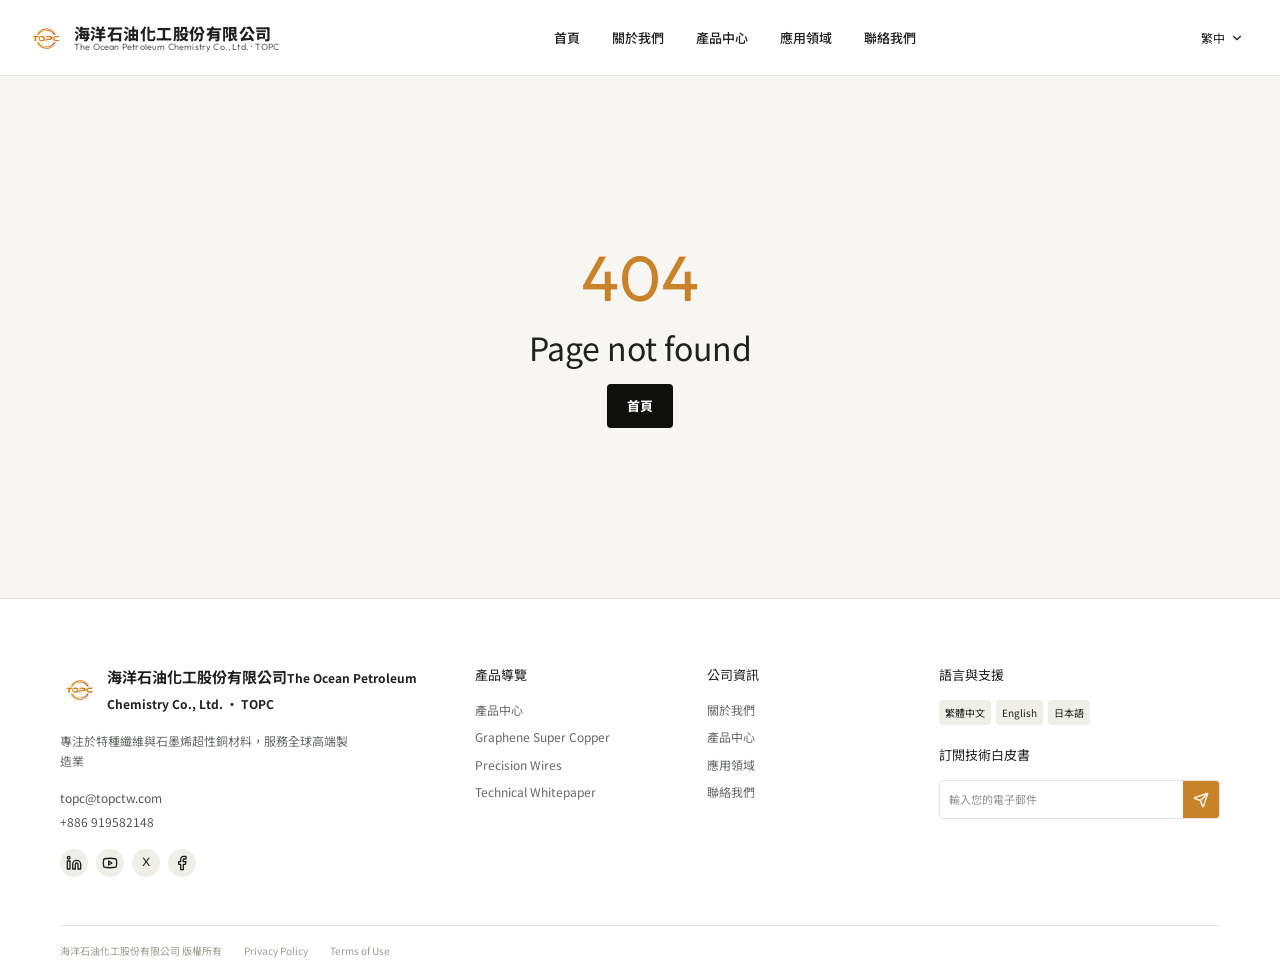
==== about/index.html @ 03a8043c "Add static entry points for all TOPC pages" ====
<!doctype html>
<html lang="zh-Hant">
  <head>
    <meta charset="UTF-8" />
    <meta name="viewport" content="width=device-width, initial-scale=1.0, maximum-scale=1" />
    <meta name="description" content="海洋石油化工股份有限公司（TOPC）提供特種纖維、石墨烯超性銅、銅材線材與精密導體材料解決方案，服務全球高端製造業。" />
    <meta name="theme-color" content="#141310" />
    <link rel="icon" href="/manus-storage/topc-logo-symbol_345e946b.png" />
    <title>海洋石油化工股份有限公司｜TOPC 高性能材料</title>
    <script type="module" crossorigin src="/assets/index-CPzBdi2b.js"></script>
    <link rel="stylesheet" crossorigin href="/assets/index-C7gMkGV2.css">
    <script src="/__manus__/debug-collector.js" defer></script>
  </head>
  <body>
    <script id="manus-runtime">window.__MANUS_HOST_DEV__ = false;
(function(){"use strict";var Mr={exports:{}},Kn={};/**
 * @license React
 * react-jsx-runtime.production.js
 *
 * Copyright (c) Meta Platforms, Inc. and affiliates.
 *
 * This source code is licensed under the MIT license found in the
 * LICENSE file in the root directory of this source tree.
 */var $c;function um(){if($c)return Kn;$c=1;var r=Symbol.for("react.transitional.element"),i=Symbol.for("react.fragment");function c(s,d,m){var x=null;if(m!==void 0&&(x=""+m),d.key!==void 0&&(x=""+d.key),"key"in d){m={};for(var R in d)R!=="key"&&(m[R]=d[R])}else m=d;return d=m.ref,{$$typeof:r,type:s,key:x,ref:d!==void 0?d:null,props:m}}return Kn.Fragment=i,Kn.jsx=c,Kn.jsxs=c,Kn}var Fc;function dm(){return Fc||(Fc=1,Mr.exports=um()),Mr.exports}var h=dm(),Ar={exports:{}},Pn={},Rr={exports:{}},Nr={};/**
 * @license React
 * scheduler.production.js
 *
 * Copyright (c) Meta Platforms, Inc. and affiliates.
 *
 * This source code is licensed under the MIT license found in the
 * LICENSE file in the root directory of this source tree.
 */var Ic;function fm(){return Ic||(Ic=1,function(r){function i(A,q){var B=A.length;A.push(q);t:for(;0<B;){var bt=B-1>>>1,p=A[bt];if(0<d(p,q))A[bt]=q,A[B]=p,B=bt;else break t}}function c(A){return A.length===0?null:A[0]}function s(A){if(A.length===0)return null;var q=A[0],B=A.pop();if(B!==q){A[0]=B;t:for(var bt=0,p=A.length,O=p>>>1;bt<O;){var X=2*(bt+1)-1,G=A[X],Z=X+1,st=A[Z];if(0>d(G,B))Z<p&&0>d(st,G)?(A[bt]=st,A[Z]=B,bt=Z):(A[bt]=G,A[X]=B,bt=X);else if(Z<p&&0>d(st,B))A[bt]=st,A[Z]=B,bt=Z;else break t}}return q}function d(A,q){var B=A.sortIndex-q.sortIndex;return B!==0?B:A.id-q.id}if(r.unstable_now=void 0,typeof performance=="object"&&typeof performance.now=="function"){var m=performance;r.unstable_now=function(){return m.now()}}else{var x=Date,R=x.now();r.unstable_now=function(){return x.now()-R}}var C=[],v=[],D=1,j=null,J=3,at=!1,$=!1,nt=!1,ct=!1,ht=typeof setTimeout=="function"?setTimeout:null,St=typeof clearTimeout=="function"?clearTimeout:null,_=typeof setImmediate<"u"?setImmediate:null;function Y(A){for(var q=c(v);q!==null;){if(q.callback===null)s(v);else if(q.startTime<=A)s(v),q.sortIndex=q.expirationTime,i(C,q);else break;q=c(v)}}function H(A){if(nt=!1,Y(A),!$)if(c(C)!==null)$=!0,it||(it=!0,Bt());else{var q=c(v);q!==null&&Mt(H,q.startTime-A)}}var it=!1,rt=-1,V=5,xt=-1;function Be(){return ct?!0:!(r.unstable_now()-xt<V)}function te(){if(ct=!1,it){var A=r.unstable_now();xt=A;var q=!0;try{t:{$=!1,nt&&(nt=!1,St(rt),rt=-1),at=!0;var B=J;try{e:{for(Y(A),j=c(C);j!==null&&!(j.expirationTime>A&&Be());){var bt=j.callback;if(typeof bt=="function"){j.callback=null,J=j.priorityLevel;var p=bt(j.expirationTime<=A);if(A=r.unstable_now(),typeof p=="function"){j.callback=p,Y(A),q=!0;break e}j===c(C)&&s(C),Y(A)}else s(C);j=c(C)}if(j!==null)q=!0;else{var O=c(v);O!==null&&Mt(H,O.startTime-A),q=!1}}break t}finally{j=null,J=B,at=!1}q=void 0}}finally{q?Bt():it=!1}}}var Bt;if(typeof _=="function")Bt=function(){_(te)};else if(typeof MessageChannel<"u"){var me=new MessageChannel,Se=me.port2;me.port1.onmessage=te,Bt=function(){Se.postMessage(null)}}else Bt=function(){ht(te,0)};function Mt(A,q){rt=ht(function(){A(r.unstable_now())},q)}r.unstable_IdlePriority=5,r.unstable_ImmediatePriority=1,r.unstable_LowPriority=4,r.unstable_NormalPriority=3,r.unstable_Profiling=null,r.unstable_UserBlockingPriority=2,r.unstable_cancelCallback=function(A){A.callback=null},r.unstable_forceFrameRate=function(A){0>A||125<A?console.error("forceFrameRate takes a positive int between 0 and 125, forcing frame rates higher than 125 fps is not supported"):V=0<A?Math.floor(1e3/A):5},r.unstable_getCurrentPriorityLevel=function(){return J},r.unstable_next=function(A){switch(J){case 1:case 2:case 3:var q=3;break;default:q=J}var B=J;J=q;try{return A()}finally{J=B}},r.unstable_requestPaint=function(){ct=!0},r.unstable_runWithPriority=function(A,q){switch(A){case 1:case 2:case 3:case 4:case 5:break;default:A=3}var B=J;J=A;try{return q()}finally{J=B}},r.unstable_scheduleCallback=function(A,q,B){var bt=r.unstable_now();switch(typeof B=="object"&&B!==null?(B=B.delay,B=typeof B=="number"&&0<B?bt+B:bt):B=bt,A){case 1:var p=-1;break;case 2:p=250;break;case 5:p=1073741823;break;case 4:p=1e4;break;default:p=5e3}return p=B+p,A={id:D++,callback:q,priorityLevel:A,startTime:B,expirationTime:p,sortIndex:-1},B>bt?(A.sortIndex=B,i(v,A),c(C)===null&&A===c(v)&&(nt?(St(rt),rt=-1):nt=!0,Mt(H,B-bt))):(A.sortIndex=p,i(C,A),$||at||($=!0,it||(it=!0,Bt()))),A},r.unstable_shouldYield=Be,r.unstable_wrapCallback=function(A){var q=J;return function(){var B=J;J=q;try{return A.apply(this,arguments)}finally{J=B}}}}(Nr)),Nr}var tu;function hm(){return tu||(tu=1,Rr.exports=fm()),Rr.exports}var zr={exports:{}},ut={};/**
 * @license React
 * react.production.js
 *
 * Copyright (c) Meta Platforms, Inc. and affiliates.
 *
 * This source code is licensed under the MIT license found in the
 * LICENSE file in the root directory of this source tree.
 */var eu;function mm(){if(eu)return ut;eu=1;var r=Symbol.for("react.transitional.element"),i=Symbol.for("react.portal"),c=Symbol.for("react.fragment"),s=Symbol.for("react.strict_mode"),d=Symbol.for("react.profiler"),m=Symbol.for("react.consumer"),x=Symbol.for("react.context"),R=Symbol.for("react.forward_ref"),C=Symbol.for("react.suspense"),v=Symbol.for("react.memo"),D=Symbol.for("react.lazy"),j=Symbol.iterator;function J(p){return p===null||typeof p!="object"?null:(p=j&&p[j]||p["@@iterator"],typeof p=="function"?p:null)}var at={isMounted:function(){return!1},enqueueForceUpdate:function(){},enqueueReplaceState:function(){},enqueueSetState:function(){}},$=Object.assign,nt={};function ct(p,O,X){this.props=p,this.context=O,this.refs=nt,this.updater=X||at}ct.prototype.isReactComponent={},ct.prototype.setState=function(p,O){if(typeof p!="object"&&typeof p!="function"&&p!=null)throw Error("takes an object of state variables to update or a function which returns an object of state variables.");this.updater.enqueueSetState(this,p,O,"setState")},ct.prototype.forceUpdate=function(p){this.updater.enqueueForceUpdate(this,p,"forceUpdate")};function ht(){}ht.prototype=ct.prototype;function St(p,O,X){this.props=p,this.context=O,this.refs=nt,this.updater=X||at}var _=St.prototype=new ht;_.constructor=St,$(_,ct.prototype),_.isPureReactComponent=!0;var Y=Array.isArray,H={H:null,A:null,T:null,S:null,V:null},it=Object.prototype.hasOwnProperty;function rt(p,O,X,G,Z,st){return X=st.ref,{$$typeof:r,type:p,key:O,ref:X!==void 0?X:null,props:st}}function V(p,O){return rt(p.type,O,void 0,void 0,void 0,p.props)}function xt(p){return typeof p=="object"&&p!==null&&p.$$typeof===r}function Be(p){var O={"=":"=0",":":"=2"};return"$"+p.replace(/[=:]/g,function(X){return O[X]})}var te=/\/+/g;function Bt(p,O){return typeof p=="object"&&p!==null&&p.key!=null?Be(""+p.key):O.toString(36)}function me(){}function Se(p){switch(p.status){case"fulfilled":return p.value;case"rejected":throw p.reason;default:switch(typeof p.status=="string"?p.then(me,me):(p.status="pending",p.then(function(O){p.status==="pending"&&(p.status="fulfilled",p.value=O)},function(O){p.status==="pending"&&(p.status="rejected",p.reason=O)})),p.status){case"fulfilled":return p.value;case"rejected":throw p.reason}}throw p}function Mt(p,O,X,G,Z){var st=typeof p;(st==="undefined"||st==="boolean")&&(p=null);var I=!1;if(p===null)I=!0;else switch(st){case"bigint":case"string":case"number":I=!0;break;case"object":switch(p.$$typeof){case r:case i:I=!0;break;case D:return I=p._init,Mt(I(p._payload),O,X,G,Z)}}if(I)return Z=Z(p),I=G===""?"."+Bt(p,0):G,Y(Z)?(X="",I!=null&&(X=I.replace(te,"$&/")+"/"),Mt(Z,O,X,"",function(Jt){return Jt})):Z!=null&&(xt(Z)&&(Z=V(Z,X+(Z.key==null||p&&p.key===Z.key?"":(""+Z.key).replace(te,"$&/")+"/")+I)),O.push(Z)),1;I=0;var gt=G===""?".":G+":";if(Y(p))for(var Tt=0;Tt<p.length;Tt++)G=p[Tt],st=gt+Bt(G,Tt),I+=Mt(G,O,X,st,Z);else if(Tt=J(p),typeof Tt=="function")for(p=Tt.call(p),Tt=0;!(G=p.next()).done;)G=G.value,st=gt+Bt(G,Tt++),I+=Mt(G,O,X,st,Z);else if(st==="object"){if(typeof p.then=="function")return Mt(Se(p),O,X,G,Z);throw O=String(p),Error("Objects are not valid as a React child (found: "+(O==="[object Object]"?"object with keys {"+Object.keys(p).join(", ")+"}":O)+"). If you meant to render a collection of children, use an array instead.")}return I}function A(p,O,X){if(p==null)return p;var G=[],Z=0;return Mt(p,G,"","",function(st){return O.call(X,st,Z++)}),G}function q(p){if(p._status===-1){var O=p._result;O=O(),O.then(function(X){(p._status===0||p._status===-1)&&(p._status=1,p._result=X)},function(X){(p._status===0||p._status===-1)&&(p._status=2,p._result=X)}),p._status===-1&&(p._status=0,p._result=O)}if(p._status===1)return p._result.default;throw p._result}var B=typeof reportError=="function"?reportError:function(p){if(typeof window=="object"&&typeof window.ErrorEvent=="function"){var O=new window.ErrorEvent("error",{bubbles:!0,cancelable:!0,message:typeof p=="object"&&p!==null&&typeof p.message=="string"?String(p.message):String(p),error:p});if(!window.dispatchEvent(O))return}else if(typeof process=="object"&&typeof process.emit=="function"){process.emit("uncaughtException",p);return}console.error(p)};function bt(){}return ut.Children={map:A,forEach:function(p,O,X){A(p,function(){O.apply(this,arguments)},X)},count:function(p){var O=0;return A(p,function(){O++}),O},toArray:function(p){return A(p,function(O){return O})||[]},only:function(p){if(!xt(p))throw Error("React.Children.only expected to receive a single React element child.");return p}},ut.Component=ct,ut.Fragment=c,ut.Profiler=d,ut.PureComponent=St,ut.StrictMode=s,ut.Suspense=C,ut.__CLIENT_INTERNALS_DO_NOT_USE_OR_WARN_USERS_THEY_CANNOT_UPGRADE=H,ut.__COMPILER_RUNTIME={__proto__:null,c:function(p){return H.H.useMemoCache(p)}},ut.cache=function(p){return function(){return p.apply(null,arguments)}},ut.cloneElement=function(p,O,X){if(p==null)throw Error("The argument must be a React element, but you passed "+p+".");var G=$({},p.props),Z=p.key,st=void 0;if(O!=null)for(I in O.ref!==void 0&&(st=void 0),O.key!==void 0&&(Z=""+O.key),O)!it.call(O,I)||I==="key"||I==="__self"||I==="__source"||I==="ref"&&O.ref===void 0||(G[I]=O[I]);var I=arguments.length-2;if(I===1)G.children=X;else if(1<I){for(var gt=Array(I),Tt=0;Tt<I;Tt++)gt[Tt]=arguments[Tt+2];G.children=gt}return rt(p.type,Z,void 0,void 0,st,G)},ut.createContext=function(p){return p={$$typeof:x,_currentValue:p,_currentValue2:p,_threadCount:0,Provider:null,Consumer:null},p.Provider=p,p.Consumer={$$typeof:m,_context:p},p},ut.createElement=function(p,O,X){var G,Z={},st=null;if(O!=null)for(G in O.key!==void 0&&(st=""+O.key),O)it.call(O,G)&&G!=="key"&&G!=="__self"&&G!=="__source"&&(Z[G]=O[G]);var I=arguments.length-2;if(I===1)Z.children=X;else if(1<I){for(var gt=Array(I),Tt=0;Tt<I;Tt++)gt[Tt]=arguments[Tt+2];Z.children=gt}if(p&&p.defaultProps)for(G in I=p.defaultProps,I)Z[G]===void 0&&(Z[G]=I[G]);return rt(p,st,void 0,void 0,null,Z)},ut.createRef=function(){return{current:null}},ut.forwardRef=function(p){return{$$typeof:R,render:p}},ut.isValidElement=xt,ut.lazy=function(p){return{$$typeof:D,_payload:{_status:-1,_result:p},_init:q}},ut.memo=function(p,O){return{$$typeof:v,type:p,compare:O===void 0?null:O}},ut.startTransition=function(p){var O=H.T,X={};H.T=X;try{var G=p(),Z=H.S;Z!==null&&Z(X,G),typeof G=="object"&&G!==null&&typeof G.then=="function"&&G.then(bt,B)}catch(st){B(st)}finally{H.T=O}},ut.unstable_useCacheRefresh=function(){return H.H.useCacheRefresh()},ut.use=function(p){return H.H.use(p)},ut.useActionState=function(p,O,X){return H.H.useActionState(p,O,X)},ut.useCallback=function(p,O){return H.H.useCallback(p,O)},ut.useContext=function(p){return H.H.useContext(p)},ut.useDebugValue=function(){},ut.useDeferredValue=function(p,O){return H.H.useDeferredValue(p,O)},ut.useEffect=function(p,O,X){var G=H.H;if(typeof X=="function")throw Error("useEffect CRUD overload is not enabled in this build of React.");return G.useEffect(p,O)},ut.useId=function(){return H.H.useId()},ut.useImperativeHandle=function(p,O,X){return H.H.useImperativeHandle(p,O,X)},ut.useInsertionEffect=function(p,O){return H.H.useInsertionEffect(p,O)},ut.useLayoutEffect=function(p,O){return H.H.useLayoutEffect(p,O)},ut.useMemo=function(p,O){return H.H.useMemo(p,O)},ut.useOptimistic=function(p,O){return H.H.useOptimistic(p,O)},ut.useReducer=function(p,O,X){return H.H.useReducer(p,O,X)},ut.useRef=function(p){return H.H.useRef(p)},ut.useState=function(p){return H.H.useState(p)},ut.useSyncExternalStore=function(p,O,X){return H.H.useSyncExternalStore(p,O,X)},ut.useTransition=function(){return H.H.useTransition()},ut.version="19.1.1",ut}var lu;function _r(){return lu||(lu=1,zr.exports=mm()),zr.exports}var kr={exports:{}},he={};/**
 * @license React
 * react-dom.production.js
 *
 * Copyright (c) Meta Platforms, Inc. and affiliates.
 *
 * This source code is licensed under the MIT license found in the
 * LICENSE file in the root directory of this source tree.
 */var au;function gm(){if(au)return he;au=1;var r=_r();function i(C){var v="https://react.dev/errors/"+C;if(1<arguments.length){v+="?args[]="+encodeURIComponent(arguments[1]);for(var D=2;D<arguments.length;D++)v+="&args[]="+encodeURIComponent(arguments[D])}return"Minified React error #"+C+"; visit "+v+" for the full message or use the non-minified dev environment for full errors and additional helpful warnings."}function c(){}var s={d:{f:c,r:function(){throw Error(i(522))},D:c,C:c,L:c,m:c,X:c,S:c,M:c},p:0,findDOMNode:null},d=Symbol.for("react.portal");function m(C,v,D){var j=3<arguments.length&&arguments[3]!==void 0?arguments[3]:null;return{$$typeof:d,key:j==null?null:""+j,children:C,containerInfo:v,implementation:D}}var x=r.__CLIENT_INTERNALS_DO_NOT_USE_OR_WARN_USERS_THEY_CANNOT_UPGRADE;function R(C,v){if(C==="font")return"";if(typeof v=="string")return v==="use-credentials"?v:""}return he.__DOM_INTERNALS_DO_NOT_USE_OR_WARN_USERS_THEY_CANNOT_UPGRADE=s,he.createPortal=function(C,v){var D=2<arguments.length&&arguments[2]!==void 0?arguments[2]:null;if(!v||v.nodeType!==1&&v.nodeType!==9&&v.nodeType!==11)throw Error(i(299));return m(C,v,null,D)},he.flushSync=function(C){var v=x.T,D=s.p;try{if(x.T=null,s.p=2,C)return C()}finally{x.T=v,s.p=D,s.d.f()}},he.preconnect=function(C,v){typeof C=="string"&&(v?(v=v.crossOrigin,v=typeof v=="string"?v==="use-credentials"?v:"":void 0):v=null,s.d.C(C,v))},he.prefetchDNS=function(C){typeof C=="string"&&s.d.D(C)},he.preinit=function(C,v){if(typeof C=="string"&&v&&typeof v.as=="string"){var D=v.as,j=R(D,v.crossOrigin),J=typeof v.integrity=="string"?v.integrity:void 0,at=typeof v.fetchPriority=="string"?v.fetchPriority:void 0;D==="style"?s.d.S(C,typeof v.precedence=="string"?v.precedence:void 0,{crossOrigin:j,integrity:J,fetchPriority:at}):D==="script"&&s.d.X(C,{crossOrigin:j,integrity:J,fetchPriority:at,nonce:typeof v.nonce=="string"?v.nonce:void 0})}},he.preinitModule=function(C,v){if(typeof C=="string")if(typeof v=="object"&&v!==null){if(v.as==null||v.as==="script"){var D=R(v.as,v.crossOrigin);s.d.M(C,{crossOrigin:D,integrity:typeof v.integrity=="string"?v.integrity:void 0,nonce:typeof v.nonce=="string"?v.nonce:void 0})}}else v==null&&s.d.M(C)},he.preload=function(C,v){if(typeof C=="string"&&typeof v=="object"&&v!==null&&typeof v.as=="string"){var D=v.as,j=R(D,v.crossOrigin);s.d.L(C,D,{crossOrigin:j,integrity:typeof v.integrity=="string"?v.integrity:void 0,nonce:typeof v.nonce=="string"?v.nonce:void 0,type:typeof v.type=="string"?v.type:void 0,fetchPriority:typeof v.fetchPriority=="string"?v.fetchPriority:void 0,referrerPolicy:typeof v.referrerPolicy=="string"?v.referrerPolicy:void 0,imageSrcSet:typeof v.imageSrcSet=="string"?v.imageSrcSet:void 0,imageSizes:typeof v.imageSizes=="string"?v.imageSizes:void 0,media:typeof v.media=="string"?v.media:void 0})}},he.preloadModule=function(C,v){if(typeof C=="string")if(v){var D=R(v.as,v.crossOrigin);s.d.m(C,{as:typeof v.as=="string"&&v.as!=="script"?v.as:void 0,crossOrigin:D,integrity:typeof v.integrity=="string"?v.integrity:void 0})}else s.d.m(C)},he.requestFormReset=function(C){s.d.r(C)},he.unstable_batchedUpdates=function(C,v){return C(v)},he.useFormState=function(C,v,D){return x.H.useFormState(C,v,D)},he.useFormStatus=function(){return x.H.useHostTransitionStatus()},he.version="19.1.1",he}var nu;function pm(){if(nu)return kr.exports;nu=1;function r(){if(!(typeof __REACT_DEVTOOLS_GLOBAL_HOOK__>"u"||typeof __REACT_DEVTOOLS_GLOBAL_HOOK__.checkDCE!="function"))try{__REACT_DEVTOOLS_GLOBAL_HOOK__.checkDCE(r)}catch(i){console.error(i)}}return r(),kr.exports=gm(),kr.exports}/**
 * @license React
 * react-dom-client.production.js
 *
 * Copyright (c) Meta Platforms, Inc. and affiliates.
 *
 * This source code is licensed under the MIT license found in the
 * LICENSE file in the root directory of this source tree.
 */var ou;function ym(){if(ou)return Pn;ou=1;var r=hm(),i=_r(),c=pm();function s(t){var e="https://react.dev/errors/"+t;if(1<arguments.length){e+="?args[]="+encodeURIComponent(arguments[1]);for(var l=2;l<arguments.length;l++)e+="&args[]="+encodeURIComponent(arguments[l])}return"Minified React error #"+t+"; visit "+e+" for the full message or use the non-minified dev environment for full errors and additional helpful warnings."}function d(t){return!(!t||t.nodeType!==1&&t.nodeType!==9&&t.nodeType!==11)}function m(t){var e=t,l=t;if(t.alternate)for(;e.return;)e=e.return;else{t=e;do e=t,(e.flags&4098)!==0&&(l=e.return),t=e.return;while(t)}return e.tag===3?l:null}function x(t){if(t.tag===13){var e=t.memoizedState;if(e===null&&(t=t.alternate,t!==null&&(e=t.memoizedState)),e!==null)return e.dehydrated}return null}function R(t){if(m(t)!==t)throw Error(s(188))}function C(t){var e=t.alternate;if(!e){if(e=m(t),e===null)throw Error(s(188));return e!==t?null:t}for(var l=t,a=e;;){var n=l.return;if(n===null)break;var o=n.alternate;if(o===null){if(a=n.return,a!==null){l=a;continue}break}if(n.child===o.child){for(o=n.child;o;){if(o===l)return R(n),t;if(o===a)return R(n),e;o=o.sibling}throw Error(s(188))}if(l.return!==a.return)l=n,a=o;else{for(var u=!1,f=n.child;f;){if(f===l){u=!0,l=n,a=o;break}if(f===a){u=!0,a=n,l=o;break}f=f.sibling}if(!u){for(f=o.child;f;){if(f===l){u=!0,l=o,a=n;break}if(f===a){u=!0,a=o,l=n;break}f=f.sibling}if(!u)throw Error(s(189))}}if(l.alternate!==a)throw Error(s(190))}if(l.tag!==3)throw Error(s(188));return l.stateNode.current===l?t:e}function v(t){var e=t.tag;if(e===5||e===26||e===27||e===6)return t;for(t=t.child;t!==null;){if(e=v(t),e!==null)return e;t=t.sibling}return null}var D=Object.assign,j=Symbol.for("react.element"),J=Symbol.for("react.transitional.element"),at=Symbol.for("react.portal"),$=Symbol.for("react.fragment"),nt=Symbol.for("react.strict_mode"),ct=Symbol.for("react.profiler"),ht=Symbol.for("react.provider"),St=Symbol.for("react.consumer"),_=Symbol.for("react.context"),Y=Symbol.for("react.forward_ref"),H=Symbol.for("react.suspense"),it=Symbol.for("react.suspense_list"),rt=Symbol.for("react.memo"),V=Symbol.for("react.lazy"),xt=Symbol.for("react.activity"),Be=Symbol.for("react.memo_cache_sentinel"),te=Symbol.iterator;function Bt(t){return t===null||typeof t!="object"?null:(t=te&&t[te]||t["@@iterator"],typeof t=="function"?t:null)}var me=Symbol.for("react.client.reference");function Se(t){if(t==null)return null;if(typeof t=="function")return t.$$typeof===me?null:t.displayName||t.name||null;if(typeof t=="string")return t;switch(t){case $:return"Fragment";case ct:return"Profiler";case nt:return"StrictMode";case H:return"Suspense";case it:return"SuspenseList";case xt:return"Activity"}if(typeof t=="object")switch(t.$$typeof){case at:return"Portal";case _:return(t.displayName||"Context")+".Provider";case St:return(t._context.displayName||"Context")+".Consumer";case Y:var e=t.render;return t=t.displayName,t||(t=e.displayName||e.name||"",t=t!==""?"ForwardRef("+t+")":"ForwardRef"),t;case rt:return e=t.displayName||null,e!==null?e:Se(t.type)||"Memo";case V:e=t._payload,t=t._init;try{return Se(t(e))}catch{}}return null}var Mt=Array.isArray,A=i.__CLIENT_INTERNALS_DO_NOT_USE_OR_WARN_USERS_THEY_CANNOT_UPGRADE,q=c.__DOM_INTERNALS_DO_NOT_USE_OR_WARN_USERS_THEY_CANNOT_UPGRADE,B={pending:!1,data:null,method:null,action:null},bt=[],p=-1;function O(t){return{current:t}}function X(t){0>p||(t.current=bt[p],bt[p]=null,p--)}function G(t,e){p++,bt[p]=t.current,t.current=e}var Z=O(null),st=O(null),I=O(null),gt=O(null);function Tt(t,e){switch(G(I,e),G(st,t),G(Z,null),e.nodeType){case 9:case 11:t=(t=e.documentElement)&&(t=t.namespaceURI)?Hh(t):0;break;default:if(t=e.tagName,e=e.namespaceURI)e=Hh(e),t=Uh(e,t);else switch(t){case"svg":t=1;break;case"math":t=2;break;default:t=0}}X(Z),G(Z,t)}function Jt(){X(Z),X(st),X(I)}function Ke(t){t.memoizedState!==null&&G(gt,t);var e=Z.current,l=Uh(e,t.type);e!==l&&(G(st,t),G(Z,l))}function Ce(t){st.current===t&&(X(Z),X(st)),gt.current===t&&(X(gt),Wo._currentValue=B)}var Pe=Object.prototype.hasOwnProperty,yl=r.unstable_scheduleCallback,sn=r.unstable_cancelCallback,Ca=r.unstable_shouldYield,ri=r.unstable_requestPaint,ge=r.unstable_now,si=r.unstable_getCurrentPriorityLevel,Ul=r.unstable_ImmediatePriority,Fn=r.unstable_UserBlockingPriority,nl=r.unstable_NormalPriority,ci=r.unstable_LowPriority,Gl=r.unstable_IdlePriority,ui=r.log,Ea=r.unstable_setDisableYieldValue,ql=null,Wt=null;function Je(t){if(typeof ui=="function"&&Ea(t),Wt&&typeof Wt.setStrictMode=="function")try{Wt.setStrictMode(ql,t)}catch{}}var $t=Math.clz32?Math.clz32:fi,di=Math.log,Ta=Math.LN2;function fi(t){return t>>>=0,t===0?32:31-(di(t)/Ta|0)|0}var L=256,cn=4194304;function vl(t){var e=t&42;if(e!==0)return e;switch(t&-t){case 1:return 1;case 2:return 2;case 4:return 4;case 8:return 8;case 16:return 16;case 32:return 32;case 64:return 64;case 128:return 128;case 256:case 512:case 1024:case 2048:case 4096:case 8192:case 16384:case 32768:case 65536:case 131072:case 262144:case 524288:case 1048576:case 2097152:return t&4194048;case 4194304:case 8388608:case 16777216:case 33554432:return t&62914560;case 67108864:return 67108864;case 134217728:return 134217728;case 268435456:return 268435456;case 536870912:return 536870912;case 1073741824:return 0;default:return t}}function un(t,e,l){var a=t.pendingLanes;if(a===0)return 0;var n=0,o=t.suspendedLanes,u=t.pingedLanes;t=t.warmLanes;var f=a&134217727;return f!==0?(a=f&~o,a!==0?n=vl(a):(u&=f,u!==0?n=vl(u):l||(l=f&~t,l!==0&&(n=vl(l))))):(f=a&~o,f!==0?n=vl(f):u!==0?n=vl(u):l||(l=a&~t,l!==0&&(n=vl(l)))),n===0?0:e!==0&&e!==n&&(e&o)===0&&(o=n&-n,l=e&-e,o>=l||o===32&&(l&4194048)!==0)?e:n}function Dt(t,e){return(t.pendingLanes&~(t.suspendedLanes&~t.pingedLanes)&e)===0}function In(t,e){switch(t){case 1:case 2:case 4:case 8:case 64:return e+250;case 16:case 32:case 128:case 256:case 512:case 1024:case 2048:case 4096:case 8192:case 16384:case 32768:case 65536:case 131072:case 262144:case 524288:case 1048576:case 2097152:return e+5e3;case 4194304:case 8388608:case 16777216:case 33554432:return-1;case 67108864:case 134217728:case 268435456:case 536870912:case 1073741824:return-1;default:return-1}}function to(){var t=L;return L<<=1,(L&4194048)===0&&(L=256),t}function hi(){var t=cn;return cn<<=1,(cn&62914560)===0&&(cn=4194304),t}function eo(t){for(var e=[],l=0;31>l;l++)e.push(t);return e}function Da(t,e){t.pendingLanes|=e,e!==268435456&&(t.suspendedLanes=0,t.pingedLanes=0,t.warmLanes=0)}function Ir(t,e,l,a,n,o){var u=t.pendingLanes;t.pendingLanes=l,t.suspendedLanes=0,t.pingedLanes=0,t.warmLanes=0,t.expiredLanes&=l,t.entangledLanes&=l,t.errorRecoveryDisabledLanes&=l,t.shellSuspendCounter=0;var f=t.entanglements,g=t.expirationTimes,S=t.hiddenUpdates;for(l=u&~l;0<l;){var N=31-$t(l),k=1<<N;f[N]=0,g[N]=-1;var E=S[N];if(E!==null)for(S[N]=null,N=0;N<E.length;N++){var T=E[N];T!==null&&(T.lane&=-536870913)}l&=~k}a!==0&&mi(t,a,0),o!==0&&n===0&&t.tag!==0&&(t.suspendedLanes|=o&~(u&~e))}function mi(t,e,l){t.pendingLanes|=e,t.suspendedLanes&=~e;var a=31-$t(e);t.entangledLanes|=e,t.entanglements[a]=t.entanglements[a]|1073741824|l&4194090}function gi(t,e){var l=t.entangledLanes|=e;for(t=t.entanglements;l;){var a=31-$t(l),n=1<<a;n&e|t[a]&e&&(t[a]|=e),l&=~n}}function lo(t){switch(t){case 2:t=1;break;case 8:t=4;break;case 32:t=16;break;case 256:case 512:case 1024:case 2048:case 4096:case 8192:case 16384:case 32768:case 65536:case 131072:case 262144:case 524288:case 1048576:case 2097152:case 4194304:case 8388608:case 16777216:case 33554432:t=128;break;case 268435456:t=134217728;break;default:t=0}return t}function ao(t){return t&=-t,2<t?8<t?(t&134217727)!==0?32:268435456:8:2}function pi(){var t=q.p;return t!==0?t:(t=window.event,t===void 0?32:nm(t.type))}function ts(t,e){var l=q.p;try{return q.p=t,e()}finally{q.p=l}}var ol=Math.random().toString(36).slice(2),ee="__reactFiber$"+ol,pe="__reactProps$"+ol,Yl="__reactContainer$"+ol,no="__reactEvents$"+ol,es="__reactListeners$"+ol,ls="__reactHandles$"+ol,yi="__reactResources$"+ol,Ma="__reactMarker$"+ol;function oo(t){delete t[ee],delete t[pe],delete t[no],delete t[es],delete t[ls]}function Vl(t){var e=t[ee];if(e)return e;for(var l=t.parentNode;l;){if(e=l[Yl]||l[ee]){if(l=e.alternate,e.child!==null||l!==null&&l.child!==null)for(t=Vh(t);t!==null;){if(l=t[ee])return l;t=Vh(t)}return e}t=l,l=t.parentNode}return null}function Xl(t){if(t=t[ee]||t[Yl]){var e=t.tag;if(e===5||e===6||e===13||e===26||e===27||e===3)return t}return null}function Aa(t){var e=t.tag;if(e===5||e===26||e===27||e===6)return t.stateNode;throw Error(s(33))}function Zl(t){var e=t[yi];return e||(e=t[yi]={hoistableStyles:new Map,hoistableScripts:new Map}),e}function Vt(t){t[Ma]=!0}var vi=new Set,bi={};function bl(t,e){We(t,e),We(t+"Capture",e)}function We(t,e){for(bi[t]=e,t=0;t<e.length;t++)vi.add(e[t])}var as=RegExp("^[:A-Z_a-z\\u00C0-\\u00D6\\u00D8-\\u00F6\\u00F8-\\u02FF\\u0370-\\u037D\\u037F-\\u1FFF\\u200C-\\u200D\\u2070-\\u218F\\u2C00-\\u2FEF\\u3001-\\uD7FF\\uF900-\\uFDCF\\uFDF0-\\uFFFD][:A-Z_a-z\\u00C0-\\u00D6\\u00D8-\\u00F6\\u00F8-\\u02FF\\u0370-\\u037D\\u037F-\\u1FFF\\u200C-\\u200D\\u2070-\\u218F\\u2C00-\\u2FEF\\u3001-\\uD7FF\\uF900-\\uFDCF\\uFDF0-\\uFFFD\\-.0-9\\u00B7\\u0300-\\u036F\\u203F-\\u2040]*$"),xi={},wi={};function Ra(t){return Pe.call(wi,t)?!0:Pe.call(xi,t)?!1:as.test(t)?wi[t]=!0:(xi[t]=!0,!1)}function M(t,e,l){if(Ra(e))if(l===null)t.removeAttribute(e);else{switch(typeof l){case"undefined":case"function":case"symbol":t.removeAttribute(e);return;case"boolean":var a=e.toLowerCase().slice(0,5);if(a!=="data-"&&a!=="aria-"){t.removeAttribute(e);return}}t.setAttribute(e,""+l)}}function tt(t,e,l){if(l===null)t.removeAttribute(e);else{switch(typeof l){case"undefined":case"function":case"symbol":case"boolean":t.removeAttribute(e);return}t.setAttribute(e,""+l)}}function Ot(t,e,l,a){if(a===null)t.removeAttribute(l);else{switch(typeof a){case"undefined":case"function":case"symbol":case"boolean":t.removeAttribute(l);return}t.setAttributeNS(e,l,""+a)}}var le,Ee;function ae(t){if(le===void 0)try{throw Error()}catch(l){var e=l.stack.trim().match(/\n( *(at )?)/);le=e&&e[1]||"",Ee=-1<l.stack.indexOf(`
    at`)?" (<anonymous>)":-1<l.stack.indexOf("@")?"@unknown:0:0":""}return`
`+le+t+Ee}var Le=!1;function He(t,e){if(!t||Le)return"";Le=!0;var l=Error.prepareStackTrace;Error.prepareStackTrace=void 0;try{var a={DetermineComponentFrameRoot:function(){try{if(e){var k=function(){throw Error()};if(Object.defineProperty(k.prototype,"props",{set:function(){throw Error()}}),typeof Reflect=="object"&&Reflect.construct){try{Reflect.construct(k,[])}catch(T){var E=T}Reflect.construct(t,[],k)}else{try{k.call()}catch(T){E=T}t.call(k.prototype)}}else{try{throw Error()}catch(T){E=T}(k=t())&&typeof k.catch=="function"&&k.catch(function(){})}}catch(T){if(T&&E&&typeof T.stack=="string")return[T.stack,E.stack]}return[null,null]}};a.DetermineComponentFrameRoot.displayName="DetermineComponentFrameRoot";var n=Object.getOwnPropertyDescriptor(a.DetermineComponentFrameRoot,"name");n&&n.configurable&&Object.defineProperty(a.DetermineComponentFrameRoot,"name",{value:"DetermineComponentFrameRoot"});var o=a.DetermineComponentFrameRoot(),u=o[0],f=o[1];if(u&&f){var g=u.split(`
`),S=f.split(`
`);for(n=a=0;a<g.length&&!g[a].includes("DetermineComponentFrameRoot");)a++;for(;n<S.length&&!S[n].includes("DetermineComponentFrameRoot");)n++;if(a===g.length||n===S.length)for(a=g.length-1,n=S.length-1;1<=a&&0<=n&&g[a]!==S[n];)n--;for(;1<=a&&0<=n;a--,n--)if(g[a]!==S[n]){if(a!==1||n!==1)do if(a--,n--,0>n||g[a]!==S[n]){var N=`
`+g[a].replace(" at new "," at ");return t.displayName&&N.includes("<anonymous>")&&(N=N.replace("<anonymous>",t.displayName)),N}while(1<=a&&0<=n);break}}}finally{Le=!1,Error.prepareStackTrace=l}return(l=t?t.displayName||t.name:"")?ae(l):""}function Ql(t){switch(t.tag){case 26:case 27:case 5:return ae(t.type);case 16:return ae("Lazy");case 13:return ae("Suspense");case 19:return ae("SuspenseList");case 0:case 15:return He(t.type,!1);case 11:return He(t.type.render,!1);case 1:return He(t.type,!0);case 31:return ae("Activity");default:return""}}function xl(t){try{var e="";do e+=Ql(t),t=t.return;while(t);return e}catch(l){return`
Error generating stack: `+l.message+`
`+l.stack}}function Xt(t){switch(typeof t){case"bigint":case"boolean":case"number":case"string":case"undefined":return t;case"object":return t;default:return""}}function il(t){var e=t.type;return(t=t.nodeName)&&t.toLowerCase()==="input"&&(e==="checkbox"||e==="radio")}function ve(t){var e=il(t)?"checked":"value",l=Object.getOwnPropertyDescriptor(t.constructor.prototype,e),a=""+t[e];if(!t.hasOwnProperty(e)&&typeof l<"u"&&typeof l.get=="function"&&typeof l.set=="function"){var n=l.get,o=l.set;return Object.defineProperty(t,e,{configurable:!0,get:function(){return n.call(this)},set:function(u){a=""+u,o.call(this,u)}}),Object.defineProperty(t,e,{enumerable:l.enumerable}),{getValue:function(){return a},setValue:function(u){a=""+u},stopTracking:function(){t._valueTracker=null,delete t[e]}}}}function re(t){t._valueTracker||(t._valueTracker=ve(t))}function rl(t){if(!t)return!1;var e=t._valueTracker;if(!e)return!0;var l=e.getValue(),a="";return t&&(a=il(t)?t.checked?"true":"false":t.value),t=a,t!==l?(e.setValue(t),!0):!1}function wl(t){if(t=t||(typeof document<"u"?document:void 0),typeof t>"u")return null;try{return t.activeElement||t.body}catch{return t.body}}var dn=/[\n"\\]/g;function se(t){return t.replace(dn,function(e){return"\\"+e.charCodeAt(0).toString(16)+" "})}function Kl(t,e,l,a,n,o,u,f){t.name="",u!=null&&typeof u!="function"&&typeof u!="symbol"&&typeof u!="boolean"?t.type=u:t.removeAttribute("type"),e!=null?u==="number"?(e===0&&t.value===""||t.value!=e)&&(t.value=""+Xt(e)):t.value!==""+Xt(e)&&(t.value=""+Xt(e)):u!=="submit"&&u!=="reset"||t.removeAttribute("value"),e!=null?Pl(t,u,Xt(e)):l!=null?Pl(t,u,Xt(l)):a!=null&&t.removeAttribute("value"),n==null&&o!=null&&(t.defaultChecked=!!o),n!=null&&(t.checked=n&&typeof n!="function"&&typeof n!="symbol"),f!=null&&typeof f!="function"&&typeof f!="symbol"&&typeof f!="boolean"?t.name=""+Xt(f):t.removeAttribute("name")}function Na(t,e,l,a,n,o,u,f){if(o!=null&&typeof o!="function"&&typeof o!="symbol"&&typeof o!="boolean"&&(t.type=o),e!=null||l!=null){if(!(o!=="submit"&&o!=="reset"||e!=null))return;l=l!=null?""+Xt(l):"",e=e!=null?""+Xt(e):l,f||e===t.value||(t.value=e),t.defaultValue=e}a=a??n,a=typeof a!="function"&&typeof a!="symbol"&&!!a,t.checked=f?t.checked:!!a,t.defaultChecked=!!a,u!=null&&typeof u!="function"&&typeof u!="symbol"&&typeof u!="boolean"&&(t.name=u)}function Pl(t,e,l){e==="number"&&wl(t.ownerDocument)===t||t.defaultValue===""+l||(t.defaultValue=""+l)}function $e(t,e,l,a){if(t=t.options,e){e={};for(var n=0;n<l.length;n++)e["$"+l[n]]=!0;for(l=0;l<t.length;l++)n=e.hasOwnProperty("$"+t[l].value),t[l].selected!==n&&(t[l].selected=n),n&&a&&(t[l].defaultSelected=!0)}else{for(l=""+Xt(l),e=null,n=0;n<t.length;n++){if(t[n].value===l){t[n].selected=!0,a&&(t[n].defaultSelected=!0);return}e!==null||t[n].disabled||(e=t[n])}e!==null&&(e.selected=!0)}}function za(t,e,l){if(e!=null&&(e=""+Xt(e),e!==t.value&&(t.value=e),l==null)){t.defaultValue!==e&&(t.defaultValue=e);return}t.defaultValue=l!=null?""+Xt(l):""}function _a(t,e,l,a){if(e==null){if(a!=null){if(l!=null)throw Error(s(92));if(Mt(a)){if(1<a.length)throw Error(s(93));a=a[0]}l=a}l==null&&(l=""),e=l}l=Xt(e),t.defaultValue=l,a=t.textContent,a===l&&a!==""&&a!==null&&(t.value=a)}function Fe(t,e){if(e){var l=t.firstChild;if(l&&l===t.lastChild&&l.nodeType===3){l.nodeValue=e;return}}t.textContent=e}var fn=new Set("animationIterationCount aspectRatio borderImageOutset borderImageSlice borderImageWidth boxFlex boxFlexGroup boxOrdinalGroup columnCount columns flex flexGrow flexPositive flexShrink flexNegative flexOrder gridArea gridRow gridRowEnd gridRowSpan gridRowStart gridColumn gridColumnEnd gridColumnSpan gridColumnStart fontWeight lineClamp lineHeight opacity order orphans scale tabSize widows zIndex zoom fillOpacity floodOpacity stopOpacity strokeDasharray strokeDashoffset strokeMiterlimit strokeOpacity strokeWidth MozAnimationIterationCount MozBoxFlex MozBoxFlexGroup MozLineClamp msAnimationIterationCount msFlex msZoom msFlexGrow msFlexNegative msFlexOrder msFlexPositive msFlexShrink msGridColumn msGridColumnSpan msGridRow msGridRowSpan WebkitAnimationIterationCount WebkitBoxFlex WebKitBoxFlexGroup WebkitBoxOrdinalGroup WebkitColumnCount WebkitColumns WebkitFlex WebkitFlexGrow WebkitFlexPositive WebkitFlexShrink WebkitLineClamp".split(" "));function ka(t,e,l){var a=e.indexOf("--")===0;l==null||typeof l=="boolean"||l===""?a?t.setProperty(e,""):e==="float"?t.cssFloat="":t[e]="":a?t.setProperty(e,l):typeof l!="number"||l===0||fn.has(e)?e==="float"?t.cssFloat=l:t[e]=(""+l).trim():t[e]=l+"px"}function Oa(t,e,l){if(e!=null&&typeof e!="object")throw Error(s(62));if(t=t.style,l!=null){for(var a in l)!l.hasOwnProperty(a)||e!=null&&e.hasOwnProperty(a)||(a.indexOf("--")===0?t.setProperty(a,""):a==="float"?t.cssFloat="":t[a]="");for(var n in e)a=e[n],e.hasOwnProperty(n)&&l[n]!==a&&ka(t,n,a)}else for(var o in e)e.hasOwnProperty(o)&&ka(t,o,e[o])}function ja(t){if(t.indexOf("-")===-1)return!1;switch(t){case"annotation-xml":case"color-profile":case"font-face":case"font-face-src":case"font-face-uri":case"font-face-format":case"font-face-name":case"missing-glyph":return!1;default:return!0}}var Si=new Map([["acceptCharset","accept-charset"],["htmlFor","for"],["httpEquiv","http-equiv"],["crossOrigin","crossorigin"],["accentHeight","accent-height"],["alignmentBaseline","alignment-baseline"],["arabicForm","arabic-form"],["baselineShift","baseline-shift"],["capHeight","cap-height"],["clipPath","clip-path"],["clipRule","clip-rule"],["colorInterpolation","color-interpolation"],["colorInterpolationFilters","color-interpolation-filters"],["colorProfile","color-profile"],["colorRendering","color-rendering"],["dominantBaseline","dominant-baseline"],["enableBackground","enable-background"],["fillOpacity","fill-opacity"],["fillRule","fill-rule"],["floodColor","flood-color"],["floodOpacity","flood-opacity"],["fontFamily","font-family"],["fontSize","font-size"],["fontSizeAdjust","font-size-adjust"],["fontStretch","font-stretch"],["fontStyle","font-style"],["fontVariant","font-variant"],["fontWeight","font-weight"],["glyphName","glyph-name"],["glyphOrientationHorizontal","glyph-orientation-horizontal"],["glyphOrientationVertical","glyph-orientation-vertical"],["horizAdvX","horiz-adv-x"],["horizOriginX","horiz-origin-x"],["imageRendering","image-rendering"],["letterSpacing","letter-spacing"],["lightingColor","lighting-color"],["markerEnd","marker-end"],["markerMid","marker-mid"],["markerStart","marker-start"],["overlinePosition","overline-position"],["overlineThickness","overline-thickness"],["paintOrder","paint-order"],["panose-1","panose-1"],["pointerEvents","pointer-events"],["renderingIntent","rendering-intent"],["shapeRendering","shape-rendering"],["stopColor","stop-color"],["stopOpacity","stop-opacity"],["strikethroughPosition","strikethrough-position"],["strikethroughThickness","strikethrough-thickness"],["strokeDasharray","stroke-dasharray"],["strokeDashoffset","stroke-dashoffset"],["strokeLinecap","stroke-linecap"],["strokeLinejoin","stroke-linejoin"],["strokeMiterlimit","stroke-miterlimit"],["strokeOpacity","stroke-opacity"],["strokeWidth","stroke-width"],["textAnchor","text-anchor"],["textDecoration","text-decoration"],["textRendering","text-rendering"],["transformOrigin","transform-origin"],["underlinePosition","underline-position"],["underlineThickness","underline-thickness"],["unicodeBidi","unicode-bidi"],["unicodeRange","unicode-range"],["unitsPerEm","units-per-em"],["vAlphabetic","v-alphabetic"],["vHanging","v-hanging"],["vIdeographic","v-ideographic"],["vMathematical","v-mathematical"],["vectorEffect","vector-effect"],["vertAdvY","vert-adv-y"],["vertOriginX","vert-origin-x"],["vertOriginY","vert-origin-y"],["wordSpacing","word-spacing"],["writingMode","writing-mode"],["xmlnsXlink","xmlns:xlink"],["xHeight","x-height"]]),Ci=/^[\u0000-\u001F ]*j[\r\n\t]*a[\r\n\t]*v[\r\n\t]*a[\r\n\t]*s[\r\n\t]*c[\r\n\t]*r[\r\n\t]*i[\r\n\t]*p[\r\n\t]*t[\r\n\t]*:/i;function Ba(t){return Ci.test(""+t)?"javascript:throw new Error('React has blocked a javascript: URL as a security precaution.')":t}var hn=null;function mn(t){return t=t.target||t.srcElement||window,t.correspondingUseElement&&(t=t.correspondingUseElement),t.nodeType===3?t.parentNode:t}var Sl=null,Cl=null;function io(t){var e=Xl(t);if(e&&(t=e.stateNode)){var l=t[pe]||null;t:switch(t=e.stateNode,e.type){case"input":if(Kl(t,l.value,l.defaultValue,l.defaultValue,l.checked,l.defaultChecked,l.type,l.name),e=l.name,l.type==="radio"&&e!=null){for(l=t;l.parentNode;)l=l.parentNode;for(l=l.querySelectorAll('input[name="'+se(""+e)+'"][type="radio"]'),e=0;e<l.length;e++){var a=l[e];if(a!==t&&a.form===t.form){var n=a[pe]||null;if(!n)throw Error(s(90));Kl(a,n.value,n.defaultValue,n.defaultValue,n.checked,n.defaultChecked,n.type,n.name)}}for(e=0;e<l.length;e++)a=l[e],a.form===t.form&&rl(a)}break t;case"textarea":za(t,l.value,l.defaultValue);break t;case"select":e=l.value,e!=null&&$e(t,!!l.multiple,e,!1)}}}var gn=!1;function ro(t,e,l){if(gn)return t(e,l);gn=!0;try{var a=t(e);return a}finally{if(gn=!1,(Sl!==null||Cl!==null)&&(ir(),Sl&&(e=Sl,t=Cl,Cl=Sl=null,io(e),t)))for(e=0;e<t.length;e++)io(t[e])}}function Jl(t,e){var l=t.stateNode;if(l===null)return null;var a=l[pe]||null;if(a===null)return null;l=a[e];t:switch(e){case"onClick":case"onClickCapture":case"onDoubleClick":case"onDoubleClickCapture":case"onMouseDown":case"onMouseDownCapture":case"onMouseMove":case"onMouseMoveCapture":case"onMouseUp":case"onMouseUpCapture":case"onMouseEnter":(a=!a.disabled)||(t=t.type,a=!(t==="button"||t==="input"||t==="select"||t==="textarea")),t=!a;break t;default:t=!1}if(t)return null;if(l&&typeof l!="function")throw Error(s(231,e,typeof l));return l}var Ue=!(typeof window>"u"||typeof window.document>"u"||typeof window.document.createElement>"u"),pn=!1;if(Ue)try{var Wl={};Object.defineProperty(Wl,"passive",{get:function(){pn=!0}}),window.addEventListener("test",Wl,Wl),window.removeEventListener("test",Wl,Wl)}catch{pn=!1}var Ie=null,yn=null,La=null;function so(){if(La)return La;var t,e=yn,l=e.length,a,n="value"in Ie?Ie.value:Ie.textContent,o=n.length;for(t=0;t<l&&e[t]===n[t];t++);var u=l-t;for(a=1;a<=u&&e[l-a]===n[o-a];a++);return La=n.slice(t,1<a?1-a:void 0)}function Ha(t){var e=t.keyCode;return"charCode"in t?(t=t.charCode,t===0&&e===13&&(t=13)):t=e,t===10&&(t=13),32<=t||t===13?t:0}function Ua(){return!0}function co(){return!1}function ce(t){function e(l,a,n,o,u){this._reactName=l,this._targetInst=n,this.type=a,this.nativeEvent=o,this.target=u,this.currentTarget=null;for(var f in t)t.hasOwnProperty(f)&&(l=t[f],this[f]=l?l(o):o[f]);return this.isDefaultPrevented=(o.defaultPrevented!=null?o.defaultPrevented:o.returnValue===!1)?Ua:co,this.isPropagationStopped=co,this}return D(e.prototype,{preventDefault:function(){this.defaultPrevented=!0;var l=this.nativeEvent;l&&(l.preventDefault?l.preventDefault():typeof l.returnValue!="unknown"&&(l.returnValue=!1),this.isDefaultPrevented=Ua)},stopPropagation:function(){var l=this.nativeEvent;l&&(l.stopPropagation?l.stopPropagation():typeof l.cancelBubble!="unknown"&&(l.cancelBubble=!0),this.isPropagationStopped=Ua)},persist:function(){},isPersistent:Ua}),e}var sl={eventPhase:0,bubbles:0,cancelable:0,timeStamp:function(t){return t.timeStamp||Date.now()},defaultPrevented:0,isTrusted:0},Ga=ce(sl),$l=D({},sl,{view:0,detail:0}),Ei=ce($l),Ti,uo,fo,Di=D({},$l,{screenX:0,screenY:0,clientX:0,clientY:0,pageX:0,pageY:0,ctrlKey:0,shiftKey:0,altKey:0,metaKey:0,getModifierState:os,button:0,buttons:0,relatedTarget:function(t){return t.relatedTarget===void 0?t.fromElement===t.srcElement?t.toElement:t.fromElement:t.relatedTarget},movementX:function(t){return"movementX"in t?t.movementX:(t!==fo&&(fo&&t.type==="mousemove"?(Ti=t.screenX-fo.screenX,uo=t.screenY-fo.screenY):uo=Ti=0,fo=t),Ti)},movementY:function(t){return"movementY"in t?t.movementY:uo}}),Vu=ce(Di),D0=D({},Di,{dataTransfer:0}),M0=ce(D0),A0=D({},$l,{relatedTarget:0}),ns=ce(A0),R0=D({},sl,{animationName:0,elapsedTime:0,pseudoElement:0}),N0=ce(R0),z0=D({},sl,{clipboardData:function(t){return"clipboardData"in t?t.clipboardData:window.clipboardData}}),_0=ce(z0),k0=D({},sl,{data:0}),Xu=ce(k0),O0={Esc:"Escape",Spacebar:" ",Left:"ArrowLeft",Up:"ArrowUp",Right:"ArrowRight",Down:"ArrowDown",Del:"Delete",Win:"OS",Menu:"ContextMenu",Apps:"ContextMenu",Scroll:"ScrollLock",MozPrintableKey:"Unidentified"},j0={8:"Backspace",9:"Tab",12:"Clear",13:"Enter",16:"Shift",17:"Control",18:"Alt",19:"Pause",20:"CapsLock",27:"Escape",32:" ",33:"PageUp",34:"PageDown",35:"End",36:"Home",37:"ArrowLeft",38:"ArrowUp",39:"ArrowRight",40:"ArrowDown",45:"Insert",46:"Delete",112:"F1",113:"F2",114:"F3",115:"F4",116:"F5",117:"F6",118:"F7",119:"F8",120:"F9",121:"F10",122:"F11",123:"F12",144:"NumLock",145:"ScrollLock",224:"Meta"},B0={Alt:"altKey",Control:"ctrlKey",Meta:"metaKey",Shift:"shiftKey"};function L0(t){var e=this.nativeEvent;return e.getModifierState?e.getModifierState(t):(t=B0[t])?!!e[t]:!1}function os(){return L0}var H0=D({},$l,{key:function(t){if(t.key){var e=O0[t.key]||t.key;if(e!=="Unidentified")return e}return t.type==="keypress"?(t=Ha(t),t===13?"Enter":String.fromCharCode(t)):t.type==="keydown"||t.type==="keyup"?j0[t.keyCode]||"Unidentified":""},code:0,location:0,ctrlKey:0,shiftKey:0,altKey:0,metaKey:0,repeat:0,locale:0,getModifierState:os,charCode:function(t){return t.type==="keypress"?Ha(t):0},keyCode:function(t){return t.type==="keydown"||t.type==="keyup"?t.keyCode:0},which:function(t){return t.type==="keypress"?Ha(t):t.type==="keydown"||t.type==="keyup"?t.keyCode:0}}),U0=ce(H0),G0=D({},Di,{pointerId:0,width:0,height:0,pressure:0,tangentialPressure:0,tiltX:0,tiltY:0,twist:0,pointerType:0,isPrimary:0}),Zu=ce(G0),q0=D({},$l,{touches:0,targetTouches:0,changedTouches:0,altKey:0,metaKey:0,ctrlKey:0,shiftKey:0,getModifierState:os}),Y0=ce(q0),V0=D({},sl,{propertyName:0,elapsedTime:0,pseudoElement:0}),X0=ce(V0),Z0=D({},Di,{deltaX:function(t){return"deltaX"in t?t.deltaX:"wheelDeltaX"in t?-t.wheelDeltaX:0},deltaY:function(t){return"deltaY"in t?t.deltaY:"wheelDeltaY"in t?-t.wheelDeltaY:"wheelDelta"in t?-t.wheelDelta:0},deltaZ:0,deltaMode:0}),Q0=ce(Z0),K0=D({},sl,{newState:0,oldState:0}),P0=ce(K0),J0=[9,13,27,32],is=Ue&&"CompositionEvent"in window,ho=null;Ue&&"documentMode"in document&&(ho=document.documentMode);var W0=Ue&&"TextEvent"in window&&!ho,Qu=Ue&&(!is||ho&&8<ho&&11>=ho),Ku=" ",Pu=!1;function Ju(t,e){switch(t){case"keyup":return J0.indexOf(e.keyCode)!==-1;case"keydown":return e.keyCode!==229;case"keypress":case"mousedown":case"focusout":return!0;default:return!1}}function Wu(t){return t=t.detail,typeof t=="object"&&"data"in t?t.data:null}var vn=!1;function $0(t,e){switch(t){case"compositionend":return Wu(e);case"keypress":return e.which!==32?null:(Pu=!0,Ku);case"textInput":return t=e.data,t===Ku&&Pu?null:t;default:return null}}function F0(t,e){if(vn)return t==="compositionend"||!is&&Ju(t,e)?(t=so(),La=yn=Ie=null,vn=!1,t):null;switch(t){case"paste":return null;case"keypress":if(!(e.ctrlKey||e.altKey||e.metaKey)||e.ctrlKey&&e.altKey){if(e.char&&1<e.char.length)return e.char;if(e.which)return String.fromCharCode(e.which)}return null;case"compositionend":return Qu&&e.locale!=="ko"?null:e.data;default:return null}}var I0={color:!0,date:!0,datetime:!0,"datetime-local":!0,email:!0,month:!0,number:!0,password:!0,range:!0,search:!0,tel:!0,text:!0,time:!0,url:!0,week:!0};function $u(t){var e=t&&t.nodeName&&t.nodeName.toLowerCase();return e==="input"?!!I0[t.type]:e==="textarea"}function Fu(t,e,l,a){Sl?Cl?Cl.push(a):Cl=[a]:Sl=a,e=fr(e,"onChange"),0<e.length&&(l=new Ga("onChange","change",null,l,a),t.push({event:l,listeners:e}))}var mo=null,go=null;function t1(t){kh(t,0)}function Mi(t){var e=Aa(t);if(rl(e))return t}function Iu(t,e){if(t==="change")return e}var td=!1;if(Ue){var rs;if(Ue){var ss="oninput"in document;if(!ss){var ed=document.createElement("div");ed.setAttribute("oninput","return;"),ss=typeof ed.oninput=="function"}rs=ss}else rs=!1;td=rs&&(!document.documentMode||9<document.documentMode)}function ld(){mo&&(mo.detachEvent("onpropertychange",ad),go=mo=null)}function ad(t){if(t.propertyName==="value"&&Mi(go)){var e=[];Fu(e,go,t,mn(t)),ro(t1,e)}}function e1(t,e,l){t==="focusin"?(ld(),mo=e,go=l,mo.attachEvent("onpropertychange",ad)):t==="focusout"&&ld()}function l1(t){if(t==="selectionchange"||t==="keyup"||t==="keydown")return Mi(go)}function a1(t,e){if(t==="click")return Mi(e)}function n1(t,e){if(t==="input"||t==="change")return Mi(e)}function o1(t,e){return t===e&&(t!==0||1/t===1/e)||t!==t&&e!==e}var Re=typeof Object.is=="function"?Object.is:o1;function po(t,e){if(Re(t,e))return!0;if(typeof t!="object"||t===null||typeof e!="object"||e===null)return!1;var l=Object.keys(t),a=Object.keys(e);if(l.length!==a.length)return!1;for(a=0;a<l.length;a++){var n=l[a];if(!Pe.call(e,n)||!Re(t[n],e[n]))return!1}return!0}function nd(t){for(;t&&t.firstChild;)t=t.firstChild;return t}function od(t,e){var l=nd(t);t=0;for(var a;l;){if(l.nodeType===3){if(a=t+l.textContent.length,t<=e&&a>=e)return{node:l,offset:e-t};t=a}t:{for(;l;){if(l.nextSibling){l=l.nextSibling;break t}l=l.parentNode}l=void 0}l=nd(l)}}function id(t,e){return t&&e?t===e?!0:t&&t.nodeType===3?!1:e&&e.nodeType===3?id(t,e.parentNode):"contains"in t?t.contains(e):t.compareDocumentPosition?!!(t.compareDocumentPosition(e)&16):!1:!1}function rd(t){t=t!=null&&t.ownerDocument!=null&&t.ownerDocument.defaultView!=null?t.ownerDocument.defaultView:window;for(var e=wl(t.document);e instanceof t.HTMLIFrameElement;){try{var l=typeof e.contentWindow.location.href=="string"}catch{l=!1}if(l)t=e.contentWindow;else break;e=wl(t.document)}return e}function cs(t){var e=t&&t.nodeName&&t.nodeName.toLowerCase();return e&&(e==="input"&&(t.type==="text"||t.type==="search"||t.type==="tel"||t.type==="url"||t.type==="password")||e==="textarea"||t.contentEditable==="true")}var i1=Ue&&"documentMode"in document&&11>=document.documentMode,bn=null,us=null,yo=null,ds=!1;function sd(t,e,l){var a=l.window===l?l.document:l.nodeType===9?l:l.ownerDocument;ds||bn==null||bn!==wl(a)||(a=bn,"selectionStart"in a&&cs(a)?a={start:a.selectionStart,end:a.selectionEnd}:(a=(a.ownerDocument&&a.ownerDocument.defaultView||window).getSelection(),a={anchorNode:a.anchorNode,anchorOffset:a.anchorOffset,focusNode:a.focusNode,focusOffset:a.focusOffset}),yo&&po(yo,a)||(yo=a,a=fr(us,"onSelect"),0<a.length&&(e=new Ga("onSelect","select",null,e,l),t.push({event:e,listeners:a}),e.target=bn)))}function qa(t,e){var l={};return l[t.toLowerCase()]=e.toLowerCase(),l["Webkit"+t]="webkit"+e,l["Moz"+t]="moz"+e,l}var xn={animationend:qa("Animation","AnimationEnd"),animationiteration:qa("Animation","AnimationIteration"),animationstart:qa("Animation","AnimationStart"),transitionrun:qa("Transition","TransitionRun"),transitionstart:qa("Transition","TransitionStart"),transitioncancel:qa("Transition","TransitionCancel"),transitionend:qa("Transition","TransitionEnd")},fs={},cd={};Ue&&(cd=document.createElement("div").style,"AnimationEvent"in window||(delete xn.animationend.animation,delete xn.animationiteration.animation,delete xn.animationstart.animation),"TransitionEvent"in window||delete xn.transitionend.transition);function Ya(t){if(fs[t])return fs[t];if(!xn[t])return t;var e=xn[t],l;for(l in e)if(e.hasOwnProperty(l)&&l in cd)return fs[t]=e[l];return t}var ud=Ya("animationend"),dd=Ya("animationiteration"),fd=Ya("animationstart"),r1=Ya("transitionrun"),s1=Ya("transitionstart"),c1=Ya("transitioncancel"),hd=Ya("transitionend"),md=new Map,hs="abort auxClick beforeToggle cancel canPlay canPlayThrough click close contextMenu copy cut drag dragEnd dragEnter dragExit dragLeave dragOver dragStart drop durationChange emptied encrypted ended error gotPointerCapture input invalid keyDown keyPress keyUp load loadedData loadedMetadata loadStart lostPointerCapture mouseDown mouseMove mouseOut mouseOver mouseUp paste pause play playing pointerCancel pointerDown pointerMove pointerOut pointerOver pointerUp progress rateChange reset resize seeked seeking stalled submit suspend timeUpdate touchCancel touchEnd touchStart volumeChange scroll toggle touchMove waiting wheel".split(" ");hs.push("scrollEnd");function tl(t,e){md.set(t,e),bl(e,[t])}var gd=new WeakMap;function Ge(t,e){if(typeof t=="object"&&t!==null){var l=gd.get(t);return l!==void 0?l:(e={value:t,source:e,stack:xl(e)},gd.set(t,e),e)}return{value:t,source:e,stack:xl(e)}}var qe=[],wn=0,ms=0;function Ai(){for(var t=wn,e=ms=wn=0;e<t;){var l=qe[e];qe[e++]=null;var a=qe[e];qe[e++]=null;var n=qe[e];qe[e++]=null;var o=qe[e];if(qe[e++]=null,a!==null&&n!==null){var u=a.pending;u===null?n.next=n:(n.next=u.next,u.next=n),a.pending=n}o!==0&&pd(l,n,o)}}function Ri(t,e,l,a){qe[wn++]=t,qe[wn++]=e,qe[wn++]=l,qe[wn++]=a,ms|=a,t.lanes|=a,t=t.alternate,t!==null&&(t.lanes|=a)}function gs(t,e,l,a){return Ri(t,e,l,a),Ni(t)}function Sn(t,e){return Ri(t,null,null,e),Ni(t)}function pd(t,e,l){t.lanes|=l;var a=t.alternate;a!==null&&(a.lanes|=l);for(var n=!1,o=t.return;o!==null;)o.childLanes|=l,a=o.alternate,a!==null&&(a.childLanes|=l),o.tag===22&&(t=o.stateNode,t===null||t._visibility&1||(n=!0)),t=o,o=o.return;return t.tag===3?(o=t.stateNode,n&&e!==null&&(n=31-$t(l),t=o.hiddenUpdates,a=t[n],a===null?t[n]=[e]:a.push(e),e.lane=l|536870912),o):null}function Ni(t){if(50<Yo)throw Yo=0,wc=null,Error(s(185));for(var e=t.return;e!==null;)t=e,e=t.return;return t.tag===3?t.stateNode:null}var Cn={};function u1(t,e,l,a){this.tag=t,this.key=l,this.sibling=this.child=this.return=this.stateNode=this.type=this.elementType=null,this.index=0,this.refCleanup=this.ref=null,this.pendingProps=e,this.dependencies=this.memoizedState=this.updateQueue=this.memoizedProps=null,this.mode=a,this.subtreeFlags=this.flags=0,this.deletions=null,this.childLanes=this.lanes=0,this.alternate=null}function Ne(t,e,l,a){return new u1(t,e,l,a)}function ps(t){return t=t.prototype,!(!t||!t.isReactComponent)}function El(t,e){var l=t.alternate;return l===null?(l=Ne(t.tag,e,t.key,t.mode),l.elementType=t.elementType,l.type=t.type,l.stateNode=t.stateNode,l.alternate=t,t.alternate=l):(l.pendingProps=e,l.type=t.type,l.flags=0,l.subtreeFlags=0,l.deletions=null),l.flags=t.flags&65011712,l.childLanes=t.childLanes,l.lanes=t.lanes,l.child=t.child,l.memoizedProps=t.memoizedProps,l.memoizedState=t.memoizedState,l.updateQueue=t.updateQueue,e=t.dependencies,l.dependencies=e===null?null:{lanes:e.lanes,firstContext:e.firstContext},l.sibling=t.sibling,l.index=t.index,l.ref=t.ref,l.refCleanup=t.refCleanup,l}function yd(t,e){t.flags&=65011714;var l=t.alternate;return l===null?(t.childLanes=0,t.lanes=e,t.child=null,t.subtreeFlags=0,t.memoizedProps=null,t.memoizedState=null,t.updateQueue=null,t.dependencies=null,t.stateNode=null):(t.childLanes=l.childLanes,t.lanes=l.lanes,t.child=l.child,t.subtreeFlags=0,t.deletions=null,t.memoizedProps=l.memoizedProps,t.memoizedState=l.memoizedState,t.updateQueue=l.updateQueue,t.type=l.type,e=l.dependencies,t.dependencies=e===null?null:{lanes:e.lanes,firstContext:e.firstContext}),t}function zi(t,e,l,a,n,o){var u=0;if(a=t,typeof t=="function")ps(t)&&(u=1);else if(typeof t=="string")u=fp(t,l,Z.current)?26:t==="html"||t==="head"||t==="body"?27:5;else t:switch(t){case xt:return t=Ne(31,l,e,n),t.elementType=xt,t.lanes=o,t;case $:return Va(l.children,n,o,e);case nt:u=8,n|=24;break;case ct:return t=Ne(12,l,e,n|2),t.elementType=ct,t.lanes=o,t;case H:return t=Ne(13,l,e,n),t.elementType=H,t.lanes=o,t;case it:return t=Ne(19,l,e,n),t.elementType=it,t.lanes=o,t;default:if(typeof t=="object"&&t!==null)switch(t.$$typeof){case ht:case _:u=10;break t;case St:u=9;break t;case Y:u=11;break t;case rt:u=14;break t;case V:u=16,a=null;break t}u=29,l=Error(s(130,t===null?"null":typeof t,"")),a=null}return e=Ne(u,l,e,n),e.elementType=t,e.type=a,e.lanes=o,e}function Va(t,e,l,a){return t=Ne(7,t,a,e),t.lanes=l,t}function ys(t,e,l){return t=Ne(6,t,null,e),t.lanes=l,t}function vs(t,e,l){return e=Ne(4,t.children!==null?t.children:[],t.key,e),e.lanes=l,e.stateNode={containerInfo:t.containerInfo,pendingChildren:null,implementation:t.implementation},e}var En=[],Tn=0,_i=null,ki=0,Ye=[],Ve=0,Xa=null,Tl=1,Dl="";function Za(t,e){En[Tn++]=ki,En[Tn++]=_i,_i=t,ki=e}function vd(t,e,l){Ye[Ve++]=Tl,Ye[Ve++]=Dl,Ye[Ve++]=Xa,Xa=t;var a=Tl;t=Dl;var n=32-$t(a)-1;a&=~(1<<n),l+=1;var o=32-$t(e)+n;if(30<o){var u=n-n%5;o=(a&(1<<u)-1).toString(32),a>>=u,n-=u,Tl=1<<32-$t(e)+n|l<<n|a,Dl=o+t}else Tl=1<<o|l<<n|a,Dl=t}function bs(t){t.return!==null&&(Za(t,1),vd(t,1,0))}function xs(t){for(;t===_i;)_i=En[--Tn],En[Tn]=null,ki=En[--Tn],En[Tn]=null;for(;t===Xa;)Xa=Ye[--Ve],Ye[Ve]=null,Dl=Ye[--Ve],Ye[Ve]=null,Tl=Ye[--Ve],Ye[Ve]=null}var be=null,Ut=null,Et=!1,Qa=null,cl=!1,ws=Error(s(519));function Ka(t){var e=Error(s(418,""));throw xo(Ge(e,t)),ws}function bd(t){var e=t.stateNode,l=t.type,a=t.memoizedProps;switch(e[ee]=t,e[pe]=a,l){case"dialog":vt("cancel",e),vt("close",e);break;case"iframe":case"object":case"embed":vt("load",e);break;case"video":case"audio":for(l=0;l<Xo.length;l++)vt(Xo[l],e);break;case"source":vt("error",e);break;case"img":case"image":case"link":vt("error",e),vt("load",e);break;case"details":vt("toggle",e);break;case"input":vt("invalid",e),Na(e,a.value,a.defaultValue,a.checked,a.defaultChecked,a.type,a.name,!0),re(e);break;case"select":vt("invalid",e);break;case"textarea":vt("invalid",e),_a(e,a.value,a.defaultValue,a.children),re(e)}l=a.children,typeof l!="string"&&typeof l!="number"&&typeof l!="bigint"||e.textContent===""+l||a.suppressHydrationWarning===!0||Lh(e.textContent,l)?(a.popover!=null&&(vt("beforetoggle",e),vt("toggle",e)),a.onScroll!=null&&vt("scroll",e),a.onScrollEnd!=null&&vt("scrollend",e),a.onClick!=null&&(e.onclick=hr),e=!0):e=!1,e||Ka(t)}function xd(t){for(be=t.return;be;)switch(be.tag){case 5:case 13:cl=!1;return;case 27:case 3:cl=!0;return;default:be=be.return}}function vo(t){if(t!==be)return!1;if(!Et)return xd(t),Et=!0,!1;var e=t.tag,l;if((l=e!==3&&e!==27)&&((l=e===5)&&(l=t.type,l=!(l!=="form"&&l!=="button")||Lc(t.type,t.memoizedProps)),l=!l),l&&Ut&&Ka(t),xd(t),e===13){if(t=t.memoizedState,t=t!==null?t.dehydrated:null,!t)throw Error(s(317));t:{for(t=t.nextSibling,e=0;t;){if(t.nodeType===8)if(l=t.data,l==="/$"){if(e===0){Ut=ll(t.nextSibling);break t}e--}else l!=="$"&&l!=="$!"&&l!=="$?"||e++;t=t.nextSibling}Ut=null}}else e===27?(e=Ut,ha(t.type)?(t=qc,qc=null,Ut=t):Ut=e):Ut=be?ll(t.stateNode.nextSibling):null;return!0}function bo(){Ut=be=null,Et=!1}function wd(){var t=Qa;return t!==null&&(Me===null?Me=t:Me.push.apply(Me,t),Qa=null),t}function xo(t){Qa===null?Qa=[t]:Qa.push(t)}var Ss=O(null),Pa=null,Ml=null;function Fl(t,e,l){G(Ss,e._currentValue),e._currentValue=l}function Al(t){t._currentValue=Ss.current,X(Ss)}function Cs(t,e,l){for(;t!==null;){var a=t.alternate;if((t.childLanes&e)!==e?(t.childLanes|=e,a!==null&&(a.childLanes|=e)):a!==null&&(a.childLanes&e)!==e&&(a.childLanes|=e),t===l)break;t=t.return}}function Es(t,e,l,a){var n=t.child;for(n!==null&&(n.return=t);n!==null;){var o=n.dependencies;if(o!==null){var u=n.child;o=o.firstContext;t:for(;o!==null;){var f=o;o=n;for(var g=0;g<e.length;g++)if(f.context===e[g]){o.lanes|=l,f=o.alternate,f!==null&&(f.lanes|=l),Cs(o.return,l,t),a||(u=null);break t}o=f.next}}else if(n.tag===18){if(u=n.return,u===null)throw Error(s(341));u.lanes|=l,o=u.alternate,o!==null&&(o.lanes|=l),Cs(u,l,t),u=null}else u=n.child;if(u!==null)u.return=n;else for(u=n;u!==null;){if(u===t){u=null;break}if(n=u.sibling,n!==null){n.return=u.return,u=n;break}u=u.return}n=u}}function wo(t,e,l,a){t=null;for(var n=e,o=!1;n!==null;){if(!o){if((n.flags&524288)!==0)o=!0;else if((n.flags&262144)!==0)break}if(n.tag===10){var u=n.alternate;if(u===null)throw Error(s(387));if(u=u.memoizedProps,u!==null){var f=n.type;Re(n.pendingProps.value,u.value)||(t!==null?t.push(f):t=[f])}}else if(n===gt.current){if(u=n.alternate,u===null)throw Error(s(387));u.memoizedState.memoizedState!==n.memoizedState.memoizedState&&(t!==null?t.push(Wo):t=[Wo])}n=n.return}t!==null&&Es(e,t,l,a),e.flags|=262144}function Oi(t){for(t=t.firstContext;t!==null;){if(!Re(t.context._currentValue,t.memoizedValue))return!0;t=t.next}return!1}function Ja(t){Pa=t,Ml=null,t=t.dependencies,t!==null&&(t.firstContext=null)}function ye(t){return Sd(Pa,t)}function ji(t,e){return Pa===null&&Ja(t),Sd(t,e)}function Sd(t,e){var l=e._currentValue;if(e={context:e,memoizedValue:l,next:null},Ml===null){if(t===null)throw Error(s(308));Ml=e,t.dependencies={lanes:0,firstContext:e},t.flags|=524288}else Ml=Ml.next=e;return l}var d1=typeof AbortController<"u"?AbortController:function(){var t=[],e=this.signal={aborted:!1,addEventListener:function(l,a){t.push(a)}};this.abort=function(){e.aborted=!0,t.forEach(function(l){return l()})}},f1=r.unstable_scheduleCallback,h1=r.unstable_NormalPriority,Ft={$$typeof:_,Consumer:null,Provider:null,_currentValue:null,_currentValue2:null,_threadCount:0};function Ts(){return{controller:new d1,data:new Map,refCount:0}}function So(t){t.refCount--,t.refCount===0&&f1(h1,function(){t.controller.abort()})}var Co=null,Ds=0,Dn=0,Mn=null;function m1(t,e){if(Co===null){var l=Co=[];Ds=0,Dn=Ac(),Mn={status:"pending",value:void 0,then:function(a){l.push(a)}}}return Ds++,e.then(Cd,Cd),e}function Cd(){if(--Ds===0&&Co!==null){Mn!==null&&(Mn.status="fulfilled");var t=Co;Co=null,Dn=0,Mn=null;for(var e=0;e<t.length;e++)(0,t[e])()}}function g1(t,e){var l=[],a={status:"pending",value:null,reason:null,then:function(n){l.push(n)}};return t.then(function(){a.status="fulfilled",a.value=e;for(var n=0;n<l.length;n++)(0,l[n])(e)},function(n){for(a.status="rejected",a.reason=n,n=0;n<l.length;n++)(0,l[n])(void 0)}),a}var Ed=A.S;A.S=function(t,e){typeof e=="object"&&e!==null&&typeof e.then=="function"&&m1(t,e),Ed!==null&&Ed(t,e)};var Wa=O(null);function Ms(){var t=Wa.current;return t!==null?t:jt.pooledCache}function Bi(t,e){e===null?G(Wa,Wa.current):G(Wa,e.pool)}function Td(){var t=Ms();return t===null?null:{parent:Ft._currentValue,pool:t}}var Eo=Error(s(460)),Dd=Error(s(474)),Li=Error(s(542)),As={then:function(){}};function Md(t){return t=t.status,t==="fulfilled"||t==="rejected"}function Hi(){}function Ad(t,e,l){switch(l=t[l],l===void 0?t.push(e):l!==e&&(e.then(Hi,Hi),e=l),e.status){case"fulfilled":return e.value;case"rejected":throw t=e.reason,Nd(t),t;default:if(typeof e.status=="string")e.then(Hi,Hi);else{if(t=jt,t!==null&&100<t.shellSuspendCounter)throw Error(s(482));t=e,t.status="pending",t.then(function(a){if(e.status==="pending"){var n=e;n.status="fulfilled",n.value=a}},function(a){if(e.status==="pending"){var n=e;n.status="rejected",n.reason=a}})}switch(e.status){case"fulfilled":return e.value;case"rejected":throw t=e.reason,Nd(t),t}throw To=e,Eo}}var To=null;function Rd(){if(To===null)throw Error(s(459));var t=To;return To=null,t}function Nd(t){if(t===Eo||t===Li)throw Error(s(483))}var Il=!1;function Rs(t){t.updateQueue={baseState:t.memoizedState,firstBaseUpdate:null,lastBaseUpdate:null,shared:{pending:null,lanes:0,hiddenCallbacks:null},callbacks:null}}function Ns(t,e){t=t.updateQueue,e.updateQueue===t&&(e.updateQueue={baseState:t.baseState,firstBaseUpdate:t.firstBaseUpdate,lastBaseUpdate:t.lastBaseUpdate,shared:t.shared,callbacks:null})}function ta(t){return{lane:t,tag:0,payload:null,callback:null,next:null}}function ea(t,e,l){var a=t.updateQueue;if(a===null)return null;if(a=a.shared,(At&2)!==0){var n=a.pending;return n===null?e.next=e:(e.next=n.next,n.next=e),a.pending=e,e=Ni(t),pd(t,null,l),e}return Ri(t,a,e,l),Ni(t)}function Do(t,e,l){if(e=e.updateQueue,e!==null&&(e=e.shared,(l&4194048)!==0)){var a=e.lanes;a&=t.pendingLanes,l|=a,e.lanes=l,gi(t,l)}}function zs(t,e){var l=t.updateQueue,a=t.alternate;if(a!==null&&(a=a.updateQueue,l===a)){var n=null,o=null;if(l=l.firstBaseUpdate,l!==null){do{var u={lane:l.lane,tag:l.tag,payload:l.payload,callback:null,next:null};o===null?n=o=u:o=o.next=u,l=l.next}while(l!==null);o===null?n=o=e:o=o.next=e}else n=o=e;l={baseState:a.baseState,firstBaseUpdate:n,lastBaseUpdate:o,shared:a.shared,callbacks:a.callbacks},t.updateQueue=l;return}t=l.lastBaseUpdate,t===null?l.firstBaseUpdate=e:t.next=e,l.lastBaseUpdate=e}var _s=!1;function Mo(){if(_s){var t=Mn;if(t!==null)throw t}}function Ao(t,e,l,a){_s=!1;var n=t.updateQueue;Il=!1;var o=n.firstBaseUpdate,u=n.lastBaseUpdate,f=n.shared.pending;if(f!==null){n.shared.pending=null;var g=f,S=g.next;g.next=null,u===null?o=S:u.next=S,u=g;var N=t.alternate;N!==null&&(N=N.updateQueue,f=N.lastBaseUpdate,f!==u&&(f===null?N.firstBaseUpdate=S:f.next=S,N.lastBaseUpdate=g))}if(o!==null){var k=n.baseState;u=0,N=S=g=null,f=o;do{var E=f.lane&-536870913,T=E!==f.lane;if(T?(wt&E)===E:(a&E)===E){E!==0&&E===Dn&&(_s=!0),N!==null&&(N=N.next={lane:0,tag:f.tag,payload:f.payload,callback:null,next:null});t:{var lt=t,F=f;E=e;var _t=l;switch(F.tag){case 1:if(lt=F.payload,typeof lt=="function"){k=lt.call(_t,k,E);break t}k=lt;break t;case 3:lt.flags=lt.flags&-65537|128;case 0:if(lt=F.payload,E=typeof lt=="function"?lt.call(_t,k,E):lt,E==null)break t;k=D({},k,E);break t;case 2:Il=!0}}E=f.callback,E!==null&&(t.flags|=64,T&&(t.flags|=8192),T=n.callbacks,T===null?n.callbacks=[E]:T.push(E))}else T={lane:E,tag:f.tag,payload:f.payload,callback:f.callback,next:null},N===null?(S=N=T,g=k):N=N.next=T,u|=E;if(f=f.next,f===null){if(f=n.shared.pending,f===null)break;T=f,f=T.next,T.next=null,n.lastBaseUpdate=T,n.shared.pending=null}}while(!0);N===null&&(g=k),n.baseState=g,n.firstBaseUpdate=S,n.lastBaseUpdate=N,o===null&&(n.shared.lanes=0),ca|=u,t.lanes=u,t.memoizedState=k}}function zd(t,e){if(typeof t!="function")throw Error(s(191,t));t.call(e)}function _d(t,e){var l=t.callbacks;if(l!==null)for(t.callbacks=null,t=0;t<l.length;t++)zd(l[t],e)}var An=O(null),Ui=O(0);function kd(t,e){t=jl,G(Ui,t),G(An,e),jl=t|e.baseLanes}function ks(){G(Ui,jl),G(An,An.current)}function Os(){jl=Ui.current,X(An),X(Ui)}var la=0,mt=null,Nt=null,Zt=null,Gi=!1,Rn=!1,$a=!1,qi=0,Ro=0,Nn=null,p1=0;function qt(){throw Error(s(321))}function js(t,e){if(e===null)return!1;for(var l=0;l<e.length&&l<t.length;l++)if(!Re(t[l],e[l]))return!1;return!0}function Bs(t,e,l,a,n,o){return la=o,mt=e,e.memoizedState=null,e.updateQueue=null,e.lanes=0,A.H=t===null||t.memoizedState===null?yf:vf,$a=!1,o=l(a,n),$a=!1,Rn&&(o=jd(e,l,a,n)),Od(t),o}function Od(t){A.H=Ki;var e=Nt!==null&&Nt.next!==null;if(la=0,Zt=Nt=mt=null,Gi=!1,Ro=0,Nn=null,e)throw Error(s(300));t===null||ne||(t=t.dependencies,t!==null&&Oi(t)&&(ne=!0))}function jd(t,e,l,a){mt=t;var n=0;do{if(Rn&&(Nn=null),Ro=0,Rn=!1,25<=n)throw Error(s(301));if(n+=1,Zt=Nt=null,t.updateQueue!=null){var o=t.updateQueue;o.lastEffect=null,o.events=null,o.stores=null,o.memoCache!=null&&(o.memoCache.index=0)}A.H=C1,o=e(l,a)}while(Rn);return o}function y1(){var t=A.H,e=t.useState()[0];return e=typeof e.then=="function"?No(e):e,t=t.useState()[0],(Nt!==null?Nt.memoizedState:null)!==t&&(mt.flags|=1024),e}function Ls(){var t=qi!==0;return qi=0,t}function Hs(t,e,l){e.updateQueue=t.updateQueue,e.flags&=-2053,t.lanes&=~l}function Us(t){if(Gi){for(t=t.memoizedState;t!==null;){var e=t.queue;e!==null&&(e.pending=null),t=t.next}Gi=!1}la=0,Zt=Nt=mt=null,Rn=!1,Ro=qi=0,Nn=null}function Te(){var t={memoizedState:null,baseState:null,baseQueue:null,queue:null,next:null};return Zt===null?mt.memoizedState=Zt=t:Zt=Zt.next=t,Zt}function Qt(){if(Nt===null){var t=mt.alternate;t=t!==null?t.memoizedState:null}else t=Nt.next;var e=Zt===null?mt.memoizedState:Zt.next;if(e!==null)Zt=e,Nt=t;else{if(t===null)throw mt.alternate===null?Error(s(467)):Error(s(310));Nt=t,t={memoizedState:Nt.memoizedState,baseState:Nt.baseState,baseQueue:Nt.baseQueue,queue:Nt.queue,next:null},Zt===null?mt.memoizedState=Zt=t:Zt=Zt.next=t}return Zt}function Gs(){return{lastEffect:null,events:null,stores:null,memoCache:null}}function No(t){var e=Ro;return Ro+=1,Nn===null&&(Nn=[]),t=Ad(Nn,t,e),e=mt,(Zt===null?e.memoizedState:Zt.next)===null&&(e=e.alternate,A.H=e===null||e.memoizedState===null?yf:vf),t}function Yi(t){if(t!==null&&typeof t=="object"){if(typeof t.then=="function")return No(t);if(t.$$typeof===_)return ye(t)}throw Error(s(438,String(t)))}function qs(t){var e=null,l=mt.updateQueue;if(l!==null&&(e=l.memoCache),e==null){var a=mt.alternate;a!==null&&(a=a.updateQueue,a!==null&&(a=a.memoCache,a!=null&&(e={data:a.data.map(function(n){return n.slice()}),index:0})))}if(e==null&&(e={data:[],index:0}),l===null&&(l=Gs(),mt.updateQueue=l),l.memoCache=e,l=e.data[e.index],l===void 0)for(l=e.data[e.index]=Array(t),a=0;a<t;a++)l[a]=Be;return e.index++,l}function Rl(t,e){return typeof e=="function"?e(t):e}function Vi(t){var e=Qt();return Ys(e,Nt,t)}function Ys(t,e,l){var a=t.queue;if(a===null)throw Error(s(311));a.lastRenderedReducer=l;var n=t.baseQueue,o=a.pending;if(o!==null){if(n!==null){var u=n.next;n.next=o.next,o.next=u}e.baseQueue=n=o,a.pending=null}if(o=t.baseState,n===null)t.memoizedState=o;else{e=n.next;var f=u=null,g=null,S=e,N=!1;do{var k=S.lane&-536870913;if(k!==S.lane?(wt&k)===k:(la&k)===k){var E=S.revertLane;if(E===0)g!==null&&(g=g.next={lane:0,revertLane:0,action:S.action,hasEagerState:S.hasEagerState,eagerState:S.eagerState,next:null}),k===Dn&&(N=!0);else if((la&E)===E){S=S.next,E===Dn&&(N=!0);continue}else k={lane:0,revertLane:S.revertLane,action:S.action,hasEagerState:S.hasEagerState,eagerState:S.eagerState,next:null},g===null?(f=g=k,u=o):g=g.next=k,mt.lanes|=E,ca|=E;k=S.action,$a&&l(o,k),o=S.hasEagerState?S.eagerState:l(o,k)}else E={lane:k,revertLane:S.revertLane,action:S.action,hasEagerState:S.hasEagerState,eagerState:S.eagerState,next:null},g===null?(f=g=E,u=o):g=g.next=E,mt.lanes|=k,ca|=k;S=S.next}while(S!==null&&S!==e);if(g===null?u=o:g.next=f,!Re(o,t.memoizedState)&&(ne=!0,N&&(l=Mn,l!==null)))throw l;t.memoizedState=o,t.baseState=u,t.baseQueue=g,a.lastRenderedState=o}return n===null&&(a.lanes=0),[t.memoizedState,a.dispatch]}function Vs(t){var e=Qt(),l=e.queue;if(l===null)throw Error(s(311));l.lastRenderedReducer=t;var a=l.dispatch,n=l.pending,o=e.memoizedState;if(n!==null){l.pending=null;var u=n=n.next;do o=t(o,u.action),u=u.next;while(u!==n);Re(o,e.memoizedState)||(ne=!0),e.memoizedState=o,e.baseQueue===null&&(e.baseState=o),l.lastRenderedState=o}return[o,a]}function Bd(t,e,l){var a=mt,n=Qt(),o=Et;if(o){if(l===void 0)throw Error(s(407));l=l()}else l=e();var u=!Re((Nt||n).memoizedState,l);u&&(n.memoizedState=l,ne=!0),n=n.queue;var f=Ud.bind(null,a,n,t);if(zo(2048,8,f,[t]),n.getSnapshot!==e||u||Zt!==null&&Zt.memoizedState.tag&1){if(a.flags|=2048,zn(9,Xi(),Hd.bind(null,a,n,l,e),null),jt===null)throw Error(s(349));o||(la&124)!==0||Ld(a,e,l)}return l}function Ld(t,e,l){t.flags|=16384,t={getSnapshot:e,value:l},e=mt.updateQueue,e===null?(e=Gs(),mt.updateQueue=e,e.stores=[t]):(l=e.stores,l===null?e.stores=[t]:l.push(t))}function Hd(t,e,l,a){e.value=l,e.getSnapshot=a,Gd(e)&&qd(t)}function Ud(t,e,l){return l(function(){Gd(e)&&qd(t)})}function Gd(t){var e=t.getSnapshot;t=t.value;try{var l=e();return!Re(t,l)}catch{return!0}}function qd(t){var e=Sn(t,2);e!==null&&je(e,t,2)}function Xs(t){var e=Te();if(typeof t=="function"){var l=t;if(t=l(),$a){Je(!0);try{l()}finally{Je(!1)}}}return e.memoizedState=e.baseState=t,e.queue={pending:null,lanes:0,dispatch:null,lastRenderedReducer:Rl,lastRenderedState:t},e}function Yd(t,e,l,a){return t.baseState=l,Ys(t,Nt,typeof a=="function"?a:Rl)}function v1(t,e,l,a,n){if(Qi(t))throw Error(s(485));if(t=e.action,t!==null){var o={payload:n,action:t,next:null,isTransition:!0,status:"pending",value:null,reason:null,listeners:[],then:function(u){o.listeners.push(u)}};A.T!==null?l(!0):o.isTransition=!1,a(o),l=e.pending,l===null?(o.next=e.pending=o,Vd(e,o)):(o.next=l.next,e.pending=l.next=o)}}function Vd(t,e){var l=e.action,a=e.payload,n=t.state;if(e.isTransition){var o=A.T,u={};A.T=u;try{var f=l(n,a),g=A.S;g!==null&&g(u,f),Xd(t,e,f)}catch(S){Zs(t,e,S)}finally{A.T=o}}else try{o=l(n,a),Xd(t,e,o)}catch(S){Zs(t,e,S)}}function Xd(t,e,l){l!==null&&typeof l=="object"&&typeof l.then=="function"?l.then(function(a){Zd(t,e,a)},function(a){return Zs(t,e,a)}):Zd(t,e,l)}function Zd(t,e,l){e.status="fulfilled",e.value=l,Qd(e),t.state=l,e=t.pending,e!==null&&(l=e.next,l===e?t.pending=null:(l=l.next,e.next=l,Vd(t,l)))}function Zs(t,e,l){var a=t.pending;if(t.pending=null,a!==null){a=a.next;do e.status="rejected",e.reason=l,Qd(e),e=e.next;while(e!==a)}t.action=null}function Qd(t){t=t.listeners;for(var e=0;e<t.length;e++)(0,t[e])()}function Kd(t,e){return e}function Pd(t,e){if(Et){var l=jt.formState;if(l!==null){t:{var a=mt;if(Et){if(Ut){e:{for(var n=Ut,o=cl;n.nodeType!==8;){if(!o){n=null;break e}if(n=ll(n.nextSibling),n===null){n=null;break e}}o=n.data,n=o==="F!"||o==="F"?n:null}if(n){Ut=ll(n.nextSibling),a=n.data==="F!";break t}}Ka(a)}a=!1}a&&(e=l[0])}}return l=Te(),l.memoizedState=l.baseState=e,a={pending:null,lanes:0,dispatch:null,lastRenderedReducer:Kd,lastRenderedState:e},l.queue=a,l=mf.bind(null,mt,a),a.dispatch=l,a=Xs(!1),o=Ws.bind(null,mt,!1,a.queue),a=Te(),n={state:e,dispatch:null,action:t,pending:null},a.queue=n,l=v1.bind(null,mt,n,o,l),n.dispatch=l,a.memoizedState=t,[e,l,!1]}function Jd(t){var e=Qt();return Wd(e,Nt,t)}function Wd(t,e,l){if(e=Ys(t,e,Kd)[0],t=Vi(Rl)[0],typeof e=="object"&&e!==null&&typeof e.then=="function")try{var a=No(e)}catch(u){throw u===Eo?Li:u}else a=e;e=Qt();var n=e.queue,o=n.dispatch;return l!==e.memoizedState&&(mt.flags|=2048,zn(9,Xi(),b1.bind(null,n,l),null)),[a,o,t]}function b1(t,e){t.action=e}function $d(t){var e=Qt(),l=Nt;if(l!==null)return Wd(e,l,t);Qt(),e=e.memoizedState,l=Qt();var a=l.queue.dispatch;return l.memoizedState=t,[e,a,!1]}function zn(t,e,l,a){return t={tag:t,create:l,deps:a,inst:e,next:null},e=mt.updateQueue,e===null&&(e=Gs(),mt.updateQueue=e),l=e.lastEffect,l===null?e.lastEffect=t.next=t:(a=l.next,l.next=t,t.next=a,e.lastEffect=t),t}function Xi(){return{destroy:void 0,resource:void 0}}function Fd(){return Qt().memoizedState}function Zi(t,e,l,a){var n=Te();a=a===void 0?null:a,mt.flags|=t,n.memoizedState=zn(1|e,Xi(),l,a)}function zo(t,e,l,a){var n=Qt();a=a===void 0?null:a;var o=n.memoizedState.inst;Nt!==null&&a!==null&&js(a,Nt.memoizedState.deps)?n.memoizedState=zn(e,o,l,a):(mt.flags|=t,n.memoizedState=zn(1|e,o,l,a))}function Id(t,e){Zi(8390656,8,t,e)}function tf(t,e){zo(2048,8,t,e)}function ef(t,e){return zo(4,2,t,e)}function lf(t,e){return zo(4,4,t,e)}function af(t,e){if(typeof e=="function"){t=t();var l=e(t);return function(){typeof l=="function"?l():e(null)}}if(e!=null)return t=t(),e.current=t,function(){e.current=null}}function nf(t,e,l){l=l!=null?l.concat([t]):null,zo(4,4,af.bind(null,e,t),l)}function Qs(){}function of(t,e){var l=Qt();e=e===void 0?null:e;var a=l.memoizedState;return e!==null&&js(e,a[1])?a[0]:(l.memoizedState=[t,e],t)}function rf(t,e){var l=Qt();e=e===void 0?null:e;var a=l.memoizedState;if(e!==null&&js(e,a[1]))return a[0];if(a=t(),$a){Je(!0);try{t()}finally{Je(!1)}}return l.memoizedState=[a,e],a}function Ks(t,e,l){return l===void 0||(la&1073741824)!==0?t.memoizedState=e:(t.memoizedState=l,t=uh(),mt.lanes|=t,ca|=t,l)}function sf(t,e,l,a){return Re(l,e)?l:An.current!==null?(t=Ks(t,l,a),Re(t,e)||(ne=!0),t):(la&42)===0?(ne=!0,t.memoizedState=l):(t=uh(),mt.lanes|=t,ca|=t,e)}function cf(t,e,l,a,n){var o=q.p;q.p=o!==0&&8>o?o:8;var u=A.T,f={};A.T=f,Ws(t,!1,e,l);try{var g=n(),S=A.S;if(S!==null&&S(f,g),g!==null&&typeof g=="object"&&typeof g.then=="function"){var N=g1(g,a);_o(t,e,N,Oe(t))}else _o(t,e,a,Oe(t))}catch(k){_o(t,e,{then:function(){},status:"rejected",reason:k},Oe())}finally{q.p=o,A.T=u}}function x1(){}function Ps(t,e,l,a){if(t.tag!==5)throw Error(s(476));var n=uf(t).queue;cf(t,n,e,B,l===null?x1:function(){return df(t),l(a)})}function uf(t){var e=t.memoizedState;if(e!==null)return e;e={memoizedState:B,baseState:B,baseQueue:null,queue:{pending:null,lanes:0,dispatch:null,lastRenderedReducer:Rl,lastRenderedState:B},next:null};var l={};return e.next={memoizedState:l,baseState:l,baseQueue:null,queue:{pending:null,lanes:0,dispatch:null,lastRenderedReducer:Rl,lastRenderedState:l},next:null},t.memoizedState=e,t=t.alternate,t!==null&&(t.memoizedState=e),e}function df(t){var e=uf(t).next.queue;_o(t,e,{},Oe())}function Js(){return ye(Wo)}function ff(){return Qt().memoizedState}function hf(){return Qt().memoizedState}function w1(t){for(var e=t.return;e!==null;){switch(e.tag){case 24:case 3:var l=Oe();t=ta(l);var a=ea(e,t,l);a!==null&&(je(a,e,l),Do(a,e,l)),e={cache:Ts()},t.payload=e;return}e=e.return}}function S1(t,e,l){var a=Oe();l={lane:a,revertLane:0,action:l,hasEagerState:!1,eagerState:null,next:null},Qi(t)?gf(e,l):(l=gs(t,e,l,a),l!==null&&(je(l,t,a),pf(l,e,a)))}function mf(t,e,l){var a=Oe();_o(t,e,l,a)}function _o(t,e,l,a){var n={lane:a,revertLane:0,action:l,hasEagerState:!1,eagerState:null,next:null};if(Qi(t))gf(e,n);else{var o=t.alternate;if(t.lanes===0&&(o===null||o.lanes===0)&&(o=e.lastRenderedReducer,o!==null))try{var u=e.lastRenderedState,f=o(u,l);if(n.hasEagerState=!0,n.eagerState=f,Re(f,u))return Ri(t,e,n,0),jt===null&&Ai(),!1}catch{}finally{}if(l=gs(t,e,n,a),l!==null)return je(l,t,a),pf(l,e,a),!0}return!1}function Ws(t,e,l,a){if(a={lane:2,revertLane:Ac(),action:a,hasEagerState:!1,eagerState:null,next:null},Qi(t)){if(e)throw Error(s(479))}else e=gs(t,l,a,2),e!==null&&je(e,t,2)}function Qi(t){var e=t.alternate;return t===mt||e!==null&&e===mt}function gf(t,e){Rn=Gi=!0;var l=t.pending;l===null?e.next=e:(e.next=l.next,l.next=e),t.pending=e}function pf(t,e,l){if((l&4194048)!==0){var a=e.lanes;a&=t.pendingLanes,l|=a,e.lanes=l,gi(t,l)}}var Ki={readContext:ye,use:Yi,useCallback:qt,useContext:qt,useEffect:qt,useImperativeHandle:qt,useLayoutEffect:qt,useInsertionEffect:qt,useMemo:qt,useReducer:qt,useRef:qt,useState:qt,useDebugValue:qt,useDeferredValue:qt,useTransition:qt,useSyncExternalStore:qt,useId:qt,useHostTransitionStatus:qt,useFormState:qt,useActionState:qt,useOptimistic:qt,useMemoCache:qt,useCacheRefresh:qt},yf={readContext:ye,use:Yi,useCallback:function(t,e){return Te().memoizedState=[t,e===void 0?null:e],t},useContext:ye,useEffect:Id,useImperativeHandle:function(t,e,l){l=l!=null?l.concat([t]):null,Zi(4194308,4,af.bind(null,e,t),l)},useLayoutEffect:function(t,e){return Zi(4194308,4,t,e)},useInsertionEffect:function(t,e){Zi(4,2,t,e)},useMemo:function(t,e){var l=Te();e=e===void 0?null:e;var a=t();if($a){Je(!0);try{t()}finally{Je(!1)}}return l.memoizedState=[a,e],a},useReducer:function(t,e,l){var a=Te();if(l!==void 0){var n=l(e);if($a){Je(!0);try{l(e)}finally{Je(!1)}}}else n=e;return a.memoizedState=a.baseState=n,t={pending:null,lanes:0,dispatch:null,lastRenderedReducer:t,lastRenderedState:n},a.queue=t,t=t.dispatch=S1.bind(null,mt,t),[a.memoizedState,t]},useRef:function(t){var e=Te();return t={current:t},e.memoizedState=t},useState:function(t){t=Xs(t);var e=t.queue,l=mf.bind(null,mt,e);return e.dispatch=l,[t.memoizedState,l]},useDebugValue:Qs,useDeferredValue:function(t,e){var l=Te();return Ks(l,t,e)},useTransition:function(){var t=Xs(!1);return t=cf.bind(null,mt,t.queue,!0,!1),Te().memoizedState=t,[!1,t]},useSyncExternalStore:function(t,e,l){var a=mt,n=Te();if(Et){if(l===void 0)throw Error(s(407));l=l()}else{if(l=e(),jt===null)throw Error(s(349));(wt&124)!==0||Ld(a,e,l)}n.memoizedState=l;var o={value:l,getSnapshot:e};return n.queue=o,Id(Ud.bind(null,a,o,t),[t]),a.flags|=2048,zn(9,Xi(),Hd.bind(null,a,o,l,e),null),l},useId:function(){var t=Te(),e=jt.identifierPrefix;if(Et){var l=Dl,a=Tl;l=(a&~(1<<32-$t(a)-1)).toString(32)+l,e="«"+e+"R"+l,l=qi++,0<l&&(e+="H"+l.toString(32)),e+="»"}else l=p1++,e="«"+e+"r"+l.toString(32)+"»";return t.memoizedState=e},useHostTransitionStatus:Js,useFormState:Pd,useActionState:Pd,useOptimistic:function(t){var e=Te();e.memoizedState=e.baseState=t;var l={pending:null,lanes:0,dispatch:null,lastRenderedReducer:null,lastRenderedState:null};return e.queue=l,e=Ws.bind(null,mt,!0,l),l.dispatch=e,[t,e]},useMemoCache:qs,useCacheRefresh:function(){return Te().memoizedState=w1.bind(null,mt)}},vf={readContext:ye,use:Yi,useCallback:of,useContext:ye,useEffect:tf,useImperativeHandle:nf,useInsertionEffect:ef,useLayoutEffect:lf,useMemo:rf,useReducer:Vi,useRef:Fd,useState:function(){return Vi(Rl)},useDebugValue:Qs,useDeferredValue:function(t,e){var l=Qt();return sf(l,Nt.memoizedState,t,e)},useTransition:function(){var t=Vi(Rl)[0],e=Qt().memoizedState;return[typeof t=="boolean"?t:No(t),e]},useSyncExternalStore:Bd,useId:ff,useHostTransitionStatus:Js,useFormState:Jd,useActionState:Jd,useOptimistic:function(t,e){var l=Qt();return Yd(l,Nt,t,e)},useMemoCache:qs,useCacheRefresh:hf},C1={readContext:ye,use:Yi,useCallback:of,useContext:ye,useEffect:tf,useImperativeHandle:nf,useInsertionEffect:ef,useLayoutEffect:lf,useMemo:rf,useReducer:Vs,useRef:Fd,useState:function(){return Vs(Rl)},useDebugValue:Qs,useDeferredValue:function(t,e){var l=Qt();return Nt===null?Ks(l,t,e):sf(l,Nt.memoizedState,t,e)},useTransition:function(){var t=Vs(Rl)[0],e=Qt().memoizedState;return[typeof t=="boolean"?t:No(t),e]},useSyncExternalStore:Bd,useId:ff,useHostTransitionStatus:Js,useFormState:$d,useActionState:$d,useOptimistic:function(t,e){var l=Qt();return Nt!==null?Yd(l,Nt,t,e):(l.baseState=t,[t,l.queue.dispatch])},useMemoCache:qs,useCacheRefresh:hf},_n=null,ko=0;function Pi(t){var e=ko;return ko+=1,_n===null&&(_n=[]),Ad(_n,t,e)}function Oo(t,e){e=e.props.ref,t.ref=e!==void 0?e:null}function Ji(t,e){throw e.$$typeof===j?Error(s(525)):(t=Object.prototype.toString.call(e),Error(s(31,t==="[object Object]"?"object with keys {"+Object.keys(e).join(", ")+"}":t)))}function bf(t){var e=t._init;return e(t._payload)}function xf(t){function e(b,y){if(t){var w=b.deletions;w===null?(b.deletions=[y],b.flags|=16):w.push(y)}}function l(b,y){if(!t)return null;for(;y!==null;)e(b,y),y=y.sibling;return null}function a(b){for(var y=new Map;b!==null;)b.key!==null?y.set(b.key,b):y.set(b.index,b),b=b.sibling;return y}function n(b,y){return b=El(b,y),b.index=0,b.sibling=null,b}function o(b,y,w){return b.index=w,t?(w=b.alternate,w!==null?(w=w.index,w<y?(b.flags|=67108866,y):w):(b.flags|=67108866,y)):(b.flags|=1048576,y)}function u(b){return t&&b.alternate===null&&(b.flags|=67108866),b}function f(b,y,w,z){return y===null||y.tag!==6?(y=ys(w,b.mode,z),y.return=b,y):(y=n(y,w),y.return=b,y)}function g(b,y,w,z){var P=w.type;return P===$?N(b,y,w.props.children,z,w.key):y!==null&&(y.elementType===P||typeof P=="object"&&P!==null&&P.$$typeof===V&&bf(P)===y.type)?(y=n(y,w.props),Oo(y,w),y.return=b,y):(y=zi(w.type,w.key,w.props,null,b.mode,z),Oo(y,w),y.return=b,y)}function S(b,y,w,z){return y===null||y.tag!==4||y.stateNode.containerInfo!==w.containerInfo||y.stateNode.implementation!==w.implementation?(y=vs(w,b.mode,z),y.return=b,y):(y=n(y,w.children||[]),y.return=b,y)}function N(b,y,w,z,P){return y===null||y.tag!==7?(y=Va(w,b.mode,z,P),y.return=b,y):(y=n(y,w),y.return=b,y)}function k(b,y,w){if(typeof y=="string"&&y!==""||typeof y=="number"||typeof y=="bigint")return y=ys(""+y,b.mode,w),y.return=b,y;if(typeof y=="object"&&y!==null){switch(y.$$typeof){case J:return w=zi(y.type,y.key,y.props,null,b.mode,w),Oo(w,y),w.return=b,w;case at:return y=vs(y,b.mode,w),y.return=b,y;case V:var z=y._init;return y=z(y._payload),k(b,y,w)}if(Mt(y)||Bt(y))return y=Va(y,b.mode,w,null),y.return=b,y;if(typeof y.then=="function")return k(b,Pi(y),w);if(y.$$typeof===_)return k(b,ji(b,y),w);Ji(b,y)}return null}function E(b,y,w,z){var P=y!==null?y.key:null;if(typeof w=="string"&&w!==""||typeof w=="number"||typeof w=="bigint")return P!==null?null:f(b,y,""+w,z);if(typeof w=="object"&&w!==null){switch(w.$$typeof){case J:return w.key===P?g(b,y,w,z):null;case at:return w.key===P?S(b,y,w,z):null;case V:return P=w._init,w=P(w._payload),E(b,y,w,z)}if(Mt(w)||Bt(w))return P!==null?null:N(b,y,w,z,null);if(typeof w.then=="function")return E(b,y,Pi(w),z);if(w.$$typeof===_)return E(b,y,ji(b,w),z);Ji(b,w)}return null}function T(b,y,w,z,P){if(typeof z=="string"&&z!==""||typeof z=="number"||typeof z=="bigint")return b=b.get(w)||null,f(y,b,""+z,P);if(typeof z=="object"&&z!==null){switch(z.$$typeof){case J:return b=b.get(z.key===null?w:z.key)||null,g(y,b,z,P);case at:return b=b.get(z.key===null?w:z.key)||null,S(y,b,z,P);case V:var pt=z._init;return z=pt(z._payload),T(b,y,w,z,P)}if(Mt(z)||Bt(z))return b=b.get(w)||null,N(y,b,z,P,null);if(typeof z.then=="function")return T(b,y,w,Pi(z),P);if(z.$$typeof===_)return T(b,y,w,ji(y,z),P);Ji(y,z)}return null}function lt(b,y,w,z){for(var P=null,pt=null,W=y,et=y=0,ie=null;W!==null&&et<w.length;et++){W.index>et?(ie=W,W=null):ie=W.sibling;var Ct=E(b,W,w[et],z);if(Ct===null){W===null&&(W=ie);break}t&&W&&Ct.alternate===null&&e(b,W),y=o(Ct,y,et),pt===null?P=Ct:pt.sibling=Ct,pt=Ct,W=ie}if(et===w.length)return l(b,W),Et&&Za(b,et),P;if(W===null){for(;et<w.length;et++)W=k(b,w[et],z),W!==null&&(y=o(W,y,et),pt===null?P=W:pt.sibling=W,pt=W);return Et&&Za(b,et),P}for(W=a(W);et<w.length;et++)ie=T(W,b,et,w[et],z),ie!==null&&(t&&ie.alternate!==null&&W.delete(ie.key===null?et:ie.key),y=o(ie,y,et),pt===null?P=ie:pt.sibling=ie,pt=ie);return t&&W.forEach(function(va){return e(b,va)}),Et&&Za(b,et),P}function F(b,y,w,z){if(w==null)throw Error(s(151));for(var P=null,pt=null,W=y,et=y=0,ie=null,Ct=w.next();W!==null&&!Ct.done;et++,Ct=w.next()){W.index>et?(ie=W,W=null):ie=W.sibling;var va=E(b,W,Ct.value,z);if(va===null){W===null&&(W=ie);break}t&&W&&va.alternate===null&&e(b,W),y=o(va,y,et),pt===null?P=va:pt.sibling=va,pt=va,W=ie}if(Ct.done)return l(b,W),Et&&Za(b,et),P;if(W===null){for(;!Ct.done;et++,Ct=w.next())Ct=k(b,Ct.value,z),Ct!==null&&(y=o(Ct,y,et),pt===null?P=Ct:pt.sibling=Ct,pt=Ct);return Et&&Za(b,et),P}for(W=a(W);!Ct.done;et++,Ct=w.next())Ct=T(W,b,et,Ct.value,z),Ct!==null&&(t&&Ct.alternate!==null&&W.delete(Ct.key===null?et:Ct.key),y=o(Ct,y,et),pt===null?P=Ct:pt.sibling=Ct,pt=Ct);return t&&W.forEach(function(Ep){return e(b,Ep)}),Et&&Za(b,et),P}function _t(b,y,w,z){if(typeof w=="object"&&w!==null&&w.type===$&&w.key===null&&(w=w.props.children),typeof w=="object"&&w!==null){switch(w.$$typeof){case J:t:{for(var P=w.key;y!==null;){if(y.key===P){if(P=w.type,P===$){if(y.tag===7){l(b,y.sibling),z=n(y,w.props.children),z.return=b,b=z;break t}}else if(y.elementType===P||typeof P=="object"&&P!==null&&P.$$typeof===V&&bf(P)===y.type){l(b,y.sibling),z=n(y,w.props),Oo(z,w),z.return=b,b=z;break t}l(b,y);break}else e(b,y);y=y.sibling}w.type===$?(z=Va(w.props.children,b.mode,z,w.key),z.return=b,b=z):(z=zi(w.type,w.key,w.props,null,b.mode,z),Oo(z,w),z.return=b,b=z)}return u(b);case at:t:{for(P=w.key;y!==null;){if(y.key===P)if(y.tag===4&&y.stateNode.containerInfo===w.containerInfo&&y.stateNode.implementation===w.implementation){l(b,y.sibling),z=n(y,w.children||[]),z.return=b,b=z;break t}else{l(b,y);break}else e(b,y);y=y.sibling}z=vs(w,b.mode,z),z.return=b,b=z}return u(b);case V:return P=w._init,w=P(w._payload),_t(b,y,w,z)}if(Mt(w))return lt(b,y,w,z);if(Bt(w)){if(P=Bt(w),typeof P!="function")throw Error(s(150));return w=P.call(w),F(b,y,w,z)}if(typeof w.then=="function")return _t(b,y,Pi(w),z);if(w.$$typeof===_)return _t(b,y,ji(b,w),z);Ji(b,w)}return typeof w=="string"&&w!==""||typeof w=="number"||typeof w=="bigint"?(w=""+w,y!==null&&y.tag===6?(l(b,y.sibling),z=n(y,w),z.return=b,b=z):(l(b,y),z=ys(w,b.mode,z),z.return=b,b=z),u(b)):l(b,y)}return function(b,y,w,z){try{ko=0;var P=_t(b,y,w,z);return _n=null,P}catch(W){if(W===Eo||W===Li)throw W;var pt=Ne(29,W,null,b.mode);return pt.lanes=z,pt.return=b,pt}finally{}}}var kn=xf(!0),wf=xf(!1),Xe=O(null),ul=null;function aa(t){var e=t.alternate;G(It,It.current&1),G(Xe,t),ul===null&&(e===null||An.current!==null||e.memoizedState!==null)&&(ul=t)}function Sf(t){if(t.tag===22){if(G(It,It.current),G(Xe,t),ul===null){var e=t.alternate;e!==null&&e.memoizedState!==null&&(ul=t)}}else na()}function na(){G(It,It.current),G(Xe,Xe.current)}function Nl(t){X(Xe),ul===t&&(ul=null),X(It)}var It=O(0);function Wi(t){for(var e=t;e!==null;){if(e.tag===13){var l=e.memoizedState;if(l!==null&&(l=l.dehydrated,l===null||l.data==="$?"||Gc(l)))return e}else if(e.tag===19&&e.memoizedProps.revealOrder!==void 0){if((e.flags&128)!==0)return e}else if(e.child!==null){e.child.return=e,e=e.child;continue}if(e===t)break;for(;e.sibling===null;){if(e.return===null||e.return===t)return null;e=e.return}e.sibling.return=e.return,e=e.sibling}return null}function $s(t,e,l,a){e=t.memoizedState,l=l(a,e),l=l==null?e:D({},e,l),t.memoizedState=l,t.lanes===0&&(t.updateQueue.baseState=l)}var Fs={enqueueSetState:function(t,e,l){t=t._reactInternals;var a=Oe(),n=ta(a);n.payload=e,l!=null&&(n.callback=l),e=ea(t,n,a),e!==null&&(je(e,t,a),Do(e,t,a))},enqueueReplaceState:function(t,e,l){t=t._reactInternals;var a=Oe(),n=ta(a);n.tag=1,n.payload=e,l!=null&&(n.callback=l),e=ea(t,n,a),e!==null&&(je(e,t,a),Do(e,t,a))},enqueueForceUpdate:function(t,e){t=t._reactInternals;var l=Oe(),a=ta(l);a.tag=2,e!=null&&(a.callback=e),e=ea(t,a,l),e!==null&&(je(e,t,l),Do(e,t,l))}};function Cf(t,e,l,a,n,o,u){return t=t.stateNode,typeof t.shouldComponentUpdate=="function"?t.shouldComponentUpdate(a,o,u):e.prototype&&e.prototype.isPureReactComponent?!po(l,a)||!po(n,o):!0}function Ef(t,e,l,a){t=e.state,typeof e.componentWillReceiveProps=="function"&&e.componentWillReceiveProps(l,a),typeof e.UNSAFE_componentWillReceiveProps=="function"&&e.UNSAFE_componentWillReceiveProps(l,a),e.state!==t&&Fs.enqueueReplaceState(e,e.state,null)}function Fa(t,e){var l=e;if("ref"in e){l={};for(var a in e)a!=="ref"&&(l[a]=e[a])}if(t=t.defaultProps){l===e&&(l=D({},l));for(var n in t)l[n]===void 0&&(l[n]=t[n])}return l}var $i=typeof reportError=="function"?reportError:function(t){if(typeof window=="object"&&typeof window.ErrorEvent=="function"){var e=new window.ErrorEvent("error",{bubbles:!0,cancelable:!0,message:typeof t=="object"&&t!==null&&typeof t.message=="string"?String(t.message):String(t),error:t});if(!window.dispatchEvent(e))return}else if(typeof process=="object"&&typeof process.emit=="function"){process.emit("uncaughtException",t);return}console.error(t)};function Tf(t){$i(t)}function Df(t){console.error(t)}function Mf(t){$i(t)}function Fi(t,e){try{var l=t.onUncaughtError;l(e.value,{componentStack:e.stack})}catch(a){setTimeout(function(){throw a})}}function Af(t,e,l){try{var a=t.onCaughtError;a(l.value,{componentStack:l.stack,errorBoundary:e.tag===1?e.stateNode:null})}catch(n){setTimeout(function(){throw n})}}function Is(t,e,l){return l=ta(l),l.tag=3,l.payload={element:null},l.callback=function(){Fi(t,e)},l}function Rf(t){return t=ta(t),t.tag=3,t}function Nf(t,e,l,a){var n=l.type.getDerivedStateFromError;if(typeof n=="function"){var o=a.value;t.payload=function(){return n(o)},t.callback=function(){Af(e,l,a)}}var u=l.stateNode;u!==null&&typeof u.componentDidCatch=="function"&&(t.callback=function(){Af(e,l,a),typeof n!="function"&&(ua===null?ua=new Set([this]):ua.add(this));var f=a.stack;this.componentDidCatch(a.value,{componentStack:f!==null?f:""})})}function E1(t,e,l,a,n){if(l.flags|=32768,a!==null&&typeof a=="object"&&typeof a.then=="function"){if(e=l.alternate,e!==null&&wo(e,l,n,!0),l=Xe.current,l!==null){switch(l.tag){case 13:return ul===null?Cc():l.alternate===null&&Gt===0&&(Gt=3),l.flags&=-257,l.flags|=65536,l.lanes=n,a===As?l.flags|=16384:(e=l.updateQueue,e===null?l.updateQueue=new Set([a]):e.add(a),Tc(t,a,n)),!1;case 22:return l.flags|=65536,a===As?l.flags|=16384:(e=l.updateQueue,e===null?(e={transitions:null,markerInstances:null,retryQueue:new Set([a])},l.updateQueue=e):(l=e.retryQueue,l===null?e.retryQueue=new Set([a]):l.add(a)),Tc(t,a,n)),!1}throw Error(s(435,l.tag))}return Tc(t,a,n),Cc(),!1}if(Et)return e=Xe.current,e!==null?((e.flags&65536)===0&&(e.flags|=256),e.flags|=65536,e.lanes=n,a!==ws&&(t=Error(s(422),{cause:a}),xo(Ge(t,l)))):(a!==ws&&(e=Error(s(423),{cause:a}),xo(Ge(e,l))),t=t.current.alternate,t.flags|=65536,n&=-n,t.lanes|=n,a=Ge(a,l),n=Is(t.stateNode,a,n),zs(t,n),Gt!==4&&(Gt=2)),!1;var o=Error(s(520),{cause:a});if(o=Ge(o,l),qo===null?qo=[o]:qo.push(o),Gt!==4&&(Gt=2),e===null)return!0;a=Ge(a,l),l=e;do{switch(l.tag){case 3:return l.flags|=65536,t=n&-n,l.lanes|=t,t=Is(l.stateNode,a,t),zs(l,t),!1;case 1:if(e=l.type,o=l.stateNode,(l.flags&128)===0&&(typeof e.getDerivedStateFromError=="function"||o!==null&&typeof o.componentDidCatch=="function"&&(ua===null||!ua.has(o))))return l.flags|=65536,n&=-n,l.lanes|=n,n=Rf(n),Nf(n,t,l,a),zs(l,n),!1}l=l.return}while(l!==null);return!1}var zf=Error(s(461)),ne=!1;function ue(t,e,l,a){e.child=t===null?wf(e,null,l,a):kn(e,t.child,l,a)}function _f(t,e,l,a,n){l=l.render;var o=e.ref;if("ref"in a){var u={};for(var f in a)f!=="ref"&&(u[f]=a[f])}else u=a;return Ja(e),a=Bs(t,e,l,u,o,n),f=Ls(),t!==null&&!ne?(Hs(t,e,n),zl(t,e,n)):(Et&&f&&bs(e),e.flags|=1,ue(t,e,a,n),e.child)}function kf(t,e,l,a,n){if(t===null){var o=l.type;return typeof o=="function"&&!ps(o)&&o.defaultProps===void 0&&l.compare===null?(e.tag=15,e.type=o,Of(t,e,o,a,n)):(t=zi(l.type,null,a,e,e.mode,n),t.ref=e.ref,t.return=e,e.child=t)}if(o=t.child,!rc(t,n)){var u=o.memoizedProps;if(l=l.compare,l=l!==null?l:po,l(u,a)&&t.ref===e.ref)return zl(t,e,n)}return e.flags|=1,t=El(o,a),t.ref=e.ref,t.return=e,e.child=t}function Of(t,e,l,a,n){if(t!==null){var o=t.memoizedProps;if(po(o,a)&&t.ref===e.ref)if(ne=!1,e.pendingProps=a=o,rc(t,n))(t.flags&131072)!==0&&(ne=!0);else return e.lanes=t.lanes,zl(t,e,n)}return tc(t,e,l,a,n)}function jf(t,e,l){var a=e.pendingProps,n=a.children,o=t!==null?t.memoizedState:null;if(a.mode==="hidden"){if((e.flags&128)!==0){if(a=o!==null?o.baseLanes|l:l,t!==null){for(n=e.child=t.child,o=0;n!==null;)o=o|n.lanes|n.childLanes,n=n.sibling;e.childLanes=o&~a}else e.childLanes=0,e.child=null;return Bf(t,e,a,l)}if((l&536870912)!==0)e.memoizedState={baseLanes:0,cachePool:null},t!==null&&Bi(e,o!==null?o.cachePool:null),o!==null?kd(e,o):ks(),Sf(e);else return e.lanes=e.childLanes=536870912,Bf(t,e,o!==null?o.baseLanes|l:l,l)}else o!==null?(Bi(e,o.cachePool),kd(e,o),na(),e.memoizedState=null):(t!==null&&Bi(e,null),ks(),na());return ue(t,e,n,l),e.child}function Bf(t,e,l,a){var n=Ms();return n=n===null?null:{parent:Ft._currentValue,pool:n},e.memoizedState={baseLanes:l,cachePool:n},t!==null&&Bi(e,null),ks(),Sf(e),t!==null&&wo(t,e,a,!0),null}function Ii(t,e){var l=e.ref;if(l===null)t!==null&&t.ref!==null&&(e.flags|=4194816);else{if(typeof l!="function"&&typeof l!="object")throw Error(s(284));(t===null||t.ref!==l)&&(e.flags|=4194816)}}function tc(t,e,l,a,n){return Ja(e),l=Bs(t,e,l,a,void 0,n),a=Ls(),t!==null&&!ne?(Hs(t,e,n),zl(t,e,n)):(Et&&a&&bs(e),e.flags|=1,ue(t,e,l,n),e.child)}function Lf(t,e,l,a,n,o){return Ja(e),e.updateQueue=null,l=jd(e,a,l,n),Od(t),a=Ls(),t!==null&&!ne?(Hs(t,e,o),zl(t,e,o)):(Et&&a&&bs(e),e.flags|=1,ue(t,e,l,o),e.child)}function Hf(t,e,l,a,n){if(Ja(e),e.stateNode===null){var o=Cn,u=l.contextType;typeof u=="object"&&u!==null&&(o=ye(u)),o=new l(a,o),e.memoizedState=o.state!==null&&o.state!==void 0?o.state:null,o.updater=Fs,e.stateNode=o,o._reactInternals=e,o=e.stateNode,o.props=a,o.state=e.memoizedState,o.refs={},Rs(e),u=l.contextType,o.context=typeof u=="object"&&u!==null?ye(u):Cn,o.state=e.memoizedState,u=l.getDerivedStateFromProps,typeof u=="function"&&($s(e,l,u,a),o.state=e.memoizedState),typeof l.getDerivedStateFromProps=="function"||typeof o.getSnapshotBeforeUpdate=="function"||typeof o.UNSAFE_componentWillMount!="function"&&typeof o.componentWillMount!="function"||(u=o.state,typeof o.componentWillMount=="function"&&o.componentWillMount(),typeof o.UNSAFE_componentWillMount=="function"&&o.UNSAFE_componentWillMount(),u!==o.state&&Fs.enqueueReplaceState(o,o.state,null),Ao(e,a,o,n),Mo(),o.state=e.memoizedState),typeof o.componentDidMount=="function"&&(e.flags|=4194308),a=!0}else if(t===null){o=e.stateNode;var f=e.memoizedProps,g=Fa(l,f);o.props=g;var S=o.context,N=l.contextType;u=Cn,typeof N=="object"&&N!==null&&(u=ye(N));var k=l.getDerivedStateFromProps;N=typeof k=="function"||typeof o.getSnapshotBeforeUpdate=="function",f=e.pendingProps!==f,N||typeof o.UNSAFE_componentWillReceiveProps!="function"&&typeof o.componentWillReceiveProps!="function"||(f||S!==u)&&Ef(e,o,a,u),Il=!1;var E=e.memoizedState;o.state=E,Ao(e,a,o,n),Mo(),S=e.memoizedState,f||E!==S||Il?(typeof k=="function"&&($s(e,l,k,a),S=e.memoizedState),(g=Il||Cf(e,l,g,a,E,S,u))?(N||typeof o.UNSAFE_componentWillMount!="function"&&typeof o.componentWillMount!="function"||(typeof o.componentWillMount=="function"&&o.componentWillMount(),typeof o.UNSAFE_componentWillMount=="function"&&o.UNSAFE_componentWillMount()),typeof o.componentDidMount=="function"&&(e.flags|=4194308)):(typeof o.componentDidMount=="function"&&(e.flags|=4194308),e.memoizedProps=a,e.memoizedState=S),o.props=a,o.state=S,o.context=u,a=g):(typeof o.componentDidMount=="function"&&(e.flags|=4194308),a=!1)}else{o=e.stateNode,Ns(t,e),u=e.memoizedProps,N=Fa(l,u),o.props=N,k=e.pendingProps,E=o.context,S=l.contextType,g=Cn,typeof S=="object"&&S!==null&&(g=ye(S)),f=l.getDerivedStateFromProps,(S=typeof f=="function"||typeof o.getSnapshotBeforeUpdate=="function")||typeof o.UNSAFE_componentWillReceiveProps!="function"&&typeof o.componentWillReceiveProps!="function"||(u!==k||E!==g)&&Ef(e,o,a,g),Il=!1,E=e.memoizedState,o.state=E,Ao(e,a,o,n),Mo();var T=e.memoizedState;u!==k||E!==T||Il||t!==null&&t.dependencies!==null&&Oi(t.dependencies)?(typeof f=="function"&&($s(e,l,f,a),T=e.memoizedState),(N=Il||Cf(e,l,N,a,E,T,g)||t!==null&&t.dependencies!==null&&Oi(t.dependencies))?(S||typeof o.UNSAFE_componentWillUpdate!="function"&&typeof o.componentWillUpdate!="function"||(typeof o.componentWillUpdate=="function"&&o.componentWillUpdate(a,T,g),typeof o.UNSAFE_componentWillUpdate=="function"&&o.UNSAFE_componentWillUpdate(a,T,g)),typeof o.componentDidUpdate=="function"&&(e.flags|=4),typeof o.getSnapshotBeforeUpdate=="function"&&(e.flags|=1024)):(typeof o.componentDidUpdate!="function"||u===t.memoizedProps&&E===t.memoizedState||(e.flags|=4),typeof o.getSnapshotBeforeUpdate!="function"||u===t.memoizedProps&&E===t.memoizedState||(e.flags|=1024),e.memoizedProps=a,e.memoizedState=T),o.props=a,o.state=T,o.context=g,a=N):(typeof o.componentDidUpdate!="function"||u===t.memoizedProps&&E===t.memoizedState||(e.flags|=4),typeof o.getSnapshotBeforeUpdate!="function"||u===t.memoizedProps&&E===t.memoizedState||(e.flags|=1024),a=!1)}return o=a,Ii(t,e),a=(e.flags&128)!==0,o||a?(o=e.stateNode,l=a&&typeof l.getDerivedStateFromError!="function"?null:o.render(),e.flags|=1,t!==null&&a?(e.child=kn(e,t.child,null,n),e.child=kn(e,null,l,n)):ue(t,e,l,n),e.memoizedState=o.state,t=e.child):t=zl(t,e,n),t}function Uf(t,e,l,a){return bo(),e.flags|=256,ue(t,e,l,a),e.child}var ec={dehydrated:null,treeContext:null,retryLane:0,hydrationErrors:null};function lc(t){return{baseLanes:t,cachePool:Td()}}function ac(t,e,l){return t=t!==null?t.childLanes&~l:0,e&&(t|=Ze),t}function Gf(t,e,l){var a=e.pendingProps,n=!1,o=(e.flags&128)!==0,u;if((u=o)||(u=t!==null&&t.memoizedState===null?!1:(It.current&2)!==0),u&&(n=!0,e.flags&=-129),u=(e.flags&32)!==0,e.flags&=-33,t===null){if(Et){if(n?aa(e):na(),Et){var f=Ut,g;if(g=f){t:{for(g=f,f=cl;g.nodeType!==8;){if(!f){f=null;break t}if(g=ll(g.nextSibling),g===null){f=null;break t}}f=g}f!==null?(e.memoizedState={dehydrated:f,treeContext:Xa!==null?{id:Tl,overflow:Dl}:null,retryLane:536870912,hydrationErrors:null},g=Ne(18,null,null,0),g.stateNode=f,g.return=e,e.child=g,be=e,Ut=null,g=!0):g=!1}g||Ka(e)}if(f=e.memoizedState,f!==null&&(f=f.dehydrated,f!==null))return Gc(f)?e.lanes=32:e.lanes=536870912,null;Nl(e)}return f=a.children,a=a.fallback,n?(na(),n=e.mode,f=tr({mode:"hidden",children:f},n),a=Va(a,n,l,null),f.return=e,a.return=e,f.sibling=a,e.child=f,n=e.child,n.memoizedState=lc(l),n.childLanes=ac(t,u,l),e.memoizedState=ec,a):(aa(e),nc(e,f))}if(g=t.memoizedState,g!==null&&(f=g.dehydrated,f!==null)){if(o)e.flags&256?(aa(e),e.flags&=-257,e=oc(t,e,l)):e.memoizedState!==null?(na(),e.child=t.child,e.flags|=128,e=null):(na(),n=a.fallback,f=e.mode,a=tr({mode:"visible",children:a.children},f),n=Va(n,f,l,null),n.flags|=2,a.return=e,n.return=e,a.sibling=n,e.child=a,kn(e,t.child,null,l),a=e.child,a.memoizedState=lc(l),a.childLanes=ac(t,u,l),e.memoizedState=ec,e=n);else if(aa(e),Gc(f)){if(u=f.nextSibling&&f.nextSibling.dataset,u)var S=u.dgst;u=S,a=Error(s(419)),a.stack="",a.digest=u,xo({value:a,source:null,stack:null}),e=oc(t,e,l)}else if(ne||wo(t,e,l,!1),u=(l&t.childLanes)!==0,ne||u){if(u=jt,u!==null&&(a=l&-l,a=(a&42)!==0?1:lo(a),a=(a&(u.suspendedLanes|l))!==0?0:a,a!==0&&a!==g.retryLane))throw g.retryLane=a,Sn(t,a),je(u,t,a),zf;f.data==="$?"||Cc(),e=oc(t,e,l)}else f.data==="$?"?(e.flags|=192,e.child=t.child,e=null):(t=g.treeContext,Ut=ll(f.nextSibling),be=e,Et=!0,Qa=null,cl=!1,t!==null&&(Ye[Ve++]=Tl,Ye[Ve++]=Dl,Ye[Ve++]=Xa,Tl=t.id,Dl=t.overflow,Xa=e),e=nc(e,a.children),e.flags|=4096);return e}return n?(na(),n=a.fallback,f=e.mode,g=t.child,S=g.sibling,a=El(g,{mode:"hidden",children:a.children}),a.subtreeFlags=g.subtreeFlags&65011712,S!==null?n=El(S,n):(n=Va(n,f,l,null),n.flags|=2),n.return=e,a.return=e,a.sibling=n,e.child=a,a=n,n=e.child,f=t.child.memoizedState,f===null?f=lc(l):(g=f.cachePool,g!==null?(S=Ft._currentValue,g=g.parent!==S?{parent:S,pool:S}:g):g=Td(),f={baseLanes:f.baseLanes|l,cachePool:g}),n.memoizedState=f,n.childLanes=ac(t,u,l),e.memoizedState=ec,a):(aa(e),l=t.child,t=l.sibling,l=El(l,{mode:"visible",children:a.children}),l.return=e,l.sibling=null,t!==null&&(u=e.deletions,u===null?(e.deletions=[t],e.flags|=16):u.push(t)),e.child=l,e.memoizedState=null,l)}function nc(t,e){return e=tr({mode:"visible",children:e},t.mode),e.return=t,t.child=e}function tr(t,e){return t=Ne(22,t,null,e),t.lanes=0,t.stateNode={_visibility:1,_pendingMarkers:null,_retryCache:null,_transitions:null},t}function oc(t,e,l){return kn(e,t.child,null,l),t=nc(e,e.pendingProps.children),t.flags|=2,e.memoizedState=null,t}function qf(t,e,l){t.lanes|=e;var a=t.alternate;a!==null&&(a.lanes|=e),Cs(t.return,e,l)}function ic(t,e,l,a,n){var o=t.memoizedState;o===null?t.memoizedState={isBackwards:e,rendering:null,renderingStartTime:0,last:a,tail:l,tailMode:n}:(o.isBackwards=e,o.rendering=null,o.renderingStartTime=0,o.last=a,o.tail=l,o.tailMode=n)}function Yf(t,e,l){var a=e.pendingProps,n=a.revealOrder,o=a.tail;if(ue(t,e,a.children,l),a=It.current,(a&2)!==0)a=a&1|2,e.flags|=128;else{if(t!==null&&(t.flags&128)!==0)t:for(t=e.child;t!==null;){if(t.tag===13)t.memoizedState!==null&&qf(t,l,e);else if(t.tag===19)qf(t,l,e);else if(t.child!==null){t.child.return=t,t=t.child;continue}if(t===e)break t;for(;t.sibling===null;){if(t.return===null||t.return===e)break t;t=t.return}t.sibling.return=t.return,t=t.sibling}a&=1}switch(G(It,a),n){case"forwards":for(l=e.child,n=null;l!==null;)t=l.alternate,t!==null&&Wi(t)===null&&(n=l),l=l.sibling;l=n,l===null?(n=e.child,e.child=null):(n=l.sibling,l.sibling=null),ic(e,!1,n,l,o);break;case"backwards":for(l=null,n=e.child,e.child=null;n!==null;){if(t=n.alternate,t!==null&&Wi(t)===null){e.child=n;break}t=n.sibling,n.sibling=l,l=n,n=t}ic(e,!0,l,null,o);break;case"together":ic(e,!1,null,null,void 0);break;default:e.memoizedState=null}return e.child}function zl(t,e,l){if(t!==null&&(e.dependencies=t.dependencies),ca|=e.lanes,(l&e.childLanes)===0)if(t!==null){if(wo(t,e,l,!1),(l&e.childLanes)===0)return null}else return null;if(t!==null&&e.child!==t.child)throw Error(s(153));if(e.child!==null){for(t=e.child,l=El(t,t.pendingProps),e.child=l,l.return=e;t.sibling!==null;)t=t.sibling,l=l.sibling=El(t,t.pendingProps),l.return=e;l.sibling=null}return e.child}function rc(t,e){return(t.lanes&e)!==0?!0:(t=t.dependencies,!!(t!==null&&Oi(t)))}function T1(t,e,l){switch(e.tag){case 3:Tt(e,e.stateNode.containerInfo),Fl(e,Ft,t.memoizedState.cache),bo();break;case 27:case 5:Ke(e);break;case 4:Tt(e,e.stateNode.containerInfo);break;case 10:Fl(e,e.type,e.memoizedProps.value);break;case 13:var a=e.memoizedState;if(a!==null)return a.dehydrated!==null?(aa(e),e.flags|=128,null):(l&e.child.childLanes)!==0?Gf(t,e,l):(aa(e),t=zl(t,e,l),t!==null?t.sibling:null);aa(e);break;case 19:var n=(t.flags&128)!==0;if(a=(l&e.childLanes)!==0,a||(wo(t,e,l,!1),a=(l&e.childLanes)!==0),n){if(a)return Yf(t,e,l);e.flags|=128}if(n=e.memoizedState,n!==null&&(n.rendering=null,n.tail=null,n.lastEffect=null),G(It,It.current),a)break;return null;case 22:case 23:return e.lanes=0,jf(t,e,l);case 24:Fl(e,Ft,t.memoizedState.cache)}return zl(t,e,l)}function Vf(t,e,l){if(t!==null)if(t.memoizedProps!==e.pendingProps)ne=!0;else{if(!rc(t,l)&&(e.flags&128)===0)return ne=!1,T1(t,e,l);ne=(t.flags&131072)!==0}else ne=!1,Et&&(e.flags&1048576)!==0&&vd(e,ki,e.index);switch(e.lanes=0,e.tag){case 16:t:{t=e.pendingProps;var a=e.elementType,n=a._init;if(a=n(a._payload),e.type=a,typeof a=="function")ps(a)?(t=Fa(a,t),e.tag=1,e=Hf(null,e,a,t,l)):(e.tag=0,e=tc(null,e,a,t,l));else{if(a!=null){if(n=a.$$typeof,n===Y){e.tag=11,e=_f(null,e,a,t,l);break t}else if(n===rt){e.tag=14,e=kf(null,e,a,t,l);break t}}throw e=Se(a)||a,Error(s(306,e,""))}}return e;case 0:return tc(t,e,e.type,e.pendingProps,l);case 1:return a=e.type,n=Fa(a,e.pendingProps),Hf(t,e,a,n,l);case 3:t:{if(Tt(e,e.stateNode.containerInfo),t===null)throw Error(s(387));a=e.pendingProps;var o=e.memoizedState;n=o.element,Ns(t,e),Ao(e,a,null,l);var u=e.memoizedState;if(a=u.cache,Fl(e,Ft,a),a!==o.cache&&Es(e,[Ft],l,!0),Mo(),a=u.element,o.isDehydrated)if(o={element:a,isDehydrated:!1,cache:u.cache},e.updateQueue.baseState=o,e.memoizedState=o,e.flags&256){e=Uf(t,e,a,l);break t}else if(a!==n){n=Ge(Error(s(424)),e),xo(n),e=Uf(t,e,a,l);break t}else{switch(t=e.stateNode.containerInfo,t.nodeType){case 9:t=t.body;break;default:t=t.nodeName==="HTML"?t.ownerDocument.body:t}for(Ut=ll(t.firstChild),be=e,Et=!0,Qa=null,cl=!0,l=wf(e,null,a,l),e.child=l;l;)l.flags=l.flags&-3|4096,l=l.sibling}else{if(bo(),a===n){e=zl(t,e,l);break t}ue(t,e,a,l)}e=e.child}return e;case 26:return Ii(t,e),t===null?(l=Kh(e.type,null,e.pendingProps,null))?e.memoizedState=l:Et||(l=e.type,t=e.pendingProps,a=mr(I.current).createElement(l),a[ee]=e,a[pe]=t,fe(a,l,t),Vt(a),e.stateNode=a):e.memoizedState=Kh(e.type,t.memoizedProps,e.pendingProps,t.memoizedState),null;case 27:return Ke(e),t===null&&Et&&(a=e.stateNode=Xh(e.type,e.pendingProps,I.current),be=e,cl=!0,n=Ut,ha(e.type)?(qc=n,Ut=ll(a.firstChild)):Ut=n),ue(t,e,e.pendingProps.children,l),Ii(t,e),t===null&&(e.flags|=4194304),e.child;case 5:return t===null&&Et&&((n=a=Ut)&&(a=I1(a,e.type,e.pendingProps,cl),a!==null?(e.stateNode=a,be=e,Ut=ll(a.firstChild),cl=!1,n=!0):n=!1),n||Ka(e)),Ke(e),n=e.type,o=e.pendingProps,u=t!==null?t.memoizedProps:null,a=o.children,Lc(n,o)?a=null:u!==null&&Lc(n,u)&&(e.flags|=32),e.memoizedState!==null&&(n=Bs(t,e,y1,null,null,l),Wo._currentValue=n),Ii(t,e),ue(t,e,a,l),e.child;case 6:return t===null&&Et&&((t=l=Ut)&&(l=tp(l,e.pendingProps,cl),l!==null?(e.stateNode=l,be=e,Ut=null,t=!0):t=!1),t||Ka(e)),null;case 13:return Gf(t,e,l);case 4:return Tt(e,e.stateNode.containerInfo),a=e.pendingProps,t===null?e.child=kn(e,null,a,l):ue(t,e,a,l),e.child;case 11:return _f(t,e,e.type,e.pendingProps,l);case 7:return ue(t,e,e.pendingProps,l),e.child;case 8:return ue(t,e,e.pendingProps.children,l),e.child;case 12:return ue(t,e,e.pendingProps.children,l),e.child;case 10:return a=e.pendingProps,Fl(e,e.type,a.value),ue(t,e,a.children,l),e.child;case 9:return n=e.type._context,a=e.pendingProps.children,Ja(e),n=ye(n),a=a(n),e.flags|=1,ue(t,e,a,l),e.child;case 14:return kf(t,e,e.type,e.pendingProps,l);case 15:return Of(t,e,e.type,e.pendingProps,l);case 19:return Yf(t,e,l);case 31:return a=e.pendingProps,l=e.mode,a={mode:a.mode,children:a.children},t===null?(l=tr(a,l),l.ref=e.ref,e.child=l,l.return=e,e=l):(l=El(t.child,a),l.ref=e.ref,e.child=l,l.return=e,e=l),e;case 22:return jf(t,e,l);case 24:return Ja(e),a=ye(Ft),t===null?(n=Ms(),n===null&&(n=jt,o=Ts(),n.pooledCache=o,o.refCount++,o!==null&&(n.pooledCacheLanes|=l),n=o),e.memoizedState={parent:a,cache:n},Rs(e),Fl(e,Ft,n)):((t.lanes&l)!==0&&(Ns(t,e),Ao(e,null,null,l),Mo()),n=t.memoizedState,o=e.memoizedState,n.parent!==a?(n={parent:a,cache:a},e.memoizedState=n,e.lanes===0&&(e.memoizedState=e.updateQueue.baseState=n),Fl(e,Ft,a)):(a=o.cache,Fl(e,Ft,a),a!==n.cache&&Es(e,[Ft],l,!0))),ue(t,e,e.pendingProps.children,l),e.child;case 29:throw e.pendingProps}throw Error(s(156,e.tag))}function _l(t){t.flags|=4}function Xf(t,e){if(e.type!=="stylesheet"||(e.state.loading&4)!==0)t.flags&=-16777217;else if(t.flags|=16777216,!Fh(e)){if(e=Xe.current,e!==null&&((wt&4194048)===wt?ul!==null:(wt&62914560)!==wt&&(wt&536870912)===0||e!==ul))throw To=As,Dd;t.flags|=8192}}function er(t,e){e!==null&&(t.flags|=4),t.flags&16384&&(e=t.tag!==22?hi():536870912,t.lanes|=e,Ln|=e)}function jo(t,e){if(!Et)switch(t.tailMode){case"hidden":e=t.tail;for(var l=null;e!==null;)e.alternate!==null&&(l=e),e=e.sibling;l===null?t.tail=null:l.sibling=null;break;case"collapsed":l=t.tail;for(var a=null;l!==null;)l.alternate!==null&&(a=l),l=l.sibling;a===null?e||t.tail===null?t.tail=null:t.tail.sibling=null:a.sibling=null}}function Ht(t){var e=t.alternate!==null&&t.alternate.child===t.child,l=0,a=0;if(e)for(var n=t.child;n!==null;)l|=n.lanes|n.childLanes,a|=n.subtreeFlags&65011712,a|=n.flags&65011712,n.return=t,n=n.sibling;else for(n=t.child;n!==null;)l|=n.lanes|n.childLanes,a|=n.subtreeFlags,a|=n.flags,n.return=t,n=n.sibling;return t.subtreeFlags|=a,t.childLanes=l,e}function D1(t,e,l){var a=e.pendingProps;switch(xs(e),e.tag){case 31:case 16:case 15:case 0:case 11:case 7:case 8:case 12:case 9:case 14:return Ht(e),null;case 1:return Ht(e),null;case 3:return l=e.stateNode,a=null,t!==null&&(a=t.memoizedState.cache),e.memoizedState.cache!==a&&(e.flags|=2048),Al(Ft),Jt(),l.pendingContext&&(l.context=l.pendingContext,l.pendingContext=null),(t===null||t.child===null)&&(vo(e)?_l(e):t===null||t.memoizedState.isDehydrated&&(e.flags&256)===0||(e.flags|=1024,wd())),Ht(e),null;case 26:return l=e.memoizedState,t===null?(_l(e),l!==null?(Ht(e),Xf(e,l)):(Ht(e),e.flags&=-16777217)):l?l!==t.memoizedState?(_l(e),Ht(e),Xf(e,l)):(Ht(e),e.flags&=-16777217):(t.memoizedProps!==a&&_l(e),Ht(e),e.flags&=-16777217),null;case 27:Ce(e),l=I.current;var n=e.type;if(t!==null&&e.stateNode!=null)t.memoizedProps!==a&&_l(e);else{if(!a){if(e.stateNode===null)throw Error(s(166));return Ht(e),null}t=Z.current,vo(e)?bd(e):(t=Xh(n,a,l),e.stateNode=t,_l(e))}return Ht(e),null;case 5:if(Ce(e),l=e.type,t!==null&&e.stateNode!=null)t.memoizedProps!==a&&_l(e);else{if(!a){if(e.stateNode===null)throw Error(s(166));return Ht(e),null}if(t=Z.current,vo(e))bd(e);else{switch(n=mr(I.current),t){case 1:t=n.createElementNS("http://www.w3.org/2000/svg",l);break;case 2:t=n.createElementNS("http://www.w3.org/1998/Math/MathML",l);break;default:switch(l){case"svg":t=n.createElementNS("http://www.w3.org/2000/svg",l);break;case"math":t=n.createElementNS("http://www.w3.org/1998/Math/MathML",l);break;case"script":t=n.createElement("div"),t.innerHTML="<script><\/script>",t=t.removeChild(t.firstChild);break;case"select":t=typeof a.is=="string"?n.createElement("select",{is:a.is}):n.createElement("select"),a.multiple?t.multiple=!0:a.size&&(t.size=a.size);break;default:t=typeof a.is=="string"?n.createElement(l,{is:a.is}):n.createElement(l)}}t[ee]=e,t[pe]=a;t:for(n=e.child;n!==null;){if(n.tag===5||n.tag===6)t.appendChild(n.stateNode);else if(n.tag!==4&&n.tag!==27&&n.child!==null){n.child.return=n,n=n.child;continue}if(n===e)break t;for(;n.sibling===null;){if(n.return===null||n.return===e)break t;n=n.return}n.sibling.return=n.return,n=n.sibling}e.stateNode=t;t:switch(fe(t,l,a),l){case"button":case"input":case"select":case"textarea":t=!!a.autoFocus;break t;case"img":t=!0;break t;default:t=!1}t&&_l(e)}}return Ht(e),e.flags&=-16777217,null;case 6:if(t&&e.stateNode!=null)t.memoizedProps!==a&&_l(e);else{if(typeof a!="string"&&e.stateNode===null)throw Error(s(166));if(t=I.current,vo(e)){if(t=e.stateNode,l=e.memoizedProps,a=null,n=be,n!==null)switch(n.tag){case 27:case 5:a=n.memoizedProps}t[ee]=e,t=!!(t.nodeValue===l||a!==null&&a.suppressHydrationWarning===!0||Lh(t.nodeValue,l)),t||Ka(e)}else t=mr(t).createTextNode(a),t[ee]=e,e.stateNode=t}return Ht(e),null;case 13:if(a=e.memoizedState,t===null||t.memoizedState!==null&&t.memoizedState.dehydrated!==null){if(n=vo(e),a!==null&&a.dehydrated!==null){if(t===null){if(!n)throw Error(s(318));if(n=e.memoizedState,n=n!==null?n.dehydrated:null,!n)throw Error(s(317));n[ee]=e}else bo(),(e.flags&128)===0&&(e.memoizedState=null),e.flags|=4;Ht(e),n=!1}else n=wd(),t!==null&&t.memoizedState!==null&&(t.memoizedState.hydrationErrors=n),n=!0;if(!n)return e.flags&256?(Nl(e),e):(Nl(e),null)}if(Nl(e),(e.flags&128)!==0)return e.lanes=l,e;if(l=a!==null,t=t!==null&&t.memoizedState!==null,l){a=e.child,n=null,a.alternate!==null&&a.alternate.memoizedState!==null&&a.alternate.memoizedState.cachePool!==null&&(n=a.alternate.memoizedState.cachePool.pool);var o=null;a.memoizedState!==null&&a.memoizedState.cachePool!==null&&(o=a.memoizedState.cachePool.pool),o!==n&&(a.flags|=2048)}return l!==t&&l&&(e.child.flags|=8192),er(e,e.updateQueue),Ht(e),null;case 4:return Jt(),t===null&&_c(e.stateNode.containerInfo),Ht(e),null;case 10:return Al(e.type),Ht(e),null;case 19:if(X(It),n=e.memoizedState,n===null)return Ht(e),null;if(a=(e.flags&128)!==0,o=n.rendering,o===null)if(a)jo(n,!1);else{if(Gt!==0||t!==null&&(t.flags&128)!==0)for(t=e.child;t!==null;){if(o=Wi(t),o!==null){for(e.flags|=128,jo(n,!1),t=o.updateQueue,e.updateQueue=t,er(e,t),e.subtreeFlags=0,t=l,l=e.child;l!==null;)yd(l,t),l=l.sibling;return G(It,It.current&1|2),e.child}t=t.sibling}n.tail!==null&&ge()>nr&&(e.flags|=128,a=!0,jo(n,!1),e.lanes=4194304)}else{if(!a)if(t=Wi(o),t!==null){if(e.flags|=128,a=!0,t=t.updateQueue,e.updateQueue=t,er(e,t),jo(n,!0),n.tail===null&&n.tailMode==="hidden"&&!o.alternate&&!Et)return Ht(e),null}else 2*ge()-n.renderingStartTime>nr&&l!==536870912&&(e.flags|=128,a=!0,jo(n,!1),e.lanes=4194304);n.isBackwards?(o.sibling=e.child,e.child=o):(t=n.last,t!==null?t.sibling=o:e.child=o,n.last=o)}return n.tail!==null?(e=n.tail,n.rendering=e,n.tail=e.sibling,n.renderingStartTime=ge(),e.sibling=null,t=It.current,G(It,a?t&1|2:t&1),e):(Ht(e),null);case 22:case 23:return Nl(e),Os(),a=e.memoizedState!==null,t!==null?t.memoizedState!==null!==a&&(e.flags|=8192):a&&(e.flags|=8192),a?(l&536870912)!==0&&(e.flags&128)===0&&(Ht(e),e.subtreeFlags&6&&(e.flags|=8192)):Ht(e),l=e.updateQueue,l!==null&&er(e,l.retryQueue),l=null,t!==null&&t.memoizedState!==null&&t.memoizedState.cachePool!==null&&(l=t.memoizedState.cachePool.pool),a=null,e.memoizedState!==null&&e.memoizedState.cachePool!==null&&(a=e.memoizedState.cachePool.pool),a!==l&&(e.flags|=2048),t!==null&&X(Wa),null;case 24:return l=null,t!==null&&(l=t.memoizedState.cache),e.memoizedState.cache!==l&&(e.flags|=2048),Al(Ft),Ht(e),null;case 25:return null;case 30:return null}throw Error(s(156,e.tag))}function M1(t,e){switch(xs(e),e.tag){case 1:return t=e.flags,t&65536?(e.flags=t&-65537|128,e):null;case 3:return Al(Ft),Jt(),t=e.flags,(t&65536)!==0&&(t&128)===0?(e.flags=t&-65537|128,e):null;case 26:case 27:case 5:return Ce(e),null;case 13:if(Nl(e),t=e.memoizedState,t!==null&&t.dehydrated!==null){if(e.alternate===null)throw Error(s(340));bo()}return t=e.flags,t&65536?(e.flags=t&-65537|128,e):null;case 19:return X(It),null;case 4:return Jt(),null;case 10:return Al(e.type),null;case 22:case 23:return Nl(e),Os(),t!==null&&X(Wa),t=e.flags,t&65536?(e.flags=t&-65537|128,e):null;case 24:return Al(Ft),null;case 25:return null;default:return null}}function Zf(t,e){switch(xs(e),e.tag){case 3:Al(Ft),Jt();break;case 26:case 27:case 5:Ce(e);break;case 4:Jt();break;case 13:Nl(e);break;case 19:X(It);break;case 10:Al(e.type);break;case 22:case 23:Nl(e),Os(),t!==null&&X(Wa);break;case 24:Al(Ft)}}function Bo(t,e){try{var l=e.updateQueue,a=l!==null?l.lastEffect:null;if(a!==null){var n=a.next;l=n;do{if((l.tag&t)===t){a=void 0;var o=l.create,u=l.inst;a=o(),u.destroy=a}l=l.next}while(l!==n)}}catch(f){kt(e,e.return,f)}}function oa(t,e,l){try{var a=e.updateQueue,n=a!==null?a.lastEffect:null;if(n!==null){var o=n.next;a=o;do{if((a.tag&t)===t){var u=a.inst,f=u.destroy;if(f!==void 0){u.destroy=void 0,n=e;var g=l,S=f;try{S()}catch(N){kt(n,g,N)}}}a=a.next}while(a!==o)}}catch(N){kt(e,e.return,N)}}function Qf(t){var e=t.updateQueue;if(e!==null){var l=t.stateNode;try{_d(e,l)}catch(a){kt(t,t.return,a)}}}function Kf(t,e,l){l.props=Fa(t.type,t.memoizedProps),l.state=t.memoizedState;try{l.componentWillUnmount()}catch(a){kt(t,e,a)}}function Lo(t,e){try{var l=t.ref;if(l!==null){switch(t.tag){case 26:case 27:case 5:var a=t.stateNode;break;case 30:a=t.stateNode;break;default:a=t.stateNode}typeof l=="function"?t.refCleanup=l(a):l.current=a}}catch(n){kt(t,e,n)}}function dl(t,e){var l=t.ref,a=t.refCleanup;if(l!==null)if(typeof a=="function")try{a()}catch(n){kt(t,e,n)}finally{t.refCleanup=null,t=t.alternate,t!=null&&(t.refCleanup=null)}else if(typeof l=="function")try{l(null)}catch(n){kt(t,e,n)}else l.current=null}function Pf(t){var e=t.type,l=t.memoizedProps,a=t.stateNode;try{t:switch(e){case"button":case"input":case"select":case"textarea":l.autoFocus&&a.focus();break t;case"img":l.src?a.src=l.src:l.srcSet&&(a.srcset=l.srcSet)}}catch(n){kt(t,t.return,n)}}function sc(t,e,l){try{var a=t.stateNode;P1(a,t.type,l,e),a[pe]=e}catch(n){kt(t,t.return,n)}}function Jf(t){return t.tag===5||t.tag===3||t.tag===26||t.tag===27&&ha(t.type)||t.tag===4}function cc(t){t:for(;;){for(;t.sibling===null;){if(t.return===null||Jf(t.return))return null;t=t.return}for(t.sibling.return=t.return,t=t.sibling;t.tag!==5&&t.tag!==6&&t.tag!==18;){if(t.tag===27&&ha(t.type)||t.flags&2||t.child===null||t.tag===4)continue t;t.child.return=t,t=t.child}if(!(t.flags&2))return t.stateNode}}function uc(t,e,l){var a=t.tag;if(a===5||a===6)t=t.stateNode,e?(l.nodeType===9?l.body:l.nodeName==="HTML"?l.ownerDocument.body:l).insertBefore(t,e):(e=l.nodeType===9?l.body:l.nodeName==="HTML"?l.ownerDocument.body:l,e.appendChild(t),l=l._reactRootContainer,l!=null||e.onclick!==null||(e.onclick=hr));else if(a!==4&&(a===27&&ha(t.type)&&(l=t.stateNode,e=null),t=t.child,t!==null))for(uc(t,e,l),t=t.sibling;t!==null;)uc(t,e,l),t=t.sibling}function lr(t,e,l){var a=t.tag;if(a===5||a===6)t=t.stateNode,e?l.insertBefore(t,e):l.appendChild(t);else if(a!==4&&(a===27&&ha(t.type)&&(l=t.stateNode),t=t.child,t!==null))for(lr(t,e,l),t=t.sibling;t!==null;)lr(t,e,l),t=t.sibling}function Wf(t){var e=t.stateNode,l=t.memoizedProps;try{for(var a=t.type,n=e.attributes;n.length;)e.removeAttributeNode(n[0]);fe(e,a,l),e[ee]=t,e[pe]=l}catch(o){kt(t,t.return,o)}}var kl=!1,Yt=!1,dc=!1,$f=typeof WeakSet=="function"?WeakSet:Set,oe=null;function A1(t,e){if(t=t.containerInfo,jc=xr,t=rd(t),cs(t)){if("selectionStart"in t)var l={start:t.selectionStart,end:t.selectionEnd};else t:{l=(l=t.ownerDocument)&&l.defaultView||window;var a=l.getSelection&&l.getSelection();if(a&&a.rangeCount!==0){l=a.anchorNode;var n=a.anchorOffset,o=a.focusNode;a=a.focusOffset;try{l.nodeType,o.nodeType}catch{l=null;break t}var u=0,f=-1,g=-1,S=0,N=0,k=t,E=null;e:for(;;){for(var T;k!==l||n!==0&&k.nodeType!==3||(f=u+n),k!==o||a!==0&&k.nodeType!==3||(g=u+a),k.nodeType===3&&(u+=k.nodeValue.length),(T=k.firstChild)!==null;)E=k,k=T;for(;;){if(k===t)break e;if(E===l&&++S===n&&(f=u),E===o&&++N===a&&(g=u),(T=k.nextSibling)!==null)break;k=E,E=k.parentNode}k=T}l=f===-1||g===-1?null:{start:f,end:g}}else l=null}l=l||{start:0,end:0}}else l=null;for(Bc={focusedElem:t,selectionRange:l},xr=!1,oe=e;oe!==null;)if(e=oe,t=e.child,(e.subtreeFlags&1024)!==0&&t!==null)t.return=e,oe=t;else for(;oe!==null;){switch(e=oe,o=e.alternate,t=e.flags,e.tag){case 0:break;case 11:case 15:break;case 1:if((t&1024)!==0&&o!==null){t=void 0,l=e,n=o.memoizedProps,o=o.memoizedState,a=l.stateNode;try{var lt=Fa(l.type,n,l.elementType===l.type);t=a.getSnapshotBeforeUpdate(lt,o),a.__reactInternalSnapshotBeforeUpdate=t}catch(F){kt(l,l.return,F)}}break;case 3:if((t&1024)!==0){if(t=e.stateNode.containerInfo,l=t.nodeType,l===9)Uc(t);else if(l===1)switch(t.nodeName){case"HEAD":case"HTML":case"BODY":Uc(t);break;default:t.textContent=""}}break;case 5:case 26:case 27:case 6:case 4:case 17:break;default:if((t&1024)!==0)throw Error(s(163))}if(t=e.sibling,t!==null){t.return=e.return,oe=t;break}oe=e.return}}function Ff(t,e,l){var a=l.flags;switch(l.tag){case 0:case 11:case 15:ia(t,l),a&4&&Bo(5,l);break;case 1:if(ia(t,l),a&4)if(t=l.stateNode,e===null)try{t.componentDidMount()}catch(u){kt(l,l.return,u)}else{var n=Fa(l.type,e.memoizedProps);e=e.memoizedState;try{t.componentDidUpdate(n,e,t.__reactInternalSnapshotBeforeUpdate)}catch(u){kt(l,l.return,u)}}a&64&&Qf(l),a&512&&Lo(l,l.return);break;case 3:if(ia(t,l),a&64&&(t=l.updateQueue,t!==null)){if(e=null,l.child!==null)switch(l.child.tag){case 27:case 5:e=l.child.stateNode;break;case 1:e=l.child.stateNode}try{_d(t,e)}catch(u){kt(l,l.return,u)}}break;case 27:e===null&&a&4&&Wf(l);case 26:case 5:ia(t,l),e===null&&a&4&&Pf(l),a&512&&Lo(l,l.return);break;case 12:ia(t,l);break;case 13:ia(t,l),a&4&&eh(t,l),a&64&&(t=l.memoizedState,t!==null&&(t=t.dehydrated,t!==null&&(l=L1.bind(null,l),ep(t,l))));break;case 22:if(a=l.memoizedState!==null||kl,!a){e=e!==null&&e.memoizedState!==null||Yt,n=kl;var o=Yt;kl=a,(Yt=e)&&!o?ra(t,l,(l.subtreeFlags&8772)!==0):ia(t,l),kl=n,Yt=o}break;case 30:break;default:ia(t,l)}}function If(t){var e=t.alternate;e!==null&&(t.alternate=null,If(e)),t.child=null,t.deletions=null,t.sibling=null,t.tag===5&&(e=t.stateNode,e!==null&&oo(e)),t.stateNode=null,t.return=null,t.dependencies=null,t.memoizedProps=null,t.memoizedState=null,t.pendingProps=null,t.stateNode=null,t.updateQueue=null}var Lt=null,De=!1;function Ol(t,e,l){for(l=l.child;l!==null;)th(t,e,l),l=l.sibling}function th(t,e,l){if(Wt&&typeof Wt.onCommitFiberUnmount=="function")try{Wt.onCommitFiberUnmount(ql,l)}catch{}switch(l.tag){case 26:Yt||dl(l,e),Ol(t,e,l),l.memoizedState?l.memoizedState.count--:l.stateNode&&(l=l.stateNode,l.parentNode.removeChild(l));break;case 27:Yt||dl(l,e);var a=Lt,n=De;ha(l.type)&&(Lt=l.stateNode,De=!1),Ol(t,e,l),Qo(l.stateNode),Lt=a,De=n;break;case 5:Yt||dl(l,e);case 6:if(a=Lt,n=De,Lt=null,Ol(t,e,l),Lt=a,De=n,Lt!==null)if(De)try{(Lt.nodeType===9?Lt.body:Lt.nodeName==="HTML"?Lt.ownerDocument.body:Lt).removeChild(l.stateNode)}catch(o){kt(l,e,o)}else try{Lt.removeChild(l.stateNode)}catch(o){kt(l,e,o)}break;case 18:Lt!==null&&(De?(t=Lt,Yh(t.nodeType===9?t.body:t.nodeName==="HTML"?t.ownerDocument.body:t,l.stateNode),ti(t)):Yh(Lt,l.stateNode));break;case 4:a=Lt,n=De,Lt=l.stateNode.containerInfo,De=!0,Ol(t,e,l),Lt=a,De=n;break;case 0:case 11:case 14:case 15:Yt||oa(2,l,e),Yt||oa(4,l,e),Ol(t,e,l);break;case 1:Yt||(dl(l,e),a=l.stateNode,typeof a.componentWillUnmount=="function"&&Kf(l,e,a)),Ol(t,e,l);break;case 21:Ol(t,e,l);break;case 22:Yt=(a=Yt)||l.memoizedState!==null,Ol(t,e,l),Yt=a;break;default:Ol(t,e,l)}}function eh(t,e){if(e.memoizedState===null&&(t=e.alternate,t!==null&&(t=t.memoizedState,t!==null&&(t=t.dehydrated,t!==null))))try{ti(t)}catch(l){kt(e,e.return,l)}}function R1(t){switch(t.tag){case 13:case 19:var e=t.stateNode;return e===null&&(e=t.stateNode=new $f),e;case 22:return t=t.stateNode,e=t._retryCache,e===null&&(e=t._retryCache=new $f),e;default:throw Error(s(435,t.tag))}}function fc(t,e){var l=R1(t);e.forEach(function(a){var n=H1.bind(null,t,a);l.has(a)||(l.add(a),a.then(n,n))})}function ze(t,e){var l=e.deletions;if(l!==null)for(var a=0;a<l.length;a++){var n=l[a],o=t,u=e,f=u;t:for(;f!==null;){switch(f.tag){case 27:if(ha(f.type)){Lt=f.stateNode,De=!1;break t}break;case 5:Lt=f.stateNode,De=!1;break t;case 3:case 4:Lt=f.stateNode.containerInfo,De=!0;break t}f=f.return}if(Lt===null)throw Error(s(160));th(o,u,n),Lt=null,De=!1,o=n.alternate,o!==null&&(o.return=null),n.return=null}if(e.subtreeFlags&13878)for(e=e.child;e!==null;)lh(e,t),e=e.sibling}var el=null;function lh(t,e){var l=t.alternate,a=t.flags;switch(t.tag){case 0:case 11:case 14:case 15:ze(e,t),_e(t),a&4&&(oa(3,t,t.return),Bo(3,t),oa(5,t,t.return));break;case 1:ze(e,t),_e(t),a&512&&(Yt||l===null||dl(l,l.return)),a&64&&kl&&(t=t.updateQueue,t!==null&&(a=t.callbacks,a!==null&&(l=t.shared.hiddenCallbacks,t.shared.hiddenCallbacks=l===null?a:l.concat(a))));break;case 26:var n=el;if(ze(e,t),_e(t),a&512&&(Yt||l===null||dl(l,l.return)),a&4){var o=l!==null?l.memoizedState:null;if(a=t.memoizedState,l===null)if(a===null)if(t.stateNode===null){t:{a=t.type,l=t.memoizedProps,n=n.ownerDocument||n;e:switch(a){case"title":o=n.getElementsByTagName("title")[0],(!o||o[Ma]||o[ee]||o.namespaceURI==="http://www.w3.org/2000/svg"||o.hasAttribute("itemprop"))&&(o=n.createElement(a),n.head.insertBefore(o,n.querySelector("head > title"))),fe(o,a,l),o[ee]=t,Vt(o),a=o;break t;case"link":var u=Wh("link","href",n).get(a+(l.href||""));if(u){for(var f=0;f<u.length;f++)if(o=u[f],o.getAttribute("href")===(l.href==null||l.href===""?null:l.href)&&o.getAttribute("rel")===(l.rel==null?null:l.rel)&&o.getAttribute("title")===(l.title==null?null:l.title)&&o.getAttribute("crossorigin")===(l.crossOrigin==null?null:l.crossOrigin)){u.splice(f,1);break e}}o=n.createElement(a),fe(o,a,l),n.head.appendChild(o);break;case"meta":if(u=Wh("meta","content",n).get(a+(l.content||""))){for(f=0;f<u.length;f++)if(o=u[f],o.getAttribute("content")===(l.content==null?null:""+l.content)&&o.getAttribute("name")===(l.name==null?null:l.name)&&o.getAttribute("property")===(l.property==null?null:l.property)&&o.getAttribute("http-equiv")===(l.httpEquiv==null?null:l.httpEquiv)&&o.getAttribute("charset")===(l.charSet==null?null:l.charSet)){u.splice(f,1);break e}}o=n.createElement(a),fe(o,a,l),n.head.appendChild(o);break;default:throw Error(s(468,a))}o[ee]=t,Vt(o),a=o}t.stateNode=a}else $h(n,t.type,t.stateNode);else t.stateNode=Jh(n,a,t.memoizedProps);else o!==a?(o===null?l.stateNode!==null&&(l=l.stateNode,l.parentNode.removeChild(l)):o.count--,a===null?$h(n,t.type,t.stateNode):Jh(n,a,t.memoizedProps)):a===null&&t.stateNode!==null&&sc(t,t.memoizedProps,l.memoizedProps)}break;case 27:ze(e,t),_e(t),a&512&&(Yt||l===null||dl(l,l.return)),l!==null&&a&4&&sc(t,t.memoizedProps,l.memoizedProps);break;case 5:if(ze(e,t),_e(t),a&512&&(Yt||l===null||dl(l,l.return)),t.flags&32){n=t.stateNode;try{Fe(n,"")}catch(T){kt(t,t.return,T)}}a&4&&t.stateNode!=null&&(n=t.memoizedProps,sc(t,n,l!==null?l.memoizedProps:n)),a&1024&&(dc=!0);break;case 6:if(ze(e,t),_e(t),a&4){if(t.stateNode===null)throw Error(s(162));a=t.memoizedProps,l=t.stateNode;try{l.nodeValue=a}catch(T){kt(t,t.return,T)}}break;case 3:if(yr=null,n=el,el=gr(e.containerInfo),ze(e,t),el=n,_e(t),a&4&&l!==null&&l.memoizedState.isDehydrated)try{ti(e.containerInfo)}catch(T){kt(t,t.return,T)}dc&&(dc=!1,ah(t));break;case 4:a=el,el=gr(t.stateNode.containerInfo),ze(e,t),_e(t),el=a;break;case 12:ze(e,t),_e(t);break;case 13:ze(e,t),_e(t),t.child.flags&8192&&t.memoizedState!==null!=(l!==null&&l.memoizedState!==null)&&(vc=ge()),a&4&&(a=t.updateQueue,a!==null&&(t.updateQueue=null,fc(t,a)));break;case 22:n=t.memoizedState!==null;var g=l!==null&&l.memoizedState!==null,S=kl,N=Yt;if(kl=S||n,Yt=N||g,ze(e,t),Yt=N,kl=S,_e(t),a&8192)t:for(e=t.stateNode,e._visibility=n?e._visibility&-2:e._visibility|1,n&&(l===null||g||kl||Yt||Ia(t)),l=null,e=t;;){if(e.tag===5||e.tag===26){if(l===null){g=l=e;try{if(o=g.stateNode,n)u=o.style,typeof u.setProperty=="function"?u.setProperty("display","none","important"):u.display="none";else{f=g.stateNode;var k=g.memoizedProps.style,E=k!=null&&k.hasOwnProperty("display")?k.display:null;f.style.display=E==null||typeof E=="boolean"?"":(""+E).trim()}}catch(T){kt(g,g.return,T)}}}else if(e.tag===6){if(l===null){g=e;try{g.stateNode.nodeValue=n?"":g.memoizedProps}catch(T){kt(g,g.return,T)}}}else if((e.tag!==22&&e.tag!==23||e.memoizedState===null||e===t)&&e.child!==null){e.child.return=e,e=e.child;continue}if(e===t)break t;for(;e.sibling===null;){if(e.return===null||e.return===t)break t;l===e&&(l=null),e=e.return}l===e&&(l=null),e.sibling.return=e.return,e=e.sibling}a&4&&(a=t.updateQueue,a!==null&&(l=a.retryQueue,l!==null&&(a.retryQueue=null,fc(t,l))));break;case 19:ze(e,t),_e(t),a&4&&(a=t.updateQueue,a!==null&&(t.updateQueue=null,fc(t,a)));break;case 30:break;case 21:break;default:ze(e,t),_e(t)}}function _e(t){var e=t.flags;if(e&2){try{for(var l,a=t.return;a!==null;){if(Jf(a)){l=a;break}a=a.return}if(l==null)throw Error(s(160));switch(l.tag){case 27:var n=l.stateNode,o=cc(t);lr(t,o,n);break;case 5:var u=l.stateNode;l.flags&32&&(Fe(u,""),l.flags&=-33);var f=cc(t);lr(t,f,u);break;case 3:case 4:var g=l.stateNode.containerInfo,S=cc(t);uc(t,S,g);break;default:throw Error(s(161))}}catch(N){kt(t,t.return,N)}t.flags&=-3}e&4096&&(t.flags&=-4097)}function ah(t){if(t.subtreeFlags&1024)for(t=t.child;t!==null;){var e=t;ah(e),e.tag===5&&e.flags&1024&&e.stateNode.reset(),t=t.sibling}}function ia(t,e){if(e.subtreeFlags&8772)for(e=e.child;e!==null;)Ff(t,e.alternate,e),e=e.sibling}function Ia(t){for(t=t.child;t!==null;){var e=t;switch(e.tag){case 0:case 11:case 14:case 15:oa(4,e,e.return),Ia(e);break;case 1:dl(e,e.return);var l=e.stateNode;typeof l.componentWillUnmount=="function"&&Kf(e,e.return,l),Ia(e);break;case 27:Qo(e.stateNode);case 26:case 5:dl(e,e.return),Ia(e);break;case 22:e.memoizedState===null&&Ia(e);break;case 30:Ia(e);break;default:Ia(e)}t=t.sibling}}function ra(t,e,l){for(l=l&&(e.subtreeFlags&8772)!==0,e=e.child;e!==null;){var a=e.alternate,n=t,o=e,u=o.flags;switch(o.tag){case 0:case 11:case 15:ra(n,o,l),Bo(4,o);break;case 1:if(ra(n,o,l),a=o,n=a.stateNode,typeof n.componentDidMount=="function")try{n.componentDidMount()}catch(S){kt(a,a.return,S)}if(a=o,n=a.updateQueue,n!==null){var f=a.stateNode;try{var g=n.shared.hiddenCallbacks;if(g!==null)for(n.shared.hiddenCallbacks=null,n=0;n<g.length;n++)zd(g[n],f)}catch(S){kt(a,a.return,S)}}l&&u&64&&Qf(o),Lo(o,o.return);break;case 27:Wf(o);case 26:case 5:ra(n,o,l),l&&a===null&&u&4&&Pf(o),Lo(o,o.return);break;case 12:ra(n,o,l);break;case 13:ra(n,o,l),l&&u&4&&eh(n,o);break;case 22:o.memoizedState===null&&ra(n,o,l),Lo(o,o.return);break;case 30:break;default:ra(n,o,l)}e=e.sibling}}function hc(t,e){var l=null;t!==null&&t.memoizedState!==null&&t.memoizedState.cachePool!==null&&(l=t.memoizedState.cachePool.pool),t=null,e.memoizedState!==null&&e.memoizedState.cachePool!==null&&(t=e.memoizedState.cachePool.pool),t!==l&&(t!=null&&t.refCount++,l!=null&&So(l))}function mc(t,e){t=null,e.alternate!==null&&(t=e.alternate.memoizedState.cache),e=e.memoizedState.cache,e!==t&&(e.refCount++,t!=null&&So(t))}function fl(t,e,l,a){if(e.subtreeFlags&10256)for(e=e.child;e!==null;)nh(t,e,l,a),e=e.sibling}function nh(t,e,l,a){var n=e.flags;switch(e.tag){case 0:case 11:case 15:fl(t,e,l,a),n&2048&&Bo(9,e);break;case 1:fl(t,e,l,a);break;case 3:fl(t,e,l,a),n&2048&&(t=null,e.alternate!==null&&(t=e.alternate.memoizedState.cache),e=e.memoizedState.cache,e!==t&&(e.refCount++,t!=null&&So(t)));break;case 12:if(n&2048){fl(t,e,l,a),t=e.stateNode;try{var o=e.memoizedProps,u=o.id,f=o.onPostCommit;typeof f=="function"&&f(u,e.alternate===null?"mount":"update",t.passiveEffectDuration,-0)}catch(g){kt(e,e.return,g)}}else fl(t,e,l,a);break;case 13:fl(t,e,l,a);break;case 23:break;case 22:o=e.stateNode,u=e.alternate,e.memoizedState!==null?o._visibility&2?fl(t,e,l,a):Ho(t,e):o._visibility&2?fl(t,e,l,a):(o._visibility|=2,On(t,e,l,a,(e.subtreeFlags&10256)!==0)),n&2048&&hc(u,e);break;case 24:fl(t,e,l,a),n&2048&&mc(e.alternate,e);break;default:fl(t,e,l,a)}}function On(t,e,l,a,n){for(n=n&&(e.subtreeFlags&10256)!==0,e=e.child;e!==null;){var o=t,u=e,f=l,g=a,S=u.flags;switch(u.tag){case 0:case 11:case 15:On(o,u,f,g,n),Bo(8,u);break;case 23:break;case 22:var N=u.stateNode;u.memoizedState!==null?N._visibility&2?On(o,u,f,g,n):Ho(o,u):(N._visibility|=2,On(o,u,f,g,n)),n&&S&2048&&hc(u.alternate,u);break;case 24:On(o,u,f,g,n),n&&S&2048&&mc(u.alternate,u);break;default:On(o,u,f,g,n)}e=e.sibling}}function Ho(t,e){if(e.subtreeFlags&10256)for(e=e.child;e!==null;){var l=t,a=e,n=a.flags;switch(a.tag){case 22:Ho(l,a),n&2048&&hc(a.alternate,a);break;case 24:Ho(l,a),n&2048&&mc(a.alternate,a);break;default:Ho(l,a)}e=e.sibling}}var Uo=8192;function jn(t){if(t.subtreeFlags&Uo)for(t=t.child;t!==null;)oh(t),t=t.sibling}function oh(t){switch(t.tag){case 26:jn(t),t.flags&Uo&&t.memoizedState!==null&&mp(el,t.memoizedState,t.memoizedProps);break;case 5:jn(t);break;case 3:case 4:var e=el;el=gr(t.stateNode.containerInfo),jn(t),el=e;break;case 22:t.memoizedState===null&&(e=t.alternate,e!==null&&e.memoizedState!==null?(e=Uo,Uo=16777216,jn(t),Uo=e):jn(t));break;default:jn(t)}}function ih(t){var e=t.alternate;if(e!==null&&(t=e.child,t!==null)){e.child=null;do e=t.sibling,t.sibling=null,t=e;while(t!==null)}}function Go(t){var e=t.deletions;if((t.flags&16)!==0){if(e!==null)for(var l=0;l<e.length;l++){var a=e[l];oe=a,sh(a,t)}ih(t)}if(t.subtreeFlags&10256)for(t=t.child;t!==null;)rh(t),t=t.sibling}function rh(t){switch(t.tag){case 0:case 11:case 15:Go(t),t.flags&2048&&oa(9,t,t.return);break;case 3:Go(t);break;case 12:Go(t);break;case 22:var e=t.stateNode;t.memoizedState!==null&&e._visibility&2&&(t.return===null||t.return.tag!==13)?(e._visibility&=-3,ar(t)):Go(t);break;default:Go(t)}}function ar(t){var e=t.deletions;if((t.flags&16)!==0){if(e!==null)for(var l=0;l<e.length;l++){var a=e[l];oe=a,sh(a,t)}ih(t)}for(t=t.child;t!==null;){switch(e=t,e.tag){case 0:case 11:case 15:oa(8,e,e.return),ar(e);break;case 22:l=e.stateNode,l._visibility&2&&(l._visibility&=-3,ar(e));break;default:ar(e)}t=t.sibling}}function sh(t,e){for(;oe!==null;){var l=oe;switch(l.tag){case 0:case 11:case 15:oa(8,l,e);break;case 23:case 22:if(l.memoizedState!==null&&l.memoizedState.cachePool!==null){var a=l.memoizedState.cachePool.pool;a!=null&&a.refCount++}break;case 24:So(l.memoizedState.cache)}if(a=l.child,a!==null)a.return=l,oe=a;else t:for(l=t;oe!==null;){a=oe;var n=a.sibling,o=a.return;if(If(a),a===l){oe=null;break t}if(n!==null){n.return=o,oe=n;break t}oe=o}}}var N1={getCacheForType:function(t){var e=ye(Ft),l=e.data.get(t);return l===void 0&&(l=t(),e.data.set(t,l)),l}},z1=typeof WeakMap=="function"?WeakMap:Map,At=0,jt=null,yt=null,wt=0,Rt=0,ke=null,sa=!1,Bn=!1,gc=!1,jl=0,Gt=0,ca=0,tn=0,pc=0,Ze=0,Ln=0,qo=null,Me=null,yc=!1,vc=0,nr=1/0,or=null,ua=null,de=0,da=null,Hn=null,Un=0,bc=0,xc=null,ch=null,Yo=0,wc=null;function Oe(){if((At&2)!==0&&wt!==0)return wt&-wt;if(A.T!==null){var t=Dn;return t!==0?t:Ac()}return pi()}function uh(){Ze===0&&(Ze=(wt&536870912)===0||Et?to():536870912);var t=Xe.current;return t!==null&&(t.flags|=32),Ze}function je(t,e,l){(t===jt&&(Rt===2||Rt===9)||t.cancelPendingCommit!==null)&&(Gn(t,0),fa(t,wt,Ze,!1)),Da(t,l),((At&2)===0||t!==jt)&&(t===jt&&((At&2)===0&&(tn|=l),Gt===4&&fa(t,wt,Ze,!1)),hl(t))}function dh(t,e,l){if((At&6)!==0)throw Error(s(327));var a=!l&&(e&124)===0&&(e&t.expiredLanes)===0||Dt(t,e),n=a?O1(t,e):Ec(t,e,!0),o=a;do{if(n===0){Bn&&!a&&fa(t,e,0,!1);break}else{if(l=t.current.alternate,o&&!_1(l)){n=Ec(t,e,!1),o=!1;continue}if(n===2){if(o=e,t.errorRecoveryDisabledLanes&o)var u=0;else u=t.pendingLanes&-536870913,u=u!==0?u:u&536870912?536870912:0;if(u!==0){e=u;t:{var f=t;n=qo;var g=f.current.memoizedState.isDehydrated;if(g&&(Gn(f,u).flags|=256),u=Ec(f,u,!1),u!==2){if(gc&&!g){f.errorRecoveryDisabledLanes|=o,tn|=o,n=4;break t}o=Me,Me=n,o!==null&&(Me===null?Me=o:Me.push.apply(Me,o))}n=u}if(o=!1,n!==2)continue}}if(n===1){Gn(t,0),fa(t,e,0,!0);break}t:{switch(a=t,o=n,o){case 0:case 1:throw Error(s(345));case 4:if((e&4194048)!==e)break;case 6:fa(a,e,Ze,!sa);break t;case 2:Me=null;break;case 3:case 5:break;default:throw Error(s(329))}if((e&62914560)===e&&(n=vc+300-ge(),10<n)){if(fa(a,e,Ze,!sa),un(a,0,!0)!==0)break t;a.timeoutHandle=Gh(fh.bind(null,a,l,Me,or,yc,e,Ze,tn,Ln,sa,o,2,-0,0),n);break t}fh(a,l,Me,or,yc,e,Ze,tn,Ln,sa,o,0,-0,0)}}break}while(!0);hl(t)}function fh(t,e,l,a,n,o,u,f,g,S,N,k,E,T){if(t.timeoutHandle=-1,k=e.subtreeFlags,(k&8192||(k&16785408)===16785408)&&(Jo={stylesheets:null,count:0,unsuspend:hp},oh(e),k=gp(),k!==null)){t.cancelPendingCommit=k(bh.bind(null,t,e,o,l,a,n,u,f,g,N,1,E,T)),fa(t,o,u,!S);return}bh(t,e,o,l,a,n,u,f,g)}function _1(t){for(var e=t;;){var l=e.tag;if((l===0||l===11||l===15)&&e.flags&16384&&(l=e.updateQueue,l!==null&&(l=l.stores,l!==null)))for(var a=0;a<l.length;a++){var n=l[a],o=n.getSnapshot;n=n.value;try{if(!Re(o(),n))return!1}catch{return!1}}if(l=e.child,e.subtreeFlags&16384&&l!==null)l.return=e,e=l;else{if(e===t)break;for(;e.sibling===null;){if(e.return===null||e.return===t)return!0;e=e.return}e.sibling.return=e.return,e=e.sibling}}return!0}function fa(t,e,l,a){e&=~pc,e&=~tn,t.suspendedLanes|=e,t.pingedLanes&=~e,a&&(t.warmLanes|=e),a=t.expirationTimes;for(var n=e;0<n;){var o=31-$t(n),u=1<<o;a[o]=-1,n&=~u}l!==0&&mi(t,l,e)}function ir(){return(At&6)===0?(Vo(0),!1):!0}function Sc(){if(yt!==null){if(Rt===0)var t=yt.return;else t=yt,Ml=Pa=null,Us(t),_n=null,ko=0,t=yt;for(;t!==null;)Zf(t.alternate,t),t=t.return;yt=null}}function Gn(t,e){var l=t.timeoutHandle;l!==-1&&(t.timeoutHandle=-1,W1(l)),l=t.cancelPendingCommit,l!==null&&(t.cancelPendingCommit=null,l()),Sc(),jt=t,yt=l=El(t.current,null),wt=e,Rt=0,ke=null,sa=!1,Bn=Dt(t,e),gc=!1,Ln=Ze=pc=tn=ca=Gt=0,Me=qo=null,yc=!1,(e&8)!==0&&(e|=e&32);var a=t.entangledLanes;if(a!==0)for(t=t.entanglements,a&=e;0<a;){var n=31-$t(a),o=1<<n;e|=t[n],a&=~o}return jl=e,Ai(),l}function hh(t,e){mt=null,A.H=Ki,e===Eo||e===Li?(e=Rd(),Rt=3):e===Dd?(e=Rd(),Rt=4):Rt=e===zf?8:e!==null&&typeof e=="object"&&typeof e.then=="function"?6:1,ke=e,yt===null&&(Gt=1,Fi(t,Ge(e,t.current)))}function mh(){var t=A.H;return A.H=Ki,t===null?Ki:t}function gh(){var t=A.A;return A.A=N1,t}function Cc(){Gt=4,sa||(wt&4194048)!==wt&&Xe.current!==null||(Bn=!0),(ca&134217727)===0&&(tn&134217727)===0||jt===null||fa(jt,wt,Ze,!1)}function Ec(t,e,l){var a=At;At|=2;var n=mh(),o=gh();(jt!==t||wt!==e)&&(or=null,Gn(t,e)),e=!1;var u=Gt;t:do try{if(Rt!==0&&yt!==null){var f=yt,g=ke;switch(Rt){case 8:Sc(),u=6;break t;case 3:case 2:case 9:case 6:Xe.current===null&&(e=!0);var S=Rt;if(Rt=0,ke=null,qn(t,f,g,S),l&&Bn){u=0;break t}break;default:S=Rt,Rt=0,ke=null,qn(t,f,g,S)}}k1(),u=Gt;break}catch(N){hh(t,N)}while(!0);return e&&t.shellSuspendCounter++,Ml=Pa=null,At=a,A.H=n,A.A=o,yt===null&&(jt=null,wt=0,Ai()),u}function k1(){for(;yt!==null;)ph(yt)}function O1(t,e){var l=At;At|=2;var a=mh(),n=gh();jt!==t||wt!==e?(or=null,nr=ge()+500,Gn(t,e)):Bn=Dt(t,e);t:do try{if(Rt!==0&&yt!==null){e=yt;var o=ke;e:switch(Rt){case 1:Rt=0,ke=null,qn(t,e,o,1);break;case 2:case 9:if(Md(o)){Rt=0,ke=null,yh(e);break}e=function(){Rt!==2&&Rt!==9||jt!==t||(Rt=7),hl(t)},o.then(e,e);break t;case 3:Rt=7;break t;case 4:Rt=5;break t;case 7:Md(o)?(Rt=0,ke=null,yh(e)):(Rt=0,ke=null,qn(t,e,o,7));break;case 5:var u=null;switch(yt.tag){case 26:u=yt.memoizedState;case 5:case 27:var f=yt;if(!u||Fh(u)){Rt=0,ke=null;var g=f.sibling;if(g!==null)yt=g;else{var S=f.return;S!==null?(yt=S,rr(S)):yt=null}break e}}Rt=0,ke=null,qn(t,e,o,5);break;case 6:Rt=0,ke=null,qn(t,e,o,6);break;case 8:Sc(),Gt=6;break t;default:throw Error(s(462))}}j1();break}catch(N){hh(t,N)}while(!0);return Ml=Pa=null,A.H=a,A.A=n,At=l,yt!==null?0:(jt=null,wt=0,Ai(),Gt)}function j1(){for(;yt!==null&&!Ca();)ph(yt)}function ph(t){var e=Vf(t.alternate,t,jl);t.memoizedProps=t.pendingProps,e===null?rr(t):yt=e}function yh(t){var e=t,l=e.alternate;switch(e.tag){case 15:case 0:e=Lf(l,e,e.pendingProps,e.type,void 0,wt);break;case 11:e=Lf(l,e,e.pendingProps,e.type.render,e.ref,wt);break;case 5:Us(e);default:Zf(l,e),e=yt=yd(e,jl),e=Vf(l,e,jl)}t.memoizedProps=t.pendingProps,e===null?rr(t):yt=e}function qn(t,e,l,a){Ml=Pa=null,Us(e),_n=null,ko=0;var n=e.return;try{if(E1(t,n,e,l,wt)){Gt=1,Fi(t,Ge(l,t.current)),yt=null;return}}catch(o){if(n!==null)throw yt=n,o;Gt=1,Fi(t,Ge(l,t.current)),yt=null;return}e.flags&32768?(Et||a===1?t=!0:Bn||(wt&536870912)!==0?t=!1:(sa=t=!0,(a===2||a===9||a===3||a===6)&&(a=Xe.current,a!==null&&a.tag===13&&(a.flags|=16384))),vh(e,t)):rr(e)}function rr(t){var e=t;do{if((e.flags&32768)!==0){vh(e,sa);return}t=e.return;var l=D1(e.alternate,e,jl);if(l!==null){yt=l;return}if(e=e.sibling,e!==null){yt=e;return}yt=e=t}while(e!==null);Gt===0&&(Gt=5)}function vh(t,e){do{var l=M1(t.alternate,t);if(l!==null){l.flags&=32767,yt=l;return}if(l=t.return,l!==null&&(l.flags|=32768,l.subtreeFlags=0,l.deletions=null),!e&&(t=t.sibling,t!==null)){yt=t;return}yt=t=l}while(t!==null);Gt=6,yt=null}function bh(t,e,l,a,n,o,u,f,g){t.cancelPendingCommit=null;do sr();while(de!==0);if((At&6)!==0)throw Error(s(327));if(e!==null){if(e===t.current)throw Error(s(177));if(o=e.lanes|e.childLanes,o|=ms,Ir(t,l,o,u,f,g),t===jt&&(yt=jt=null,wt=0),Hn=e,da=t,Un=l,bc=o,xc=n,ch=a,(e.subtreeFlags&10256)!==0||(e.flags&10256)!==0?(t.callbackNode=null,t.callbackPriority=0,U1(nl,function(){return Eh(),null})):(t.callbackNode=null,t.callbackPriority=0),a=(e.flags&13878)!==0,(e.subtreeFlags&13878)!==0||a){a=A.T,A.T=null,n=q.p,q.p=2,u=At,At|=4;try{A1(t,e,l)}finally{At=u,q.p=n,A.T=a}}de=1,xh(),wh(),Sh()}}function xh(){if(de===1){de=0;var t=da,e=Hn,l=(e.flags&13878)!==0;if((e.subtreeFlags&13878)!==0||l){l=A.T,A.T=null;var a=q.p;q.p=2;var n=At;At|=4;try{lh(e,t);var o=Bc,u=rd(t.containerInfo),f=o.focusedElem,g=o.selectionRange;if(u!==f&&f&&f.ownerDocument&&id(f.ownerDocument.documentElement,f)){if(g!==null&&cs(f)){var S=g.start,N=g.end;if(N===void 0&&(N=S),"selectionStart"in f)f.selectionStart=S,f.selectionEnd=Math.min(N,f.value.length);else{var k=f.ownerDocument||document,E=k&&k.defaultView||window;if(E.getSelection){var T=E.getSelection(),lt=f.textContent.length,F=Math.min(g.start,lt),_t=g.end===void 0?F:Math.min(g.end,lt);!T.extend&&F>_t&&(u=_t,_t=F,F=u);var b=od(f,F),y=od(f,_t);if(b&&y&&(T.rangeCount!==1||T.anchorNode!==b.node||T.anchorOffset!==b.offset||T.focusNode!==y.node||T.focusOffset!==y.offset)){var w=k.createRange();w.setStart(b.node,b.offset),T.removeAllRanges(),F>_t?(T.addRange(w),T.extend(y.node,y.offset)):(w.setEnd(y.node,y.offset),T.addRange(w))}}}}for(k=[],T=f;T=T.parentNode;)T.nodeType===1&&k.push({element:T,left:T.scrollLeft,top:T.scrollTop});for(typeof f.focus=="function"&&f.focus(),f=0;f<k.length;f++){var z=k[f];z.element.scrollLeft=z.left,z.element.scrollTop=z.top}}xr=!!jc,Bc=jc=null}finally{At=n,q.p=a,A.T=l}}t.current=e,de=2}}function wh(){if(de===2){de=0;var t=da,e=Hn,l=(e.flags&8772)!==0;if((e.subtreeFlags&8772)!==0||l){l=A.T,A.T=null;var a=q.p;q.p=2;var n=At;At|=4;try{Ff(t,e.alternate,e)}finally{At=n,q.p=a,A.T=l}}de=3}}function Sh(){if(de===4||de===3){de=0,ri();var t=da,e=Hn,l=Un,a=ch;(e.subtreeFlags&10256)!==0||(e.flags&10256)!==0?de=5:(de=0,Hn=da=null,Ch(t,t.pendingLanes));var n=t.pendingLanes;if(n===0&&(ua=null),ao(l),e=e.stateNode,Wt&&typeof Wt.onCommitFiberRoot=="function")try{Wt.onCommitFiberRoot(ql,e,void 0,(e.current.flags&128)===128)}catch{}if(a!==null){e=A.T,n=q.p,q.p=2,A.T=null;try{for(var o=t.onRecoverableError,u=0;u<a.length;u++){var f=a[u];o(f.value,{componentStack:f.stack})}}finally{A.T=e,q.p=n}}(Un&3)!==0&&sr(),hl(t),n=t.pendingLanes,(l&4194090)!==0&&(n&42)!==0?t===wc?Yo++:(Yo=0,wc=t):Yo=0,Vo(0)}}function Ch(t,e){(t.pooledCacheLanes&=e)===0&&(e=t.pooledCache,e!=null&&(t.pooledCache=null,So(e)))}function sr(t){return xh(),wh(),Sh(),Eh()}function Eh(){if(de!==5)return!1;var t=da,e=bc;bc=0;var l=ao(Un),a=A.T,n=q.p;try{q.p=32>l?32:l,A.T=null,l=xc,xc=null;var o=da,u=Un;if(de=0,Hn=da=null,Un=0,(At&6)!==0)throw Error(s(331));var f=At;if(At|=4,rh(o.current),nh(o,o.current,u,l),At=f,Vo(0,!1),Wt&&typeof Wt.onPostCommitFiberRoot=="function")try{Wt.onPostCommitFiberRoot(ql,o)}catch{}return!0}finally{q.p=n,A.T=a,Ch(t,e)}}function Th(t,e,l){e=Ge(l,e),e=Is(t.stateNode,e,2),t=ea(t,e,2),t!==null&&(Da(t,2),hl(t))}function kt(t,e,l){if(t.tag===3)Th(t,t,l);else for(;e!==null;){if(e.tag===3){Th(e,t,l);break}else if(e.tag===1){var a=e.stateNode;if(typeof e.type.getDerivedStateFromError=="function"||typeof a.componentDidCatch=="function"&&(ua===null||!ua.has(a))){t=Ge(l,t),l=Rf(2),a=ea(e,l,2),a!==null&&(Nf(l,a,e,t),Da(a,2),hl(a));break}}e=e.return}}function Tc(t,e,l){var a=t.pingCache;if(a===null){a=t.pingCache=new z1;var n=new Set;a.set(e,n)}else n=a.get(e),n===void 0&&(n=new Set,a.set(e,n));n.has(l)||(gc=!0,n.add(l),t=B1.bind(null,t,e,l),e.then(t,t))}function B1(t,e,l){var a=t.pingCache;a!==null&&a.delete(e),t.pingedLanes|=t.suspendedLanes&l,t.warmLanes&=~l,jt===t&&(wt&l)===l&&(Gt===4||Gt===3&&(wt&62914560)===wt&&300>ge()-vc?(At&2)===0&&Gn(t,0):pc|=l,Ln===wt&&(Ln=0)),hl(t)}function Dh(t,e){e===0&&(e=hi()),t=Sn(t,e),t!==null&&(Da(t,e),hl(t))}function L1(t){var e=t.memoizedState,l=0;e!==null&&(l=e.retryLane),Dh(t,l)}function H1(t,e){var l=0;switch(t.tag){case 13:var a=t.stateNode,n=t.memoizedState;n!==null&&(l=n.retryLane);break;case 19:a=t.stateNode;break;case 22:a=t.stateNode._retryCache;break;default:throw Error(s(314))}a!==null&&a.delete(e),Dh(t,l)}function U1(t,e){return yl(t,e)}var cr=null,Yn=null,Dc=!1,ur=!1,Mc=!1,en=0;function hl(t){t!==Yn&&t.next===null&&(Yn===null?cr=Yn=t:Yn=Yn.next=t),ur=!0,Dc||(Dc=!0,q1())}function Vo(t,e){if(!Mc&&ur){Mc=!0;do for(var l=!1,a=cr;a!==null;){if(t!==0){var n=a.pendingLanes;if(n===0)var o=0;else{var u=a.suspendedLanes,f=a.pingedLanes;o=(1<<31-$t(42|t)+1)-1,o&=n&~(u&~f),o=o&201326741?o&201326741|1:o?o|2:0}o!==0&&(l=!0,Nh(a,o))}else o=wt,o=un(a,a===jt?o:0,a.cancelPendingCommit!==null||a.timeoutHandle!==-1),(o&3)===0||Dt(a,o)||(l=!0,Nh(a,o));a=a.next}while(l);Mc=!1}}function G1(){Mh()}function Mh(){ur=Dc=!1;var t=0;en!==0&&(J1()&&(t=en),en=0);for(var e=ge(),l=null,a=cr;a!==null;){var n=a.next,o=Ah(a,e);o===0?(a.next=null,l===null?cr=n:l.next=n,n===null&&(Yn=l)):(l=a,(t!==0||(o&3)!==0)&&(ur=!0)),a=n}Vo(t)}function Ah(t,e){for(var l=t.suspendedLanes,a=t.pingedLanes,n=t.expirationTimes,o=t.pendingLanes&-62914561;0<o;){var u=31-$t(o),f=1<<u,g=n[u];g===-1?((f&l)===0||(f&a)!==0)&&(n[u]=In(f,e)):g<=e&&(t.expiredLanes|=f),o&=~f}if(e=jt,l=wt,l=un(t,t===e?l:0,t.cancelPendingCommit!==null||t.timeoutHandle!==-1),a=t.callbackNode,l===0||t===e&&(Rt===2||Rt===9)||t.cancelPendingCommit!==null)return a!==null&&a!==null&&sn(a),t.callbackNode=null,t.callbackPriority=0;if((l&3)===0||Dt(t,l)){if(e=l&-l,e===t.callbackPriority)return e;switch(a!==null&&sn(a),ao(l)){case 2:case 8:l=Fn;break;case 32:l=nl;break;case 268435456:l=Gl;break;default:l=nl}return a=Rh.bind(null,t),l=yl(l,a),t.callbackPriority=e,t.callbackNode=l,e}return a!==null&&a!==null&&sn(a),t.callbackPriority=2,t.callbackNode=null,2}function Rh(t,e){if(de!==0&&de!==5)return t.callbackNode=null,t.callbackPriority=0,null;var l=t.callbackNode;if(sr()&&t.callbackNode!==l)return null;var a=wt;return a=un(t,t===jt?a:0,t.cancelPendingCommit!==null||t.timeoutHandle!==-1),a===0?null:(dh(t,a,e),Ah(t,ge()),t.callbackNode!=null&&t.callbackNode===l?Rh.bind(null,t):null)}function Nh(t,e){if(sr())return null;dh(t,e,!0)}function q1(){$1(function(){(At&6)!==0?yl(Ul,G1):Mh()})}function Ac(){return en===0&&(en=to()),en}function zh(t){return t==null||typeof t=="symbol"||typeof t=="boolean"?null:typeof t=="function"?t:Ba(""+t)}function _h(t,e){var l=e.ownerDocument.createElement("input");return l.name=e.name,l.value=e.value,t.id&&l.setAttribute("form",t.id),e.parentNode.insertBefore(l,e),t=new FormData(t),l.parentNode.removeChild(l),t}function Y1(t,e,l,a,n){if(e==="submit"&&l&&l.stateNode===n){var o=zh((n[pe]||null).action),u=a.submitter;u&&(e=(e=u[pe]||null)?zh(e.formAction):u.getAttribute("formAction"),e!==null&&(o=e,u=null));var f=new Ga("action","action",null,a,n);t.push({event:f,listeners:[{instance:null,listener:function(){if(a.defaultPrevented){if(en!==0){var g=u?_h(n,u):new FormData(n);Ps(l,{pending:!0,data:g,method:n.method,action:o},null,g)}}else typeof o=="function"&&(f.preventDefault(),g=u?_h(n,u):new FormData(n),Ps(l,{pending:!0,data:g,method:n.method,action:o},o,g))},currentTarget:n}]})}}for(var Rc=0;Rc<hs.length;Rc++){var Nc=hs[Rc],V1=Nc.toLowerCase(),X1=Nc[0].toUpperCase()+Nc.slice(1);tl(V1,"on"+X1)}tl(ud,"onAnimationEnd"),tl(dd,"onAnimationIteration"),tl(fd,"onAnimationStart"),tl("dblclick","onDoubleClick"),tl("focusin","onFocus"),tl("focusout","onBlur"),tl(r1,"onTransitionRun"),tl(s1,"onTransitionStart"),tl(c1,"onTransitionCancel"),tl(hd,"onTransitionEnd"),We("onMouseEnter",["mouseout","mouseover"]),We("onMouseLeave",["mouseout","mouseover"]),We("onPointerEnter",["pointerout","pointerover"]),We("onPointerLeave",["pointerout","pointerover"]),bl("onChange","change click focusin focusout input keydown keyup selectionchange".split(" ")),bl("onSelect","focusout contextmenu dragend focusin keydown keyup mousedown mouseup selectionchange".split(" ")),bl("onBeforeInput",["compositionend","keypress","textInput","paste"]),bl("onCompositionEnd","compositionend focusout keydown keypress keyup mousedown".split(" ")),bl("onCompositionStart","compositionstart focusout keydown keypress keyup mousedown".split(" ")),bl("onCompositionUpdate","compositionupdate focusout keydown keypress keyup mousedown".split(" "));var Xo="abort canplay canplaythrough durationchange emptied encrypted ended error loadeddata loadedmetadata loadstart pause play playing progress ratechange resize seeked seeking stalled suspend timeupdate volumechange waiting".split(" "),Z1=new Set("beforetoggle cancel close invalid load scroll scrollend toggle".split(" ").concat(Xo));function kh(t,e){e=(e&4)!==0;for(var l=0;l<t.length;l++){var a=t[l],n=a.event;a=a.listeners;t:{var o=void 0;if(e)for(var u=a.length-1;0<=u;u--){var f=a[u],g=f.instance,S=f.currentTarget;if(f=f.listener,g!==o&&n.isPropagationStopped())break t;o=f,n.currentTarget=S;try{o(n)}catch(N){$i(N)}n.currentTarget=null,o=g}else for(u=0;u<a.length;u++){if(f=a[u],g=f.instance,S=f.currentTarget,f=f.listener,g!==o&&n.isPropagationStopped())break t;o=f,n.currentTarget=S;try{o(n)}catch(N){$i(N)}n.currentTarget=null,o=g}}}}function vt(t,e){var l=e[no];l===void 0&&(l=e[no]=new Set);var a=t+"__bubble";l.has(a)||(Oh(e,t,2,!1),l.add(a))}function zc(t,e,l){var a=0;e&&(a|=4),Oh(l,t,a,e)}var dr="_reactListening"+Math.random().toString(36).slice(2);function _c(t){if(!t[dr]){t[dr]=!0,vi.forEach(function(l){l!=="selectionchange"&&(Z1.has(l)||zc(l,!1,t),zc(l,!0,t))});var e=t.nodeType===9?t:t.ownerDocument;e===null||e[dr]||(e[dr]=!0,zc("selectionchange",!1,e))}}function Oh(t,e,l,a){switch(nm(e)){case 2:var n=vp;break;case 8:n=bp;break;default:n=Qc}l=n.bind(null,e,l,t),n=void 0,!pn||e!=="touchstart"&&e!=="touchmove"&&e!=="wheel"||(n=!0),a?n!==void 0?t.addEventListener(e,l,{capture:!0,passive:n}):t.addEventListener(e,l,!0):n!==void 0?t.addEventListener(e,l,{passive:n}):t.addEventListener(e,l,!1)}function kc(t,e,l,a,n){var o=a;if((e&1)===0&&(e&2)===0&&a!==null)t:for(;;){if(a===null)return;var u=a.tag;if(u===3||u===4){var f=a.stateNode.containerInfo;if(f===n)break;if(u===4)for(u=a.return;u!==null;){var g=u.tag;if((g===3||g===4)&&u.stateNode.containerInfo===n)return;u=u.return}for(;f!==null;){if(u=Vl(f),u===null)return;if(g=u.tag,g===5||g===6||g===26||g===27){a=o=u;continue t}f=f.parentNode}}a=a.return}ro(function(){var S=o,N=mn(l),k=[];t:{var E=md.get(t);if(E!==void 0){var T=Ga,lt=t;switch(t){case"keypress":if(Ha(l)===0)break t;case"keydown":case"keyup":T=U0;break;case"focusin":lt="focus",T=ns;break;case"focusout":lt="blur",T=ns;break;case"beforeblur":case"afterblur":T=ns;break;case"click":if(l.button===2)break t;case"auxclick":case"dblclick":case"mousedown":case"mousemove":case"mouseup":case"mouseout":case"mouseover":case"contextmenu":T=Vu;break;case"drag":case"dragend":case"dragenter":case"dragexit":case"dragleave":case"dragover":case"dragstart":case"drop":T=M0;break;case"touchcancel":case"touchend":case"touchmove":case"touchstart":T=Y0;break;case ud:case dd:case fd:T=N0;break;case hd:T=X0;break;case"scroll":case"scrollend":T=Ei;break;case"wheel":T=Q0;break;case"copy":case"cut":case"paste":T=_0;break;case"gotpointercapture":case"lostpointercapture":case"pointercancel":case"pointerdown":case"pointermove":case"pointerout":case"pointerover":case"pointerup":T=Zu;break;case"toggle":case"beforetoggle":T=P0}var F=(e&4)!==0,_t=!F&&(t==="scroll"||t==="scrollend"),b=F?E!==null?E+"Capture":null:E;F=[];for(var y=S,w;y!==null;){var z=y;if(w=z.stateNode,z=z.tag,z!==5&&z!==26&&z!==27||w===null||b===null||(z=Jl(y,b),z!=null&&F.push(Zo(y,z,w))),_t)break;y=y.return}0<F.length&&(E=new T(E,lt,null,l,N),k.push({event:E,listeners:F}))}}if((e&7)===0){t:{if(E=t==="mouseover"||t==="pointerover",T=t==="mouseout"||t==="pointerout",E&&l!==hn&&(lt=l.relatedTarget||l.fromElement)&&(Vl(lt)||lt[Yl]))break t;if((T||E)&&(E=N.window===N?N:(E=N.ownerDocument)?E.defaultView||E.parentWindow:window,T?(lt=l.relatedTarget||l.toElement,T=S,lt=lt?Vl(lt):null,lt!==null&&(_t=m(lt),F=lt.tag,lt!==_t||F!==5&&F!==27&&F!==6)&&(lt=null)):(T=null,lt=S),T!==lt)){if(F=Vu,z="onMouseLeave",b="onMouseEnter",y="mouse",(t==="pointerout"||t==="pointerover")&&(F=Zu,z="onPointerLeave",b="onPointerEnter",y="pointer"),_t=T==null?E:Aa(T),w=lt==null?E:Aa(lt),E=new F(z,y+"leave",T,l,N),E.target=_t,E.relatedTarget=w,z=null,Vl(N)===S&&(F=new F(b,y+"enter",lt,l,N),F.target=w,F.relatedTarget=_t,z=F),_t=z,T&&lt)e:{for(F=T,b=lt,y=0,w=F;w;w=Vn(w))y++;for(w=0,z=b;z;z=Vn(z))w++;for(;0<y-w;)F=Vn(F),y--;for(;0<w-y;)b=Vn(b),w--;for(;y--;){if(F===b||b!==null&&F===b.alternate)break e;F=Vn(F),b=Vn(b)}F=null}else F=null;T!==null&&jh(k,E,T,F,!1),lt!==null&&_t!==null&&jh(k,_t,lt,F,!0)}}t:{if(E=S?Aa(S):window,T=E.nodeName&&E.nodeName.toLowerCase(),T==="select"||T==="input"&&E.type==="file")var P=Iu;else if($u(E))if(td)P=n1;else{P=l1;var pt=e1}else T=E.nodeName,!T||T.toLowerCase()!=="input"||E.type!=="checkbox"&&E.type!=="radio"?S&&ja(S.elementType)&&(P=Iu):P=a1;if(P&&(P=P(t,S))){Fu(k,P,l,N);break t}pt&&pt(t,E,S),t==="focusout"&&S&&E.type==="number"&&S.memoizedProps.value!=null&&Pl(E,"number",E.value)}switch(pt=S?Aa(S):window,t){case"focusin":($u(pt)||pt.contentEditable==="true")&&(bn=pt,us=S,yo=null);break;case"focusout":yo=us=bn=null;break;case"mousedown":ds=!0;break;case"contextmenu":case"mouseup":case"dragend":ds=!1,sd(k,l,N);break;case"selectionchange":if(i1)break;case"keydown":case"keyup":sd(k,l,N)}var W;if(is)t:{switch(t){case"compositionstart":var et="onCompositionStart";break t;case"compositionend":et="onCompositionEnd";break t;case"compositionupdate":et="onCompositionUpdate";break t}et=void 0}else vn?Ju(t,l)&&(et="onCompositionEnd"):t==="keydown"&&l.keyCode===229&&(et="onCompositionStart");et&&(Qu&&l.locale!=="ko"&&(vn||et!=="onCompositionStart"?et==="onCompositionEnd"&&vn&&(W=so()):(Ie=N,yn="value"in Ie?Ie.value:Ie.textContent,vn=!0)),pt=fr(S,et),0<pt.length&&(et=new Xu(et,t,null,l,N),k.push({event:et,listeners:pt}),W?et.data=W:(W=Wu(l),W!==null&&(et.data=W)))),(W=W0?$0(t,l):F0(t,l))&&(et=fr(S,"onBeforeInput"),0<et.length&&(pt=new Xu("onBeforeInput","beforeinput",null,l,N),k.push({event:pt,listeners:et}),pt.data=W)),Y1(k,t,S,l,N)}kh(k,e)})}function Zo(t,e,l){return{instance:t,listener:e,currentTarget:l}}function fr(t,e){for(var l=e+"Capture",a=[];t!==null;){var n=t,o=n.stateNode;if(n=n.tag,n!==5&&n!==26&&n!==27||o===null||(n=Jl(t,l),n!=null&&a.unshift(Zo(t,n,o)),n=Jl(t,e),n!=null&&a.push(Zo(t,n,o))),t.tag===3)return a;t=t.return}return[]}function Vn(t){if(t===null)return null;do t=t.return;while(t&&t.tag!==5&&t.tag!==27);return t||null}function jh(t,e,l,a,n){for(var o=e._reactName,u=[];l!==null&&l!==a;){var f=l,g=f.alternate,S=f.stateNode;if(f=f.tag,g!==null&&g===a)break;f!==5&&f!==26&&f!==27||S===null||(g=S,n?(S=Jl(l,o),S!=null&&u.unshift(Zo(l,S,g))):n||(S=Jl(l,o),S!=null&&u.push(Zo(l,S,g)))),l=l.return}u.length!==0&&t.push({event:e,listeners:u})}var Q1=/\r\n?/g,K1=/\u0000|\uFFFD/g;function Bh(t){return(typeof t=="string"?t:""+t).replace(Q1,`
`).replace(K1,"")}function Lh(t,e){return e=Bh(e),Bh(t)===e}function hr(){}function zt(t,e,l,a,n,o){switch(l){case"children":typeof a=="string"?e==="body"||e==="textarea"&&a===""||Fe(t,a):(typeof a=="number"||typeof a=="bigint")&&e!=="body"&&Fe(t,""+a);break;case"className":tt(t,"class",a);break;case"tabIndex":tt(t,"tabindex",a);break;case"dir":case"role":case"viewBox":case"width":case"height":tt(t,l,a);break;case"style":Oa(t,a,o);break;case"data":if(e!=="object"){tt(t,"data",a);break}case"src":case"href":if(a===""&&(e!=="a"||l!=="href")){t.removeAttribute(l);break}if(a==null||typeof a=="function"||typeof a=="symbol"||typeof a=="boolean"){t.removeAttribute(l);break}a=Ba(""+a),t.setAttribute(l,a);break;case"action":case"formAction":if(typeof a=="function"){t.setAttribute(l,"javascript:throw new Error('A React form was unexpectedly submitted. If you called form.submit() manually, consider using form.requestSubmit() instead. If you\\'re trying to use event.stopPropagation() in a submit event handler, consider also calling event.preventDefault().')");break}else typeof o=="function"&&(l==="formAction"?(e!=="input"&&zt(t,e,"name",n.name,n,null),zt(t,e,"formEncType",n.formEncType,n,null),zt(t,e,"formMethod",n.formMethod,n,null),zt(t,e,"formTarget",n.formTarget,n,null)):(zt(t,e,"encType",n.encType,n,null),zt(t,e,"method",n.method,n,null),zt(t,e,"target",n.target,n,null)));if(a==null||typeof a=="symbol"||typeof a=="boolean"){t.removeAttribute(l);break}a=Ba(""+a),t.setAttribute(l,a);break;case"onClick":a!=null&&(t.onclick=hr);break;case"onScroll":a!=null&&vt("scroll",t);break;case"onScrollEnd":a!=null&&vt("scrollend",t);break;case"dangerouslySetInnerHTML":if(a!=null){if(typeof a!="object"||!("__html"in a))throw Error(s(61));if(l=a.__html,l!=null){if(n.children!=null)throw Error(s(60));t.innerHTML=l}}break;case"multiple":t.multiple=a&&typeof a!="function"&&typeof a!="symbol";break;case"muted":t.muted=a&&typeof a!="function"&&typeof a!="symbol";break;case"suppressContentEditableWarning":case"suppressHydrationWarning":case"defaultValue":case"defaultChecked":case"innerHTML":case"ref":break;case"autoFocus":break;case"xlinkHref":if(a==null||typeof a=="function"||typeof a=="boolean"||typeof a=="symbol"){t.removeAttribute("xlink:href");break}l=Ba(""+a),t.setAttributeNS("http://www.w3.org/1999/xlink","xlink:href",l);break;case"contentEditable":case"spellCheck":case"draggable":case"value":case"autoReverse":case"externalResourcesRequired":case"focusable":case"preserveAlpha":a!=null&&typeof a!="function"&&typeof a!="symbol"?t.setAttribute(l,""+a):t.removeAttribute(l);break;case"inert":case"allowFullScreen":case"async":case"autoPlay":case"controls":case"default":case"defer":case"disabled":case"disablePictureInPicture":case"disableRemotePlayback":case"formNoValidate":case"hidden":case"loop":case"noModule":case"noValidate":case"open":case"playsInline":case"readOnly":case"required":case"reversed":case"scoped":case"seamless":case"itemScope":a&&typeof a!="function"&&typeof a!="symbol"?t.setAttribute(l,""):t.removeAttribute(l);break;case"capture":case"download":a===!0?t.setAttribute(l,""):a!==!1&&a!=null&&typeof a!="function"&&typeof a!="symbol"?t.setAttribute(l,a):t.removeAttribute(l);break;case"cols":case"rows":case"size":case"span":a!=null&&typeof a!="function"&&typeof a!="symbol"&&!isNaN(a)&&1<=a?t.setAttribute(l,a):t.removeAttribute(l);break;case"rowSpan":case"start":a==null||typeof a=="function"||typeof a=="symbol"||isNaN(a)?t.removeAttribute(l):t.setAttribute(l,a);break;case"popover":vt("beforetoggle",t),vt("toggle",t),M(t,"popover",a);break;case"xlinkActuate":Ot(t,"http://www.w3.org/1999/xlink","xlink:actuate",a);break;case"xlinkArcrole":Ot(t,"http://www.w3.org/1999/xlink","xlink:arcrole",a);break;case"xlinkRole":Ot(t,"http://www.w3.org/1999/xlink","xlink:role",a);break;case"xlinkShow":Ot(t,"http://www.w3.org/1999/xlink","xlink:show",a);break;case"xlinkTitle":Ot(t,"http://www.w3.org/1999/xlink","xlink:title",a);break;case"xlinkType":Ot(t,"http://www.w3.org/1999/xlink","xlink:type",a);break;case"xmlBase":Ot(t,"http://www.w3.org/XML/1998/namespace","xml:base",a);break;case"xmlLang":Ot(t,"http://www.w3.org/XML/1998/namespace","xml:lang",a);break;case"xmlSpace":Ot(t,"http://www.w3.org/XML/1998/namespace","xml:space",a);break;case"is":M(t,"is",a);break;case"innerText":case"textContent":break;default:(!(2<l.length)||l[0]!=="o"&&l[0]!=="O"||l[1]!=="n"&&l[1]!=="N")&&(l=Si.get(l)||l,M(t,l,a))}}function Oc(t,e,l,a,n,o){switch(l){case"style":Oa(t,a,o);break;case"dangerouslySetInnerHTML":if(a!=null){if(typeof a!="object"||!("__html"in a))throw Error(s(61));if(l=a.__html,l!=null){if(n.children!=null)throw Error(s(60));t.innerHTML=l}}break;case"children":typeof a=="string"?Fe(t,a):(typeof a=="number"||typeof a=="bigint")&&Fe(t,""+a);break;case"onScroll":a!=null&&vt("scroll",t);break;case"onScrollEnd":a!=null&&vt("scrollend",t);break;case"onClick":a!=null&&(t.onclick=hr);break;case"suppressContentEditableWarning":case"suppressHydrationWarning":case"innerHTML":case"ref":break;case"innerText":case"textContent":break;default:if(!bi.hasOwnProperty(l))t:{if(l[0]==="o"&&l[1]==="n"&&(n=l.endsWith("Capture"),e=l.slice(2,n?l.length-7:void 0),o=t[pe]||null,o=o!=null?o[l]:null,typeof o=="function"&&t.removeEventListener(e,o,n),typeof a=="function")){typeof o!="function"&&o!==null&&(l in t?t[l]=null:t.hasAttribute(l)&&t.removeAttribute(l)),t.addEventListener(e,a,n);break t}l in t?t[l]=a:a===!0?t.setAttribute(l,""):M(t,l,a)}}}function fe(t,e,l){switch(e){case"div":case"span":case"svg":case"path":case"a":case"g":case"p":case"li":break;case"img":vt("error",t),vt("load",t);var a=!1,n=!1,o;for(o in l)if(l.hasOwnProperty(o)){var u=l[o];if(u!=null)switch(o){case"src":a=!0;break;case"srcSet":n=!0;break;case"children":case"dangerouslySetInnerHTML":throw Error(s(137,e));default:zt(t,e,o,u,l,null)}}n&&zt(t,e,"srcSet",l.srcSet,l,null),a&&zt(t,e,"src",l.src,l,null);return;case"input":vt("invalid",t);var f=o=u=n=null,g=null,S=null;for(a in l)if(l.hasOwnProperty(a)){var N=l[a];if(N!=null)switch(a){case"name":n=N;break;case"type":u=N;break;case"checked":g=N;break;case"defaultChecked":S=N;break;case"value":o=N;break;case"defaultValue":f=N;break;case"children":case"dangerouslySetInnerHTML":if(N!=null)throw Error(s(137,e));break;default:zt(t,e,a,N,l,null)}}Na(t,o,f,g,S,u,n,!1),re(t);return;case"select":vt("invalid",t),a=u=o=null;for(n in l)if(l.hasOwnProperty(n)&&(f=l[n],f!=null))switch(n){case"value":o=f;break;case"defaultValue":u=f;break;case"multiple":a=f;default:zt(t,e,n,f,l,null)}e=o,l=u,t.multiple=!!a,e!=null?$e(t,!!a,e,!1):l!=null&&$e(t,!!a,l,!0);return;case"textarea":vt("invalid",t),o=n=a=null;for(u in l)if(l.hasOwnProperty(u)&&(f=l[u],f!=null))switch(u){case"value":a=f;break;case"defaultValue":n=f;break;case"children":o=f;break;case"dangerouslySetInnerHTML":if(f!=null)throw Error(s(91));break;default:zt(t,e,u,f,l,null)}_a(t,a,n,o),re(t);return;case"option":for(g in l)if(l.hasOwnProperty(g)&&(a=l[g],a!=null))switch(g){case"selected":t.selected=a&&typeof a!="function"&&typeof a!="symbol";break;default:zt(t,e,g,a,l,null)}return;case"dialog":vt("beforetoggle",t),vt("toggle",t),vt("cancel",t),vt("close",t);break;case"iframe":case"object":vt("load",t);break;case"video":case"audio":for(a=0;a<Xo.length;a++)vt(Xo[a],t);break;case"image":vt("error",t),vt("load",t);break;case"details":vt("toggle",t);break;case"embed":case"source":case"link":vt("error",t),vt("load",t);case"area":case"base":case"br":case"col":case"hr":case"keygen":case"meta":case"param":case"track":case"wbr":case"menuitem":for(S in l)if(l.hasOwnProperty(S)&&(a=l[S],a!=null))switch(S){case"children":case"dangerouslySetInnerHTML":throw Error(s(137,e));default:zt(t,e,S,a,l,null)}return;default:if(ja(e)){for(N in l)l.hasOwnProperty(N)&&(a=l[N],a!==void 0&&Oc(t,e,N,a,l,void 0));return}}for(f in l)l.hasOwnProperty(f)&&(a=l[f],a!=null&&zt(t,e,f,a,l,null))}function P1(t,e,l,a){switch(e){case"div":case"span":case"svg":case"path":case"a":case"g":case"p":case"li":break;case"input":var n=null,o=null,u=null,f=null,g=null,S=null,N=null;for(T in l){var k=l[T];if(l.hasOwnProperty(T)&&k!=null)switch(T){case"checked":break;case"value":break;case"defaultValue":g=k;default:a.hasOwnProperty(T)||zt(t,e,T,null,a,k)}}for(var E in a){var T=a[E];if(k=l[E],a.hasOwnProperty(E)&&(T!=null||k!=null))switch(E){case"type":o=T;break;case"name":n=T;break;case"checked":S=T;break;case"defaultChecked":N=T;break;case"value":u=T;break;case"defaultValue":f=T;break;case"children":case"dangerouslySetInnerHTML":if(T!=null)throw Error(s(137,e));break;default:T!==k&&zt(t,e,E,T,a,k)}}Kl(t,u,f,g,S,N,o,n);return;case"select":T=u=f=E=null;for(o in l)if(g=l[o],l.hasOwnProperty(o)&&g!=null)switch(o){case"value":break;case"multiple":T=g;default:a.hasOwnProperty(o)||zt(t,e,o,null,a,g)}for(n in a)if(o=a[n],g=l[n],a.hasOwnProperty(n)&&(o!=null||g!=null))switch(n){case"value":E=o;break;case"defaultValue":f=o;break;case"multiple":u=o;default:o!==g&&zt(t,e,n,o,a,g)}e=f,l=u,a=T,E!=null?$e(t,!!l,E,!1):!!a!=!!l&&(e!=null?$e(t,!!l,e,!0):$e(t,!!l,l?[]:"",!1));return;case"textarea":T=E=null;for(f in l)if(n=l[f],l.hasOwnProperty(f)&&n!=null&&!a.hasOwnProperty(f))switch(f){case"value":break;case"children":break;default:zt(t,e,f,null,a,n)}for(u in a)if(n=a[u],o=l[u],a.hasOwnProperty(u)&&(n!=null||o!=null))switch(u){case"value":E=n;break;case"defaultValue":T=n;break;case"children":break;case"dangerouslySetInnerHTML":if(n!=null)throw Error(s(91));break;default:n!==o&&zt(t,e,u,n,a,o)}za(t,E,T);return;case"option":for(var lt in l)if(E=l[lt],l.hasOwnProperty(lt)&&E!=null&&!a.hasOwnProperty(lt))switch(lt){case"selected":t.selected=!1;break;default:zt(t,e,lt,null,a,E)}for(g in a)if(E=a[g],T=l[g],a.hasOwnProperty(g)&&E!==T&&(E!=null||T!=null))switch(g){case"selected":t.selected=E&&typeof E!="function"&&typeof E!="symbol";break;default:zt(t,e,g,E,a,T)}return;case"img":case"link":case"area":case"base":case"br":case"col":case"embed":case"hr":case"keygen":case"meta":case"param":case"source":case"track":case"wbr":case"menuitem":for(var F in l)E=l[F],l.hasOwnProperty(F)&&E!=null&&!a.hasOwnProperty(F)&&zt(t,e,F,null,a,E);for(S in a)if(E=a[S],T=l[S],a.hasOwnProperty(S)&&E!==T&&(E!=null||T!=null))switch(S){case"children":case"dangerouslySetInnerHTML":if(E!=null)throw Error(s(137,e));break;default:zt(t,e,S,E,a,T)}return;default:if(ja(e)){for(var _t in l)E=l[_t],l.hasOwnProperty(_t)&&E!==void 0&&!a.hasOwnProperty(_t)&&Oc(t,e,_t,void 0,a,E);for(N in a)E=a[N],T=l[N],!a.hasOwnProperty(N)||E===T||E===void 0&&T===void 0||Oc(t,e,N,E,a,T);return}}for(var b in l)E=l[b],l.hasOwnProperty(b)&&E!=null&&!a.hasOwnProperty(b)&&zt(t,e,b,null,a,E);for(k in a)E=a[k],T=l[k],!a.hasOwnProperty(k)||E===T||E==null&&T==null||zt(t,e,k,E,a,T)}var jc=null,Bc=null;function mr(t){return t.nodeType===9?t:t.ownerDocument}function Hh(t){switch(t){case"http://www.w3.org/2000/svg":return 1;case"http://www.w3.org/1998/Math/MathML":return 2;default:return 0}}function Uh(t,e){if(t===0)switch(e){case"svg":return 1;case"math":return 2;default:return 0}return t===1&&e==="foreignObject"?0:t}function Lc(t,e){return t==="textarea"||t==="noscript"||typeof e.children=="string"||typeof e.children=="number"||typeof e.children=="bigint"||typeof e.dangerouslySetInnerHTML=="object"&&e.dangerouslySetInnerHTML!==null&&e.dangerouslySetInnerHTML.__html!=null}var Hc=null;function J1(){var t=window.event;return t&&t.type==="popstate"?t===Hc?!1:(Hc=t,!0):(Hc=null,!1)}var Gh=typeof setTimeout=="function"?setTimeout:void 0,W1=typeof clearTimeout=="function"?clearTimeout:void 0,qh=typeof Promise=="function"?Promise:void 0,$1=typeof queueMicrotask=="function"?queueMicrotask:typeof qh<"u"?function(t){return qh.resolve(null).then(t).catch(F1)}:Gh;function F1(t){setTimeout(function(){throw t})}function ha(t){return t==="head"}function Yh(t,e){var l=e,a=0,n=0;do{var o=l.nextSibling;if(t.removeChild(l),o&&o.nodeType===8)if(l=o.data,l==="/$"){if(0<a&&8>a){l=a;var u=t.ownerDocument;if(l&1&&Qo(u.documentElement),l&2&&Qo(u.body),l&4)for(l=u.head,Qo(l),u=l.firstChild;u;){var f=u.nextSibling,g=u.nodeName;u[Ma]||g==="SCRIPT"||g==="STYLE"||g==="LINK"&&u.rel.toLowerCase()==="stylesheet"||l.removeChild(u),u=f}}if(n===0){t.removeChild(o),ti(e);return}n--}else l==="$"||l==="$?"||l==="$!"?n++:a=l.charCodeAt(0)-48;else a=0;l=o}while(l);ti(e)}function Uc(t){var e=t.firstChild;for(e&&e.nodeType===10&&(e=e.nextSibling);e;){var l=e;switch(e=e.nextSibling,l.nodeName){case"HTML":case"HEAD":case"BODY":Uc(l),oo(l);continue;case"SCRIPT":case"STYLE":continue;case"LINK":if(l.rel.toLowerCase()==="stylesheet")continue}t.removeChild(l)}}function I1(t,e,l,a){for(;t.nodeType===1;){var n=l;if(t.nodeName.toLowerCase()!==e.toLowerCase()){if(!a&&(t.nodeName!=="INPUT"||t.type!=="hidden"))break}else if(a){if(!t[Ma])switch(e){case"meta":if(!t.hasAttribute("itemprop"))break;return t;case"link":if(o=t.getAttribute("rel"),o==="stylesheet"&&t.hasAttribute("data-precedence"))break;if(o!==n.rel||t.getAttribute("href")!==(n.href==null||n.href===""?null:n.href)||t.getAttribute("crossorigin")!==(n.crossOrigin==null?null:n.crossOrigin)||t.getAttribute("title")!==(n.title==null?null:n.title))break;return t;case"style":if(t.hasAttribute("data-precedence"))break;return t;case"script":if(o=t.getAttribute("src"),(o!==(n.src==null?null:n.src)||t.getAttribute("type")!==(n.type==null?null:n.type)||t.getAttribute("crossorigin")!==(n.crossOrigin==null?null:n.crossOrigin))&&o&&t.hasAttribute("async")&&!t.hasAttribute("itemprop"))break;return t;default:return t}}else if(e==="input"&&t.type==="hidden"){var o=n.name==null?null:""+n.name;if(n.type==="hidden"&&t.getAttribute("name")===o)return t}else return t;if(t=ll(t.nextSibling),t===null)break}return null}function tp(t,e,l){if(e==="")return null;for(;t.nodeType!==3;)if((t.nodeType!==1||t.nodeName!=="INPUT"||t.type!=="hidden")&&!l||(t=ll(t.nextSibling),t===null))return null;return t}function Gc(t){return t.data==="$!"||t.data==="$?"&&t.ownerDocument.readyState==="complete"}function ep(t,e){var l=t.ownerDocument;if(t.data!=="$?"||l.readyState==="complete")e();else{var a=function(){e(),l.removeEventListener("DOMContentLoaded",a)};l.addEventListener("DOMContentLoaded",a),t._reactRetry=a}}function ll(t){for(;t!=null;t=t.nextSibling){var e=t.nodeType;if(e===1||e===3)break;if(e===8){if(e=t.data,e==="$"||e==="$!"||e==="$?"||e==="F!"||e==="F")break;if(e==="/$")return null}}return t}var qc=null;function Vh(t){t=t.previousSibling;for(var e=0;t;){if(t.nodeType===8){var l=t.data;if(l==="$"||l==="$!"||l==="$?"){if(e===0)return t;e--}else l==="/$"&&e++}t=t.previousSibling}return null}function Xh(t,e,l){switch(e=mr(l),t){case"html":if(t=e.documentElement,!t)throw Error(s(452));return t;case"head":if(t=e.head,!t)throw Error(s(453));return t;case"body":if(t=e.body,!t)throw Error(s(454));return t;default:throw Error(s(451))}}function Qo(t){for(var e=t.attributes;e.length;)t.removeAttributeNode(e[0]);oo(t)}var Qe=new Map,Zh=new Set;function gr(t){return typeof t.getRootNode=="function"?t.getRootNode():t.nodeType===9?t:t.ownerDocument}var Bl=q.d;q.d={f:lp,r:ap,D:np,C:op,L:ip,m:rp,X:cp,S:sp,M:up};function lp(){var t=Bl.f(),e=ir();return t||e}function ap(t){var e=Xl(t);e!==null&&e.tag===5&&e.type==="form"?df(e):Bl.r(t)}var Xn=typeof document>"u"?null:document;function Qh(t,e,l){var a=Xn;if(a&&typeof e=="string"&&e){var n=se(e);n='link[rel="'+t+'"][href="'+n+'"]',typeof l=="string"&&(n+='[crossorigin="'+l+'"]'),Zh.has(n)||(Zh.add(n),t={rel:t,crossOrigin:l,href:e},a.querySelector(n)===null&&(e=a.createElement("link"),fe(e,"link",t),Vt(e),a.head.appendChild(e)))}}function np(t){Bl.D(t),Qh("dns-prefetch",t,null)}function op(t,e){Bl.C(t,e),Qh("preconnect",t,e)}function ip(t,e,l){Bl.L(t,e,l);var a=Xn;if(a&&t&&e){var n='link[rel="preload"][as="'+se(e)+'"]';e==="image"&&l&&l.imageSrcSet?(n+='[imagesrcset="'+se(l.imageSrcSet)+'"]',typeof l.imageSizes=="string"&&(n+='[imagesizes="'+se(l.imageSizes)+'"]')):n+='[href="'+se(t)+'"]';var o=n;switch(e){case"style":o=Zn(t);break;case"script":o=Qn(t)}Qe.has(o)||(t=D({rel:"preload",href:e==="image"&&l&&l.imageSrcSet?void 0:t,as:e},l),Qe.set(o,t),a.querySelector(n)!==null||e==="style"&&a.querySelector(Ko(o))||e==="script"&&a.querySelector(Po(o))||(e=a.createElement("link"),fe(e,"link",t),Vt(e),a.head.appendChild(e)))}}function rp(t,e){Bl.m(t,e);var l=Xn;if(l&&t){var a=e&&typeof e.as=="string"?e.as:"script",n='link[rel="modulepreload"][as="'+se(a)+'"][href="'+se(t)+'"]',o=n;switch(a){case"audioworklet":case"paintworklet":case"serviceworker":case"sharedworker":case"worker":case"script":o=Qn(t)}if(!Qe.has(o)&&(t=D({rel:"modulepreload",href:t},e),Qe.set(o,t),l.querySelector(n)===null)){switch(a){case"audioworklet":case"paintworklet":case"serviceworker":case"sharedworker":case"worker":case"script":if(l.querySelector(Po(o)))return}a=l.createElement("link"),fe(a,"link",t),Vt(a),l.head.appendChild(a)}}}function sp(t,e,l){Bl.S(t,e,l);var a=Xn;if(a&&t){var n=Zl(a).hoistableStyles,o=Zn(t);e=e||"default";var u=n.get(o);if(!u){var f={loading:0,preload:null};if(u=a.querySelector(Ko(o)))f.loading=5;else{t=D({rel:"stylesheet",href:t,"data-precedence":e},l),(l=Qe.get(o))&&Yc(t,l);var g=u=a.createElement("link");Vt(g),fe(g,"link",t),g._p=new Promise(function(S,N){g.onload=S,g.onerror=N}),g.addEventListener("load",function(){f.loading|=1}),g.addEventListener("error",function(){f.loading|=2}),f.loading|=4,pr(u,e,a)}u={type:"stylesheet",instance:u,count:1,state:f},n.set(o,u)}}}function cp(t,e){Bl.X(t,e);var l=Xn;if(l&&t){var a=Zl(l).hoistableScripts,n=Qn(t),o=a.get(n);o||(o=l.querySelector(Po(n)),o||(t=D({src:t,async:!0},e),(e=Qe.get(n))&&Vc(t,e),o=l.createElement("script"),Vt(o),fe(o,"link",t),l.head.appendChild(o)),o={type:"script",instance:o,count:1,state:null},a.set(n,o))}}function up(t,e){Bl.M(t,e);var l=Xn;if(l&&t){var a=Zl(l).hoistableScripts,n=Qn(t),o=a.get(n);o||(o=l.querySelector(Po(n)),o||(t=D({src:t,async:!0,type:"module"},e),(e=Qe.get(n))&&Vc(t,e),o=l.createElement("script"),Vt(o),fe(o,"link",t),l.head.appendChild(o)),o={type:"script",instance:o,count:1,state:null},a.set(n,o))}}function Kh(t,e,l,a){var n=(n=I.current)?gr(n):null;if(!n)throw Error(s(446));switch(t){case"meta":case"title":return null;case"style":return typeof l.precedence=="string"&&typeof l.href=="string"?(e=Zn(l.href),l=Zl(n).hoistableStyles,a=l.get(e),a||(a={type:"style",instance:null,count:0,state:null},l.set(e,a)),a):{type:"void",instance:null,count:0,state:null};case"link":if(l.rel==="stylesheet"&&typeof l.href=="string"&&typeof l.precedence=="string"){t=Zn(l.href);var o=Zl(n).hoistableStyles,u=o.get(t);if(u||(n=n.ownerDocument||n,u={type:"stylesheet",instance:null,count:0,state:{loading:0,preload:null}},o.set(t,u),(o=n.querySelector(Ko(t)))&&!o._p&&(u.instance=o,u.state.loading=5),Qe.has(t)||(l={rel:"preload",as:"style",href:l.href,crossOrigin:l.crossOrigin,integrity:l.integrity,media:l.media,hrefLang:l.hrefLang,referrerPolicy:l.referrerPolicy},Qe.set(t,l),o||dp(n,t,l,u.state))),e&&a===null)throw Error(s(528,""));return u}if(e&&a!==null)throw Error(s(529,""));return null;case"script":return e=l.async,l=l.src,typeof l=="string"&&e&&typeof e!="function"&&typeof e!="symbol"?(e=Qn(l),l=Zl(n).hoistableScripts,a=l.get(e),a||(a={type:"script",instance:null,count:0,state:null},l.set(e,a)),a):{type:"void",instance:null,count:0,state:null};default:throw Error(s(444,t))}}function Zn(t){return'href="'+se(t)+'"'}function Ko(t){return'link[rel="stylesheet"]['+t+"]"}function Ph(t){return D({},t,{"data-precedence":t.precedence,precedence:null})}function dp(t,e,l,a){t.querySelector('link[rel="preload"][as="style"]['+e+"]")?a.loading=1:(e=t.createElement("link"),a.preload=e,e.addEventListener("load",function(){return a.loading|=1}),e.addEventListener("error",function(){return a.loading|=2}),fe(e,"link",l),Vt(e),t.head.appendChild(e))}function Qn(t){return'[src="'+se(t)+'"]'}function Po(t){return"script[async]"+t}function Jh(t,e,l){if(e.count++,e.instance===null)switch(e.type){case"style":var a=t.querySelector('style[data-href~="'+se(l.href)+'"]');if(a)return e.instance=a,Vt(a),a;var n=D({},l,{"data-href":l.href,"data-precedence":l.precedence,href:null,precedence:null});return a=(t.ownerDocument||t).createElement("style"),Vt(a),fe(a,"style",n),pr(a,l.precedence,t),e.instance=a;case"stylesheet":n=Zn(l.href);var o=t.querySelector(Ko(n));if(o)return e.state.loading|=4,e.instance=o,Vt(o),o;a=Ph(l),(n=Qe.get(n))&&Yc(a,n),o=(t.ownerDocument||t).createElement("link"),Vt(o);var u=o;return u._p=new Promise(function(f,g){u.onload=f,u.onerror=g}),fe(o,"link",a),e.state.loading|=4,pr(o,l.precedence,t),e.instance=o;case"script":return o=Qn(l.src),(n=t.querySelector(Po(o)))?(e.instance=n,Vt(n),n):(a=l,(n=Qe.get(o))&&(a=D({},l),Vc(a,n)),t=t.ownerDocument||t,n=t.createElement("script"),Vt(n),fe(n,"link",a),t.head.appendChild(n),e.instance=n);case"void":return null;default:throw Error(s(443,e.type))}else e.type==="stylesheet"&&(e.state.loading&4)===0&&(a=e.instance,e.state.loading|=4,pr(a,l.precedence,t));return e.instance}function pr(t,e,l){for(var a=l.querySelectorAll('link[rel="stylesheet"][data-precedence],style[data-precedence]'),n=a.length?a[a.length-1]:null,o=n,u=0;u<a.length;u++){var f=a[u];if(f.dataset.precedence===e)o=f;else if(o!==n)break}o?o.parentNode.insertBefore(t,o.nextSibling):(e=l.nodeType===9?l.head:l,e.insertBefore(t,e.firstChild))}function Yc(t,e){t.crossOrigin==null&&(t.crossOrigin=e.crossOrigin),t.referrerPolicy==null&&(t.referrerPolicy=e.referrerPolicy),t.title==null&&(t.title=e.title)}function Vc(t,e){t.crossOrigin==null&&(t.crossOrigin=e.crossOrigin),t.referrerPolicy==null&&(t.referrerPolicy=e.referrerPolicy),t.integrity==null&&(t.integrity=e.integrity)}var yr=null;function Wh(t,e,l){if(yr===null){var a=new Map,n=yr=new Map;n.set(l,a)}else n=yr,a=n.get(l),a||(a=new Map,n.set(l,a));if(a.has(t))return a;for(a.set(t,null),l=l.getElementsByTagName(t),n=0;n<l.length;n++){var o=l[n];if(!(o[Ma]||o[ee]||t==="link"&&o.getAttribute("rel")==="stylesheet")&&o.namespaceURI!=="http://www.w3.org/2000/svg"){var u=o.getAttribute(e)||"";u=t+u;var f=a.get(u);f?f.push(o):a.set(u,[o])}}return a}function $h(t,e,l){t=t.ownerDocument||t,t.head.insertBefore(l,e==="title"?t.querySelector("head > title"):null)}function fp(t,e,l){if(l===1||e.itemProp!=null)return!1;switch(t){case"meta":case"title":return!0;case"style":if(typeof e.precedence!="string"||typeof e.href!="string"||e.href==="")break;return!0;case"link":if(typeof e.rel!="string"||typeof e.href!="string"||e.href===""||e.onLoad||e.onError)break;switch(e.rel){case"stylesheet":return t=e.disabled,typeof e.precedence=="string"&&t==null;default:return!0}case"script":if(e.async&&typeof e.async!="function"&&typeof e.async!="symbol"&&!e.onLoad&&!e.onError&&e.src&&typeof e.src=="string")return!0}return!1}function Fh(t){return!(t.type==="stylesheet"&&(t.state.loading&3)===0)}var Jo=null;function hp(){}function mp(t,e,l){if(Jo===null)throw Error(s(475));var a=Jo;if(e.type==="stylesheet"&&(typeof l.media!="string"||matchMedia(l.media).matches!==!1)&&(e.state.loading&4)===0){if(e.instance===null){var n=Zn(l.href),o=t.querySelector(Ko(n));if(o){t=o._p,t!==null&&typeof t=="object"&&typeof t.then=="function"&&(a.count++,a=vr.bind(a),t.then(a,a)),e.state.loading|=4,e.instance=o,Vt(o);return}o=t.ownerDocument||t,l=Ph(l),(n=Qe.get(n))&&Yc(l,n),o=o.createElement("link"),Vt(o);var u=o;u._p=new Promise(function(f,g){u.onload=f,u.onerror=g}),fe(o,"link",l),e.instance=o}a.stylesheets===null&&(a.stylesheets=new Map),a.stylesheets.set(e,t),(t=e.state.preload)&&(e.state.loading&3)===0&&(a.count++,e=vr.bind(a),t.addEventListener("load",e),t.addEventListener("error",e))}}function gp(){if(Jo===null)throw Error(s(475));var t=Jo;return t.stylesheets&&t.count===0&&Xc(t,t.stylesheets),0<t.count?function(e){var l=setTimeout(function(){if(t.stylesheets&&Xc(t,t.stylesheets),t.unsuspend){var a=t.unsuspend;t.unsuspend=null,a()}},6e4);return t.unsuspend=e,function(){t.unsuspend=null,clearTimeout(l)}}:null}function vr(){if(this.count--,this.count===0){if(this.stylesheets)Xc(this,this.stylesheets);else if(this.unsuspend){var t=this.unsuspend;this.unsuspend=null,t()}}}var br=null;function Xc(t,e){t.stylesheets=null,t.unsuspend!==null&&(t.count++,br=new Map,e.forEach(pp,t),br=null,vr.call(t))}function pp(t,e){if(!(e.state.loading&4)){var l=br.get(t);if(l)var a=l.get(null);else{l=new Map,br.set(t,l);for(var n=t.querySelectorAll("link[data-precedence],style[data-precedence]"),o=0;o<n.length;o++){var u=n[o];(u.nodeName==="LINK"||u.getAttribute("media")!=="not all")&&(l.set(u.dataset.precedence,u),a=u)}a&&l.set(null,a)}n=e.instance,u=n.getAttribute("data-precedence"),o=l.get(u)||a,o===a&&l.set(null,n),l.set(u,n),this.count++,a=vr.bind(this),n.addEventListener("load",a),n.addEventListener("error",a),o?o.parentNode.insertBefore(n,o.nextSibling):(t=t.nodeType===9?t.head:t,t.insertBefore(n,t.firstChild)),e.state.loading|=4}}var Wo={$$typeof:_,Provider:null,Consumer:null,_currentValue:B,_currentValue2:B,_threadCount:0};function yp(t,e,l,a,n,o,u,f){this.tag=1,this.containerInfo=t,this.pingCache=this.current=this.pendingChildren=null,this.timeoutHandle=-1,this.callbackNode=this.next=this.pendingContext=this.context=this.cancelPendingCommit=null,this.callbackPriority=0,this.expirationTimes=eo(-1),this.entangledLanes=this.shellSuspendCounter=this.errorRecoveryDisabledLanes=this.expiredLanes=this.warmLanes=this.pingedLanes=this.suspendedLanes=this.pendingLanes=0,this.entanglements=eo(0),this.hiddenUpdates=eo(null),this.identifierPrefix=a,this.onUncaughtError=n,this.onCaughtError=o,this.onRecoverableError=u,this.pooledCache=null,this.pooledCacheLanes=0,this.formState=f,this.incompleteTransitions=new Map}function Ih(t,e,l,a,n,o,u,f,g,S,N,k){return t=new yp(t,e,l,u,f,g,S,k),e=1,o===!0&&(e|=24),o=Ne(3,null,null,e),t.current=o,o.stateNode=t,e=Ts(),e.refCount++,t.pooledCache=e,e.refCount++,o.memoizedState={element:a,isDehydrated:l,cache:e},Rs(o),t}function tm(t){return t?(t=Cn,t):Cn}function em(t,e,l,a,n,o){n=tm(n),a.context===null?a.context=n:a.pendingContext=n,a=ta(e),a.payload={element:l},o=o===void 0?null:o,o!==null&&(a.callback=o),l=ea(t,a,e),l!==null&&(je(l,t,e),Do(l,t,e))}function lm(t,e){if(t=t.memoizedState,t!==null&&t.dehydrated!==null){var l=t.retryLane;t.retryLane=l!==0&&l<e?l:e}}function Zc(t,e){lm(t,e),(t=t.alternate)&&lm(t,e)}function am(t){if(t.tag===13){var e=Sn(t,67108864);e!==null&&je(e,t,67108864),Zc(t,67108864)}}var xr=!0;function vp(t,e,l,a){var n=A.T;A.T=null;var o=q.p;try{q.p=2,Qc(t,e,l,a)}finally{q.p=o,A.T=n}}function bp(t,e,l,a){var n=A.T;A.T=null;var o=q.p;try{q.p=8,Qc(t,e,l,a)}finally{q.p=o,A.T=n}}function Qc(t,e,l,a){if(xr){var n=Kc(a);if(n===null)kc(t,e,a,wr,l),om(t,a);else if(wp(n,t,e,l,a))a.stopPropagation();else if(om(t,a),e&4&&-1<xp.indexOf(t)){for(;n!==null;){var o=Xl(n);if(o!==null)switch(o.tag){case 3:if(o=o.stateNode,o.current.memoizedState.isDehydrated){var u=vl(o.pendingLanes);if(u!==0){var f=o;for(f.pendingLanes|=2,f.entangledLanes|=2;u;){var g=1<<31-$t(u);f.entanglements[1]|=g,u&=~g}hl(o),(At&6)===0&&(nr=ge()+500,Vo(0))}}break;case 13:f=Sn(o,2),f!==null&&je(f,o,2),ir(),Zc(o,2)}if(o=Kc(a),o===null&&kc(t,e,a,wr,l),o===n)break;n=o}n!==null&&a.stopPropagation()}else kc(t,e,a,null,l)}}function Kc(t){return t=mn(t),Pc(t)}var wr=null;function Pc(t){if(wr=null,t=Vl(t),t!==null){var e=m(t);if(e===null)t=null;else{var l=e.tag;if(l===13){if(t=x(e),t!==null)return t;t=null}else if(l===3){if(e.stateNode.current.memoizedState.isDehydrated)return e.tag===3?e.stateNode.containerInfo:null;t=null}else e!==t&&(t=null)}}return wr=t,null}function nm(t){switch(t){case"beforetoggle":case"cancel":case"click":case"close":case"contextmenu":case"copy":case"cut":case"auxclick":case"dblclick":case"dragend":case"dragstart":case"drop":case"focusin":case"focusout":case"input":case"invalid":case"keydown":case"keypress":case"keyup":case"mousedown":case"mouseup":case"paste":case"pause":case"play":case"pointercancel":case"pointerdown":case"pointerup":case"ratechange":case"reset":case"resize":case"seeked":case"submit":case"toggle":case"touchcancel":case"touchend":case"touchstart":case"volumechange":case"change":case"selectionchange":case"textInput":case"compositionstart":case"compositionend":case"compositionupdate":case"beforeblur":case"afterblur":case"beforeinput":case"blur":case"fullscreenchange":case"focus":case"hashchange":case"popstate":case"select":case"selectstart":return 2;case"drag":case"dragenter":case"dragexit":case"dragleave":case"dragover":case"mousemove":case"mouseout":case"mouseover":case"pointermove":case"pointerout":case"pointerover":case"scroll":case"touchmove":case"wheel":case"mouseenter":case"mouseleave":case"pointerenter":case"pointerleave":return 8;case"message":switch(si()){case Ul:return 2;case Fn:return 8;case nl:case ci:return 32;case Gl:return 268435456;default:return 32}default:return 32}}var Jc=!1,ma=null,ga=null,pa=null,$o=new Map,Fo=new Map,ya=[],xp="mousedown mouseup touchcancel touchend touchstart auxclick dblclick pointercancel pointerdown pointerup dragend dragstart drop compositionend compositionstart keydown keypress keyup input textInput copy cut paste click change contextmenu reset".split(" ");function om(t,e){switch(t){case"focusin":case"focusout":ma=null;break;case"dragenter":case"dragleave":ga=null;break;case"mouseover":case"mouseout":pa=null;break;case"pointerover":case"pointerout":$o.delete(e.pointerId);break;case"gotpointercapture":case"lostpointercapture":Fo.delete(e.pointerId)}}function Io(t,e,l,a,n,o){return t===null||t.nativeEvent!==o?(t={blockedOn:e,domEventName:l,eventSystemFlags:a,nativeEvent:o,targetContainers:[n]},e!==null&&(e=Xl(e),e!==null&&am(e)),t):(t.eventSystemFlags|=a,e=t.targetContainers,n!==null&&e.indexOf(n)===-1&&e.push(n),t)}function wp(t,e,l,a,n){switch(e){case"focusin":return ma=Io(ma,t,e,l,a,n),!0;case"dragenter":return ga=Io(ga,t,e,l,a,n),!0;case"mouseover":return pa=Io(pa,t,e,l,a,n),!0;case"pointerover":var o=n.pointerId;return $o.set(o,Io($o.get(o)||null,t,e,l,a,n)),!0;case"gotpointercapture":return o=n.pointerId,Fo.set(o,Io(Fo.get(o)||null,t,e,l,a,n)),!0}return!1}function im(t){var e=Vl(t.target);if(e!==null){var l=m(e);if(l!==null){if(e=l.tag,e===13){if(e=x(l),e!==null){t.blockedOn=e,ts(t.priority,function(){if(l.tag===13){var a=Oe();a=lo(a);var n=Sn(l,a);n!==null&&je(n,l,a),Zc(l,a)}});return}}else if(e===3&&l.stateNode.current.memoizedState.isDehydrated){t.blockedOn=l.tag===3?l.stateNode.containerInfo:null;return}}}t.blockedOn=null}function Sr(t){if(t.blockedOn!==null)return!1;for(var e=t.targetContainers;0<e.length;){var l=Kc(t.nativeEvent);if(l===null){l=t.nativeEvent;var a=new l.constructor(l.type,l);hn=a,l.target.dispatchEvent(a),hn=null}else return e=Xl(l),e!==null&&am(e),t.blockedOn=l,!1;e.shift()}return!0}function rm(t,e,l){Sr(t)&&l.delete(e)}function Sp(){Jc=!1,ma!==null&&Sr(ma)&&(ma=null),ga!==null&&Sr(ga)&&(ga=null),pa!==null&&Sr(pa)&&(pa=null),$o.forEach(rm),Fo.forEach(rm)}function Cr(t,e){t.blockedOn===e&&(t.blockedOn=null,Jc||(Jc=!0,r.unstable_scheduleCallback(r.unstable_NormalPriority,Sp)))}var Er=null;function sm(t){Er!==t&&(Er=t,r.unstable_scheduleCallback(r.unstable_NormalPriority,function(){Er===t&&(Er=null);for(var e=0;e<t.length;e+=3){var l=t[e],a=t[e+1],n=t[e+2];if(typeof a!="function"){if(Pc(a||l)===null)continue;break}var o=Xl(l);o!==null&&(t.splice(e,3),e-=3,Ps(o,{pending:!0,data:n,method:l.method,action:a},a,n))}}))}function ti(t){function e(g){return Cr(g,t)}ma!==null&&Cr(ma,t),ga!==null&&Cr(ga,t),pa!==null&&Cr(pa,t),$o.forEach(e),Fo.forEach(e);for(var l=0;l<ya.length;l++){var a=ya[l];a.blockedOn===t&&(a.blockedOn=null)}for(;0<ya.length&&(l=ya[0],l.blockedOn===null);)im(l),l.blockedOn===null&&ya.shift();if(l=(t.ownerDocument||t).$$reactFormReplay,l!=null)for(a=0;a<l.length;a+=3){var n=l[a],o=l[a+1],u=n[pe]||null;if(typeof o=="function")u||sm(l);else if(u){var f=null;if(o&&o.hasAttribute("formAction")){if(n=o,u=o[pe]||null)f=u.formAction;else if(Pc(n)!==null)continue}else f=u.action;typeof f=="function"?l[a+1]=f:(l.splice(a,3),a-=3),sm(l)}}}function Wc(t){this._internalRoot=t}Tr.prototype.render=Wc.prototype.render=function(t){var e=this._internalRoot;if(e===null)throw Error(s(409));var l=e.current,a=Oe();em(l,a,t,e,null,null)},Tr.prototype.unmount=Wc.prototype.unmount=function(){var t=this._internalRoot;if(t!==null){this._internalRoot=null;var e=t.containerInfo;em(t.current,2,null,t,null,null),ir(),e[Yl]=null}};function Tr(t){this._internalRoot=t}Tr.prototype.unstable_scheduleHydration=function(t){if(t){var e=pi();t={blockedOn:null,target:t,priority:e};for(var l=0;l<ya.length&&e!==0&&e<ya[l].priority;l++);ya.splice(l,0,t),l===0&&im(t)}};var cm=i.version;if(cm!=="19.1.1")throw Error(s(527,cm,"19.1.1"));q.findDOMNode=function(t){var e=t._reactInternals;if(e===void 0)throw typeof t.render=="function"?Error(s(188)):(t=Object.keys(t).join(","),Error(s(268,t)));return t=C(e),t=t!==null?v(t):null,t=t===null?null:t.stateNode,t};var Cp={bundleType:0,version:"19.1.1",rendererPackageName:"react-dom",currentDispatcherRef:A,reconcilerVersion:"19.1.1"};if(typeof __REACT_DEVTOOLS_GLOBAL_HOOK__<"u"){var Dr=__REACT_DEVTOOLS_GLOBAL_HOOK__;if(!Dr.isDisabled&&Dr.supportsFiber)try{ql=Dr.inject(Cp),Wt=Dr}catch{}}return Pn.createRoot=function(t,e){if(!d(t))throw Error(s(299));var l=!1,a="",n=Tf,o=Df,u=Mf,f=null;return e!=null&&(e.unstable_strictMode===!0&&(l=!0),e.identifierPrefix!==void 0&&(a=e.identifierPrefix),e.onUncaughtError!==void 0&&(n=e.onUncaughtError),e.onCaughtError!==void 0&&(o=e.onCaughtError),e.onRecoverableError!==void 0&&(u=e.onRecoverableError),e.unstable_transitionCallbacks!==void 0&&(f=e.unstable_transitionCallbacks)),e=Ih(t,1,!1,null,null,l,a,n,o,u,f,null),t[Yl]=e.current,_c(t),new Wc(e)},Pn.hydrateRoot=function(t,e,l){if(!d(t))throw Error(s(299));var a=!1,n="",o=Tf,u=Df,f=Mf,g=null,S=null;return l!=null&&(l.unstable_strictMode===!0&&(a=!0),l.identifierPrefix!==void 0&&(n=l.identifierPrefix),l.onUncaughtError!==void 0&&(o=l.onUncaughtError),l.onCaughtError!==void 0&&(u=l.onCaughtError),l.onRecoverableError!==void 0&&(f=l.onRecoverableError),l.unstable_transitionCallbacks!==void 0&&(g=l.unstable_transitionCallbacks),l.formState!==void 0&&(S=l.formState)),e=Ih(t,1,!0,e,l??null,a,n,o,u,f,g,S),e.context=tm(null),l=e.current,a=Oe(),a=lo(a),n=ta(a),n.callback=null,ea(l,n,a),l=a,e.current.lanes=l,Da(e,l),hl(e),t[Yl]=e.current,_c(t),new Tr(e)},Pn.version="19.1.1",Pn}var iu;function vm(){if(iu)return Ar.exports;iu=1;function r(){if(!(typeof __REACT_DEVTOOLS_GLOBAL_HOOK__>"u"||typeof __REACT_DEVTOOLS_GLOBAL_HOOK__.checkDCE!="function"))try{__REACT_DEVTOOLS_GLOBAL_HOOK__.checkDCE(r)}catch(i){console.error(i)}}return r(),Ar.exports=ym(),Ar.exports}var Or=vm();const jr={root:"manus-previewer-root",contentRoot:"manus-previewer-content-root"};class bm{dialogRoot=null;setDialogRoot(i){this.dialogRoot=i}createOpener=(i,c)=>{const{singleton:s,closeWhenNextTrigger:d,closeBeforeDialog:m}=c||{};let x=[];const R=v=>{const D="single";if(s){const $=x.find(nt=>nt.id===D);if($)if(m)$.onDisposed();else return d&&$.onDisposed(),null}const j=document.createElement("div"),J=Or.createRoot(j);this.dialogRoot&&this.dialogRoot.append(j);const at=()=>{J.unmount(),j.remove(),x=x.filter($=>$.id!==D),v.onDisposed?.()};return x.push({id:D,onDisposed:at}),J.render(h.jsx(i,{"data-loc":"src/helpers/dialogController.tsx:69",...v,onDisposed:at})),{dispose:at}};return v=>R({...v})}}const ei=new bm;var U=_r();function xm({size:r=18}){return h.jsx("svg",{"data-loc":"src/icons/PreviewIcon.tsx:3",width:r,height:r,viewBox:"0 0 18 16",fill:"none",xmlns:"http://www.w3.org/2000/svg",children:h.jsx("path",{"data-loc":"src/icons/PreviewIcon.tsx:10",d:"M15.75 2.75C15.75 2.33579 15.4142 2 15 2H3C2.58579 2 2.25 2.33579 2.25 2.75V10.25C2.25 10.6642 2.58579 11 3 11H15C15.4142 11 15.75 10.6642 15.75 10.25V2.75ZM8.25 7.85205L10.4517 6.49927L8.25 5.14795V7.85205ZM12.1223 6.5C12.1223 6.7243 12.0648 6.9451 11.9553 7.14087C11.8459 7.33651 11.6878 7.50104 11.4968 7.61841L8.74878 9.30591C8.54978 9.42791 8.32151 9.4947 8.08813 9.49927C7.85482 9.50383 7.62448 9.44634 7.4209 9.33228C7.21728 9.21816 7.04736 9.05178 6.92944 8.85034C6.81156 8.64892 6.74981 8.41942 6.75 8.18604V4.81104C6.75045 4.57796 6.81277 4.34911 6.93091 4.14819C7.04908 3.94724 7.21885 3.78142 7.42236 3.66772C7.62582 3.55406 7.85587 3.49678 8.08887 3.50146L8.17603 3.50586C8.34959 3.52093 8.51836 3.57062 8.67261 3.65161L8.74878 3.69482L11.4968 5.38159C11.6878 5.49896 11.8459 5.6635 11.9553 5.85913C12.0648 6.0549 12.1223 6.2757 12.1223 6.5ZM17.25 10.25C17.25 11.4926 16.2426 12.5 15 12.5H9.75V14H12C12.4142 14 12.75 14.3358 12.75 14.75C12.75 15.1642 12.4142 15.5 12 15.5H6C5.58579 15.5 5.25 15.1642 5.25 14.75C5.25 14.3358 5.58579 14 6 14H8.25V12.5H3C1.75736 12.5 0.75 11.4926 0.75 10.25V2.75C0.75 1.50736 1.75736 0.5 3 0.5H15C16.2426 0.5 17.25 1.50736 17.25 2.75V10.25Z",fill:"#34322D"})})}function ru(r){var i,c,s="";if(typeof r=="string"||typeof r=="number")s+=r;else if(typeof r=="object")if(Array.isArray(r)){var d=r.length;for(i=0;i<d;i++)r[i]&&(c=ru(r[i]))&&(s&&(s+=" "),s+=c)}else for(c in r)r[c]&&(s&&(s+=" "),s+=c);return s}function wm(){for(var r,i,c=0,s="",d=arguments.length;c<d;c++)(r=arguments[c])&&(i=ru(r))&&(s&&(s+=" "),s+=i);return s}const Br="-",Sm=r=>{const i=Em(r),{conflictingClassGroups:c,conflictingClassGroupModifiers:s}=r;return{getClassGroupId:x=>{const R=x.split(Br);return R[0]===""&&R.length!==1&&R.shift(),su(R,i)||Cm(x)},getConflictingClassGroupIds:(x,R)=>{const C=c[x]||[];return R&&s[x]?[...C,...s[x]]:C}}},su=(r,i)=>{if(r.length===0)return i.classGroupId;const c=r[0],s=i.nextPart.get(c),d=s?su(r.slice(1),s):void 0;if(d)return d;if(i.validators.length===0)return;const m=r.join(Br);return i.validators.find(({validator:x})=>x(m))?.classGroupId},cu=/^\[(.+)\]$/,Cm=r=>{if(cu.test(r)){const i=cu.exec(r)[1],c=i?.substring(0,i.indexOf(":"));if(c)return"arbitrary.."+c}},Em=r=>{const{theme:i,classGroups:c}=r,s={nextPart:new Map,validators:[]};for(const d in c)Lr(c[d],s,d,i);return s},Lr=(r,i,c,s)=>{r.forEach(d=>{if(typeof d=="string"){const m=d===""?i:uu(i,d);m.classGroupId=c;return}if(typeof d=="function"){if(Tm(d)){Lr(d(s),i,c,s);return}i.validators.push({validator:d,classGroupId:c});return}Object.entries(d).forEach(([m,x])=>{Lr(x,uu(i,m),c,s)})})},uu=(r,i)=>{let c=r;return i.split(Br).forEach(s=>{c.nextPart.has(s)||c.nextPart.set(s,{nextPart:new Map,validators:[]}),c=c.nextPart.get(s)}),c},Tm=r=>r.isThemeGetter,Dm=r=>{if(r<1)return{get:()=>{},set:()=>{}};let i=0,c=new Map,s=new Map;const d=(m,x)=>{c.set(m,x),i++,i>r&&(i=0,s=c,c=new Map)};return{get(m){let x=c.get(m);if(x!==void 0)return x;if((x=s.get(m))!==void 0)return d(m,x),x},set(m,x){c.has(m)?c.set(m,x):d(m,x)}}},Hr="!",Ur=":",Mm=Ur.length,Am=r=>{const{prefix:i,experimentalParseClassName:c}=r;let s=d=>{const m=[];let x=0,R=0,C=0,v;for(let $=0;$<d.length;$++){let nt=d[$];if(x===0&&R===0){if(nt===Ur){m.push(d.slice(C,$)),C=$+Mm;continue}if(nt==="/"){v=$;continue}}nt==="["?x++:nt==="]"?x--:nt==="("?R++:nt===")"&&R--}const D=m.length===0?d:d.substring(C),j=Rm(D),J=j!==D,at=v&&v>C?v-C:void 0;return{modifiers:m,hasImportantModifier:J,baseClassName:j,maybePostfixModifierPosition:at}};if(i){const d=i+Ur,m=s;s=x=>x.startsWith(d)?m(x.substring(d.length)):{isExternal:!0,modifiers:[],hasImportantModifier:!1,baseClassName:x,maybePostfixModifierPosition:void 0}}if(c){const d=s;s=m=>c({className:m,parseClassName:d})}return s},Rm=r=>r.endsWith(Hr)?r.substring(0,r.length-1):r.startsWith(Hr)?r.substring(1):r,Nm=r=>{const i=Object.fromEntries(r.orderSensitiveModifiers.map(s=>[s,!0]));return s=>{if(s.length<=1)return s;const d=[];let m=[];return s.forEach(x=>{x[0]==="["||i[x]?(d.push(...m.sort(),x),m=[]):m.push(x)}),d.push(...m.sort()),d}},zm=r=>({cache:Dm(r.cacheSize),parseClassName:Am(r),sortModifiers:Nm(r),...Sm(r)}),_m=/\s+/,km=(r,i)=>{const{parseClassName:c,getClassGroupId:s,getConflictingClassGroupIds:d,sortModifiers:m}=i,x=[],R=r.trim().split(_m);let C="";for(let v=R.length-1;v>=0;v-=1){const D=R[v],{isExternal:j,modifiers:J,hasImportantModifier:at,baseClassName:$,maybePostfixModifierPosition:nt}=c(D);if(j){C=D+(C.length>0?" "+C:C);continue}let ct=!!nt,ht=s(ct?$.substring(0,nt):$);if(!ht){if(!ct){C=D+(C.length>0?" "+C:C);continue}if(ht=s($),!ht){C=D+(C.length>0?" "+C:C);continue}ct=!1}const St=m(J).join(":"),_=at?St+Hr:St,Y=_+ht;if(x.includes(Y))continue;x.push(Y);const H=d(ht,ct);for(let it=0;it<H.length;++it){const rt=H[it];x.push(_+rt)}C=D+(C.length>0?" "+C:C)}return C};function Om(){let r=0,i,c,s="";for(;r<arguments.length;)(i=arguments[r++])&&(c=du(i))&&(s&&(s+=" "),s+=c);return s}const du=r=>{if(typeof r=="string")return r;let i,c="";for(let s=0;s<r.length;s++)r[s]&&(i=du(r[s]))&&(c&&(c+=" "),c+=i);return c};function jm(r,...i){let c,s,d,m=x;function x(C){const v=i.reduce((D,j)=>j(D),r());return c=zm(v),s=c.cache.get,d=c.cache.set,m=R,R(C)}function R(C){const v=s(C);if(v)return v;const D=km(C,c);return d(C,D),D}return function(){return m(Om.apply(null,arguments))}}const Kt=r=>{const i=c=>c[r]||[];return i.isThemeGetter=!0,i},fu=/^\[(?:(\w[\w-]*):)?(.+)\]$/i,hu=/^\((?:(\w[\w-]*):)?(.+)\)$/i,Bm=/^\d+\/\d+$/,Lm=/^(\d+(\.\d+)?)?(xs|sm|md|lg|xl)$/,Hm=/\d+(%|px|r?em|[sdl]?v([hwib]|min|max)|pt|pc|in|cm|mm|cap|ch|ex|r?lh|cq(w|h|i|b|min|max))|\b(calc|min|max|clamp)\(.+\)|^0$/,Um=/^(rgba?|hsla?|hwb|(ok)?(lab|lch)|color-mix)\(.+\)$/,Gm=/^(inset_)?-?((\d+)?\.?(\d+)[a-z]+|0)_-?((\d+)?\.?(\d+)[a-z]+|0)/,qm=/^(url|image|image-set|cross-fade|element|(repeating-)?(linear|radial|conic)-gradient)\(.+\)$/,ln=r=>Bm.test(r),dt=r=>!!r&&!Number.isNaN(Number(r)),Ll=r=>!!r&&Number.isInteger(Number(r)),Gr=r=>r.endsWith("%")&&dt(r.slice(0,-1)),ml=r=>Lm.test(r),Ym=()=>!0,Vm=r=>Hm.test(r)&&!Um.test(r),mu=()=>!1,Xm=r=>Gm.test(r),Zm=r=>qm.test(r),Qm=r=>!Q(r)&&!K(r),Km=r=>an(r,bu,mu),Q=r=>fu.test(r),ba=r=>an(r,xu,Vm),qr=r=>an(r,Fm,dt),gu=r=>an(r,yu,mu),Pm=r=>an(r,vu,Zm),li=r=>an(r,wu,Xm),K=r=>hu.test(r),Jn=r=>nn(r,xu),Jm=r=>nn(r,Im),pu=r=>nn(r,yu),Wm=r=>nn(r,bu),$m=r=>nn(r,vu),ai=r=>nn(r,wu,!0),an=(r,i,c)=>{const s=fu.exec(r);return s?s[1]?i(s[1]):c(s[2]):!1},nn=(r,i,c=!1)=>{const s=hu.exec(r);return s?s[1]?i(s[1]):c:!1},yu=r=>r==="position"||r==="percentage",vu=r=>r==="image"||r==="url",bu=r=>r==="length"||r==="size"||r==="bg-size",xu=r=>r==="length",Fm=r=>r==="number",Im=r=>r==="family-name",wu=r=>r==="shadow",tg=jm(()=>{const r=Kt("color"),i=Kt("font"),c=Kt("text"),s=Kt("font-weight"),d=Kt("tracking"),m=Kt("leading"),x=Kt("breakpoint"),R=Kt("container"),C=Kt("spacing"),v=Kt("radius"),D=Kt("shadow"),j=Kt("inset-shadow"),J=Kt("text-shadow"),at=Kt("drop-shadow"),$=Kt("blur"),nt=Kt("perspective"),ct=Kt("aspect"),ht=Kt("ease"),St=Kt("animate"),_=()=>["auto","avoid","all","avoid-page","page","left","right","column"],Y=()=>["center","top","bottom","left","right","top-left","left-top","top-right","right-top","bottom-right","right-bottom","bottom-left","left-bottom"],H=()=>[...Y(),K,Q],it=()=>["auto","hidden","clip","visible","scroll"],rt=()=>["auto","contain","none"],V=()=>[K,Q,C],xt=()=>[ln,"full","auto",...V()],Be=()=>[Ll,"none","subgrid",K,Q],te=()=>["auto",{span:["full",Ll,K,Q]},Ll,K,Q],Bt=()=>[Ll,"auto",K,Q],me=()=>["auto","min","max","fr",K,Q],Se=()=>["start","end","center","between","around","evenly","stretch","baseline","center-safe","end-safe"],Mt=()=>["start","end","center","stretch","center-safe","end-safe"],A=()=>["auto",...V()],q=()=>[ln,"auto","full","dvw","dvh","lvw","lvh","svw","svh","min","max","fit",...V()],B=()=>[r,K,Q],bt=()=>[...Y(),pu,gu,{position:[K,Q]}],p=()=>["no-repeat",{repeat:["","x","y","space","round"]}],O=()=>["auto","cover","contain",Wm,Km,{size:[K,Q]}],X=()=>[Gr,Jn,ba],G=()=>["","none","full",v,K,Q],Z=()=>["",dt,Jn,ba],st=()=>["solid","dashed","dotted","double"],I=()=>["normal","multiply","screen","overlay","darken","lighten","color-dodge","color-burn","hard-light","soft-light","difference","exclusion","hue","saturation","color","luminosity"],gt=()=>[dt,Gr,pu,gu],Tt=()=>["","none",$,K,Q],Jt=()=>["none",dt,K,Q],Ke=()=>["none",dt,K,Q],Ce=()=>[dt,K,Q],Pe=()=>[ln,"full",...V()];return{cacheSize:500,theme:{animate:["spin","ping","pulse","bounce"],aspect:["video"],blur:[ml],breakpoint:[ml],color:[Ym],container:[ml],"drop-shadow":[ml],ease:["in","out","in-out"],font:[Qm],"font-weight":["thin","extralight","light","normal","medium","semibold","bold","extrabold","black"],"inset-shadow":[ml],leading:["none","tight","snug","normal","relaxed","loose"],perspective:["dramatic","near","normal","midrange","distant","none"],radius:[ml],shadow:[ml],spacing:["px",dt],text:[ml],"text-shadow":[ml],tracking:["tighter","tight","normal","wide","wider","widest"]},classGroups:{aspect:[{aspect:["auto","square",ln,Q,K,ct]}],container:["container"],columns:[{columns:[dt,Q,K,R]}],"break-after":[{"break-after":_()}],"break-before":[{"break-before":_()}],"break-inside":[{"break-inside":["auto","avoid","avoid-page","avoid-column"]}],"box-decoration":[{"box-decoration":["slice","clone"]}],box:[{box:["border","content"]}],display:["block","inline-block","inline","flex","inline-flex","table","inline-table","table-caption","table-cell","table-column","table-column-group","table-footer-group","table-header-group","table-row-group","table-row","flow-root","grid","inline-grid","contents","list-item","hidden"],sr:["sr-only","not-sr-only"],float:[{float:["right","left","none","start","end"]}],clear:[{clear:["left","right","both","none","start","end"]}],isolation:["isolate","isolation-auto"],"object-fit":[{object:["contain","cover","fill","none","scale-down"]}],"object-position":[{object:H()}],overflow:[{overflow:it()}],"overflow-x":[{"overflow-x":it()}],"overflow-y":[{"overflow-y":it()}],overscroll:[{overscroll:rt()}],"overscroll-x":[{"overscroll-x":rt()}],"overscroll-y":[{"overscroll-y":rt()}],position:["static","fixed","absolute","relative","sticky"],inset:[{inset:xt()}],"inset-x":[{"inset-x":xt()}],"inset-y":[{"inset-y":xt()}],start:[{start:xt()}],end:[{end:xt()}],top:[{top:xt()}],right:[{right:xt()}],bottom:[{bottom:xt()}],left:[{left:xt()}],visibility:["visible","invisible","collapse"],z:[{z:[Ll,"auto",K,Q]}],basis:[{basis:[ln,"full","auto",R,...V()]}],"flex-direction":[{flex:["row","row-reverse","col","col-reverse"]}],"flex-wrap":[{flex:["nowrap","wrap","wrap-reverse"]}],flex:[{flex:[dt,ln,"auto","initial","none",Q]}],grow:[{grow:["",dt,K,Q]}],shrink:[{shrink:["",dt,K,Q]}],order:[{order:[Ll,"first","last","none",K,Q]}],"grid-cols":[{"grid-cols":Be()}],"col-start-end":[{col:te()}],"col-start":[{"col-start":Bt()}],"col-end":[{"col-end":Bt()}],"grid-rows":[{"grid-rows":Be()}],"row-start-end":[{row:te()}],"row-start":[{"row-start":Bt()}],"row-end":[{"row-end":Bt()}],"grid-flow":[{"grid-flow":["row","col","dense","row-dense","col-dense"]}],"auto-cols":[{"auto-cols":me()}],"auto-rows":[{"auto-rows":me()}],gap:[{gap:V()}],"gap-x":[{"gap-x":V()}],"gap-y":[{"gap-y":V()}],"justify-content":[{justify:[...Se(),"normal"]}],"justify-items":[{"justify-items":[...Mt(),"normal"]}],"justify-self":[{"justify-self":["auto",...Mt()]}],"align-content":[{content:["normal",...Se()]}],"align-items":[{items:[...Mt(),{baseline:["","last"]}]}],"align-self":[{self:["auto",...Mt(),{baseline:["","last"]}]}],"place-content":[{"place-content":Se()}],"place-items":[{"place-items":[...Mt(),"baseline"]}],"place-self":[{"place-self":["auto",...Mt()]}],p:[{p:V()}],px:[{px:V()}],py:[{py:V()}],ps:[{ps:V()}],pe:[{pe:V()}],pt:[{pt:V()}],pr:[{pr:V()}],pb:[{pb:V()}],pl:[{pl:V()}],m:[{m:A()}],mx:[{mx:A()}],my:[{my:A()}],ms:[{ms:A()}],me:[{me:A()}],mt:[{mt:A()}],mr:[{mr:A()}],mb:[{mb:A()}],ml:[{ml:A()}],"space-x":[{"space-x":V()}],"space-x-reverse":["space-x-reverse"],"space-y":[{"space-y":V()}],"space-y-reverse":["space-y-reverse"],size:[{size:q()}],w:[{w:[R,"screen",...q()]}],"min-w":[{"min-w":[R,"screen","none",...q()]}],"max-w":[{"max-w":[R,"screen","none","prose",{screen:[x]},...q()]}],h:[{h:["screen","lh",...q()]}],"min-h":[{"min-h":["screen","lh","none",...q()]}],"max-h":[{"max-h":["screen","lh",...q()]}],"font-size":[{text:["base",c,Jn,ba]}],"font-smoothing":["antialiased","subpixel-antialiased"],"font-style":["italic","not-italic"],"font-weight":[{font:[s,K,qr]}],"font-stretch":[{"font-stretch":["ultra-condensed","extra-condensed","condensed","semi-condensed","normal","semi-expanded","expanded","extra-expanded","ultra-expanded",Gr,Q]}],"font-family":[{font:[Jm,Q,i]}],"fvn-normal":["normal-nums"],"fvn-ordinal":["ordinal"],"fvn-slashed-zero":["slashed-zero"],"fvn-figure":["lining-nums","oldstyle-nums"],"fvn-spacing":["proportional-nums","tabular-nums"],"fvn-fraction":["diagonal-fractions","stacked-fractions"],tracking:[{tracking:[d,K,Q]}],"line-clamp":[{"line-clamp":[dt,"none",K,qr]}],leading:[{leading:[m,...V()]}],"list-image":[{"list-image":["none",K,Q]}],"list-style-position":[{list:["inside","outside"]}],"list-style-type":[{list:["disc","decimal","none",K,Q]}],"text-alignment":[{text:["left","center","right","justify","start","end"]}],"placeholder-color":[{placeholder:B()}],"text-color":[{text:B()}],"text-decoration":["underline","overline","line-through","no-underline"],"text-decoration-style":[{decoration:[...st(),"wavy"]}],"text-decoration-thickness":[{decoration:[dt,"from-font","auto",K,ba]}],"text-decoration-color":[{decoration:B()}],"underline-offset":[{"underline-offset":[dt,"auto",K,Q]}],"text-transform":["uppercase","lowercase","capitalize","normal-case"],"text-overflow":["truncate","text-ellipsis","text-clip"],"text-wrap":[{text:["wrap","nowrap","balance","pretty"]}],indent:[{indent:V()}],"vertical-align":[{align:["baseline","top","middle","bottom","text-top","text-bottom","sub","super",K,Q]}],whitespace:[{whitespace:["normal","nowrap","pre","pre-line","pre-wrap","break-spaces"]}],break:[{break:["normal","words","all","keep"]}],wrap:[{wrap:["break-word","anywhere","normal"]}],hyphens:[{hyphens:["none","manual","auto"]}],content:[{content:["none",K,Q]}],"bg-attachment":[{bg:["fixed","local","scroll"]}],"bg-clip":[{"bg-clip":["border","padding","content","text"]}],"bg-origin":[{"bg-origin":["border","padding","content"]}],"bg-position":[{bg:bt()}],"bg-repeat":[{bg:p()}],"bg-size":[{bg:O()}],"bg-image":[{bg:["none",{linear:[{to:["t","tr","r","br","b","bl","l","tl"]},Ll,K,Q],radial:["",K,Q],conic:[Ll,K,Q]},$m,Pm]}],"bg-color":[{bg:B()}],"gradient-from-pos":[{from:X()}],"gradient-via-pos":[{via:X()}],"gradient-to-pos":[{to:X()}],"gradient-from":[{from:B()}],"gradient-via":[{via:B()}],"gradient-to":[{to:B()}],rounded:[{rounded:G()}],"rounded-s":[{"rounded-s":G()}],"rounded-e":[{"rounded-e":G()}],"rounded-t":[{"rounded-t":G()}],"rounded-r":[{"rounded-r":G()}],"rounded-b":[{"rounded-b":G()}],"rounded-l":[{"rounded-l":G()}],"rounded-ss":[{"rounded-ss":G()}],"rounded-se":[{"rounded-se":G()}],"rounded-ee":[{"rounded-ee":G()}],"rounded-es":[{"rounded-es":G()}],"rounded-tl":[{"rounded-tl":G()}],"rounded-tr":[{"rounded-tr":G()}],"rounded-br":[{"rounded-br":G()}],"rounded-bl":[{"rounded-bl":G()}],"border-w":[{border:Z()}],"border-w-x":[{"border-x":Z()}],"border-w-y":[{"border-y":Z()}],"border-w-s":[{"border-s":Z()}],"border-w-e":[{"border-e":Z()}],"border-w-t":[{"border-t":Z()}],"border-w-r":[{"border-r":Z()}],"border-w-b":[{"border-b":Z()}],"border-w-l":[{"border-l":Z()}],"divide-x":[{"divide-x":Z()}],"divide-x-reverse":["divide-x-reverse"],"divide-y":[{"divide-y":Z()}],"divide-y-reverse":["divide-y-reverse"],"border-style":[{border:[...st(),"hidden","none"]}],"divide-style":[{divide:[...st(),"hidden","none"]}],"border-color":[{border:B()}],"border-color-x":[{"border-x":B()}],"border-color-y":[{"border-y":B()}],"border-color-s":[{"border-s":B()}],"border-color-e":[{"border-e":B()}],"border-color-t":[{"border-t":B()}],"border-color-r":[{"border-r":B()}],"border-color-b":[{"border-b":B()}],"border-color-l":[{"border-l":B()}],"divide-color":[{divide:B()}],"outline-style":[{outline:[...st(),"none","hidden"]}],"outline-offset":[{"outline-offset":[dt,K,Q]}],"outline-w":[{outline:["",dt,Jn,ba]}],"outline-color":[{outline:B()}],shadow:[{shadow:["","none",D,ai,li]}],"shadow-color":[{shadow:B()}],"inset-shadow":[{"inset-shadow":["none",j,ai,li]}],"inset-shadow-color":[{"inset-shadow":B()}],"ring-w":[{ring:Z()}],"ring-w-inset":["ring-inset"],"ring-color":[{ring:B()}],"ring-offset-w":[{"ring-offset":[dt,ba]}],"ring-offset-color":[{"ring-offset":B()}],"inset-ring-w":[{"inset-ring":Z()}],"inset-ring-color":[{"inset-ring":B()}],"text-shadow":[{"text-shadow":["none",J,ai,li]}],"text-shadow-color":[{"text-shadow":B()}],opacity:[{opacity:[dt,K,Q]}],"mix-blend":[{"mix-blend":[...I(),"plus-darker","plus-lighter"]}],"bg-blend":[{"bg-blend":I()}],"mask-clip":[{"mask-clip":["border","padding","content","fill","stroke","view"]},"mask-no-clip"],"mask-composite":[{mask:["add","subtract","intersect","exclude"]}],"mask-image-linear-pos":[{"mask-linear":[dt]}],"mask-image-linear-from-pos":[{"mask-linear-from":gt()}],"mask-image-linear-to-pos":[{"mask-linear-to":gt()}],"mask-image-linear-from-color":[{"mask-linear-from":B()}],"mask-image-linear-to-color":[{"mask-linear-to":B()}],"mask-image-t-from-pos":[{"mask-t-from":gt()}],"mask-image-t-to-pos":[{"mask-t-to":gt()}],"mask-image-t-from-color":[{"mask-t-from":B()}],"mask-image-t-to-color":[{"mask-t-to":B()}],"mask-image-r-from-pos":[{"mask-r-from":gt()}],"mask-image-r-to-pos":[{"mask-r-to":gt()}],"mask-image-r-from-color":[{"mask-r-from":B()}],"mask-image-r-to-color":[{"mask-r-to":B()}],"mask-image-b-from-pos":[{"mask-b-from":gt()}],"mask-image-b-to-pos":[{"mask-b-to":gt()}],"mask-image-b-from-color":[{"mask-b-from":B()}],"mask-image-b-to-color":[{"mask-b-to":B()}],"mask-image-l-from-pos":[{"mask-l-from":gt()}],"mask-image-l-to-pos":[{"mask-l-to":gt()}],"mask-image-l-from-color":[{"mask-l-from":B()}],"mask-image-l-to-color":[{"mask-l-to":B()}],"mask-image-x-from-pos":[{"mask-x-from":gt()}],"mask-image-x-to-pos":[{"mask-x-to":gt()}],"mask-image-x-from-color":[{"mask-x-from":B()}],"mask-image-x-to-color":[{"mask-x-to":B()}],"mask-image-y-from-pos":[{"mask-y-from":gt()}],"mask-image-y-to-pos":[{"mask-y-to":gt()}],"mask-image-y-from-color":[{"mask-y-from":B()}],"mask-image-y-to-color":[{"mask-y-to":B()}],"mask-image-radial":[{"mask-radial":[K,Q]}],"mask-image-radial-from-pos":[{"mask-radial-from":gt()}],"mask-image-radial-to-pos":[{"mask-radial-to":gt()}],"mask-image-radial-from-color":[{"mask-radial-from":B()}],"mask-image-radial-to-color":[{"mask-radial-to":B()}],"mask-image-radial-shape":[{"mask-radial":["circle","ellipse"]}],"mask-image-radial-size":[{"mask-radial":[{closest:["side","corner"],farthest:["side","corner"]}]}],"mask-image-radial-pos":[{"mask-radial-at":Y()}],"mask-image-conic-pos":[{"mask-conic":[dt]}],"mask-image-conic-from-pos":[{"mask-conic-from":gt()}],"mask-image-conic-to-pos":[{"mask-conic-to":gt()}],"mask-image-conic-from-color":[{"mask-conic-from":B()}],"mask-image-conic-to-color":[{"mask-conic-to":B()}],"mask-mode":[{mask:["alpha","luminance","match"]}],"mask-origin":[{"mask-origin":["border","padding","content","fill","stroke","view"]}],"mask-position":[{mask:bt()}],"mask-repeat":[{mask:p()}],"mask-size":[{mask:O()}],"mask-type":[{"mask-type":["alpha","luminance"]}],"mask-image":[{mask:["none",K,Q]}],filter:[{filter:["","none",K,Q]}],blur:[{blur:Tt()}],brightness:[{brightness:[dt,K,Q]}],contrast:[{contrast:[dt,K,Q]}],"drop-shadow":[{"drop-shadow":["","none",at,ai,li]}],"drop-shadow-color":[{"drop-shadow":B()}],grayscale:[{grayscale:["",dt,K,Q]}],"hue-rotate":[{"hue-rotate":[dt,K,Q]}],invert:[{invert:["",dt,K,Q]}],saturate:[{saturate:[dt,K,Q]}],sepia:[{sepia:["",dt,K,Q]}],"backdrop-filter":[{"backdrop-filter":["","none",K,Q]}],"backdrop-blur":[{"backdrop-blur":Tt()}],"backdrop-brightness":[{"backdrop-brightness":[dt,K,Q]}],"backdrop-contrast":[{"backdrop-contrast":[dt,K,Q]}],"backdrop-grayscale":[{"backdrop-grayscale":["",dt,K,Q]}],"backdrop-hue-rotate":[{"backdrop-hue-rotate":[dt,K,Q]}],"backdrop-invert":[{"backdrop-invert":["",dt,K,Q]}],"backdrop-opacity":[{"backdrop-opacity":[dt,K,Q]}],"backdrop-saturate":[{"backdrop-saturate":[dt,K,Q]}],"backdrop-sepia":[{"backdrop-sepia":["",dt,K,Q]}],"border-collapse":[{border:["collapse","separate"]}],"border-spacing":[{"border-spacing":V()}],"border-spacing-x":[{"border-spacing-x":V()}],"border-spacing-y":[{"border-spacing-y":V()}],"table-layout":[{table:["auto","fixed"]}],caption:[{caption:["top","bottom"]}],transition:[{transition:["","all","colors","opacity","shadow","transform","none",K,Q]}],"transition-behavior":[{transition:["normal","discrete"]}],duration:[{duration:[dt,"initial",K,Q]}],ease:[{ease:["linear","initial",ht,K,Q]}],delay:[{delay:[dt,K,Q]}],animate:[{animate:["none",St,K,Q]}],backface:[{backface:["hidden","visible"]}],perspective:[{perspective:[nt,K,Q]}],"perspective-origin":[{"perspective-origin":H()}],rotate:[{rotate:Jt()}],"rotate-x":[{"rotate-x":Jt()}],"rotate-y":[{"rotate-y":Jt()}],"rotate-z":[{"rotate-z":Jt()}],scale:[{scale:Ke()}],"scale-x":[{"scale-x":Ke()}],"scale-y":[{"scale-y":Ke()}],"scale-z":[{"scale-z":Ke()}],"scale-3d":["scale-3d"],skew:[{skew:Ce()}],"skew-x":[{"skew-x":Ce()}],"skew-y":[{"skew-y":Ce()}],transform:[{transform:[K,Q,"","none","gpu","cpu"]}],"transform-origin":[{origin:H()}],"transform-style":[{transform:["3d","flat"]}],translate:[{translate:Pe()}],"translate-x":[{"translate-x":Pe()}],"translate-y":[{"translate-y":Pe()}],"translate-z":[{"translate-z":Pe()}],"translate-none":["translate-none"],accent:[{accent:B()}],appearance:[{appearance:["none","auto"]}],"caret-color":[{caret:B()}],"color-scheme":[{scheme:["normal","dark","light","light-dark","only-dark","only-light"]}],cursor:[{cursor:["auto","default","pointer","wait","text","move","help","not-allowed","none","context-menu","progress","cell","crosshair","vertical-text","alias","copy","no-drop","grab","grabbing","all-scroll","col-resize","row-resize","n-resize","e-resize","s-resize","w-resize","ne-resize","nw-resize","se-resize","sw-resize","ew-resize","ns-resize","nesw-resize","nwse-resize","zoom-in","zoom-out",K,Q]}],"field-sizing":[{"field-sizing":["fixed","content"]}],"pointer-events":[{"pointer-events":["auto","none"]}],resize:[{resize:["none","","y","x"]}],"scroll-behavior":[{scroll:["auto","smooth"]}],"scroll-m":[{"scroll-m":V()}],"scroll-mx":[{"scroll-mx":V()}],"scroll-my":[{"scroll-my":V()}],"scroll-ms":[{"scroll-ms":V()}],"scroll-me":[{"scroll-me":V()}],"scroll-mt":[{"scroll-mt":V()}],"scroll-mr":[{"scroll-mr":V()}],"scroll-mb":[{"scroll-mb":V()}],"scroll-ml":[{"scroll-ml":V()}],"scroll-p":[{"scroll-p":V()}],"scroll-px":[{"scroll-px":V()}],"scroll-py":[{"scroll-py":V()}],"scroll-ps":[{"scroll-ps":V()}],"scroll-pe":[{"scroll-pe":V()}],"scroll-pt":[{"scroll-pt":V()}],"scroll-pr":[{"scroll-pr":V()}],"scroll-pb":[{"scroll-pb":V()}],"scroll-pl":[{"scroll-pl":V()}],"snap-align":[{snap:["start","end","center","align-none"]}],"snap-stop":[{snap:["normal","always"]}],"snap-type":[{snap:["none","x","y","both"]}],"snap-strictness":[{snap:["mandatory","proximity"]}],touch:[{touch:["auto","none","manipulation"]}],"touch-x":[{"touch-pan":["x","left","right"]}],"touch-y":[{"touch-pan":["y","up","down"]}],"touch-pz":["touch-pinch-zoom"],select:[{select:["none","text","all","auto"]}],"will-change":[{"will-change":["auto","scroll","contents","transform",K,Q]}],fill:[{fill:["none",...B()]}],"stroke-w":[{stroke:[dt,Jn,ba,qr]}],stroke:[{stroke:["none",...B()]}],"forced-color-adjust":[{"forced-color-adjust":["auto","none"]}]},conflictingClassGroups:{overflow:["overflow-x","overflow-y"],overscroll:["overscroll-x","overscroll-y"],inset:["inset-x","inset-y","start","end","top","right","bottom","left"],"inset-x":["right","left"],"inset-y":["top","bottom"],flex:["basis","grow","shrink"],gap:["gap-x","gap-y"],p:["px","py","ps","pe","pt","pr","pb","pl"],px:["pr","pl"],py:["pt","pb"],m:["mx","my","ms","me","mt","mr","mb","ml"],mx:["mr","ml"],my:["mt","mb"],size:["w","h"],"font-size":["leading"],"fvn-normal":["fvn-ordinal","fvn-slashed-zero","fvn-figure","fvn-spacing","fvn-fraction"],"fvn-ordinal":["fvn-normal"],"fvn-slashed-zero":["fvn-normal"],"fvn-figure":["fvn-normal"],"fvn-spacing":["fvn-normal"],"fvn-fraction":["fvn-normal"],"line-clamp":["display","overflow"],rounded:["rounded-s","rounded-e","rounded-t","rounded-r","rounded-b","rounded-l","rounded-ss","rounded-se","rounded-ee","rounded-es","rounded-tl","rounded-tr","rounded-br","rounded-bl"],"rounded-s":["rounded-ss","rounded-es"],"rounded-e":["rounded-se","rounded-ee"],"rounded-t":["rounded-tl","rounded-tr"],"rounded-r":["rounded-tr","rounded-br"],"rounded-b":["rounded-br","rounded-bl"],"rounded-l":["rounded-tl","rounded-bl"],"border-spacing":["border-spacing-x","border-spacing-y"],"border-w":["border-w-x","border-w-y","border-w-s","border-w-e","border-w-t","border-w-r","border-w-b","border-w-l"],"border-w-x":["border-w-r","border-w-l"],"border-w-y":["border-w-t","border-w-b"],"border-color":["border-color-x","border-color-y","border-color-s","border-color-e","border-color-t","border-color-r","border-color-b","border-color-l"],"border-color-x":["border-color-r","border-color-l"],"border-color-y":["border-color-t","border-color-b"],translate:["translate-x","translate-y","translate-none"],"translate-none":["translate","translate-x","translate-y","translate-z"],"scroll-m":["scroll-mx","scroll-my","scroll-ms","scroll-me","scroll-mt","scroll-mr","scroll-mb","scroll-ml"],"scroll-mx":["scroll-mr","scroll-ml"],"scroll-my":["scroll-mt","scroll-mb"],"scroll-p":["scroll-px","scroll-py","scroll-ps","scroll-pe","scroll-pt","scroll-pr","scroll-pb","scroll-pl"],"scroll-px":["scroll-pr","scroll-pl"],"scroll-py":["scroll-pt","scroll-pb"],touch:["touch-x","touch-y","touch-pz"],"touch-x":["touch"],"touch-y":["touch"],"touch-pz":["touch"]},conflictingClassGroupModifiers:{"font-size":["leading"]},orderSensitiveModifiers:["*","**","after","backdrop","before","details-content","file","first-letter","first-line","marker","placeholder","selection"]}});class eg{cn(...i){return tg(wm(i))}createReadySource(){let i=!1,c=[];return{get ready(){return i},markReady:()=>{i||(i=!0,c.forEach(({resolve:s})=>s()),c=[])},waitReady:async()=>i?!0:new Promise((d,m)=>{c.push({resolve:d,reject:m})}),onReady(s){this.waitReady().then(s)},clear:()=>{i=!1,c.forEach(({reject:s})=>s()),c=[]},clearWithoutPromise:()=>{i=!1}}}onDOMReady(i){document.readyState==="loading"?document.addEventListener("DOMContentLoaded",i):i()}}const Ae=new eg;class lg{readySource=Ae.createReadySource();iframeElement=null;currentEndpoint=null;messageQueue=[];inited=!1;sendMessage(i){if(i.to!==this.currentEndpoint){if(i.to==="content"){if(!this.iframeElement?.contentWindow)return;this.iframeElement.contentWindow.postMessage(this.packMessage(i),"*")}i.to==="container"&&window.parent.postMessage(this.packMessage(i),"*")}}listenMessage(i){const c=s=>{this.sendMessage({type:"getMessage",to:"container",payload:{messageType:i.type}}),i.callback(s)};return this.messageQueue.push({type:i.type,callback:c}),()=>{this.messageQueue=this.messageQueue.filter(s=>s.callback!==c)}}updateIframeElement(i){this.iframeElement=i}init(i){this.inited||(this.inited=!0,this.currentEndpoint=i.currentEndpoint,window.addEventListener("message",c=>{const s=c.data;s.type==="SpacePreviewerChannel"&&this.messageQueue.forEach(d=>{d.type===s.payload.type&&s.payload.to===this.currentEndpoint&&d.callback(s.payload.payload)})}))}packMessage(i){return{type:"SpacePreviewerChannel",payload:{...i,from:this.currentEndpoint}}}}const Pt=new lg;function ag(){const r=()=>{const i=window.location.href;Pt.sendMessage({type:"reportNotfound",to:"container",payload:{url:i}})};return h.jsxs("button",{"data-loc":"src/modules/NotFoundButton/NotFoundButton.tsx:16",id:"not-found-fix-button",onClick:r,style:{display:"flex",alignItems:"center",justifyContent:"center",width:"100%",gap:"8px",background:"#1a1a19",color:"#fff",fontWeight:"500",fontSize:"14px",height:"36px",borderRadius:"10px",padding:"10px 12px"},children:[h.jsxs("svg",{"data-loc":"src/modules/NotFoundButton/NotFoundButton.tsx:34",xmlns:"http://www.w3.org/2000/svg",width:"24",height:"24",viewBox:"0 0 24 24",fill:"none",stroke:"currentColor",strokeWidth:"2",strokeLinecap:"round",strokeLinejoin:"round",className:"w-4 h-4",children:[h.jsx("path",{"data-loc":"src/modules/NotFoundButton/NotFoundButton.tsx:46",d:"M12 2v4"}),h.jsx("path",{"data-loc":"src/modules/NotFoundButton/NotFoundButton.tsx:47",d:"m16.2 7.8 2.9-2.9"}),h.jsx("path",{"data-loc":"src/modules/NotFoundButton/NotFoundButton.tsx:48",d:"M18 12h4"}),h.jsx("path",{"data-loc":"src/modules/NotFoundButton/NotFoundButton.tsx:49",d:"m16.2 16.2 2.9 2.9"}),h.jsx("path",{"data-loc":"src/modules/NotFoundButton/NotFoundButton.tsx:50",d:"M12 18v4"}),h.jsx("path",{"data-loc":"src/modules/NotFoundButton/NotFoundButton.tsx:51",d:"m4.9 19.1 2.9-2.9"}),h.jsx("path",{"data-loc":"src/modules/NotFoundButton/NotFoundButton.tsx:52",d:"M2 12h4"}),h.jsx("path",{"data-loc":"src/modules/NotFoundButton/NotFoundButton.tsx:53",d:"m4.9 4.9 2.9 2.9"})]}),"Fix URL"]})}class ng{initialHref=!1;lastHref="";originalPushState;originalReplaceState;init(){this.initialHref||(this.initialHref=!0,window.addEventListener("popstate",()=>{this.notifyContainer()}),window.addEventListener("hashchange",()=>{this.notifyContainer()}),window.addEventListener("unload",()=>{Pt.sendMessage({type:"onUnload",to:"container",payload:{url:window.location.href}})}),this.originalPushState=window.history.pushState.bind(window.history),this.originalReplaceState=window.history.replaceState.bind(window.history),window.history.pushState=(...i)=>{this.originalPushState(...i),this.notifyContainer()},window.history.replaceState=(...i)=>{this.originalReplaceState(...i),this.notifyContainer()},Pt.listenMessage({type:"refresh",callback:i=>{const{path:c}=i;c?window.location.href=c:window.location.reload()}}),this.checkContentRoutesInited().then(()=>{this.notifyContainer()}))}checkContentRoutesInited(i=5e3){return new Promise(c=>{const s=Date.now(),d=setInterval(()=>{window.__WOUTER_ROUTES__?(clearInterval(d),c(!0)):Date.now()-s>=i&&(clearInterval(d),c(!1))},20)})}notifyContainer(){const i=window.location.href;if(this.lastHref===i)return;this.lastHref=i;const c=window.__WOUTER_ROUTES__||[],s=Array.isArray(c)?c:[];Pt.sendMessage({type:"urlChange",to:"container",payload:{href:i,allSupportedUrls:s}}),Pt.readySource.waitReady().then(()=>{this.checkIsNotfoundButtonGroup()})}checkIsNotfoundButtonGroup(){const i=document.getElementById("not-found-button-group");if(i){const c="not-found-button-container";if(document.getElementById(c))return;const s=document.createElement("div");s.id=c,i.appendChild(s),Or.createRoot(s).render(U.createElement(ag))}}}const Su=new ng;function og(){const r=window.__MANUS_HOST_DEV__??!1,i=window.location.hostname==="localhost"||window.location.hostname==="127.0.0.1",[c,s]=U.useState(!1),[d,m]=U.useState(!1);return U.useEffect(()=>{Pt.readySource.waitReady().then(()=>{s(!1)}),Su.checkContentRoutesInited().then(()=>{setTimeout(()=>{Pt.readySource.ready||s(!0)},1200)})},[]),!r||!c||i||d?null:h.jsxs("div",{"data-loc":"src/modules/Alert/PreviewerModeAlert.tsx:49",className:"fixed bottom-0 left-0 right-0 z-[999999] w-full py-2 px-2 pr-4 flex items-center gap-2 bg-[#fdf4e0]",children:[h.jsxs("div",{"data-loc":"src/modules/Alert/PreviewerModeAlert.tsx:50",className:"flex items-center justify-center gap-2 pointer-events-none flex-1",children:[h.jsxs("div",{"data-loc":"src/modules/Alert/PreviewerModeAlert.tsx:51",className:"px-2 py-1 bg-[rgba(239,162,1,0.12)] rounded-full items-center gap-2 hidden md:flex",children:[h.jsx("div",{"data-loc":"src/modules/Alert/PreviewerModeAlert.tsx:52",className:"w-[18px] h-[18px] text-[var(--icon-primary,#34322D)]",children:h.jsx(xm,{"data-loc":"src/modules/Alert/PreviewerModeAlert.tsx:53",size:18})}),h.jsx("span",{"data-loc":"src/modules/Alert/PreviewerModeAlert.tsx:55",className:"text-sm font-medium leading-5 text-[var(--text-primary,#34322D)]",children:"Preview mode"})]}),h.jsx("span",{"data-loc":"src/modules/Alert/PreviewerModeAlert.tsx:59",className:"text-sm font-normal leading-5 text-[var(--text-primary,#34322D)]",children:"This page is not live and cannot be shared directly. Please publish to get a public link."})]}),h.jsx("button",{"data-loc":"src/modules/Alert/PreviewerModeAlert.tsx:64",className:"w-4 h-4 flex-shrink-0 cursor-pointer",onClick:()=>{m(!0)},children:h.jsx("svg",{"data-loc":"src/modules/Alert/PreviewerModeAlert.tsx:70",width:"16",height:"16",viewBox:"0 0 16 16",fill:"none",xmlns:"http://www.w3.org/2000/svg",children:h.jsx("path",{"data-loc":"src/modules/Alert/PreviewerModeAlert.tsx:77",d:"M12 4L4 12M4 4L12 12",stroke:"var(--icon-tertiary, #858481)",strokeWidth:"1.5",strokeLinecap:"round"})})})]})}class Cu{emitter;event;handler;destroyed=!1;listenBy;constructor(i,c,s,d){this.event=i,this.handler=c,this.emitter=s,this.listenBy=d}unregister(){this.emitter.off(this.event,this),this._destroy()}_destroy(){return this.destroyed?!1:(this.handler=null,this.emitter=null,this.destroyed=!0,!0)}}class ig{_events={};on(i,c){if(!c)throw new TypeError("invalid handler! --EventEmitter");this._events[i]||(this._events[i]=[]);const s=new Cu(i,c,this,null);return this._events[i]?.push(s),s}listenBy(i,c,s){if(!s)throw new TypeError("invalid handler! --EventEmitter");this._events[c]||(this._events[c]=[]);const d=new Cu(c,s,this,i);return this._events[c]?.push(d),d}once(i,c){const s=this.on(i,d=>{c(d),s.unregister()});return s}emit(i,c=null){if(!this._events[i])return!1;for(const s of this._events[i])s.destroyed||s.handler.call(this,c);return!0}off(i,c){if(!this._events[i])return!1;if(c){for(let s=this._events[i],d=0;d<s.length;d++){const m=s[d];if(m===c)return this._events[i]=this._events[i]?.filter(x=>x!==m),this._events[i]?.length===0&&delete this._events[i],!0}return console.error(c,this),console.error(`Cannot find listener of ${i} --EventEmitter`),!1}for(let s=this._events[i],d=0;d<s.length;d++){const m=s[d];this._events[i][d]=null,m?._destroy()}return delete this._events[i],!0}stopListenBy(i){for(const c in this._events)this._events[c]=this._events[c]?.filter(s=>s.listenBy===i?(s._destroy(),!1):!0)}removeAllListeners(){for(const i in this._events){const c=this._events[i];if(c){for(let s=c,d=0;d<s.length;d++)c[d]=null;this._events[i]=null}}}}const rg="useandom-26T198340PX75pxJACKVERYMINDBUSHWOLF_GQZbfghjklqvwyzrict";let sg=r=>crypto.getRandomValues(new Uint8Array(r)),cg=(r,i,c)=>{let s=(2<<Math.log2(r.length-1))-1,d=-~(1.6*s*i/r.length);return(m=i)=>{let x="";for(;;){let R=c(d),C=d|0;for(;C--;)if(x+=r[R[C]&s]||"",x.length>=m)return x}}},ug=(r,i=21)=>cg(r,i|0,sg);function Eu(){const r=rg.replace(/[-_]/g,"");return ug(r,22)()}class dg{readySource=Ae.createReadySource();eventEmitter=new ig;init(){const i=console.error;console.error=(...c)=>{const s=this.parseConsoleError(...c),d=this.checkShouldIgnoreError(s);if(s&&!d){const R=new Error().stack?.split(`
`)?.slice(2).join(`
`);s.callStack=s.callStack||R,this.readySource.waitReady().then(()=>{this.eventEmitter.emit("caughtError",s)})}i(...c)},window.addEventListener("error",c=>{const s=this.parseWindowError(c),d=this.checkShouldIgnoreError(s);s&&!d&&this.readySource.waitReady().then(()=>{this.eventEmitter.emit("caughtError",s)})})}formatConsoleArgs(...i){const c={message:"",callStack:""};if(i.length===0)return c;const s=i[0];if(typeof s=="string"){let d=1;const m=/%[sdj%]/g;for(c.message=s.replace(m,x=>{if(x==="%%")return"%";if(d>=i.length)return x;const R=i[d++];switch(x){case"%s":return String(R);case"%d":return String(Number(R));case"%j":try{return JSON.stringify(R)}catch{return"[Circular]"}default:return x}});d<i.length;d++){const x=i[d];x instanceof Error?(c.callStack=c.callStack||x.stack||"",c.message+=" "+x.message):c.message+=" "+String(x)}}else for(const d of i)d instanceof Error?(c.callStack=c.callStack||d.stack||"",c.message+=(c.message?" ":"")+d.message):c.message+=(c.message?" ":"")+String(d);return c}parseConsoleError(...i){const{message:c,callStack:s}=this.formatConsoleArgs(...i);return{id:Eu(),from:"console",message:c.trim()||"Unknown error",callStack:s,time:new Date().toISOString(),timeZone:Intl.DateTimeFormat().resolvedOptions().timeZone}}parseWindowError(i){return{id:Eu(),from:"window",message:i.message||"Unknown error",callStack:i.error?.stack||`at ${i.filename}:${i.lineno}:${i.colno}`,time:new Date().toISOString(),timeZone:Intl.DateTimeFormat().resolvedOptions().timeZone}}checkShouldIgnoreError(i){return!!(!i||i.message.includes("This will cause a hydration error.")||i.message.includes("validateDOMNesting"))}}function ot(r){const i=U.useRef(r);i.current=r;const c=U.useRef(null);return c.current||(c.current=function(...s){return i.current.apply(this,s)}),c.current}function Tu(r){return r.split(`
`).filter(c=>c.trim()).map(c=>{const s=c.match(/at\s+(?:(.+?)\s+\()?(.+?):(\d+):(\d+)\)?$/);if(s){const[,d,m,x,R]=s;return{raw:c,functionName:d?.trim(),fileName:m?.trim(),lineNumber:parseInt(x,10),columnNumber:parseInt(R,10)}}return{raw:c}})}function fg(r){const i=r.split(`
`),c=i[0]||r,s=[];for(let d=1;d<i.length;d++){const m=i[d].trim();if(m.startsWith("at "))s.push(m);else if(s.length>0)break}return s.length>0?{mainMessage:c,stackFrames:Tu(s.join(`
`))}:{mainMessage:r,stackFrames:[]}}function hg(r){if(!r)return"";try{return new URL(r).pathname.split("/").pop()||r}catch{return r.split("/").pop()||r}}function mg({frames:r}){return h.jsx("div",{"data-loc":"src/modules/ErrorCatcher/StackView.tsx:10",className:"px-4 pt-0 pb-3 space-y-1.5 text-sm",children:r.map((i,c)=>h.jsx("div",{"data-loc":"src/modules/ErrorCatcher/StackView.tsx:12",className:"font-mono",children:i.fileName||i.functionName?h.jsxs(h.Fragment,{children:[h.jsx("div",{"data-loc":"src/modules/ErrorCatcher/StackView.tsx:15",className:"text-gray-800",children:i.functionName||"(anonymous)"}),i.fileName&&h.jsxs("div",{"data-loc":"src/modules/ErrorCatcher/StackView.tsx:19",className:"text-gray-600",children:["@"," ",h.jsxs("a",{"data-loc":"src/modules/ErrorCatcher/StackView.tsx:21",href:i.fileName,target:"_blank",rel:"noopener noreferrer",className:"text-blue-600 hover:underline",children:[hg(i.fileName),i.lineNumber&&h.jsxs(h.Fragment,{children:[":",i.lineNumber,i.columnNumber&&`:${i.columnNumber}`]})]})]})]}):h.jsx("div",{"data-loc":"src/modules/ErrorCatcher/StackView.tsx:39",className:"text-gray-600",children:i.raw})},c))})}function gg(){const[r,i]=U.useState(!1),[c,s]=U.useState([]),[d,m]=U.useState(0),[x,R]=U.useState(!1),[C,v]=U.useState("message"),D=c[d]||c[0],j=U.useMemo(()=>D?.message?fg(D.message):{mainMessage:"",stackFrames:[]},[D?.message]),J=U.useMemo(()=>{const _=[...j.stackFrames];if(D?.callStack){const Y=Tu(D.callStack);Y.length>0&&_.length!==Y.length?_.push(...Y):_.length===0&&_.push(...Y)}return _},[j.stackFrames,D?.callStack]),at=ot(()=>{s([]),m(0),R(!1)}),$=ot(()=>{R(!0)}),nt=ot(()=>{R(!1),v("message")}),ct=ot(()=>{m(_=>_===c.length-1?0:_+1)}),ht=ot(()=>{m(_=>_===0?c.length-1:_-1)}),St=ot(_=>{Pt.sendMessage({payload:{errorItems:_?[_]:c,url:window.location.href,userInfo:localStorage.getItem("manus-runtime-user-info")||void 0},to:"container",type:"reportError"}),at()});return U.useEffect(()=>{const _=Yr.eventEmitter.on("caughtError",Y=>{s(H=>[Y,...H])});return Pt.readySource.waitReady().then(()=>{i(!0)}),Yr.readySource.markReady(),()=>{_.unregister()}},[]),!D||!r?null:x?h.jsx("div",{"data-loc":"src/modules/ErrorCatcher/ErrorToast.tsx:118",className:"fixed inset-0 z-[999999] flex items-center justify-center bg-black/50",onClick:nt,children:h.jsxs("div",{"data-loc":"src/modules/ErrorCatcher/ErrorToast.tsx:122",className:"bg-white rounded-xl max-w-[600px] w-[90%] max-h-[80vh] flex flex-col shadow-[0_4px_24px_rgba(0,0,0,0.15)]",onClick:_=>_.stopPropagation(),children:[h.jsxs("div",{"data-loc":"src/modules/ErrorCatcher/ErrorToast.tsx:127",className:"flex items-start justify-between p-6 pb-4 shrink-0",children:[h.jsx("h3",{"data-loc":"src/modules/ErrorCatcher/ErrorToast.tsx:128",className:"m-0 text-lg font-semibold text-black",children:D.from==="console"?"Console Error":"Uncaught Error"}),h.jsx("button",{"data-loc":"src/modules/ErrorCatcher/ErrorToast.tsx:133",onClick:nt,className:"bg-transparent border-none text-2xl cursor-pointer p-0 text-gray-400 leading-none hover:text-gray-600",children:"×"})]}),h.jsx("div",{"data-loc":"src/modules/ErrorCatcher/ErrorToast.tsx:142",className:"overflow-y-auto flex-1 min-h-0",children:h.jsx("div",{"data-loc":"src/modules/ErrorCatcher/ErrorToast.tsx:143",className:"px-4 py-0",children:h.jsxs("div",{"data-loc":"src/modules/ErrorCatcher/ErrorToast.tsx:145",className:"rounded-lg overflow-hidden bg-red-50",children:[h.jsxs("div",{"data-loc":"src/modules/ErrorCatcher/ErrorToast.tsx:147",className:"flex items-start gap-2 px-4 py-3 cursor-pointer hover:bg-red-100 transition-colors",onClick:()=>v(C==="message"?"stack":"message"),children:[h.jsx("span",{"data-loc":"src/modules/ErrorCatcher/ErrorToast.tsx:153",className:"text-red-600 text-sm shrink-0 mt-0.5",children:C==="message"?"▼":"▶"}),h.jsx("p",{"data-loc":"src/modules/ErrorCatcher/ErrorToast.tsx:156",className:"text-red-800 text-sm leading-relaxed font-medium break-words whitespace-pre-wrap m-0 flex-1",children:j.mainMessage})]}),C==="stack"&&J.length>0&&h.jsx(mg,{"data-loc":"src/modules/ErrorCatcher/ErrorToast.tsx:163",frames:J})]})})}),h.jsx("div",{"data-loc":"src/modules/ErrorCatcher/ErrorToast.tsx:170",className:Ae.cn("flex flex-col xs:flex-row items-stretch xs:items-center justify-between gap-3 p-4 xs:p-6 xs:pt-4 shrink-0"),children:c.length>1?h.jsxs(h.Fragment,{children:[h.jsxs("div",{"data-loc":"src/modules/ErrorCatcher/ErrorToast.tsx:177",className:"flex items-center gap-3",children:[h.jsx("button",{"data-loc":"src/modules/ErrorCatcher/ErrorToast.tsx:178",onClick:ht,className:"bg-gray-100 border-none rounded-lg w-8 h-8 flex items-center justify-center cursor-pointer text-gray-600 text-lg hover:bg-gray-200",children:"‹"}),h.jsx("button",{"data-loc":"src/modules/ErrorCatcher/ErrorToast.tsx:184",onClick:ct,className:"bg-gray-100 border-none rounded-lg w-8 h-8 flex items-center justify-center cursor-pointer text-gray-600 text-lg hover:bg-gray-200",children:"›"}),h.jsxs("span",{"data-loc":"src/modules/ErrorCatcher/ErrorToast.tsx:190",className:"text-sm text-gray-600 whitespace-nowrap",children:[d+1," of ",c.length," errors"]})]}),h.jsxs("div",{"data-loc":"src/modules/ErrorCatcher/ErrorToast.tsx:194",className:"flex gap-2",children:[h.jsx("button",{"data-loc":"src/modules/ErrorCatcher/ErrorToast.tsx:195",onClick:()=>{St(D)},className:"bg-white text-gray-700 rounded-lg px-4 xs:px-5 py-2 border border-gray-300 cursor-pointer text-sm font-medium hover:bg-gray-50 flex-1 xs:flex-none",children:"Fix it"}),h.jsx("button",{"data-loc":"src/modules/ErrorCatcher/ErrorToast.tsx:203",onClick:()=>{St()},className:"bg-black text-white rounded-lg px-4 xs:px-5 py-2 border-none cursor-pointer text-sm font-medium hover:bg-gray-800 flex-1 xs:flex-none",children:"Fix All"})]})]}):h.jsxs(h.Fragment,{children:[h.jsx("div",{"data-loc":"src/modules/ErrorCatcher/ErrorToast.tsx:215",className:"hidden xs:block"}),h.jsx("button",{"data-loc":"src/modules/ErrorCatcher/ErrorToast.tsx:216",onClick:()=>{St(D)},className:"bg-black text-white rounded-lg px-4 xs:px-5 py-2 border-none cursor-pointer text-sm font-medium hover:bg-gray-800 w-full xs:w-auto",children:"Fix it"})]})})]})}):h.jsxs("div",{"data-loc":"src/modules/ErrorCatcher/ErrorToast.tsx:234",className:"fixed bottom-8 left-8 z-[999999] bg-red-500 text-white rounded-3xl px-5 py-3 flex items-center gap-3 shadow-[0_4px_12px_rgba(0,0,0,0.15)] cursor-pointer text-base font-medium",onClick:$,children:[h.jsx("span",{"data-loc":"src/modules/ErrorCatcher/ErrorToast.tsx:238",className:"text-xl font-bold",children:"ⓘ"}),h.jsxs("span",{"data-loc":"src/modules/ErrorCatcher/ErrorToast.tsx:239",children:[c.length," error",c.length>1?"s":""]}),h.jsx("button",{"data-loc":"src/modules/ErrorCatcher/ErrorToast.tsx:242",onClick:_=>{_.stopPropagation(),at()},className:"bg-transparent border-none text-white text-xl cursor-pointer p-0 leading-none hover:opacity-80",children:"×"})]})}const Yr=new dg;function pg(){return h.jsxs("div",{"data-loc":"src/ContentRoot.tsx:8",id:jr.contentRoot,className:"z-[999999] relative",ref:r=>{r&&ei.setDialogRoot(r)},children:[h.jsx(og,{"data-loc":"src/ContentRoot.tsx:17"}),h.jsx(gg,{"data-loc":"src/ContentRoot.tsx:18"})]})}class yg{init(){Pt.listenMessage({type:"setCookie",callback:i=>{document.cookie=i.cookie}})}}const vg=new yg,bg=2147483646,Du="data-manus-selector-canvas",al="data-manus-selector-input",Mu=2.5,xg=[8,4],wg="#0081f2",Sg="rgba(0, 0, 0, 0)",Au="rgba(0, 122, 255, 0.08)",Cg=2;function Ru(){return Math.min(window.devicePixelRatio||1,Cg)}function ni(r,i){const c=r.match(/^([0-9.]+)/);if(!c||!c[1])return 0;const s=Number.parseFloat(c[1]),d=Math.min(i.width,i.height)/2;return r.includes("%")?Math.min(s/100*Math.min(i.width,i.height),d):/rem|em/.test(r)?Math.min(s*16,d):Math.min(s,d)}class Eg{hoverTarget=null;activeTarget=null;canvas=null;context=null;host=null;currentDpr=1;frameRequested=!1;resizeScheduled=!1;exclusionRects=new Map;handleResize=()=>{this.resizeScheduled||(this.resizeScheduled=!0,setTimeout(()=>{this.resizeScheduled=!1,!(!this.canvas||!this.context)&&(this.updateCanvasDimensions(),this.scheduleRender())}))};handleScroll=()=>{this.scheduleRender()};mount(){if(this.canvas)return;const i=document.createElement("div");i.setAttribute(Du,"true");const c=i.attachShadow({mode:"open"});c.innerHTML=`<canvas style="position:fixed;top:0;left:0;z-index:${bg};pointer-events:none" aria-hidden="true"></canvas>`;const s=c.querySelector("canvas");if(!s)return;const d=s.getContext("2d");d&&(this.host=i,this.canvas=s,this.context=d,document.documentElement.appendChild(i),this.updateCanvasDimensions(),window.addEventListener("resize",this.handleResize,{passive:!0}),window.addEventListener("scroll",this.handleScroll,{passive:!0}),this.scheduleRender())}unmount(){window.removeEventListener("resize",this.handleResize),window.removeEventListener("scroll",this.handleScroll),this.clear(),this.host&&this.host.remove(),this.canvas=null,this.context=null,this.host=null}setHoverTarget(i){this.hoverTarget!==i&&(this.hoverTarget=i,this.scheduleRender())}setActiveTarget(i){this.activeTarget!==i&&(this.activeTarget=i,this.scheduleRender())}addExclusionRect(i,c){this.exclusionRects.set(i,c),this.scheduleRender()}removeExclusionRect(i){this.exclusionRects.delete(i),this.scheduleRender()}clear(){this.hoverTarget=null,this.activeTarget=null,this.scheduleRender()}scheduleRender(){!this.canvas||!this.context||this.frameRequested||(this.frameRequested=!0,requestAnimationFrame(()=>{this.frameRequested=!1,this.render()}))}updateCanvasDimensions(){if(!this.canvas||!this.context)return;const i=Ru(),{innerWidth:c,innerHeight:s}=window;this.canvas.style.width=`${c}px`,this.canvas.style.height=`${s}px`,this.canvas.width=c*i,this.canvas.height=s*i,typeof this.context.resetTransform=="function"?this.context.resetTransform():this.context.setTransform(1,0,0,1,0,0),this.context.scale(i,i),this.currentDpr=i}render(){if(!this.canvas||!this.context)return;const i=Ru();Math.abs(i-this.currentDpr)>.01&&this.updateCanvasDimensions();const c=this.context,s=this.canvas;c.clearRect(0,0,s.width,s.height),c.setLineDash([]);const d=this.getDrawableElement(this.activeTarget),m=this.getDrawableElement(this.hoverTarget);if(!(!d&&!m)){if(c.save(),this.exclusionRects.size>0){c.beginPath(),c.rect(0,0,s.width,s.height);for(const x of this.exclusionRects.values())c.rect(x.left,x.top,x.width,x.height);c.clip("evenodd")}d&&Nu(s,c,d,{fillColor:Sg}),m&&m!==d&&Nu(s,c,m,{lineDash:xg}),c.restore()}}getDrawableElement(i){if(!i)return null;const c=i.getBoundingClientRect();return c.width<=0||c.height<=0?null:i}}function Nu(r,i,c,s={lineWidth:Mu,fillColor:Au}){const d=s.rect??c.getBoundingClientRect();if(d.width<=0||d.height<=0)return;s.lineDash?i.setLineDash(s.lineDash):i.setLineDash([]);const m=window.getComputedStyle(c),{borderTopLeftRadius:x,borderTopRightRadius:R,borderBottomLeftRadius:C,borderBottomRightRadius:v}=m,D={top:{left:ni(x,d),right:ni(R,d)},bottom:{left:ni(C,d),right:ni(v,d)}};i.lineWidth=s.lineWidth??Mu,i.strokeStyle=wg,i.lineCap="round",i.lineJoin="round",i.beginPath(),D.top.left>0||D.top.right>0||D.bottom.right>0||D.bottom.left>0?(i.moveTo(d.left+D.top.left,d.top),i.lineTo(d.left+d.width-D.top.right,d.top),i.arcTo(d.left+d.width,d.top,d.left+d.width,d.top+D.top.right,D.top.right),i.lineTo(d.left+d.width,d.top+d.height-D.bottom.right),i.arcTo(d.left+d.width,d.top+d.height,d.left+d.width-D.bottom.right,d.top+d.height,D.bottom.right),i.lineTo(d.left+D.bottom.left,d.top+d.height),i.arcTo(d.left,d.top+d.height,d.left,d.top+d.height-D.bottom.left,D.bottom.left),i.lineTo(d.left,d.top+D.top.left),i.arcTo(d.left,d.top,d.left+D.top.left,d.top,D.top.left)):i.rect(d.left,d.top,d.width,d.height),i.fillStyle=s.fillColor??Au,i.fill(),i.shadowColor="rgba(0, 122, 255, 0.3)",i.shadowBlur=4,i.shadowOffsetX=0,i.shadowOffsetY=0,i.stroke(),i.shadowColor="transparent",i.shadowBlur=0,Tg(r,i,c,d)}function Tg(r,i,c,s){const d=c.tagName.toLowerCase(),m=8,x=4,R=10,C=8;i.font=`600 ${R}px -apple-system, BlinkMacSystemFont, "Segoe UI", Roboto, sans-serif`;const D=i.measureText(d).width,j={x:s.left,y:0,width:D+m*2,height:R+x*2+2};j.y=s.top-j.height-C,j.y<0&&(j.y=s.top+s.height+C),j.y>s.top+document.body.clientHeight-C&&(j.y=C),j.x<C?j.x=C:j.x+j.width>r.width-C&&(j.x=r.width-j.width-C),i.setLineDash([]),i.fillStyle="#0081f2",i.beginPath(),i.roundRect(j.x,j.y,j.width,j.height,6),i.fill(),i.shadowColor="transparent",i.shadowBlur=0,i.shadowOffsetX=0,i.shadowOffsetY=0,i.strokeStyle="rgba(0, 81, 213, 0.3)",i.lineWidth=1,i.stroke(),i.shadowColor="rgba(0, 0, 0, 0.25)",i.shadowBlur=2,i.shadowOffsetX=0,i.shadowOffsetY=1,i.fillStyle="#fff",i.textAlign="center",i.textBaseline="middle",i.fillText(d,j.x+j.width/2,j.y+j.height/2),i.shadowColor="transparent",i.shadowBlur=0,i.shadowOffsetX=0,i.shadowOffsetY=0}function Dg(r={}){const{onKeyDown:i,onCompositionStart:c,onCompositionEnd:s}=r,d=U.useRef(!1),m=U.useRef(null),x=U.useRef(null),R=ot(j=>{m.current&&(clearTimeout(m.current),m.current=null),x.current&&(clearTimeout(x.current),x.current=null),d.current=!0,c?.(j)}),C=ot(j=>{m.current=setTimeout(()=>{x.current=setTimeout(()=>{d.current=!1})}),s?.(j)}),v=ot(j=>{if(d.current&&(j.key==="Escape"||j.key==="Enter"&&!j.shiftKey)){j.stopPropagation();return}i?.(j)}),D=ot(()=>d.current);return{onCompositionStart:R,onCompositionEnd:C,onKeyDown:v,isComposing:D}}const Mg=new Set(["role","name","aria-label","rel","href"]);function Ag(r,i){let c=Mg.has(r);c||=r.startsWith("data-")&&Wn(r);let s=Wn(i)&&i.length<100;return s||=i.startsWith("#")&&Wn(i.slice(1)),c&&s}function Rg(r){return Wn(r)}function Ng(r){return Wn(r)}function zg(r){return!0}function Vr(r,i){if(r.nodeType!==Node.ELEMENT_NODE)throw new Error("Can't generate CSS selector for non-element node type.");if(r.tagName.toLowerCase()==="html")return"html";const c={root:document.body,idName:Rg,className:Ng,tagName:zg,attr:Ag,timeoutMs:1e3,seedMinLength:3,optimizedMinLength:2,maxNumberOfPathChecks:1/0},s=new Date,d={...c,...i},m=Bg(d.root,c);let x,R=0;for(const v of _g(r,d,m)){if(new Date().getTime()-s.getTime()>d.timeoutMs||R>=d.maxNumberOfPathChecks){const j=Og(r,m);if(!j)throw new Error(`Timeout: Can't find a unique selector after ${d.timeoutMs}ms`);return $n(j)}if(R++,Qr(v,m)){x=v;break}}if(!x)throw new Error("Selector was not found.");const C=[...Ou(x,r,d,m,s)];return C.sort(Xr),C.length>0?$n(C[0]):$n(x)}function*_g(r,i,c){const s=[];let d=[],m=r,x=0;for(;m&&m!==c;){const R=kg(m,i);for(const C of R)C.level=x;if(s.push(R),m=m.parentElement,x++,d.push(...ku(s)),x>=i.seedMinLength){d.sort(Xr);for(const C of d)yield C;d=[]}}d.sort(Xr);for(const R of d)yield R}function Wn(r){if(/^[a-z\-]{3,}$/i.test(r)){const i=r.split(/-|[A-Z]/);for(const c of i)if(c.length<=2||/[^aeiou]{4,}/i.test(c))return!1;return!0}return!1}function kg(r,i){const c=[],s=r.getAttribute("id");s&&i.idName(s)&&c.push({name:"#"+CSS.escape(s),penalty:0});for(let x=0;x<r.classList.length;x++){const R=r.classList[x];i.className(R)&&c.push({name:"."+CSS.escape(R),penalty:1})}for(let x=0;x<r.attributes.length;x++){const R=r.attributes[x];i.attr(R.name,R.value)&&c.push({name:`[${CSS.escape(R.name)}="${CSS.escape(R.value)}"]`,penalty:2})}const d=r.tagName.toLowerCase();if(i.tagName(d)){c.push({name:d,penalty:5});const x=Zr(r,d);x!==void 0&&c.push({name:_u(d,x),penalty:10})}const m=Zr(r);return m!==void 0&&c.push({name:jg(d,m),penalty:50}),c}function $n(r){let i=r[0],c=i.name;for(let s=1;s<r.length;s++){const d=r[s].level||0;i.level===d-1?c=`${r[s].name} > ${c}`:c=`${r[s].name} ${c}`,i=r[s]}return c}function zu(r){return r.map(i=>i.penalty).reduce((i,c)=>i+c,0)}function Xr(r,i){return zu(r)-zu(i)}function Zr(r,i){const c=r.parentNode;if(!c)return;let s=c.firstChild;if(!s)return;let d=0;for(;s&&(s.nodeType===Node.ELEMENT_NODE&&(i===void 0||s.tagName.toLowerCase()===i)&&d++,s!==r);)s=s.nextSibling;return d}function Og(r,i){let c=0,s=r;const d=[];for(;s&&s!==i;){const m=s.tagName.toLowerCase(),x=Zr(s,m);if(x===void 0)return;d.push({name:_u(m,x),penalty:NaN,level:c}),s=s.parentElement,c++}if(Qr(d,i))return d}function jg(r,i){return r==="html"?"html":`${r}:nth-child(${i})`}function _u(r,i){return r==="html"?"html":`${r}:nth-of-type(${i})`}function*ku(r,i=[]){if(r.length>0)for(let c of r[0])yield*ku(r.slice(1,r.length),i.concat(c));else yield i}function Bg(r,i){return r.nodeType===Node.DOCUMENT_NODE?r:r===i.root?r.ownerDocument:r}function Qr(r,i){const c=$n(r);switch(i.querySelectorAll(c).length){case 0:throw new Error(`Can't select any node with this selector: ${c}`);case 1:return!0;default:return!1}}function*Ou(r,i,c,s,d){if(r.length>2&&r.length>c.optimizedMinLength)for(let m=1;m<r.length-1;m++){if(new Date().getTime()-d.getTime()>c.timeoutMs)return;const R=[...r];R.splice(m,1),Qr(R,s)&&s.querySelector($n(R))===i&&(yield R,yield*Ou(R,i,c,s,d))}}const Lg="#0c8ce9",Hl="data-manus-element-id",Hg=["app","root"],Ug=["P","H1","H2","H3","H4","H5","H6","A","LI","TD","TH","EM","SPAN","LABEL","SMALL","STRONG","BUTTON"];function Kr(r){return r instanceof HTMLElement||r instanceof SVGSVGElement}function Gg(r){if(!r)return!1;const i=r.getBoundingClientRect(),c=window.getComputedStyle(r);return i.width===0||i.height===0||c.opacity==="0"||c.display==="none"||c.visibility==="hidden"||r instanceof HTMLElement&&r.offsetParent===null}function qg(r){if(!r)return!1;const i=r.getBoundingClientRect();return i.top>=0&&i.left>=0&&i.bottom<=window.innerHeight&&i.right<=window.innerWidth}function Yg(r){if(!r)return!0;const i=r.getBoundingClientRect();return i.bottom<0||i.top>window.innerHeight||i.right<0||i.left>window.innerWidth}function xa(r){if(r.nodeType===Node.TEXT_NODE)return!0;if(r.nodeType===Node.ELEMENT_NODE&&r instanceof HTMLElement){const i=getComputedStyle(r);if(r.childNodes.length){for(const c of Array.from(r.childNodes))if(c.nodeType===Node.TEXT_NODE&&c.textContent?.trim())return!0}return Ug.includes(r.tagName)||["inline","inline-block"].includes(i.display)}return!1}function Vg(){return[1e7,-1e3,-4e3,-8e3,-1e11].join("").replace(/[018]/g,r=>(parseInt(r)^crypto.getRandomValues(new Uint8Array(1))[0]&15>>parseInt(r)/4).toString(16))}function Pr(r){return r?r.getAttribute(Hl)??"":""}function Jr(r){if(!r)return"";const i=Pr(r);if(i)return i;const c=Vg();return r.setAttribute(Hl,c),c}function Xg(r){const i=document.querySelector(`[${Hl}="${r.id}"]`);if(i)return i;try{const c=document.querySelector(r.selector);if(c)return c.setAttribute(Hl,r.id),c}catch(c){console.warn("Invalid selector in getElementByIdOrSelector:",r.selector,c)}return null}function ju(r,i){if(!(!r||!xa(r))&&r instanceof HTMLElement)if(i){if(r.isContentEditable)return;r.contentEditable="plaintext-only",r.style.setProperty("cursor","text","important"),r.style.setProperty("text-wrap","wrap","important"),r.style.setProperty("caret-color",Lg,"important"),r.focus()}else r.removeAttribute("contenteditable"),r.style.removeProperty("cursor"),r.style.removeProperty("text-wrap"),r.style.removeProperty("caret-color"),r.blur()}function gl(r,i){const c=r[i];return c?typeof c=="object"&&"baseVal"in c?c.baseVal||"":typeof c=="string"?c:i==="className"?r.getAttribute("class")||"":r.getAttribute(i)||"":""}function oi(r){r&&(r._srcOriginal=r._srcOriginal??gl(r,"src"),r._hrefOriginal=r._hrefOriginal??gl(r,"href"),r._innerHTMLOriginal=r._innerHTMLOriginal??r.innerHTML,r._textContentOriginal=r._textContentOriginal??r.textContent??"",r._classNameOriginal=r._classNameOriginal??gl(r,"className"),r._manusImportantProperties||(r._manusImportantProperties=new Set))}function Wr(r){if(r){if(["IMG","VIDEO"].includes(r.tagName)&&gl(r,"src")!==r._srcOriginal){const i=r._srcOriginal??"";r instanceof SVGElement?r.setAttribute("src",i):r.src=i}if(xa(r)&&r.textContent!==r._textContentOriginal&&(r.innerHTML=r._innerHTMLOriginal||""),"href"in r&&gl(r,"href")!==r._hrefOriginal){const i=r._hrefOriginal??"";r instanceof SVGElement?r.setAttribute("href",i):r.href=i}if(gl(r,"className")!==r._classNameOriginal){const i=r._classNameOriginal??"";r instanceof SVGElement?r.setAttribute("class",i):r instanceof HTMLElement&&(r.className=i)}if(r._manusImportantProperties?.size){for(const i of r._manusImportantProperties)r.style.removeProperty(i);r._manusImportantProperties.clear()}}}function Zg(r){const i=getComputedStyle(r);return{color:i.color,backgroundColor:i.backgroundColor,width:i.width,height:i.height,display:i.display,objectFit:i.objectFit,fontSize:i.fontSize,fontStyle:i.fontStyle,fontWeight:i.fontWeight,fontFamily:i.fontFamily,textAlign:i.textAlign,textDecoration:i.textDecoration,borderRadius:i.borderRadius,borderWidth:i.borderWidth,borderStyle:i.borderStyle,borderColor:i.borderColor,opacity:i.opacity,marginLeft:i.marginLeft,marginRight:i.marginRight,marginTop:i.marginTop,marginBottom:i.marginBottom,paddingLeft:i.paddingLeft,paddingRight:i.paddingRight,paddingTop:i.paddingTop,paddingBottom:i.paddingBottom}}function Qg(r,i,c){if(!r)return;const s=i.split(/(?=[A-Z])/).join("-").toLowerCase();c?(r.style.setProperty(s,c,"important"),i==="height"&&r.style.setProperty("min-height","auto","important"),r._manusImportantProperties||(r._manusImportantProperties=new Set),r._manusImportantProperties.add(s),i==="height"&&r._manusImportantProperties.add("min-height")):(r.style.removeProperty(s),r._manusImportantProperties?.delete(s),i==="height"&&(r.style.removeProperty("min-height"),r._manusImportantProperties?.delete("min-height")))}function $r(r){if(!r)throw new Error("Target element is required");return oi(r),Jr(r),{id:Pr(r),selector:Vr(r,{seedMinLength:3,optimizedMinLength:2}),tagName:r.tagName.toLowerCase(),isText:xa(r),isImage:r.tagName==="IMG",isVideo:r.tagName==="VIDEO",isCanvas:r.tagName==="CANVAS",isLink:r.tagName==="A",style:Zg(r),src:gl(r,"src"),href:gl(r,"href"),innerHTML:r.innerHTML,textContent:r.textContent||"",className:gl(r,"className"),comment:r._comment||"",window:{innerWidth:window.innerWidth,innerHeight:window.innerHeight},jsxLoc:r.getAttribute("data-loc")||void 0}}function Kg(r){r&&(qg(r)||r.scrollIntoView({behavior:"smooth",block:"center"}))}function Bu(r){const i=r.getBoundingClientRect();return{x:i.left+i.width/2,y:i.top+i.height/2}}function Pg(r,i,c){switch(c){case"up":return i.y<r.y-0;case"down":return i.y>r.y+0;case"left":return i.x<r.x-0;case"right":return i.x>r.x+0}}function Lu(r,i){return r.contains(i)&&r!==i}function Hu(r){let i=0,c=r.parentElement;for(;c;)i++,c=c.parentElement;return i}function Jg(r,i,c,s,d){const m=s.x-i.x,x=s.y-i.y,R=Math.sqrt(m*m+x*x);let C=0;switch(d){case"up":case"down":C=Math.abs(m);break;case"left":case"right":C=Math.abs(x);break}let v=0;Lu(c,r)&&(v+=1e4),Lu(r,c)&&(v+=5e3);const D=Math.abs(Hu(c)-Hu(r));return v+=D*100,R+C*1.5+v}function Wg(r,i){const c=document.querySelectorAll("*"),s=[];for(const d of Array.from(c))!(d instanceof HTMLElement)&&!(d instanceof SVGSVGElement)||r&&d===r||Kr(d)&&(Gg(d)||i&&d instanceof HTMLElement&&i(d)||["SCRIPT","STYLE"].includes(d.tagName)||s.push(d));return s}function $g(r,i,c){const s=Bu(r),d=Wg(r,c);let m=null,x=1/0;for(const R of d){const C=Bu(R);if(!Pg(s,C,i))continue;const v=Jg(r,s,R,C,i);v<x&&(x=v,m=R)}return m}function Fg(r){if(!r)return!1;const i=r.tagName;if(["HTML","BODY","HEAD"].includes(i))return!1;if(r instanceof HTMLElement){const c=r.id;if(Hg.includes(c))return!1}return!0}function Ig(r){if(!r.parentElement)return null;const i=r.parentElement,c=Jr(i),s=Vr(i,{seedMinLength:3,optimizedMinLength:2});let d=null,m=null;const x=r.nextElementSibling;return x&&(d=Jr(x),m=Vr(x,{seedMinLength:3,optimizedMinLength:2})),{parentId:c,parentSelector:s,nextSiblingId:d,nextSiblingSelector:m,outerHTML:r.outerHTML,comment:r._comment}}function Uu(r){let i=document.querySelector(`[${Hl}="${r.parentId}"]`);if(!i)try{i=document.querySelector(r.parentSelector),i&&i.setAttribute(Hl,r.parentId)}catch(m){return console.warn("Failed to find parent element for restoration:",m),null}if(!i)return console.warn("Parent element not found for restoration"),null;const c=document.createElement("div");c.innerHTML=r.outerHTML;const s=c.firstElementChild;if(!s)return console.warn("Failed to parse outerHTML for restoration"),null;let d=null;if(r.nextSiblingId&&(d=document.querySelector(`[${Hl}="${r.nextSiblingId}"]`),!d&&r.nextSiblingSelector))try{d=document.querySelector(r.nextSiblingSelector),d&&d.setAttribute(Hl,r.nextSiblingId)}catch(m){console.warn("Failed to find next sibling for restoration:",m)}return d&&d.parentElement===i?i.insertBefore(s,d):i.appendChild(s),r.comment&&(s._comment=r.comment),s}const ft=r=>{const i=Number.parseInt(r);return Number.isNaN(i)?0:i},pl=r=>{if(!r||r==="transparent")return"transparent";const i=r.match(/rgba?\((\d+),\s*(\d+),\s*(\d+)/);if(i){const c=Number.parseInt(i[1]).toString(16).padStart(2,"0"),s=Number.parseInt(i[2]).toString(16).padStart(2,"0"),d=Number.parseInt(i[3]).toString(16).padStart(2,"0");return`#${c}${s}${d}`}return r};function wa({label:r,children:i,isOpen:c,onToggle:s}){return h.jsxs("div",{"data-loc":"src/modules/DomSelector/ControlPanel/CollapsibleGroup.tsx:18",style:{borderBottom:"1px solid var(--border-main)"},className:"last:border-b-0",children:[h.jsxs("button",{"data-loc":"src/modules/DomSelector/ControlPanel/CollapsibleGroup.tsx:24",onClick:s,className:"w-full flex items-center justify-between py-2.5 px-3 hover:bg-[var(--fill-tsp-white-light)] active:opacity-80 transition-all",children:[h.jsx("span",{"data-loc":"src/modules/DomSelector/ControlPanel/CollapsibleGroup.tsx:28",className:"text-sm text-[var(--text-primary)]",children:r}),h.jsx("svg",{"data-loc":"src/modules/DomSelector/ControlPanel/CollapsibleGroup.tsx:29",width:"14",height:"14",viewBox:"0 0 24 24",fill:"none",stroke:"currentColor",strokeWidth:"2.5",strokeLinecap:"round",strokeLinejoin:"round",className:Ae.cn("text-[var(--icon-tertiary)] transition-transform duration-200",c?"rotate-180":""),children:h.jsx("polyline",{"data-loc":"src/modules/DomSelector/ControlPanel/CollapsibleGroup.tsx:43",points:"6 9 12 15 18 9"})})]}),h.jsx("div",{"data-loc":"src/modules/DomSelector/ControlPanel/CollapsibleGroup.tsx:46",className:"grid transition-all duration-200 ease-in-out overflow-hidden",style:{gridTemplateRows:c?"1fr":"0fr",opacity:c?1:0},children:h.jsx("div",{"data-loc":"src/modules/DomSelector/ControlPanel/CollapsibleGroup.tsx:53",className:"min-h-0",children:h.jsx("div",{"data-loc":"src/modules/DomSelector/ControlPanel/CollapsibleGroup.tsx:54",className:"px-3 pb-3 pt-0 space-y-2.5",children:i})})})]})}const t0={background:"var(--fill-tsp-white-main)",MozAppearance:"textfield"},e0="w-full text-sm px-2.5 py-1.5 rounded-[10px] border border-transparent text-[var(--text-primary)] placeholder:text-[var(--text-disable)] outline-none focus:ring-inset focus:ring-[1px] focus:ring-[var(--border-dark)] transition-all cursor-ew-resize [&::-webkit-inner-spin-button]:appearance-none [&::-webkit-outer-spin-button]:appearance-none";function xe({value:r,onChange:i,placeholder:c="",min:s,step:d=1,className:m=e0,style:x=t0,leftLabel:R}){const[C,v]=U.useState(!1),[D,j]=U.useState(!1),J=U.useRef(0),at=U.useRef(0),$=U.useRef(null),nt=U.useRef(i),ct=U.useRef(d),ht=U.useRef(s);U.useEffect(()=>{nt.current=i,ct.current=d,ht.current=s},[i,d,s]);const St=Y=>{if(document.activeElement===$.current)return;j(!0),J.current=Y.clientX;const H=parseFloat(r)||0;at.current=H};U.useEffect(()=>{if(!D&&!C)return;const Y=it=>{if(!C&&D){Math.abs(it.clientX-J.current)>3&&(v(!0),j(!1),document.body.style.cursor="ew-resize",document.body.style.userSelect="none",$.current?.blur());return}if(C){const rt=it.clientX-J.current,V=Math.round(rt/2)*ct.current;let xt=at.current+V;ht.current!==void 0&&xt<ht.current&&(xt=ht.current),nt.current(String(xt))}},H=()=>{v(!1),j(!1),document.body.style.cursor="",document.body.style.userSelect=""};return document.addEventListener("mousemove",Y),document.addEventListener("mouseup",H),()=>{document.removeEventListener("mousemove",Y),document.removeEventListener("mouseup",H)}},[C,D]);const _=h.jsx("input",{"data-loc":"src/modules/DomSelector/ControlPanel/DraggableInput.tsx:116",ref:$,type:"number",min:s,step:d,value:r,onChange:Y=>i(Y.target.value),onMouseDown:St,placeholder:c,style:x,className:R?`${m} pl-7`:m});return R?h.jsxs("div",{"data-loc":"src/modules/DomSelector/ControlPanel/DraggableInput.tsx:132",className:"relative",children:[h.jsx("span",{"data-loc":"src/modules/DomSelector/ControlPanel/DraggableInput.tsx:133",className:"absolute left-2.5 top-1/2 -translate-y-1/2 text-sm text-[var(--text-tertiary)] pointer-events-none",children:R}),_]}):_}function l0(r){const[i,c]=U.useState("padding"),s=d=>{c(m=>m===d?null:d)};return h.jsxs("div",{"data-loc":"src/modules/DomSelector/ControlPanel/LayoutPanel.tsx:39",style:{borderTop:"1px solid var(--border-main)"},children:[h.jsx(wa,{"data-loc":"src/modules/DomSelector/ControlPanel/LayoutPanel.tsx:44",label:"Padding",isOpen:i==="padding",onToggle:()=>s("padding"),children:h.jsxs("div",{"data-loc":"src/modules/DomSelector/ControlPanel/LayoutPanel.tsx:49",className:"grid grid-cols-2 gap-x-2 gap-y-3",children:[h.jsx(xe,{"data-loc":"src/modules/DomSelector/ControlPanel/LayoutPanel.tsx:50",min:0,step:1,value:r.paddingTop,onChange:r.onPaddingTopChange,placeholder:"0",leftLabel:"T"}),h.jsx(xe,{"data-loc":"src/modules/DomSelector/ControlPanel/LayoutPanel.tsx:58",min:0,step:1,value:r.paddingRight,onChange:r.onPaddingRightChange,placeholder:"0",leftLabel:"R"}),h.jsx(xe,{"data-loc":"src/modules/DomSelector/ControlPanel/LayoutPanel.tsx:66",min:0,step:1,value:r.paddingBottom,onChange:r.onPaddingBottomChange,placeholder:"0",leftLabel:"B"}),h.jsx(xe,{"data-loc":"src/modules/DomSelector/ControlPanel/LayoutPanel.tsx:74",min:0,step:1,value:r.paddingLeft,onChange:r.onPaddingLeftChange,placeholder:"0",leftLabel:"L"})]})}),h.jsx(wa,{"data-loc":"src/modules/DomSelector/ControlPanel/LayoutPanel.tsx:85",label:"Margin",isOpen:i==="margin",onToggle:()=>s("margin"),children:h.jsxs("div",{"data-loc":"src/modules/DomSelector/ControlPanel/LayoutPanel.tsx:90",className:"grid grid-cols-2 gap-x-2 gap-y-3",children:[h.jsx(xe,{"data-loc":"src/modules/DomSelector/ControlPanel/LayoutPanel.tsx:91",step:1,value:r.marginTop,onChange:r.onMarginTopChange,placeholder:"0",leftLabel:"T"}),h.jsx(xe,{"data-loc":"src/modules/DomSelector/ControlPanel/LayoutPanel.tsx:98",step:1,value:r.marginRight,onChange:r.onMarginRightChange,placeholder:"0",leftLabel:"R"}),h.jsx(xe,{"data-loc":"src/modules/DomSelector/ControlPanel/LayoutPanel.tsx:105",step:1,value:r.marginBottom,onChange:r.onMarginBottomChange,placeholder:"0",leftLabel:"B"}),h.jsx(xe,{"data-loc":"src/modules/DomSelector/ControlPanel/LayoutPanel.tsx:112",step:1,value:r.marginLeft,onChange:r.onMarginLeftChange,placeholder:"0",leftLabel:"L"})]})}),h.jsx(wa,{"data-loc":"src/modules/DomSelector/ControlPanel/LayoutPanel.tsx:122",label:"Dimensions",isOpen:i==="dimensions",onToggle:()=>s("dimensions"),children:h.jsxs("div",{"data-loc":"src/modules/DomSelector/ControlPanel/LayoutPanel.tsx:127",className:"grid grid-cols-2 gap-x-2 gap-y-3",children:[h.jsx(xe,{"data-loc":"src/modules/DomSelector/ControlPanel/LayoutPanel.tsx:128",min:0,step:1,value:r.width,onChange:r.onWidthChange,placeholder:"0",leftLabel:"W"}),h.jsx(xe,{"data-loc":"src/modules/DomSelector/ControlPanel/LayoutPanel.tsx:136",min:0,step:1,value:r.height,onChange:r.onHeightChange,placeholder:"0",leftLabel:"H"})]})})]})}function Fr({value:r,onChange:i}){const c=U.useRef(null),s=m=>!m||m==="transparent"?"#ffffff":m.startsWith("#")||m.startsWith("#")?m:"#ffffff",d=()=>{c.current?.click()};return h.jsxs("div",{"data-loc":"src/modules/DomSelector/ControlPanel/ColorInput.tsx:25",className:"relative flex items-center",children:[h.jsx("input",{"data-loc":"src/modules/DomSelector/ControlPanel/ColorInput.tsx:26",type:"text",value:r,onChange:m=>i(m.target.value),onClick:d,placeholder:"#000000",className:"w-full text-sm px-2.5 py-1.5 pl-10 rounded-[10px] border border-transparent bg-[var(--fill-tsp-white-main)] text-[var(--text-primary)] placeholder:text-[var(--text-disable)] outline-none focus:ring-inset focus:ring-[1px] focus:ring-[var(--border-dark)] transition-all cursor-pointer"}),h.jsx("div",{"data-loc":"src/modules/DomSelector/ControlPanel/ColorInput.tsx:34",className:"absolute left-2.5 pointer-events-none",children:h.jsx("div",{"data-loc":"src/modules/DomSelector/ControlPanel/ColorInput.tsx:35",className:"w-5 h-5 rounded border border-black/20 overflow-hidden shadow-sm",style:{backgroundColor:r,boxShadow:"inset 0 1px 2px rgba(0,0,0,0.1)"},children:h.jsx("input",{"data-loc":"src/modules/DomSelector/ControlPanel/ColorInput.tsx:42",ref:c,type:"color",value:s(r),onChange:m=>i(m.target.value),className:"w-[150%] h-[150%] cursor-pointer border-0 -m-[25%] opacity-0 pointer-events-auto",title:"Pick a color"})})})]})}const a0={background:"var(--fill-tsp-white-main)"},n0="w-full text-sm px-2.5 py-1.5 rounded-[10px] border border-transparent text-[var(--text-primary)] placeholder:text-[var(--text-disable)] outline-none focus:ring-inset focus:ring-[1px] focus:ring-[var(--border-dark)] transition-all",on="w-full text-sm px-2.5 py-1.5 rounded-[10px] border border-transparent text-[var(--text-primary)] outline-none focus:ring-inset focus:ring-[1px] focus:ring-[var(--border-dark)] transition-all cursor-pointer appearance-none",rn={background:"var(--fill-tsp-white-main)",backgroundImage:`url("data:image/svg+xml,%3Csvg xmlns='http://www.w3.org/2000/svg' fill='none' viewBox='0 0 20 20'%3E%3Cpath stroke='%236b7280' stroke-linecap='round' stroke-linejoin='round' stroke-width='1.5' d='M6 8l4 4 4-4'/%3E%3C/svg%3E")`,backgroundPosition:"right 0.5rem center",backgroundSize:"16px 16px",backgroundRepeat:"no-repeat",paddingRight:"2rem"};function o0(r){const[i,c]=U.useState("colors"),s=d=>{c(m=>m===d?null:d)};return h.jsxs("div",{"data-loc":"src/modules/DomSelector/ControlPanel/StylesPanel.tsx:70",style:{borderTop:"1px solid var(--border-main)"},children:[h.jsx(wa,{"data-loc":"src/modules/DomSelector/ControlPanel/StylesPanel.tsx:75",label:"Colors",isOpen:i==="colors",onToggle:()=>s("colors"),children:h.jsxs("div",{"data-loc":"src/modules/DomSelector/ControlPanel/StylesPanel.tsx:80",className:"grid grid-cols-2 gap-x-2 gap-y-3",children:[r.result.isText&&h.jsxs("div",{"data-loc":"src/modules/DomSelector/ControlPanel/StylesPanel.tsx:82",children:[h.jsx("label",{"data-loc":"src/modules/DomSelector/ControlPanel/StylesPanel.tsx:83",className:"text-xs text-[var(--text-tertiary)] mb-1.5 block",children:"Text color"}),h.jsx(Fr,{"data-loc":"src/modules/DomSelector/ControlPanel/StylesPanel.tsx:86",value:r.color,onChange:r.onColorChange})]}),h.jsxs("div",{"data-loc":"src/modules/DomSelector/ControlPanel/StylesPanel.tsx:89",children:[h.jsx("label",{"data-loc":"src/modules/DomSelector/ControlPanel/StylesPanel.tsx:90",className:"text-xs text-[var(--text-tertiary)] mb-1.5 block",children:"Background"}),h.jsx(Fr,{"data-loc":"src/modules/DomSelector/ControlPanel/StylesPanel.tsx:93",value:r.backgroundColor,onChange:r.onBackgroundColorChange})]})]})}),r.result.isText&&h.jsxs(wa,{"data-loc":"src/modules/DomSelector/ControlPanel/StylesPanel.tsx:102",label:"Typography",isOpen:i==="typography",onToggle:()=>s("typography"),children:[h.jsxs("div",{"data-loc":"src/modules/DomSelector/ControlPanel/StylesPanel.tsx:107",className:"grid grid-cols-2 gap-x-2 gap-y-3",children:[h.jsxs("div",{"data-loc":"src/modules/DomSelector/ControlPanel/StylesPanel.tsx:108",children:[h.jsx("label",{"data-loc":"src/modules/DomSelector/ControlPanel/StylesPanel.tsx:109",className:"text-xs text-[var(--text-tertiary)] mb-1.5 block",children:"Font size"}),h.jsx(xe,{"data-loc":"src/modules/DomSelector/ControlPanel/StylesPanel.tsx:112",min:0,step:1,value:r.fontSize,onChange:r.onFontSizeChange,placeholder:"px"})]}),h.jsxs("div",{"data-loc":"src/modules/DomSelector/ControlPanel/StylesPanel.tsx:120",children:[h.jsx("label",{"data-loc":"src/modules/DomSelector/ControlPanel/StylesPanel.tsx:121",className:"text-xs text-[var(--text-tertiary)] mb-1.5 block",children:"Font weight"}),h.jsxs("select",{"data-loc":"src/modules/DomSelector/ControlPanel/StylesPanel.tsx:124",value:r.fontWeight,onChange:d=>r.onFontWeightChange(d.target.value),style:rn,className:on,children:[h.jsx("option",{"data-loc":"src/modules/DomSelector/ControlPanel/StylesPanel.tsx:130",value:"",children:"Default"}),h.jsx("option",{"data-loc":"src/modules/DomSelector/ControlPanel/StylesPanel.tsx:131",value:"100",children:"Thin (100)"}),h.jsx("option",{"data-loc":"src/modules/DomSelector/ControlPanel/StylesPanel.tsx:132",value:"200",children:"Extra Light (200)"}),h.jsx("option",{"data-loc":"src/modules/DomSelector/ControlPanel/StylesPanel.tsx:133",value:"300",children:"Light (300)"}),h.jsx("option",{"data-loc":"src/modules/DomSelector/ControlPanel/StylesPanel.tsx:134",value:"400",children:"Normal (400)"}),h.jsx("option",{"data-loc":"src/modules/DomSelector/ControlPanel/StylesPanel.tsx:135",value:"500",children:"Medium (500)"}),h.jsx("option",{"data-loc":"src/modules/DomSelector/ControlPanel/StylesPanel.tsx:136",value:"600",children:"Semi Bold (600)"}),h.jsx("option",{"data-loc":"src/modules/DomSelector/ControlPanel/StylesPanel.tsx:137",value:"700",children:"Bold (700)"}),h.jsx("option",{"data-loc":"src/modules/DomSelector/ControlPanel/StylesPanel.tsx:138",value:"800",children:"Extra Bold (800)"}),h.jsx("option",{"data-loc":"src/modules/DomSelector/ControlPanel/StylesPanel.tsx:139",value:"900",children:"Black (900)"})]})]})]}),h.jsxs("div",{"data-loc":"src/modules/DomSelector/ControlPanel/StylesPanel.tsx:143",children:[h.jsx("label",{"data-loc":"src/modules/DomSelector/ControlPanel/StylesPanel.tsx:144",className:"text-xs text-[var(--text-tertiary)] mb-1.5 block",children:"Font family"}),h.jsx("input",{"data-loc":"src/modules/DomSelector/ControlPanel/StylesPanel.tsx:147",type:"text",value:r.fontFamily,onChange:d=>r.onFontFamilyChange(d.target.value),placeholder:"e.g., Arial, sans-serif",style:a0,className:n0})]}),h.jsxs("div",{"data-loc":"src/modules/DomSelector/ControlPanel/StylesPanel.tsx:156",className:"grid grid-cols-2 gap-x-2 gap-y-3",children:[h.jsxs("div",{"data-loc":"src/modules/DomSelector/ControlPanel/StylesPanel.tsx:157",children:[h.jsx("label",{"data-loc":"src/modules/DomSelector/ControlPanel/StylesPanel.tsx:158",className:"text-xs text-[var(--text-tertiary)] mb-1.5 block",children:"Text align"}),h.jsxs("select",{"data-loc":"src/modules/DomSelector/ControlPanel/StylesPanel.tsx:161",value:r.textAlign,onChange:d=>r.onTextAlignChange(d.target.value),style:rn,className:on,children:[h.jsx("option",{"data-loc":"src/modules/DomSelector/ControlPanel/StylesPanel.tsx:167",value:"",children:"Default"}),h.jsx("option",{"data-loc":"src/modules/DomSelector/ControlPanel/StylesPanel.tsx:168",value:"left",children:"Left"}),h.jsx("option",{"data-loc":"src/modules/DomSelector/ControlPanel/StylesPanel.tsx:169",value:"center",children:"Center"}),h.jsx("option",{"data-loc":"src/modules/DomSelector/ControlPanel/StylesPanel.tsx:170",value:"right",children:"Right"}),h.jsx("option",{"data-loc":"src/modules/DomSelector/ControlPanel/StylesPanel.tsx:171",value:"justify",children:"Justify"})]})]}),h.jsxs("div",{"data-loc":"src/modules/DomSelector/ControlPanel/StylesPanel.tsx:174",children:[h.jsx("label",{"data-loc":"src/modules/DomSelector/ControlPanel/StylesPanel.tsx:175",className:"text-xs text-[var(--text-tertiary)] mb-1.5 block",children:"Text decoration"}),h.jsxs("select",{"data-loc":"src/modules/DomSelector/ControlPanel/StylesPanel.tsx:178",value:r.textDecoration,onChange:d=>r.onTextDecorationChange(d.target.value),style:rn,className:on,children:[h.jsx("option",{"data-loc":"src/modules/DomSelector/ControlPanel/StylesPanel.tsx:184",value:"",children:"Default"}),h.jsx("option",{"data-loc":"src/modules/DomSelector/ControlPanel/StylesPanel.tsx:185",value:"none",children:"None"}),h.jsx("option",{"data-loc":"src/modules/DomSelector/ControlPanel/StylesPanel.tsx:186",value:"underline",children:"Underline"}),h.jsx("option",{"data-loc":"src/modules/DomSelector/ControlPanel/StylesPanel.tsx:187",value:"overline",children:"Overline"}),h.jsx("option",{"data-loc":"src/modules/DomSelector/ControlPanel/StylesPanel.tsx:188",value:"line-through",children:"Line Through"})]})]})]})]}),h.jsx(wa,{"data-loc":"src/modules/DomSelector/ControlPanel/StylesPanel.tsx:195",label:"Border",isOpen:i==="border",onToggle:()=>s("border"),children:h.jsxs("div",{"data-loc":"src/modules/DomSelector/ControlPanel/StylesPanel.tsx:200",className:"grid grid-cols-2 gap-x-2 gap-y-3",children:[h.jsxs("div",{"data-loc":"src/modules/DomSelector/ControlPanel/StylesPanel.tsx:201",children:[h.jsx("label",{"data-loc":"src/modules/DomSelector/ControlPanel/StylesPanel.tsx:202",className:"text-xs text-[var(--text-tertiary)] mb-1.5 block",children:"Border color"}),h.jsx(Fr,{"data-loc":"src/modules/DomSelector/ControlPanel/StylesPanel.tsx:205",value:r.borderColor,onChange:r.onBorderColorChange})]}),h.jsxs("div",{"data-loc":"src/modules/DomSelector/ControlPanel/StylesPanel.tsx:210",children:[h.jsx("label",{"data-loc":"src/modules/DomSelector/ControlPanel/StylesPanel.tsx:211",className:"text-xs text-[var(--text-tertiary)] mb-1.5 block",children:"Radius"}),h.jsx(xe,{"data-loc":"src/modules/DomSelector/ControlPanel/StylesPanel.tsx:214",min:0,step:1,value:r.borderRadius,onChange:r.onBorderRadiusChange,placeholder:"px"})]}),h.jsxs("div",{"data-loc":"src/modules/DomSelector/ControlPanel/StylesPanel.tsx:222",children:[h.jsx("label",{"data-loc":"src/modules/DomSelector/ControlPanel/StylesPanel.tsx:223",className:"text-xs text-[var(--text-tertiary)] mb-1.5 block",children:"Border style"}),h.jsxs("select",{"data-loc":"src/modules/DomSelector/ControlPanel/StylesPanel.tsx:226",value:r.borderStyle,onChange:d=>r.onBorderStyleChange(d.target.value),style:rn,className:on,children:[h.jsx("option",{"data-loc":"src/modules/DomSelector/ControlPanel/StylesPanel.tsx:232",value:"",children:"Default"}),h.jsx("option",{"data-loc":"src/modules/DomSelector/ControlPanel/StylesPanel.tsx:233",value:"none",children:"None"}),h.jsx("option",{"data-loc":"src/modules/DomSelector/ControlPanel/StylesPanel.tsx:234",value:"solid",children:"Solid"}),h.jsx("option",{"data-loc":"src/modules/DomSelector/ControlPanel/StylesPanel.tsx:235",value:"dashed",children:"Dashed"}),h.jsx("option",{"data-loc":"src/modules/DomSelector/ControlPanel/StylesPanel.tsx:236",value:"dotted",children:"Dotted"}),h.jsx("option",{"data-loc":"src/modules/DomSelector/ControlPanel/StylesPanel.tsx:237",value:"double",children:"Double"}),h.jsx("option",{"data-loc":"src/modules/DomSelector/ControlPanel/StylesPanel.tsx:238",value:"groove",children:"Groove"}),h.jsx("option",{"data-loc":"src/modules/DomSelector/ControlPanel/StylesPanel.tsx:239",value:"ridge",children:"Ridge"}),h.jsx("option",{"data-loc":"src/modules/DomSelector/ControlPanel/StylesPanel.tsx:240",value:"inset",children:"Inset"}),h.jsx("option",{"data-loc":"src/modules/DomSelector/ControlPanel/StylesPanel.tsx:241",value:"outset",children:"Outset"})]})]}),h.jsxs("div",{"data-loc":"src/modules/DomSelector/ControlPanel/StylesPanel.tsx:244",children:[h.jsx("label",{"data-loc":"src/modules/DomSelector/ControlPanel/StylesPanel.tsx:245",className:"text-xs text-[var(--text-tertiary)] mb-1.5 block",children:"Border weight"}),h.jsx(xe,{"data-loc":"src/modules/DomSelector/ControlPanel/StylesPanel.tsx:248",min:0,step:1,value:r.borderWidth,onChange:r.onBorderWidthChange,placeholder:"px"})]})]})}),h.jsx(wa,{"data-loc":"src/modules/DomSelector/ControlPanel/StylesPanel.tsx:259",label:"Display",isOpen:i==="display",onToggle:()=>s("display"),children:h.jsxs("div",{"data-loc":"src/modules/DomSelector/ControlPanel/StylesPanel.tsx:264",className:"grid grid-cols-2 gap-x-2 gap-y-3",children:[h.jsxs("div",{"data-loc":"src/modules/DomSelector/ControlPanel/StylesPanel.tsx:265",children:[h.jsx("label",{"data-loc":"src/modules/DomSelector/ControlPanel/StylesPanel.tsx:266",className:"text-xs text-[var(--text-tertiary)] mb-1.5 block",children:"Behavior"}),h.jsxs("select",{"data-loc":"src/modules/DomSelector/ControlPanel/StylesPanel.tsx:269",value:r.display,onChange:d=>r.onDisplayChange(d.target.value),style:rn,className:on,children:[h.jsx("option",{"data-loc":"src/modules/DomSelector/ControlPanel/StylesPanel.tsx:275",value:"",children:"Default"}),h.jsx("option",{"data-loc":"src/modules/DomSelector/ControlPanel/StylesPanel.tsx:276",value:"block",children:"Block"}),h.jsx("option",{"data-loc":"src/modules/DomSelector/ControlPanel/StylesPanel.tsx:277",value:"inline",children:"Inline"}),h.jsx("option",{"data-loc":"src/modules/DomSelector/ControlPanel/StylesPanel.tsx:278",value:"inline-block",children:"Inline Block"}),h.jsx("option",{"data-loc":"src/modules/DomSelector/ControlPanel/StylesPanel.tsx:279",value:"flex",children:"Flex"}),h.jsx("option",{"data-loc":"src/modules/DomSelector/ControlPanel/StylesPanel.tsx:280",value:"inline-flex",children:"Inline Flex"}),h.jsx("option",{"data-loc":"src/modules/DomSelector/ControlPanel/StylesPanel.tsx:281",value:"grid",children:"Grid"}),h.jsx("option",{"data-loc":"src/modules/DomSelector/ControlPanel/StylesPanel.tsx:282",value:"inline-grid",children:"Inline Grid"}),h.jsx("option",{"data-loc":"src/modules/DomSelector/ControlPanel/StylesPanel.tsx:283",value:"none",children:"None (Hidden)"})]})]}),h.jsxs("div",{"data-loc":"src/modules/DomSelector/ControlPanel/StylesPanel.tsx:286",children:[h.jsx("label",{"data-loc":"src/modules/DomSelector/ControlPanel/StylesPanel.tsx:287",className:"text-xs text-[var(--text-tertiary)] mb-1.5 block",children:"Opacity"}),h.jsx(xe,{"data-loc":"src/modules/DomSelector/ControlPanel/StylesPanel.tsx:290",min:0,step:.1,value:r.opacity,onChange:r.onOpacityChange,placeholder:"0-1"})]}),(r.result.isImage||r.result.isVideo)&&h.jsxs("div",{"data-loc":"src/modules/DomSelector/ControlPanel/StylesPanel.tsx:299",children:[h.jsx("label",{"data-loc":"src/modules/DomSelector/ControlPanel/StylesPanel.tsx:300",className:"text-xs text-[var(--text-tertiary)] mb-1.5 block",children:"Object fit"}),h.jsxs("select",{"data-loc":"src/modules/DomSelector/ControlPanel/StylesPanel.tsx:303",value:r.objectFit,onChange:d=>r.onObjectFitChange(d.target.value),style:rn,className:on,children:[h.jsx("option",{"data-loc":"src/modules/DomSelector/ControlPanel/StylesPanel.tsx:309",value:"",children:"Default"}),h.jsx("option",{"data-loc":"src/modules/DomSelector/ControlPanel/StylesPanel.tsx:310",value:"contain",children:"Contain"}),h.jsx("option",{"data-loc":"src/modules/DomSelector/ControlPanel/StylesPanel.tsx:311",value:"cover",children:"Cover"}),h.jsx("option",{"data-loc":"src/modules/DomSelector/ControlPanel/StylesPanel.tsx:312",value:"fill",children:"Fill"}),h.jsx("option",{"data-loc":"src/modules/DomSelector/ControlPanel/StylesPanel.tsx:313",value:"none",children:"None"}),h.jsx("option",{"data-loc":"src/modules/DomSelector/ControlPanel/StylesPanel.tsx:314",value:"scale-down",children:"Scale Down"})]})]})]})})]})}const ii=8,we=16,Sa=320,Gu=600;function i0(r){const i=U.useRef(null),c=U.useRef(null),s=U.useRef(null),d=U.useRef(!1),[m,x]=U.useState(0),[R,C]=U.useState(0),[v,D]=U.useState(!1),[j,J]=U.useState("styles"),[at,$]=U.useState(""),[nt,ct]=U.useState(""),[ht,St]=U.useState(""),[_,Y]=U.useState(""),[H,it]=U.useState(""),[rt,V]=U.useState(""),[xt,Be]=U.useState(""),[te,Bt]=U.useState(""),[me,Se]=U.useState(""),[Mt,A]=U.useState(""),[q,B]=U.useState(""),[bt,p]=U.useState(""),[O,X]=U.useState(""),[G,Z]=U.useState(""),[st,I]=U.useState(""),[gt,Tt]=U.useState(""),[Jt,Ke]=U.useState(""),[Ce,Pe]=U.useState(""),[yl,sn]=U.useState(""),[Ca,ri]=U.useState(""),[ge,si]=U.useState(""),[Ul,Fn]=U.useState(""),[nl,ci]=U.useState(""),[Gl,ui]=U.useState(""),[Ea,ql]=U.useState(""),[Wt,Je]=U.useState(""),[$t,di]=U.useState(""),[Ta,fi]=U.useState(""),L=U.useMemo(()=>$r(r.targetElement),[r.targetElement]),cn=ot(M=>{const tt=r.targetElement;tt&&(tt.textContent!==null&&(tt.textContent=M),r.highlighter.scheduleRender())}),vl=ot(M=>{const tt=r.targetElement;tt&&("src"in tt&&(tt instanceof SVGElement?tt.setAttribute("src",M):typeof tt.src=="string"&&(tt.src=M)),r.highlighter.scheduleRender())}),un=ot(M=>{const tt=r.targetElement;tt&&("href"in tt&&(tt instanceof SVGElement?tt.setAttribute("href",M):typeof tt.href=="string"&&(tt.href=M)),r.highlighter.scheduleRender())}),Dt=ot((M,tt)=>{const Ot=r.targetElement;if(!Ot)return;const le=M.split(/(?=[A-Z])/).join("-").toLowerCase();tt?Ot.style.setProperty(le,tt,"important"):Ot.style.removeProperty(le),r.highlighter.scheduleRender()}),In=ot(()=>{d.current=!0,Wr(r.targetElement),r.onDisposed()}),to=ot(()=>{r.onDisposed()}),hi=ot(async()=>{const M=at.trim(),tt=L.comment,Ot=nt!==L.textContent,le=ht!==L.src,Ee=_!==L.href,ae=M!==tt,Le=pl(L.style.color),He=pl(L.style.backgroundColor),Ql=ft(L.style.fontSize).toString(),xl=ft(L.style.borderRadius).toString(),Xt=ft(L.style.paddingTop).toString(),il=ft(L.style.paddingRight).toString(),ve=ft(L.style.paddingBottom).toString(),re=ft(L.style.paddingLeft).toString(),rl=ft(L.style.marginTop).toString(),wl=ft(L.style.marginRight).toString(),dn=ft(L.style.marginBottom).toString(),se=ft(L.style.marginLeft).toString(),Kl=ft(L.style.width).toString(),Na=ft(L.style.height).toString(),Pl=L.style.fontWeight,$e=L.style.fontFamily,za=L.style.textAlign,_a=L.style.textDecoration,Fe=L.style.display,fn=L.style.opacity,ka=L.style.objectFit,Oa=ft(L.style.borderWidth).toString(),ja=L.style.borderStyle,Si=pl(L.style.borderColor),Ci=H!==Le,Ba=rt!==He,hn=xt!==Ql,mn=te!==xl,Sl=me!==Xt,Cl=Mt!==il,io=q!==ve,gn=bt!==re,ro=O!==rl,Jl=G!==wl,Ue=st!==dn,pn=gt!==se,Wl=Jt!==Kl,Ie=Ce!==Na,yn=yl!==Pl,La=Ca!==$e,so=ge!==za,Ha=Ul!==_a,Ua=nl!==Fe,co=Gl!==fn,ce=Ea!==ka,sl=Wt!==Oa,Ga=$t!==ja,$l=Ta!==Si,Ei=Ci||Ba||hn||mn||Sl||Cl||io||gn||ro||Jl||Ue||pn||Wl||Ie||yn||La||so||Ha||Ua||co||ce||sl||Ga||$l;if(!(Ot||le||Ee||Ei||ae))return;const uo={textContent:Ot?{original:L.textContent,modified:nt}:void 0,src:le?{original:L.src,modified:ht}:void 0,href:Ee?{original:L.href,modified:_}:void 0,comment:ae?{original:tt,modified:M}:void 0,style:Ei?{...Ci&&{color:{original:Le,modified:H}},...Ba&&{backgroundColor:{original:He,modified:rt}},...hn&&{fontSize:{original:`${Ql}px`,modified:`${xt}px`}},...mn&&{borderRadius:{original:`${xl}px`,modified:`${te}px`}},...Sl&&{paddingTop:{original:`${Xt}px`,modified:`${me}px`}},...Cl&&{paddingRight:{original:`${il}px`,modified:`${Mt}px`}},...io&&{paddingBottom:{original:`${ve}px`,modified:`${q}px`}},...gn&&{paddingLeft:{original:`${re}px`,modified:`${bt}px`}},...ro&&{marginTop:{original:`${rl}px`,modified:`${O}px`}},...Jl&&{marginRight:{original:`${wl}px`,modified:`${G}px`}},...Ue&&{marginBottom:{original:`${dn}px`,modified:`${st}px`}},...pn&&{marginLeft:{original:`${se}px`,modified:`${gt}px`}},...Wl&&{width:{original:`${Kl}px`,modified:`${Jt}px`}},...Ie&&{height:{original:`${Na}px`,modified:`${Ce}px`}},...yn&&{fontWeight:{original:Pl,modified:yl}},...La&&{fontFamily:{original:$e,modified:Ca}},...so&&{textAlign:{original:za,modified:ge}},...Ha&&{textDecoration:{original:_a,modified:Ul}},...Ua&&{display:{original:Fe,modified:nl}},...co&&{opacity:{original:fn,modified:Gl}},...ce&&{objectFit:{original:ka,modified:Ea}},...sl&&{borderWidth:{original:`${Oa}px`,modified:`${Wt}px`}},...Ga&&{borderStyle:{original:ja,modified:$t}},...$l&&{borderColor:{original:Si,modified:Ta}}}:void 0};M?r.targetElement._comment=M:r.targetElement._comment&&delete r.targetElement._comment,r.onSaveChanges({element:L,changes:uo,screenshot:null})}),eo=ot(M=>{ct(M),cn(M)}),Da=ot(M=>{St(M),vl(M)}),Ir=ot(M=>{Y(M),un(M)}),mi=ot(M=>{it(M),Dt("color",M)}),gi=ot(M=>{V(M),Dt("backgroundColor",M)}),lo=ot(M=>{Be(M),Dt("fontSize",M?`${M}px`:"")}),ao=ot(M=>{Bt(M),Dt("borderRadius",M?`${M}px`:"")}),pi=ot(M=>{Se(M),Dt("paddingTop",M?`${M}px`:"")}),ts=ot(M=>{B(M),Dt("paddingBottom",M?`${M}px`:"")}),ol=ot(M=>{A(M),Dt("paddingRight",M?`${M}px`:"")}),ee=ot(M=>{p(M),Dt("paddingLeft",M?`${M}px`:"")}),pe=ot(M=>{X(M),Dt("marginTop",M?`${M}px`:"")}),Yl=ot(M=>{Z(M),Dt("marginRight",M?`${M}px`:"")}),no=ot(M=>{I(M),Dt("marginBottom",M?`${M}px`:"")}),es=ot(M=>{Tt(M),Dt("marginLeft",M?`${M}px`:"")}),ls=ot(M=>{Ke(M),Dt("width",M?`${M}px`:"")}),yi=ot(M=>{Pe(M),Dt("height",M?`${M}px`:"")}),Ma=ot(M=>{sn(M),Dt("fontWeight",M)}),oo=ot(M=>{ri(M),Dt("fontFamily",M)}),Vl=ot(M=>{si(M),Dt("textAlign",M)}),Xl=ot(M=>{Fn(M),Dt("textDecoration",M)}),Aa=ot(M=>{ci(M),Dt("display",M)}),Zl=ot(M=>{ui(M),Dt("opacity",M)}),Vt=ot(M=>{ql(M),Dt("objectFit",M)}),vi=ot(M=>{Je(M),Dt("borderWidth",M?`${M}px`:"")}),bi=ot(M=>{di(M),Dt("borderStyle",M)}),bl=ot(M=>{fi(M),Dt("borderColor",M)}),We=U.useMemo(()=>{const M=nt!==L.textContent,tt=ht!==L.src,Ot=_!==L.href,le=at.trim()!==L.comment,Ee=pl(L.style.color),ae=pl(L.style.backgroundColor),Le=ft(L.style.fontSize).toString(),He=ft(L.style.borderRadius).toString(),Ql=ft(L.style.paddingTop).toString(),xl=ft(L.style.paddingRight).toString(),Xt=ft(L.style.paddingBottom).toString(),il=ft(L.style.paddingLeft).toString(),ve=ft(L.style.marginTop).toString(),re=ft(L.style.marginRight).toString(),rl=ft(L.style.marginBottom).toString(),wl=ft(L.style.marginLeft).toString(),dn=ft(L.style.width).toString(),se=ft(L.style.height).toString(),Kl=L.style.fontWeight,Na=L.style.fontFamily,Pl=L.style.textAlign,$e=L.style.textDecoration,za=L.style.display,_a=L.style.opacity,Fe=L.style.objectFit,fn=ft(L.style.borderWidth).toString(),ka=L.style.borderStyle,Oa=pl(L.style.borderColor);return M||tt||Ot||le||(H!==Ee||rt!==ae||xt!==Le||te!==He||me!==Ql||Mt!==xl||q!==Xt||bt!==il||O!==ve||G!==re||st!==rl||gt!==wl||Jt!==dn||Ce!==se||yl!==Kl||Ca!==Na||ge!==Pl||Ul!==$e||nl!==za||Gl!==_a||Ea!==Fe||Wt!==fn||$t!==ka||Ta!==Oa)},[L,nt,ht,_,H,rt,xt,te,me,Mt,q,bt,O,G,st,gt,Jt,Ce,yl,Ca,ge,Ul,nl,Gl,Ea,Wt,$t,Ta,r.targetElement,at]),{onCompositionEnd:as,onCompositionStart:xi,onKeyDown:wi}=Dg({onKeyDown:M=>{M.key==="Escape"?In():M.key==="Enter"&&!M.shiftKey&&(M.preventDefault(),to())}}),Ra=ot((M=!1)=>{if(!i.current)return;const tt=r.targetElement.getBoundingClientRect(),Ot=window.innerWidth,le=window.innerHeight,Ee=i.current.offsetHeight||0,ae=Ee>0?Ee:Gu;let Le=m,He=R;if(!M){const xl=(re,rl)=>re>=we&&re+Sa<=Ot-we&&rl>=we&&rl+ae<=le-we,Xt=()=>{const re=tt.top+tt.height/2-ae/2;return Math.max(we,Math.min(re,le-we-ae))},il=[{left:tt.right+ii,top:Xt(),name:"right"},{left:tt.left-Sa-ii,top:Xt(),name:"left"},{left:Math.max(we,Math.min(tt.left,Ot-we-Sa)),top:tt.bottom+ii,name:"below"},{left:Math.max(we,Math.min(tt.left,Ot-we-Sa)),top:tt.top-ae-ii,name:"above"}];let ve=il.find(re=>xl(re.left,re.top));ve||(ve=il[0],ve.left=Math.max(we,Math.min(ve.left,Ot-we-Sa)),ve.top=Math.max(we,Math.min(ve.top,le-we-ae))),Le=ve.left,He=ve.top,x(Le),C(He),D(!0)}const Ql=new DOMRect(Le,He,Sa,ae);r.highlighter.addExclusionRect("control-panel",Ql)});return U.useEffect(()=>{if(!i.current||!v)return;const M=new ResizeObserver(()=>{i.current&&Ra(!0)});return M.observe(i.current),()=>{M.disconnect()}},[v,Ra]),U.useEffect(()=>{s.current&&(s.current.style.height="auto",s.current.style.height=`${Math.min(s.current.scrollHeight,200)}px`)},[nt]),U.useEffect(()=>{$(L.comment),ct(r.targetElement.textContent||""),St(r.targetElement.src||""),Y(r.targetElement.href||""),it(pl(L.style.color)),V(pl(L.style.backgroundColor)),Be(ft(L.style.fontSize).toString()),Bt(ft(L.style.borderRadius).toString()),Se(ft(L.style.paddingTop).toString()),A(ft(L.style.paddingRight).toString()),B(ft(L.style.paddingBottom).toString()),p(ft(L.style.paddingLeft).toString()),X(ft(L.style.marginTop).toString()),Z(ft(L.style.marginRight).toString()),I(ft(L.style.marginBottom).toString()),Tt(ft(L.style.marginLeft).toString()),Ke(ft(L.style.width).toString()),Pe(ft(L.style.height).toString()),sn(L.style.fontWeight),ri(L.style.fontFamily),si(L.style.textAlign),Fn(L.style.textDecoration),ci(L.style.display),ui(L.style.opacity),ql(L.style.objectFit),Je(ft(L.style.borderWidth).toString()),di(L.style.borderStyle),fi(pl(L.style.borderColor));const M=()=>{const Ee=r.targetElement.textContent||"";ct(Ee)},tt=()=>{Ra()},Ot=Ee=>{Ee.key==="Escape"&&In()},le=()=>{Ra()};return Ra(),c.current?.focus(),L.isText&&r.targetElement.addEventListener("input",M),window.addEventListener("resize",tt),window.addEventListener("scroll",le,{passive:!0}),document.addEventListener("keydown",Ot),()=>{L.isText&&r.targetElement.removeEventListener("input",M),window.removeEventListener("resize",tt),window.removeEventListener("scroll",le),document.removeEventListener("keydown",Ot),r.highlighter.removeExclusionRect("control-panel"),d.current||hi()}},[]),h.jsx("div",{"data-loc":"src/modules/DomSelector/ControlPanel/ControlPanel.tsx:1005",className:"fixed left-0 right-0 top-0 bottom-0 pointer-events-none",style:{zIndex:2147483645},children:h.jsxs("div",{"data-loc":"src/modules/DomSelector/ControlPanel/ControlPanel.tsx:1009",[al]:"true",onMouseDown:M=>M.stopPropagation(),ref:i,className:"absolute pointer-events-auto rounded-[20px] border border-[var(--border-main)] overflow-hidden bg-[var(--background-menu-gray)] shadow-[0px_8px_32px_0px_var(--shadow-S)] flex flex-col",style:{left:m,top:R,width:`${Sa}px`,maxHeight:`${Gu}px`,opacity:v?1:0,transform:v?"scale(1)":"scale(0.95)",transition:"opacity 0.2s, transform 0.2s"},children:[h.jsxs("div",{"data-loc":"src/modules/DomSelector/ControlPanel/ControlPanel.tsx:1025",className:"flex flex-col flex-shrink-0",children:[h.jsxs("div",{"data-loc":"src/modules/DomSelector/ControlPanel/ControlPanel.tsx:1027",className:"flex items-end mx-2 pt-2.5 pb-1.5 pl-1 gap-1.5 border-b border-main",children:[h.jsx("textarea",{"data-loc":"src/modules/DomSelector/ControlPanel/ControlPanel.tsx:1028",ref:c,rows:1,className:"flex-1 text-sm py-1 bg-[var(--background-menu-gray)] text-[var(--text-primary)] placeholder:text-[var(--text-disable)] resize-none overflow-hidden",value:at,onChange:M=>$(M.target.value),onCompositionStart:xi,onCompositionEnd:as,onKeyDown:wi,placeholder:"Describe a change",onInput:M=>{const tt=M.target;tt.style.height="auto",tt.style.height=`${tt.scrollHeight}px`}}),h.jsx("div",{"data-loc":"src/modules/DomSelector/ControlPanel/ControlPanel.tsx:1072",className:"w-px h-4 mb-[6px] bg-[var(--border-main)] flex-shrink-0"}),h.jsx("button",{"data-loc":"src/modules/DomSelector/ControlPanel/ControlPanel.tsx:1073",onClick:We?to:In,className:Ae.cn("flex items-center justify-center size-7 rounded-full transition-all active:opacity-80 outline-none flex-shrink-0",We?"bg-[var(--Button-primary-brand)] text-white hover:opacity-90 focus:opacity-90":"text-[var(--text-tertiary)] hover:bg-[var(--fill-tsp-white-main)] focus:bg-[var(--fill-tsp-white-main)]"),title:We?"Save and close":"Close",children:We?h.jsx("svg",{"data-loc":"src/modules/DomSelector/ControlPanel/ControlPanel.tsx:1084",xmlns:"http://www.w3.org/2000/svg",width:"14",height:"14",viewBox:"0 0 14 14",children:h.jsx("path",{"data-loc":"src/modules/DomSelector/ControlPanel/ControlPanel.tsx:1090",d:"M6.92786 13.1812C6.59033 13.1812 6.31903 13.0723 6.11395 12.8544C5.90887 12.6407 5.80634 12.3566 5.80634 12.002V5.59973L5.9281 2.92731L6.54974 3.40796L4.92194 5.3562L3.4928 6.79175C3.39026 6.89429 3.27277 6.97974 3.14032 7.0481C3.01215 7.11646 2.86261 7.15063 2.69171 7.15063C2.39264 7.15063 2.14056 7.05237 1.93549 6.85583C1.73468 6.65503 1.63428 6.39655 1.63428 6.08038C1.63428 5.77704 1.74963 5.51001 1.98035 5.2793L6.10754 1.14569C6.20581 1.04315 6.32971 0.964111 6.47925 0.908569C6.62878 0.848755 6.77832 0.818848 6.92786 0.818848C7.07739 0.818848 7.22693 0.848755 7.37646 0.908569C7.526 0.964111 7.65204 1.04315 7.75458 1.14569L11.8818 5.2793C12.1125 5.51001 12.2278 5.77704 12.2278 6.08038C12.2278 6.39655 12.1253 6.65503 11.9202 6.85583C11.7194 7.05237 11.4695 7.15063 11.1704 7.15063C10.9995 7.15063 10.8478 7.11646 10.7154 7.0481C10.5872 6.97974 10.4719 6.89429 10.3693 6.79175L8.93378 5.3562L7.30597 3.40796L7.92761 2.92731L8.04297 5.59973V12.002C8.04297 12.3566 7.94043 12.6407 7.73535 12.8544C7.53027 13.0723 7.26111 13.1812 6.92786 13.1812Z",fill:"currentColor"})}):h.jsxs("svg",{"data-loc":"src/modules/DomSelector/ControlPanel/ControlPanel.tsx:1096",xmlns:"http://www.w3.org/2000/svg",width:"10",height:"10",viewBox:"0 0 14 14",fill:"none",strokeWidth:"1.5",stroke:"currentColor",strokeLinecap:"round",strokeLinejoin:"round",children:[h.jsx("line",{"data-loc":"src/modules/DomSelector/ControlPanel/ControlPanel.tsx:1107",x1:"14",y1:"0",x2:"0",y2:"14"}),h.jsx("line",{"data-loc":"src/modules/DomSelector/ControlPanel/ControlPanel.tsx:1108",x1:"0",y1:"0",x2:"14",y2:"14"})]})})]}),(L.isText||L.isImage||L.isLink)&&h.jsxs("div",{"data-loc":"src/modules/DomSelector/ControlPanel/ControlPanel.tsx:1116",className:"px-2.5 pt-3 flex flex-col gap-2",children:[L.isText&&h.jsxs("div",{"data-loc":"src/modules/DomSelector/ControlPanel/ControlPanel.tsx:1118",className:"flex flex-col gap-1.5",children:[h.jsx("label",{"data-loc":"src/modules/DomSelector/ControlPanel/ControlPanel.tsx:1119",className:"text-xs text-[var(--text-tertiary)] px-0.5",children:"Text content"}),h.jsx("textarea",{"data-loc":"src/modules/DomSelector/ControlPanel/ControlPanel.tsx:1122",ref:s,style:{minHeight:"34px",maxHeight:"200px"},className:"w-full resize-y rounded-[10px] border border-transparent bg-[var(--fill-tsp-white-main)] px-2.5 py-1.5 text-sm text-[var(--text-primary)] placeholder:text-[var(--text-disable)] outline-none focus:ring-inset focus:ring-[1px] focus:ring-[var(--border-dark)] overflow-y-auto",value:nt,onChange:M=>eo(M.target.value),placeholder:"Edit text content...",onInput:M=>{const tt=M.target;tt.style.height="auto",tt.style.height=`${Math.min(tt.scrollHeight,200)}px`}})]}),L.isImage&&h.jsxs("div",{"data-loc":"src/modules/DomSelector/ControlPanel/ControlPanel.tsx:1142",className:"flex flex-col gap-1.5",children:[h.jsx("label",{"data-loc":"src/modules/DomSelector/ControlPanel/ControlPanel.tsx:1143",className:"text-xs text-[var(--text-tertiary)] px-0.5",children:"Image source"}),h.jsx("input",{"data-loc":"src/modules/DomSelector/ControlPanel/ControlPanel.tsx:1146",type:"text",className:"w-full text-sm px-2.5 py-1.5 rounded-[10px] border border-transparent bg-[var(--fill-tsp-white-main)] text-[var(--text-primary)] placeholder:text-[var(--text-disable)] outline-none focus:ring-inset focus:ring-[1px] focus:ring-[var(--border-dark)] transition-all",value:ht,onChange:M=>Da(M.target.value),placeholder:"Edit image source URL"})]}),L.isLink&&h.jsxs("div",{"data-loc":"src/modules/DomSelector/ControlPanel/ControlPanel.tsx:1156",className:"flex flex-col gap-1.5",children:[h.jsx("label",{"data-loc":"src/modules/DomSelector/ControlPanel/ControlPanel.tsx:1157",className:"text-xs text-[var(--text-tertiary)] px-0.5",children:"Link URL"}),h.jsx("input",{"data-loc":"src/modules/DomSelector/ControlPanel/ControlPanel.tsx:1160",type:"text",className:"w-full text-sm px-2.5 py-1.5 rounded-[10px] border border-transparent bg-[var(--fill-tsp-white-main)] text-[var(--text-primary)] placeholder:text-[var(--text-disable)] outline-none focus:ring-inset focus:ring-[1px] focus:ring-[var(--border-dark)] transition-all",value:_,onChange:M=>Ir(M.target.value),placeholder:"Edit link URL (href)"})]})]}),h.jsxs("div",{"data-loc":"src/modules/DomSelector/ControlPanel/ControlPanel.tsx:1173",className:"flex items-center gap-0 px-2 pt-1 pb-0",children:[h.jsxs("button",{"data-loc":"src/modules/DomSelector/ControlPanel/ControlPanel.tsx:1174",onClick:()=>J("styles"),className:Ae.cn("text-sm px-4 py-2 transition-all relative outline-none",j==="styles"?"text-[var(--text-primary)]":"text-[var(--text-tertiary)] hover:text-[var(--text-secondary)] focus:text-[var(--text-secondary)] active:opacity-80"),children:["Style",j==="styles"&&h.jsx("div",{"data-loc":"src/modules/DomSelector/ControlPanel/ControlPanel.tsx:1185",className:"absolute bottom-0 left-0 right-0 h-0.5 bg-[var(--text-primary)] rounded-full"})]}),h.jsxs("button",{"data-loc":"src/modules/DomSelector/ControlPanel/ControlPanel.tsx:1188",onClick:()=>J("spacing"),className:Ae.cn("text-sm px-4 py-2 transition-all relative outline-none",j==="spacing"?"text-[var(--text-primary)]":"text-[var(--text-tertiary)] hover:text-[var(--text-secondary)] focus:text-[var(--text-secondary)] active:opacity-80"),children:["Layout",j==="spacing"&&h.jsx("div",{"data-loc":"src/modules/DomSelector/ControlPanel/ControlPanel.tsx:1199",className:"absolute bottom-0 left-0 right-0 h-0.5 bg-[var(--text-primary)] rounded-full"})]})]})]}),h.jsxs("div",{"data-loc":"src/modules/DomSelector/ControlPanel/ControlPanel.tsx:1206",className:"relative overflow-hidden flex-1",children:[h.jsx("div",{"data-loc":"src/modules/DomSelector/ControlPanel/ControlPanel.tsx:1207",className:"transition-all duration-200 ease-in-out",style:{opacity:j==="styles"?1:0,transform:j==="styles"?"translateX(0)":"translateX(-20px)",position:j==="styles"?"relative":"absolute",width:"100%",pointerEvents:j==="styles"?"auto":"none",visibility:j==="styles"?"visible":"hidden"},children:h.jsx(o0,{"data-loc":"src/modules/DomSelector/ControlPanel/ControlPanel.tsx:1221",result:L,color:H,backgroundColor:rt,onColorChange:mi,onBackgroundColorChange:gi,fontSize:xt,fontWeight:yl,fontFamily:Ca,textAlign:ge,textDecoration:Ul,onFontSizeChange:lo,onFontWeightChange:Ma,onFontFamilyChange:oo,onTextAlignChange:Vl,onTextDecorationChange:Xl,borderRadius:te,borderWidth:Wt,borderStyle:$t,borderColor:Ta,onBorderRadiusChange:ao,onBorderWidthChange:vi,onBorderStyleChange:bi,onBorderColorChange:bl,display:nl,opacity:Gl,objectFit:Ea,onDisplayChange:Aa,onOpacityChange:Zl,onObjectFitChange:Vt})}),h.jsx("div",{"data-loc":"src/modules/DomSelector/ControlPanel/ControlPanel.tsx:1253",className:"transition-all duration-200 ease-in-out",style:{opacity:j==="spacing"?1:0,transform:j==="spacing"?"translateX(0)":"translateX(20px)",position:j==="spacing"?"relative":"absolute",width:"100%",pointerEvents:j==="spacing"?"auto":"none",visibility:j==="spacing"?"visible":"hidden"},children:h.jsx(l0,{"data-loc":"src/modules/DomSelector/ControlPanel/ControlPanel.tsx:1267",paddingTop:me,paddingRight:Mt,paddingBottom:q,paddingLeft:bt,onPaddingTopChange:pi,onPaddingRightChange:ol,onPaddingBottomChange:ts,onPaddingLeftChange:ee,marginTop:O,marginRight:G,marginBottom:st,marginLeft:gt,onMarginTopChange:pe,onMarginRightChange:Yl,onMarginBottomChange:no,onMarginLeftChange:es,width:Jt,height:Ce,onWidthChange:ls,onHeightChange:yi})})]})]})})}const r0=ei.createOpener(i0,{singleton:!0});class s0{history=[];currentIndex=-1;listeners=[];elementCache=new Map;addEdit(i){this.history=this.history.slice(0,this.currentIndex+1);const c=this.getCachedElement(i.targetData.id,i.targetData);c&&(oi(c),i.target=c),this.history.push(i),this.currentIndex=this.history.length-1,this.notifyListeners()}undo(){if(!this.canUndo())return null;const i=this.history[this.currentIndex],c=i.targetData.id;if(i.changes.deleted){const d=Uu(i.changes.deleted);d&&(this.elementCache.set(c,new WeakRef(d)),i.target=d)}this.currentIndex--;const s=this.rebuildElementState(c,i.targetData);return s&&(i.target=s),this.notifyListeners(),i}redo(){if(!this.canRedo())return null;this.currentIndex++;const i=this.history[this.currentIndex],c=this.rebuildElementState(i.targetData.id,i.targetData);return c&&(i.target=c),this.notifyListeners(),i}canUndo(){return this.currentIndex>=0}canRedo(){return this.currentIndex<this.history.length-1}getActiveEdits(){return this.history.slice(0,this.currentIndex+1)}hasEdits(){return this.currentIndex>=0}clear(){const i=this.getActiveEdits();for(let s=i.length-1;s>=0;s--){const d=i[s];if(d.changes.deleted){const m=Uu(d.changes.deleted);m&&(this.elementCache.set(d.targetData.id,new WeakRef(m)),d.target=m)}}const c=this.collectTargets();for(const s of c.values())Wr(s);this.history=[],this.currentIndex=-1,this.elementCache.clear(),this.notifyListeners()}clearComments(){const i=this.getActiveEdits(),c=new Set;for(const s of i)s.changes.comment&&c.add(s.targetData.id);for(const s of c){const d=this.getCachedElement(s,i.find(m=>m.targetData.id===s).targetData);d&&d._comment&&delete d._comment}this.history=this.history.map(s=>{if(!s.changes.comment)return s;const{comment:d,...m}=s.changes;return m.textContent||m.src||m.href||m.className||m.deleted||m.style&&Object.keys(m.style).length>0?{...s,changes:m}:null}).filter(s=>s!==null),this.currentIndex>=this.history.length&&(this.currentIndex=this.history.length-1),this.notifyListeners()}onChange(i){return this.listeners.push(i),()=>{this.listeners=this.listeners.filter(c=>c!==i)}}notifyListeners(){for(const i of this.listeners)i()}getCachedElement(i,c){const s=this.elementCache.get(i);if(s){const m=s.deref();if(m&&document.contains(m))return m;this.elementCache.delete(i)}const d=Xg(c);return d&&this.elementCache.set(i,new WeakRef(d)),d}rebuildElementState(i,c){const s=this.getCachedElement(i,c);if(!s)return null;if(oi(s),Wr(s),this.currentIndex<0)return s;for(let d=0;d<=this.currentIndex;d++){const m=this.history[d];m.targetData.id===i&&(m.target=s,this.applyChanges(s,m.changes))}return s}applyChanges(i,c){if(c.deleted){i.parentElement&&document.contains(i)&&i.parentElement.removeChild(i);return}if(c.textContent&&i.textContent!==null&&(i.textContent=c.textContent.modified),c.src&&"src"in i&&(i instanceof SVGElement?i.setAttribute("src",c.src.modified):i.src=c.src.modified),c.href&&"href"in i&&(i instanceof SVGElement?i.setAttribute("href",c.href.modified):i.href=c.href.modified),c.className&&(i instanceof SVGElement?i.setAttribute("class",c.className.modified):i instanceof HTMLElement&&(i.className=c.className.modified)),c.comment&&(i._comment=c.comment.modified),c.style){const s=Object.entries(c.style);for(const[d,m]of s)Qg(i,d,m.modified)}}collectTargets(){const i=new Map,c=this.currentIndex>=0?this.history.slice(0,this.currentIndex+1):[];for(const s of c){const d=s.targetData.id;if(i.has(d))continue;const m=this.getCachedElement(d,s.targetData);m&&(oi(m),s.target=m,i.set(d,m))}return i}}class c0{hoverTarget=null;activeTarget=null;pointerDown=!1;disposeSelectorInput=()=>{};highlighter=new Eg;cursorStyleElement=null;isDirectEditing=!1;removeEnterKeyListener=null;editHistory=new s0;disposeEditToolbar=null;disposeHistoryListener=null;disposeCommentMarkers=null;init(){Pt.listenMessage({type:"enableEditMode",callback:()=>{this.enable()}}),Pt.listenMessage({type:"disableEditMode",callback:i=>{this.disable(i.keepDomChanges),this.cancel(),this.disposeSelectorInput()}}),Pt.listenMessage({type:"hideEditToolBar",callback:()=>{this.hideEditToolbar()}})}enable(){this.highlighter.mount(),this.injectCursorStyle(),this.disposeHistoryListener?.(),this.disposeHistoryListener=this.editHistory.onChange(()=>{this.highlighter.scheduleRender()}),document.addEventListener("pointerover",this.handlePointerOver,!0),document.addEventListener("pointerdown",this.handlePointerDown,!0),document.addEventListener("pointerout",this.handlePointerOut,!0),document.addEventListener("click",this.handleClick,!0),document.addEventListener("keydown",this.handleArrowKeyNavigation,!0),document.addEventListener("keydown",this.handleUndoRedo,!0),document.addEventListener("keydown",this.handleDelete,!0),document.addEventListener("keydown",this.handleGlobalEscape,!0),window.addEventListener("scroll",this.handleScrollOutOfView,!0),this.showEditToolbarIfNeeded(),this.showCommentMarkersIfNeeded()}disable(i=!1){document.removeEventListener("pointerover",this.handlePointerOver,!0),document.removeEventListener("pointerdown",this.handlePointerDown,!0),document.removeEventListener("pointerout",this.handlePointerOut,!0),document.removeEventListener("click",this.handleClick,!0),document.removeEventListener("keydown",this.handleArrowKeyNavigation,!0),document.removeEventListener("keydown",this.handleUndoRedo,!0),document.removeEventListener("keydown",this.handleDelete,!0),document.removeEventListener("keydown",this.handleGlobalEscape,!0),window.removeEventListener("scroll",this.handleScrollOutOfView,!0),this.highlighter.unmount(),this.removeCursorStyle(),this.exitDirectEditMode(),this.hideEditToolbar(),i||this.editHistory.clear(),this.hideCommentMarkers(),this.disposeHistoryListener?.(),this.disposeHistoryListener=null,this.hoverTarget=null,this.activeTarget=null,this.pointerDown=!1}cancel(){this.exitDirectEditMode(),this.removeEnterKeyListener?.(),this.removeEnterKeyListener=null,this.pointerDown=!1,this.activeTarget=null,this.hoverTarget=null,this.highlighter.setActiveTarget(null),this.highlighter.setHoverTarget(null)}handlePointerOver=i=>{const c=i.target;if(!Kr(c)||!this.isSelectableElement(c)){this.hoverTarget=null,this.highlighter.setHoverTarget(null);return}if(this.isIgnoredElement(c)){this.hoverTarget=null,this.highlighter.setHoverTarget(null);return}this.hoverTarget=c,this.highlighter.setHoverTarget(this.hoverTarget)};handlePointerOut=i=>{i.target&&!this.isSelectableElement(i.target)||i.relatedTarget&&i.relatedTarget instanceof Node&&document.documentElement.contains(i.relatedTarget)||(this.hoverTarget=null,this.highlighter.setHoverTarget(null))};handleScrollOutOfView=()=>{!this.activeTarget||!this.pointerDown||this.isDirectEditing||Yg(this.activeTarget)&&(this.disposeSelectorInput(),this.exitDirectEditMode(),this.removeEnterKeyListener?.(),this.removeEnterKeyListener=null,this.pointerDown=!1,this.activeTarget=null,this.hoverTarget=null,this.highlighter.setActiveTarget(null),this.highlighter.setHoverTarget(null))};selectElement(i,c){if(this.activeTarget&&i===this.activeTarget&&xa(i)){this.enterDirectEditMode(i);return}this.pointerDown&&(this.disposeSelectorInput(),this.exitDirectEditMode(),this.removeEnterKeyListener?.(),this.removeEnterKeyListener=null),this.pointerDown=!0,this.activeTarget=i,this.hoverTarget=i,this.highlighter.setActiveTarget(this.activeTarget),this.highlighter.setHoverTarget(this.hoverTarget),xa(i)&&this.setupEnterKeyListener();const s=c||(()=>{const m=i.getBoundingClientRect();return new MouseEvent("click",{clientX:m.left+m.width/2,clientY:m.top+m.height/2,bubbles:!0,cancelable:!0})})(),d=r0({targetElement:this.activeTarget,mouseEvent:s,highlighter:this.highlighter,onSaveChanges:m=>{this.editHistory.addEdit({target:this.activeTarget,targetData:m.element,changes:m.changes,screenshot:m.screenshot}),this.showEditToolbarIfNeeded(),this.showCommentMarkersIfNeeded()},onDisposed:()=>{this.cancel()}});this.disposeSelectorInput=()=>{d?.dispose()}}handlePointerDown=i=>{const c=i.target;!Kr(c)||!this.isSelectableElement(c)||this.isIgnoredElement(c)||(i.preventDefault(),i.stopPropagation(),this.selectElement(c,i))};handleClick=i=>{const c=i.target;!(c instanceof HTMLElement)&&!(c instanceof SVGElement)||this.isIgnoredElement(c)||(i.preventDefault(),i.stopPropagation(),i.stopImmediatePropagation())};handleArrowKeyNavigation=i=>{if(this.isDirectEditing||!["ArrowUp","ArrowDown","ArrowLeft","ArrowRight"].includes(i.key))return;const c=i.target;if(c instanceof HTMLElement){const R=c.tagName;if(["INPUT","TEXTAREA","SELECT"].includes(R)||c.isContentEditable)return}const s=document.activeElement;if(s instanceof HTMLElement){const R=s.tagName;if(["INPUT","TEXTAREA","SELECT"].includes(R)||s.isContentEditable)return;let C=s;for(;C;){if(C.hasAttribute(al))return;C=C.parentElement}}if(!this.activeTarget)return;i.preventDefault(),i.stopPropagation();const m={ArrowUp:"up",ArrowDown:"down",ArrowLeft:"left",ArrowRight:"right"}[i.key];if(!m)return;const x=$g(this.activeTarget,m,R=>this.isIgnoredElement(R));x&&(Kg(x),this.selectElement(x))};setupEnterKeyListener(){const i=c=>{if(c.key==="Enter"&&!c.shiftKey&&!c.ctrlKey&&!c.metaKey){const s=document.activeElement;if(s instanceof HTMLElement){const d=s.tagName;if(["INPUT","TEXTAREA","SELECT"].includes(d)||s.isContentEditable)return;let m=s;for(;m;){if(m.hasAttribute(al))return;m=m.parentElement}}!this.isDirectEditing&&this.activeTarget&&xa(this.activeTarget)&&(c.preventDefault(),c.stopPropagation(),this.enterDirectEditMode(this.activeTarget))}};document.addEventListener("keydown",i,!0),this.removeEnterKeyListener=()=>{document.removeEventListener("keydown",i,!0)}}enterDirectEditMode(i){if(this.isDirectEditing)return;this.isDirectEditing=!0,this.removeEnterKeyListener?.(),this.removeEnterKeyListener=null,ju(i,!0),i instanceof HTMLElement&&setTimeout(()=>{const m=document.createRange(),x=window.getSelection();m.selectNodeContents(i),x?.removeAllRanges(),x?.addRange(m)},0);const c=()=>{this.exitDirectEditMode()},s=m=>{m instanceof KeyboardEvent&&m.key==="Escape"&&this.exitDirectEditMode()},d=()=>{this.highlighter.scheduleRender()};i.addEventListener("blur",c,{once:!0}),i.addEventListener("keydown",s),i.addEventListener("input",d),i._editModeCleanup=()=>{i.removeEventListener("blur",c),i.removeEventListener("keydown",s),i.removeEventListener("input",d)}}exitDirectEditMode(){if(this.isDirectEditing&&(this.isDirectEditing=!1,this.activeTarget)){ju(this.activeTarget,!1);const i=this.activeTarget._editModeCleanup;i&&(i(),delete this.activeTarget._editModeCleanup),xa(this.activeTarget)&&this.setupEnterKeyListener()}}isIgnoredElement(i){const c=i.tagName;if(new Set(["SCRIPT","STYLE"]).has(c)||i.hasAttribute(Du))return!0;let s=i;for(;s;){if(s.hasAttribute(al))return!0;s=s.parentElement}return!1}isSelectableElement(i){return!!i&&(i instanceof HTMLElement||i instanceof SVGElement)}injectCursorStyle(){if(this.cursorStyleElement)return;const i=document.createElement("style");i.textContent=`
      * { cursor: crosshair !important; }
      [contenteditable="true"], [contenteditable="plaintext-only"] { cursor: text !important; }
    `,document.head.appendChild(i),this.cursorStyleElement=i}removeCursorStyle(){this.cursorStyleElement&&(this.cursorStyleElement.remove(),this.cursorStyleElement=null)}handleUndoRedo=i=>{const c=i.key.toLowerCase(),s=(i.ctrlKey||i.metaKey)&&c==="z"&&!i.shiftKey,d=(i.ctrlKey||i.metaKey)&&(c==="z"&&i.shiftKey||c==="y");if(!s&&!d)return;const m=i.target;if(m instanceof HTMLElement){const C=m.tagName;if(["INPUT","TEXTAREA","SELECT"].includes(C)||m.isContentEditable)return}const x=document.activeElement;if(x instanceof HTMLElement){const C=x.tagName;if(["INPUT","TEXTAREA","SELECT"].includes(C)||x.isContentEditable)return;let v=x;for(;v;){if(v.hasAttribute(al))return;v=v.parentElement}}i.preventDefault(),i.stopPropagation();let R=null;s?(R=this.editHistory.undo(),this.highlighter.scheduleRender()):d&&(R=this.editHistory.redo(),this.highlighter.scheduleRender()),R&&R.target&&document.contains(R.target)&&(R.target.scrollIntoView({behavior:"smooth",block:"center"}),this.highlighter.setActiveTarget(R.target),setTimeout(()=>{this.highlighter.setActiveTarget(null)},1500))};handleDelete=i=>{if(i.key!=="Delete"&&i.key!=="Backspace"||this.isDirectEditing)return;const c=i.target;if(c instanceof HTMLElement){const R=c.tagName;if(["INPUT","TEXTAREA","SELECT"].includes(R)||c.isContentEditable)return}const s=document.activeElement;if(s instanceof HTMLElement){const R=s.tagName;if(["INPUT","TEXTAREA","SELECT"].includes(R)||s.isContentEditable)return;let C=s;for(;C;){if(C.hasAttribute(al))return;C=C.parentElement}}if(!this.activeTarget)return;if(!Fg(this.activeTarget)){console.warn("Cannot delete this element: it is a critical DOM element");return}i.preventDefault(),i.stopPropagation();const d=Ig(this.activeTarget);if(!d){console.warn("Cannot delete element: no parent found");return}const m=$r(this.activeTarget),x=this.activeTarget;this.disposeSelectorInput(),this.exitDirectEditMode(),this.removeEnterKeyListener?.(),this.removeEnterKeyListener=null,x.parentElement&&x.parentElement.removeChild(x),this.activeTarget=null,this.hoverTarget=null,this.pointerDown=!1,this.highlighter.setActiveTarget(null),this.highlighter.setHoverTarget(null),this.editHistory.addEdit({target:x,targetData:m,changes:{deleted:d},screenshot:null}),this.showEditToolbarIfNeeded(),this.showCommentMarkersIfNeeded()};showEditToolbarIfNeeded(){if(!this.editHistory.hasEdits()){this.hideEditToolbar();return}this.disposeEditToolbar||Promise.resolve().then(()=>w0).then(({openEditToolbar:i})=>{const c=i({editHistory:this.editHistory,highlighter:this.highlighter,onApply:()=>{this.handleApplyAll()},onDiscard:()=>{this.handleDiscardAll()}});this.disposeEditToolbar=()=>{c?.dispose(),this.disposeEditToolbar=null}}).catch(i=>{console.error("Failed to render EditToolbar:",i)})}hideEditToolbar(){this.disposeEditToolbar&&this.disposeEditToolbar()}handleApplyAll(){const i=this.editHistory.getActiveEdits();i.length!==0&&Pt.sendMessage({type:"edits",to:"container",payload:{edits:i.map(c=>({element:c.targetData,changes:c.changes,screenshot:c.screenshot}))}})}handleDiscardAll(){this.editHistory.clear(),this.hideEditToolbar(),this.hideCommentMarkers(),this.highlighter.scheduleRender()}showCommentMarkersIfNeeded(){if(!this.editHistory.hasEdits()){this.hideCommentMarkers();return}this.disposeCommentMarkers||Promise.resolve().then(()=>E0).then(({openCommentMarkers:i})=>{const c=i({editHistory:this.editHistory,highlighter:this.highlighter,getActiveElement:()=>this.activeTarget,onElementSelect:s=>{this.selectElement(s)}});this.disposeCommentMarkers=()=>{c?.dispose(),this.disposeCommentMarkers=null}}).catch(i=>{console.error("Failed to render CommentMarkers:",i)})}hideCommentMarkers(){this.disposeCommentMarkers&&this.disposeCommentMarkers(),this.editHistory.clearComments(),this.highlighter.scheduleRender()}handleGlobalEscape=i=>{if(i.key!=="Escape"||this.activeTarget)return;const c=i.target;if(c instanceof HTMLElement){const d=c.tagName;if(["INPUT","TEXTAREA","SELECT"].includes(d)||c.isContentEditable)return}const s=document.activeElement;if(s instanceof HTMLElement){const d=s.tagName;if(["INPUT","TEXTAREA","SELECT"].includes(d)||s.isContentEditable)return;let m=s;for(;m;){if(m.hasAttribute(al))return;m=m.parentElement}}this.editHistory.hasEdits()||(i.preventDefault(),i.stopPropagation(),this.disable(),Pt.sendMessage({type:"exitEditMode",to:"container",payload:{}}))}}const u0=new c0;class d0{wired=!1;init(){if(this.wired)return;this.wired=!0;const i=s=>{try{const m=new URL(s,window.location.href).hostname.toLowerCase();return!!(m==="stripe.com"||m.endsWith(".stripe.com")||m==="myshopify.com"||m.endsWith(".myshopify.com"))}catch{return!1}},c=(s,d)=>{Pt.sendMessage({type:"externalNavAttempt",to:"container",payload:{href:s,trigger:d}})};try{const s=window.open;window.open=(...d)=>{const m=d[0];return typeof m=="string"&&i(m)&&c(m,"window.open"),s.apply(window,d)}}catch{}try{const s=window.navigation;s&&typeof s.addEventListener=="function"&&s.addEventListener("navigate",d=>{const m=d?.destination?.url;typeof m=="string"&&i(m)&&c(m,"navigation")})}catch{}}}const f0=new d0;class h0{constructor(){this.init()}async init(){Pt.init({currentEndpoint:"content"}),Pt.listenMessage({type:"containerInited",callback:()=>{Pt.readySource.markReady()}}),Yr.init(),vg.init(),f0.init(),Su.init(),u0.init(),await this.renderRoot(),this.renderRootForDev()}renderRootForDev(){}async renderRoot(){if(document.getElementById(jr.root))return;const c=document.createElement("div");c.id=jr.root,c.setAttribute(al,"true"),document.documentElement.appendChild(c);const s=c.attachShadow({mode:"closed"}),d=document.createElement("style"),m=await Promise.resolve().then(()=>T0).then(x=>x.default);d.textContent=m,s.appendChild(d),Or.createRoot(s).render(h.jsx(pg,{"data-loc":"src/main.tsx:128"}))}}new h0;function m0({onDiscard:r,onApply:i,isApplying:c=!1,editCount:s}){const d=c||s===0;return h.jsxs("div",{"data-loc":"src/modules/DomSelector/EditsToolBar/ActionButtons.tsx:17",className:"flex items-center gap-2",children:[h.jsx("button",{"data-loc":"src/modules/DomSelector/EditsToolBar/ActionButtons.tsx:18",onClick:r,disabled:d,className:"px-3 py-1.5 text-sm font-medium text-[var(--text-white)] border-[var(--text-tertiary)] border-[1.5px] hover:bg-[#ffffff0f] focus:bg-[#ffffff0f] active:opacity-90 rounded-[12px] transition-all outline-none disabled:opacity-50 disabled:cursor-not-allowed",title:"Discard all changes",children:"Discard"}),h.jsxs("button",{"data-loc":"src/modules/DomSelector/EditsToolBar/ActionButtons.tsx:27",onClick:i,disabled:d,className:"flex items-center gap-2 px-4 py-1.5 text-sm font-medium bg-[var(--Button-primary-brand)] text-white border border-transparent hover:opacity-90 focus:opacity-90 active:opacity-90 rounded-[12px] transition-all outline-none disabled:opacity-50 disabled:cursor-not-allowed",title:"Save all changes",children:[c&&h.jsxs("svg",{"data-loc":"src/modules/DomSelector/EditsToolBar/ActionButtons.tsx:34",className:"animate-spin h-4 w-4",xmlns:"http://www.w3.org/2000/svg",fill:"none",viewBox:"0 0 24 24",children:[h.jsx("circle",{"data-loc":"src/modules/DomSelector/EditsToolBar/ActionButtons.tsx:40",className:"opacity-25",cx:"12",cy:"12",r:"10",stroke:"currentColor",strokeWidth:"4"}),h.jsx("path",{"data-loc":"src/modules/DomSelector/EditsToolBar/ActionButtons.tsx:48",className:"opacity-75",fill:"currentColor",d:"M4 12a8 8 0 018-8V0C5.373 0 0 5.373 0 12h4zm2 5.291A7.962 7.962 0 014 12H0c0 3.042 1.135 5.824 3 7.938l3-2.647z"})]}),"Apply"]})]})}function g0({editCount:r,showEditPreviews:i,onClick:c}){return h.jsxs("div",{"data-loc":"src/modules/DomSelector/EditsToolBar/EditCountBadge.tsx:15",onClick:c,tabIndex:0,role:"button",className:Ae.cn("flex items-center gap-2 px-3 py-1.5 rounded-[12px] cursor-pointer transition-all relative outline-none text-[var(--text-white)] border-[var(--text-tertiary)] border-[1.5px] active:opacity-90",i?"bg-[#ffffff0f]":"bg-transparent hover:bg-[#ffffff0f]"),children:[h.jsx("svg",{"data-loc":"src/modules/DomSelector/EditsToolBar/EditCountBadge.tsx:26",xmlns:"http://www.w3.org/2000/svg",width:"18",height:"18",viewBox:"0 0 16 16",fill:"currentColor",children:h.jsx("g",{"data-loc":"src/modules/DomSelector/EditsToolBar/EditCountBadge.tsx:33",children:h.jsx("path",{"data-loc":"src/modules/DomSelector/EditsToolBar/EditCountBadge.tsx:34",d:"M7.52881 7.52869C7.71733 7.34017 8 7.28198 8.24756 7.3809L14.9142 10.0476C15.1678 10.149 15.334 10.3949 15.3335 10.668C15.3329 10.9411 15.1656 11.1861 14.9116 11.2865L12.3133 12.3132L11.2866 14.9115C11.1862 15.1655 10.9412 15.3328 10.6681 15.3334C10.3951 15.3339 10.1491 15.1677 10.0477 14.9141L7.38102 8.24744C7.2821 7.99988 7.34029 7.71721 7.52881 7.52869ZM1.3335 12.6667C1.3335 12.2985 1.63197 12 2.00016 12C2.36835 12 2.66683 12.2985 2.66683 12.6667C2.66683 12.8435 2.73712 13.013 2.86214 13.1381C2.98717 13.2631 3.15669 13.3334 3.3335 13.3334C3.70169 13.3334 4.00016 13.6319 4.00016 14C4.00016 14.3682 3.70169 14.6667 3.3335 14.6667C2.80306 14.6667 2.29451 14.4558 1.91943 14.0808C1.54436 13.7057 1.3335 13.1971 1.3335 12.6667ZM7.3335 13.3334C7.70169 13.3334 8.00016 13.6319 8.00016 14C8.00016 14.3682 7.70169 14.6667 7.3335 14.6667H6.00016C5.63197 14.6667 5.3335 14.3682 5.3335 14C5.3335 13.6319 5.63197 13.3334 6.00016 13.3334H7.3335ZM10.6629 12.8627L11.1805 11.5547L11.2085 11.4922C11.2822 11.3506 11.405 11.2397 11.5549 11.1804L12.8628 10.6628L9.19678 9.19666L10.6629 12.8627ZM1.3335 10V9.33337C1.3335 8.96518 1.63197 8.66671 2.00016 8.66671C2.36835 8.66671 2.66683 8.96518 2.66683 9.33337V10C2.66683 10.3682 2.36835 10.6667 2.00016 10.6667C1.63197 10.6667 1.3335 10.3682 1.3335 10ZM13.3335 7.33337V6.00004C13.3335 5.63185 13.632 5.33337 14.0002 5.33337C14.3684 5.33337 14.6668 5.63185 14.6668 6.00004V7.33337C14.6668 7.70156 14.3684 8.00004 14.0002 8.00004C13.632 8.00004 13.3335 7.70156 13.3335 7.33337ZM1.3335 6.66671V6.00004C1.3335 5.63185 1.63197 5.33337 2.00016 5.33337C2.36835 5.33337 2.66683 5.63185 2.66683 6.00004V6.66671C2.66683 7.0349 2.36835 7.33337 2.00016 7.33337C1.63197 7.33337 1.3335 7.0349 1.3335 6.66671ZM1.3335 3.33337C1.3335 2.80294 1.54436 2.29438 1.91943 1.91931C2.29451 1.54424 2.80306 1.33337 3.3335 1.33337C3.70169 1.33337 4.00016 1.63185 4.00016 2.00004C4.00016 2.36823 3.70169 2.66671 3.3335 2.66671C3.15668 2.66671 2.98717 2.737 2.86214 2.86202C2.73712 2.98704 2.66683 3.15656 2.66683 3.33337C2.66683 3.70156 2.36835 4.00004 2.00016 4.00004C1.63197 4.00004 1.3335 3.70156 1.3335 3.33337ZM13.3335 3.33337C13.3335 3.15656 13.2632 2.98704 13.1382 2.86202C13.0132 2.737 12.8436 2.66671 12.6668 2.66671C12.2986 2.66671 12.0002 2.36823 12.0002 2.00004C12.0002 1.63185 12.2986 1.33337 12.6668 1.33337C13.1973 1.33337 13.7058 1.54424 14.0809 1.91931C14.456 2.29438 14.6668 2.80294 14.6668 3.33337C14.6668 3.70156 14.3684 4.00004 14.0002 4.00004C13.632 4.00004 13.3335 3.70156 13.3335 3.33337ZM6.66683 1.33337C7.03502 1.33337 7.3335 1.63185 7.3335 2.00004C7.3335 2.36823 7.03502 2.66671 6.66683 2.66671H6.00016C5.63197 2.66671 5.3335 2.36823 5.3335 2.00004C5.3335 1.63185 5.63197 1.33337 6.00016 1.33337H6.66683ZM10.0002 1.33337C10.3684 1.33337 10.6668 1.63185 10.6668 2.00004C10.6668 2.36823 10.3684 2.66671 10.0002 2.66671H9.3335C8.96531 2.66671 8.66683 2.36823 8.66683 2.00004C8.66683 1.63185 8.96531 1.33337 9.3335 1.33337H10.0002Z"})})}),h.jsx("span",{"data-loc":"src/modules/DomSelector/EditsToolBar/EditCountBadge.tsx:37",className:"text-sm font-medium tabular-nums",children:r})]})}function p0({activeEdits:r,hoveredEditIndex:i,highlighter:c,onCardClick:s,onCardHover:d,show:m}){const x=U.useRef(null),R=v=>{d(v)},C=()=>{d(null)};return U.useEffect(()=>{if(!m){c.removeExclusionRect("edit-preview-cards");return}const v=()=>{if(x.current&&m){const D=x.current.getBoundingClientRect();c.addExclusionRect("edit-preview-cards",D)}};return v(),window.addEventListener("resize",v),window.addEventListener("scroll",v,{passive:!0}),()=>{window.removeEventListener("resize",v),window.removeEventListener("scroll",v),c.removeExclusionRect("edit-preview-cards")}},[c,m]),h.jsx("div",{"data-loc":"src/modules/DomSelector/EditsToolBar/EditPreviewCards.tsx:59",ref:x,className:"absolute bottom-full mb-2 left-0 right-0 transition-all duration-200 ease-out",style:{opacity:m?1:0,transform:m?"translateY(0) scale(1)":"translateY(8px) scale(0.98)",pointerEvents:m?"auto":"none",transitionTimingFunction:"cubic-bezier(0.16, 1, 0.3, 1)"},onMouseLeave:C,children:h.jsx("div",{"data-loc":"src/modules/DomSelector/EditsToolBar/EditPreviewCards.tsx:72",className:"rounded-[14px] border border-[var(--border-main)] bg-[rgb(37,37,37)] shadow-[0px_8px_32px_0px_var(--shadow-S)] overflow-hidden",style:{maxHeight:"40vh"},children:h.jsx("div",{"data-loc":"src/modules/DomSelector/EditsToolBar/EditPreviewCards.tsx:78",className:"overflow-y-auto",style:{maxHeight:"40vh"},children:r.map((v,D)=>{const j=i===D,J=!!v.screenshot;return h.jsx("div",{"data-loc":"src/modules/DomSelector/EditsToolBar/EditPreviewCards.tsx:89",onClick:()=>s(D),onMouseEnter:()=>R(D),className:Ae.cn("px-4 cursor-pointer transition-all",j&&"bg-[#ffffff0f]"),children:h.jsxs("div",{"data-loc":"src/modules/DomSelector/EditsToolBar/EditPreviewCards.tsx:98",className:"flex items-center gap-2.5 py-2",style:{borderBottom:D!==r.length-1?"1px solid var(--icon-secondary)":"none"},children:[h.jsx("div",{"data-loc":"src/modules/DomSelector/EditsToolBar/EditPreviewCards.tsx:108",className:Ae.cn("flex-shrink-0 size-5 rounded-full flex items-center justify-center transition-all text-[var(--background-card)] border-[var(--icon-secondary)] border",j&&"bg-[#ffffff0f]"),children:h.jsx("span",{"data-loc":"src/modules/DomSelector/EditsToolBar/EditPreviewCards.tsx:114",className:"text-xs",children:D+1})}),h.jsxs("div",{"data-loc":"src/modules/DomSelector/EditsToolBar/EditPreviewCards.tsx:118",className:"flex-1 min-w-0",children:[h.jsx("span",{"data-loc":"src/modules/DomSelector/EditsToolBar/EditPreviewCards.tsx:119",className:Ae.cn("text-sm text-white font-medium",v.changes.deleted&&"line-through"),children:v.targetData.tagName}),h.jsxs("div",{"data-loc":"src/modules/DomSelector/EditsToolBar/EditPreviewCards.tsx:129",className:"text-xs text-[var(--text-white-tsp)] pt-0.5 leading-none gap-1 flex flex-col",children:[v.changes.comment&&h.jsx("span",{"data-loc":"src/modules/DomSelector/EditsToolBar/EditPreviewCards.tsx:131",className:"leading-snug",children:v.changes.comment.modified===""?"Removed comment":`Comment: "${v.changes.comment.modified.slice(0,30)}${v.changes.comment.modified.length>30?"...":""}"`}),v.changes.deleted&&h.jsx("span",{"data-loc":"src/modules/DomSelector/EditsToolBar/EditPreviewCards.tsx:144",children:"Element deleted"}),v.changes.textContent&&h.jsxs("span",{"data-loc":"src/modules/DomSelector/EditsToolBar/EditPreviewCards.tsx:146",className:"leading-snug",children:['Text: "',v.changes.textContent.modified.slice(0,40),v.changes.textContent.modified.length>40?"...":"",'"']}),v.changes.src&&h.jsx("span",{"data-loc":"src/modules/DomSelector/EditsToolBar/EditPreviewCards.tsx:155",children:"Image source updated"}),v.changes.href&&h.jsxs("span",{"data-loc":"src/modules/DomSelector/EditsToolBar/EditPreviewCards.tsx:157",className:"leading-snug",children:["Link: ",v.changes.href.modified.slice(0,30),"..."]}),v.changes.style&&h.jsxs("div",{"data-loc":"src/modules/DomSelector/EditsToolBar/EditPreviewCards.tsx:162",className:"flex flex-wrap gap-1",children:[Object.keys(v.changes.style).slice(0,3).map(at=>h.jsx("span",{"data-loc":"src/modules/DomSelector/EditsToolBar/EditPreviewCards.tsx:166",className:"px-1.5 py-0.5 text-xs bg-[#ffffff1a] text-white rounded-[8px]",children:at},at)),Object.keys(v.changes.style).length>3&&h.jsxs("span",{"data-loc":"src/modules/DomSelector/EditsToolBar/EditPreviewCards.tsx:174",className:"text-xs text-white",children:["+",Object.keys(v.changes.style).length-3," more"]})]}),J&&!v.changes.deleted&&(v.changes.textContent||v.changes.style||v.changes.comment)&&h.jsx("div",{"data-loc":"src/modules/DomSelector/EditsToolBar/EditPreviewCards.tsx:185",style:{backgroundImage:`url(${v.screenshot})`,backgroundSize:"cover",backgroundPosition:"top"},className:"h-12 mt-1 rounded border border-black/10"})]})]})]})},`${v.targetData.id}-${D}`)})})})})}function y0({canUndo:r,canRedo:i,onUndo:c,onRedo:s}){return h.jsxs("div",{"data-loc":"src/modules/DomSelector/EditsToolBar/UndoRedoButtons.tsx:17",className:"flex items-center gap-1.5",children:[h.jsx("button",{"data-loc":"src/modules/DomSelector/EditsToolBar/UndoRedoButtons.tsx:18",onClick:c,disabled:!r,className:Ae.cn("flex items-center justify-center p-1.5 rounded-full transition-all outline-none",r?"text-[var(--text-white)] hover:bg-[#ffffff0f] cursor-pointer":"bg-transparent text-[var(--text-disable)] cursor-not-allowed opacity-50"),title:"Undo (⌘Z)",children:h.jsx("svg",{"data-loc":"src/modules/DomSelector/EditsToolBar/UndoRedoButtons.tsx:29",xmlns:"http://www.w3.org/2000/svg",width:"18",height:"18",viewBox:"0 0 16 16",fill:"none",children:h.jsx("path",{"data-loc":"src/modules/DomSelector/EditsToolBar/UndoRedoButtons.tsx:36",d:"M12.6666 9.66662C12.6666 9.27271 12.5888 8.88276 12.4381 8.51883C12.2873 8.15485 12.0663 7.8241 11.7877 7.54552C11.5091 7.26695 11.1784 7.0459 10.8144 6.89513C10.4505 6.74441 10.0605 6.66662 9.66662 6.66662H4.27599L6.4713 8.86193C6.73165 9.12228 6.73165 9.54429 6.4713 9.80464C6.21095 10.065 5.78894 10.065 5.5286 9.80464L2.19526 6.4713C1.93491 6.21095 1.93491 5.78894 2.19526 5.5286L5.5286 2.19526C5.78894 1.93491 6.21095 1.93491 6.4713 2.19526C6.73165 2.45561 6.73165 2.87762 6.4713 3.13797L4.27599 5.33328H9.66662C10.2357 5.33328 10.7991 5.44559 11.3248 5.66336C11.8506 5.88113 12.3287 6.19978 12.7311 6.60216C13.1335 7.00455 13.4521 7.48267 13.6699 8.00841C13.8876 8.53416 13.9999 9.09755 13.9999 9.66662C13.9999 10.2357 13.8876 10.7991 13.6699 11.3248C13.4521 11.8506 13.1335 12.3287 12.7311 12.7311C12.3287 13.1335 11.8506 13.4521 11.3248 13.6699C10.7991 13.8876 10.2357 13.9999 9.66662 13.9999H7.33328C6.96509 13.9999 6.66662 13.7015 6.66662 13.3333C6.66662 12.9651 6.96509 12.6666 7.33328 12.6666H9.66662C10.0605 12.6666 10.4505 12.5888 10.8144 12.4381C11.1784 12.2873 11.5091 12.0663 11.7877 11.7877C12.0663 11.5091 12.2873 11.1784 12.4381 10.8144C12.5888 10.4505 12.6666 10.0605 12.6666 9.66662Z",fill:"currentColor"})})}),h.jsx("button",{"data-loc":"src/modules/DomSelector/EditsToolBar/UndoRedoButtons.tsx:43",onClick:s,disabled:!i,className:Ae.cn("flex items-center justify-center p-1.5 rounded-full transition-all outline-none",i?"text-[var(--text-white)] hover:bg-[#ffffff0f] cursor-pointer":"bg-transparent text-[var(--text-disable)] opacity-50 cursor-not-allowed"),title:"Redo (⌘⇧Z)",children:h.jsx("svg",{"data-loc":"src/modules/DomSelector/EditsToolBar/UndoRedoButtons.tsx:54",xmlns:"http://www.w3.org/2000/svg",width:"18",height:"18",viewBox:"0 0 16 16",fill:"none",children:h.jsx("path",{"data-loc":"src/modules/DomSelector/EditsToolBar/UndoRedoButtons.tsx:61",d:"M3.33338 9.66662C3.33338 9.27271 3.41118 8.88276 3.5619 8.51883C3.71266 8.15485 3.93371 7.8241 4.21229 7.54552C4.49086 7.26695 4.82162 7.0459 5.1856 6.89513C5.54953 6.74441 5.93948 6.66662 6.33338 6.66662H11.724L9.5287 8.86193C9.26835 9.12228 9.26835 9.54429 9.5287 9.80464C9.78905 10.065 10.2111 10.065 10.4714 9.80464L13.8047 6.4713C14.0651 6.21095 14.0651 5.78894 13.8047 5.5286L10.4714 2.19526C10.2111 1.93491 9.78905 1.93491 9.5287 2.19526C9.26835 2.45561 9.26835 2.87762 9.5287 3.13797L11.724 5.33328H6.33338C5.76432 5.33328 5.20092 5.44559 4.67518 5.66336C4.14944 5.88113 3.67132 6.19978 3.26893 6.60216C2.86654 7.00455 2.5479 7.48267 2.33013 8.00841C2.11236 8.53416 2.00005 9.09755 2.00005 9.66662C2.00005 10.2357 2.11236 10.7991 2.33013 11.3248C2.5479 11.8506 2.86654 12.3287 3.26893 12.7311C3.67132 13.1335 4.14944 13.4521 4.67518 13.6699C5.20092 13.8876 5.76432 13.9999 6.33338 13.9999H8.66672C9.03491 13.9999 9.33338 13.7015 9.33338 13.3333C9.33338 12.9651 9.03491 12.6666 8.66672 12.6666H6.33338C5.93948 12.6666 5.54953 12.5888 5.1856 12.4381C4.82162 12.2873 4.49086 12.0663 4.21229 11.7877C3.93371 11.5091 3.71266 11.1784 3.5619 10.8144C3.41118 10.4505 3.33338 10.0605 3.33338 9.66662Z",fill:"currentColor"})})})]})}function v0(r){const[i,c]=U.useState(r.canUndo()),[s,d]=U.useState(r.canRedo()),[m,x]=U.useState(r.getActiveEdits().length),[R,C]=U.useState([]);return U.useEffect(()=>{const v=r.onChange(()=>{c(r.canUndo()),d(r.canRedo());const D=r.getActiveEdits();x(D.length),C(D)});return C(r.getActiveEdits()),v},[r]),{canUndo:i,canRedo:s,editCount:m,activeEdits:R}}function b0(){const[r,i]=U.useState(!1);return{showEditPreviews:r,handleEditCountClick:()=>{i(!r)}}}function qu({editHistory:r,highlighter:i,onApply:c,onDiscard:s}){const d=U.useRef(null),[m,x]=U.useState(null),[R,C]=U.useState(!1),{canUndo:v,canRedo:D,editCount:j,activeEdits:J}=v0(r),{showEditPreviews:at,handleEditCountClick:$}=b0();U.useEffect(()=>{if(m!==null&&J[m]){const _=J[m];_.target&&document.contains(_.target)&&i.setHoverTarget(_.target)}else i.setHoverTarget(null)},[m,J,i]),U.useEffect(()=>{const _=()=>{if(d.current){const Y=d.current.getBoundingClientRect();i.addExclusionRect("edit-toolbar",Y)}};return _(),window.addEventListener("resize",_),()=>{window.removeEventListener("resize",_),i.removeExclusionRect("edit-toolbar")}},[i]);const nt=()=>{const _=r.undo();i.scheduleRender(),_&&_.target&&document.contains(_.target)&&(_.target.scrollIntoView({behavior:"smooth",block:"center"}),i.setActiveTarget(_.target),setTimeout(()=>{i.setActiveTarget(null)},1500))},ct=()=>{const _=r.redo();i.scheduleRender(),_&&_.target&&document.contains(_.target)&&(_.target.scrollIntoView({behavior:"smooth",block:"center"}),i.setActiveTarget(_.target),setTimeout(()=>{i.setActiveTarget(null)},1500))},ht=_=>{const Y=J[_];Y.target&&document.contains(Y.target)&&(Y.target.scrollIntoView({behavior:"smooth",block:"center"}),i.setActiveTarget(Y.target),setTimeout(()=>{i.setActiveTarget(null)},1500))},St=()=>{C(!0),c()};return h.jsx("div",{"data-loc":"src/modules/DomSelector/EditsToolBar/EditToolbar.tsx:127",className:"fixed left-0 right-0 top-0 bottom-0 pointer-events-none",style:{zIndex:2147483645},children:h.jsx("div",{"data-loc":"src/modules/DomSelector/EditsToolBar/EditToolbar.tsx:131",className:"absolute bottom-0 left-0 right-0 flex items-center justify-center pb-8",children:h.jsxs("div",{"data-loc":"src/modules/DomSelector/EditsToolBar/EditToolbar.tsx:132",ref:d,[al]:"true",onMouseDown:_=>_.stopPropagation(),className:"pointer-events-auto flex items-center gap-8 p-2 rounded-[14px] border border-[var(--border-main)] bg-[rgb(37,37,37)] shadow-[0px_8px_32px_0px_var(--shadow-S)] relative justify-between",children:[h.jsxs("div",{"data-loc":"src/modules/DomSelector/EditsToolBar/EditToolbar.tsx:138",className:"flex items-center gap-3",children:[h.jsx(g0,{"data-loc":"src/modules/DomSelector/EditsToolBar/EditToolbar.tsx:139",editCount:j,showEditPreviews:at,onClick:$}),h.jsx(y0,{"data-loc":"src/modules/DomSelector/EditsToolBar/EditToolbar.tsx:145",canUndo:v,canRedo:D,onUndo:nt,onRedo:ct})]}),h.jsx(m0,{"data-loc":"src/modules/DomSelector/EditsToolBar/EditToolbar.tsx:153",onDiscard:s,onApply:St,isApplying:R,editCount:j}),J.length>0&&h.jsx(p0,{"data-loc":"src/modules/DomSelector/EditsToolBar/EditToolbar.tsx:161",activeEdits:J,hoveredEditIndex:m,highlighter:i,onCardClick:ht,onCardHover:x,show:at})]})})})}const x0=ei.createOpener(qu,{singleton:!0}),w0=Object.freeze(Object.defineProperty({__proto__:null,EditToolbar:qu,openEditToolbar:x0},Symbol.toStringTag,{value:"Module"}));function S0({comment:r,elementRect:i,boxRef:c,onMouseEnter:s,onMouseLeave:d,onClick:m,onDelete:x,isHidden:R}){const C=U.useRef(null),v=U.useRef(null),[D,j]=U.useState({width:0,height:0});U.useLayoutEffect(()=>{if(!C.current)return;const it=C.current.getBoundingClientRect();j({width:it.width,height:it.height})},[r,x]);const J=window.innerWidth,at=window.innerHeight,$=30,nt=i.top+i.height/2;let ct=i.right+$,ht=nt-D.height/2;ct+D.width>J-20&&(ct=i.left-$-D.width),ct<20&&(ct=Math.min(i.left,J-D.width-20),ct=Math.max(20,ct),ht=i.bottom+$),ht<20?ht=20:ht+D.height>at-20&&(ht=Math.max(20,at-D.height-20));const St={x:ct,y:ht},_=St.y+D.height/2,Y=St.x>i.right?i.right:i.left;return R?null:h.jsxs(h.Fragment,{children:[h.jsxs("svg",{"data-loc":"src/modules/DomSelector/CommentMarkers/CommentTooltip.tsx:80",className:"absolute inset-0 w-full h-full pointer-events-none z-[2147483643]",children:[h.jsx("line",{"data-loc":"src/modules/DomSelector/CommentMarkers/CommentTooltip.tsx:81",x1:Y,y1:nt,x2:St.x,y2:_,stroke:"#0081f2",strokeWidth:1.5,strokeDasharray:"3 2"}),h.jsx("circle",{"data-loc":"src/modules/DomSelector/CommentMarkers/CommentTooltip.tsx:90",cx:Y,cy:nt,r:3,fill:"#0081f2"})]}),h.jsxs("div",{"data-loc":"src/modules/DomSelector/CommentMarkers/CommentTooltip.tsx:94",ref:v,className:"absolute group z-[2147483644]",style:{left:St.x,top:St.y},onMouseEnter:s,onMouseLeave:d,children:[h.jsx("div",{"data-loc":"src/modules/DomSelector/CommentMarkers/CommentTooltip.tsx:105",ref:H=>{C.current=H,c(H)},className:"pointer-events-auto cursor-pointer rounded-[10px] px-2.5 py-1.5 bg-[#0081f2] max-w-[260px]",onClick:m,onMouseDown:H=>H.stopPropagation(),children:h.jsx("div",{"data-loc":"src/modules/DomSelector/CommentMarkers/CommentTooltip.tsx:114",className:"flex items-start gap-1.5",children:h.jsx("p",{"data-loc":"src/modules/DomSelector/CommentMarkers/CommentTooltip.tsx:115",className:"flex-1 text-xs break-words whitespace-pre-wrap text-[var(--text-white)]",children:r})})}),x&&h.jsx("button",{"data-loc":"src/modules/DomSelector/CommentMarkers/CommentTooltip.tsx:123",onClick:H=>{H.stopPropagation(),x()},className:"absolute -top-1 right-0 pointer-events-auto flex items-center justify-center size-5 rounded-full bg-white shadow-md text-gray-600 hover:text-red-500 hover:bg-red-50 transition-all opacity-0 group-hover:opacity-100",title:"Delete comment",onMouseDown:H=>H.stopPropagation(),children:h.jsx("svg",{"data-loc":"src/modules/DomSelector/CommentMarkers/CommentTooltip.tsx:132",xmlns:"http://www.w3.org/2000/svg",width:"10",height:"10",viewBox:"0 0 12 12",fill:"none",stroke:"currentColor",strokeWidth:"1.5",strokeLinecap:"round",children:h.jsx("path",{"data-loc":"src/modules/DomSelector/CommentMarkers/CommentTooltip.tsx:142",d:"M9 3L3 9M3 3l6 6"})})})]})]})}function Yu({editHistory:r,highlighter:i,getActiveElement:c,onElementSelect:s}){const[d,m]=U.useState(null),[x,R]=U.useState(null),[C,v]=U.useState(0),D=U.useRef(new Map),j=U.useMemo(()=>{const _=r.getActiveEdits(),Y=new Map;for(const it of _){const rt=it.target;if(!document.contains(rt))continue;const V=Pr(rt);V&&Y.set(V,rt)}const H=[];for(const[it,rt]of Y.entries()){const V=rt._comment||"";if(!V.trim())continue;const xt=rt.getBoundingClientRect();xt.width===0||xt.height===0||H.push({id:it,element:rt,comment:V.trim(),position:{x:xt.left,y:xt.top}})}return H},[r,C,x]),J=()=>{for(const[_,Y]of D.current.entries()){const H=Y.getBoundingClientRect();i.addExclusionRect(`comment-box-${_}`,H)}},at=(_,Y)=>!(_.right<Y.left||_.left>Y.right||_.bottom<Y.top||_.top>Y.bottom);U.useEffect(()=>{const _=r.onChange(()=>{v(V=>V+1)});let Y=null,H=null;const it=()=>{Y===null&&(Y=requestAnimationFrame(()=>{Y=null,v(V=>V+1)}))},rt=()=>{H&&clearTimeout(H),H=setTimeout(()=>{v(V=>V+1)},100)};return window.addEventListener("scroll",it,{passive:!0}),window.addEventListener("resize",rt,{passive:!0}),()=>{_(),Y!==null&&cancelAnimationFrame(Y),H&&clearTimeout(H),window.removeEventListener("scroll",it),window.removeEventListener("resize",rt);for(const V of D.current.keys())i.removeExclusionRect(`comment-box-${V}`)}},[r,i]),U.useEffect(()=>{const _=()=>{const H=c();R(H)};_();const Y=setInterval(_,100);return()=>{clearInterval(Y)}},[c]),U.useEffect(()=>{const _=new Set(j.map(H=>H.id));for(const H of D.current.keys())_.has(H)||(i.removeExclusionRect(`comment-box-${H}`),D.current.delete(H));J();const Y=d?j.find(H=>H.id===d)?.element:null;Y&&document.contains(Y)?i.setHoverTarget(Y):i.setHoverTarget(null)},[j,d,i]);const $=_=>{m(_)},nt=()=>{m(null)},ct=_=>{const Y=j.find(H=>H.id===_);Y&&document.contains(Y.element)&&(Y.element.scrollIntoView({behavior:"smooth",block:"center"}),s(Y.element))},ht=_=>{const Y=j.find(H=>H.id===_);if(Y&&document.contains(Y.element)){const H=Y.element,it=H._comment||"",rt=$r(H);delete H._comment,r.addEdit({target:H,targetData:rt,changes:{comment:{original:it,modified:""}},screenshot:null}),v(V=>V+1)}},St=(_,Y)=>{if(Y){D.current.set(_,Y);const H=Y.getBoundingClientRect();i.addExclusionRect(`comment-box-${_}`,H)}else D.current.delete(_),i.removeExclusionRect(`comment-box-${_}`)};return h.jsx("div",{"data-loc":"src/modules/DomSelector/CommentMarkers/CommentMarkers.tsx:229",className:"fixed inset-0 pointer-events-none",style:{zIndex:2147483642},[al]:"true",children:j.map(_=>{let H=x===_.element;if(!H&&x&&document.contains(x)){const it=D.current.get(_.id);if(it){const rt=x.getBoundingClientRect(),V=it.getBoundingClientRect();H=at(V,rt)}}return h.jsx(S0,{"data-loc":"src/modules/DomSelector/CommentMarkers/CommentMarkers.tsx:249",comment:_.comment,elementRect:_.element.getBoundingClientRect(),isHidden:H,onMouseEnter:()=>$(_.id),onMouseLeave:nt,onClick:()=>ct(_.id),onDelete:()=>ht(_.id),boxRef:it=>St(_.id,it)},_.id)})})}const C0=ei.createOpener(Yu,{singleton:!0}),E0=Object.freeze(Object.defineProperty({__proto__:null,CommentMarkers:Yu,openCommentMarkers:C0},Symbol.toStringTag,{value:"Module"})),T0=Object.freeze(Object.defineProperty({__proto__:null,default:'#manus-previewer-content-root{--background-gray-login: #f8f8f7;--background-selection: #b8d3f8;--background-tool-used: linear-gradient( 176deg, rgba(255, 255, 255, 0) 5.88%, rgba(255, 255, 255, .6) 51.28%, rgba(255, 255, 255, 0) 94.95% );--background-drag-overlay: #ffffff80;--background-thinking: linear-gradient( 90deg, var(--text-primary) 0%, #d9d8d8 50.48%, var(--text-primary) 99.04% );--background-app-banner: linear-gradient(180deg, #f7f7f7 0%, #ececec 100%);--background-share-header: linear-gradient( 0deg, rgba(248, 248, 247, 0) 0%, #f8f8f7 45.05% );--text-primary: #34322d;--text-secondary: #5e5e5b;--text-tertiary: #858481;--text-disable: #b9b9b7;--text-blue: #0081f2;--text-onblack: #ffffff;--text-white: #ffffff;--text-white-tsp: #ffffff99;--theme-text-primary: #262626;--logo-color: #34322d;--text-shining: #e5e5e5;--background-gray-main: #f8f8f7;--background-white-main: #ffffff;--background-menu-white: #ffffff;--background-menu-gray: #f8f8f7;--background-tsp-menu-white: #ffffff14;--background-tsp-card-gray: #37352f0a;--background-nav: #ebebeb;--background-card: #fafafa;--background-mask: #000000a6;--background-card-gray: #fafafa;--background-preview-mask: #000000d9;--border-main: #0000000f;--border-white: #ffffff33;--border-btn-main: #0000001f;--border-input-active: #0081f280;--border-light: #0000000a;--border-dark: #0000001f;--border-primary: #4f59661f;--icon-primary: #34322d;--icon-secondary: #5e5e5b;--icon-tertiary: #858481;--icon-disable: #b9b9b7;--icon-blue: #0081f2;--icon-onblack: #ffffff;--icon-white: #ffffff;--icon-white-tsp: #ffffff99;--function-error: #f25a5a;--function-success: #25ba3b;--function-warning: #efa201;--function-error-tsp: #f25a5a14;--function-warning-tsp: #efa2011f;--function-success-tsp: #25ba3b14;--fill-blue: #0081f214;--fill-tsp-white-main: #37352f0f;--fill-tsp-white-dark: #37352f14;--fill-tsp-white-light: #37352f0a;--fill-tsp-gray-dark: #37352f14;--fill-tsp-gray-main: #37352f0a;--fill-white: #ffffff;--fill-black: #28282973;--fill-gray: #f8f8f7;--Button-primary-black: #1a1a19;--Button-primary-white: #ffffff;--Button-primary-brand: #0081f2;--Button-primary-brand-disabled: #7cbdf5;--Button-secondary-brand: #0081f21a;--Button-secondary-error-border: #f25a5a80;--Button-secondary-error-fill: #ffffff;--Button-secondary-main: #ffffff;--Button-secondary-gray: #37352f0f;--tab-fill: rgba(0, 0, 0, .04);--tab-active-black: #1a1a19;--shadow-L: #0000003d;--shadow-M: #0000001f;--shadow-S: #00000014;--shadow-XS: #0000000f;--shadows-inner-0: #ffffff00;--shadows-inner-1: #16191d14;--shadows-inner-2: #16191d1f;--shadows-drop-1: #16191d08;--shadows-drop-2: #16191d0a;--shadows-drop-3: #16191d14;--shadows-drop-4: #16191d1f;--shadows-highlight-1: #cce5ff;--shadows-highlight-2: #1487fa;--shadows-danger-1: #fed7d7;--shadows-danger-2: #ee3a3a;--shadows-card-border: #16191d1f;--shadows-card-border-2: #16191d1f;--Tooltips-main: #000000e6;--gradual-white-0: #ffffff00;--gradual-gray-100: #ffffff00;--gradual-gray-0: #ffffff00;--gradual-dark-20: #00000033;--fill-input-chat: #ffffff;--gradient-bg-mask-gray-0: #eaeaeb00;--gradual-white-menu-0: #ffffff00}#manus-previewer-content-root.dark{--text-primary: #dadada;--text-secondary: #acacac;--text-tertiary: #7f7f7f;--text-disable: #5f5f5f;--text-blue: #1a93fe;--text-onblack: #000000e6;--text-white: #ffffff;--text-white-tsp: #ffffff99;--theme-text-primary: #dbdbdb;--logo-color: #dadada;--text-shining: #474747;--background-gray-main: #272728;--background-white-main: #161618;--background-menu-white: #383739;--background-menu-gray: #272728;--background-tsp-menu-white: #ffffff0f;--background-tsp-card-gray: #ffffff0f;--background-nav: #212122;--background-card: #383739;--background-mask-black: #000000a6;--background-mask-white: #272728a6;--background-card-gray: #383739;--background-preview-mask: #000000d9;--border-main: #ffffff14;--border-white: #00000014;--border-btn-main: #ffffff1a;--border-input-active: #1a93fe80;--border-light: #ffffff0f;--border-dark: #ffffff29;--border-primary: #56565f52;--icon-primary: #dadada;--icon-secondary: #acacac;--icon-tertiary: #7f7f7f;--icon-disable: #5f5f5f;--icon-blue: #1a93fe;--icon-onblack: #000000d9;--icon-white: #ffffff;--icon-white-tsp: #ffffff99;--function-error: #eb4d4d;--function-success: #5eb92d;--function-warning: #ffbf36;--function-error-tsp: #eb4d4d14;--function-warning-tsp: #ffbf361f;--function-success-tsp: #25ba3b1f;--fill-blue: #1a93fe1f;--fill-tsp-white-main: #ffffff0f;--fill-tsp-white-dark: #ffffff1f;--fill-tsp-white-light: #ffffff0a;--fill-tsp-gray-dark: #00000047;--fill-tsp-gray-main: #00000033;--fill-white: #3e3d3e;--fill-black: #28282973;--fill-gray: #444345;--Button-primary-black: #ffffff;--Button-primary-white: #ffffff14;--Button-primary-brand: #1a93fe;--Button-primary-brand-disabled: #215d93;--Button-secondary-brand: #1a93fe1f;--Button-secondary-error-border: #eb4d4d29;--Button-secondary-error-fill: #eb4d4d1f;--Button-secondary-main: #ffffff1f;--Button-secondary-gray: #ffffff0f;--tab-fill: rgba(255, 255, 255, .06);--tab-active-black: #ffffff;--shadow-L: #00000066;--shadow-M: #0000003d;--shadow-S: #00000029;--shadow-XS: #0000001f;--shadows-inner-0: #ffffff1f;--shadows-inner-1: #ffffff14;--shadows-inner-2: #ffffff1f;--shadows-drop-1: #0000001f;--shadows-drop-2: #00000033;--shadows-drop-3: #00000047;--shadows-drop-4: #0000005c;--shadows-highlight-1: #1b61a6;--shadows-highlight-2: #1487fa;--shadows-danger-1: #8f1919;--shadows-danger-2: #ee3a3a;--shadows-card-border: #ffffff1f;--shadows-card-border-2: #ffffff00;--Tooltips-main: #000000e6;--gradual-white-0: #27272800;--gradual-gray-100: #444345;--gradual-gray-0: #44434500;--gradual-dark-20: #ffffff33;--fill-input-chat: #363537;--gradient-bg-mask-gray-0: #1e1e1e00;--gradual-white-menu-0: #38373900}*,:before,:after{--tw-border-spacing-x: 0;--tw-border-spacing-y: 0;--tw-translate-x: 0;--tw-translate-y: 0;--tw-rotate: 0;--tw-skew-x: 0;--tw-skew-y: 0;--tw-scale-x: 1;--tw-scale-y: 1;--tw-pan-x: ;--tw-pan-y: ;--tw-pinch-zoom: ;--tw-scroll-snap-strictness: proximity;--tw-gradient-from-position: ;--tw-gradient-via-position: ;--tw-gradient-to-position: ;--tw-ordinal: ;--tw-slashed-zero: ;--tw-numeric-figure: ;--tw-numeric-spacing: ;--tw-numeric-fraction: ;--tw-ring-inset: ;--tw-ring-offset-width: 0px;--tw-ring-offset-color: #fff;--tw-ring-color: rgb(59 130 246 / .5);--tw-ring-offset-shadow: 0 0 #0000;--tw-ring-shadow: 0 0 #0000;--tw-shadow: 0 0 #0000;--tw-shadow-colored: 0 0 #0000;--tw-blur: ;--tw-brightness: ;--tw-contrast: ;--tw-grayscale: ;--tw-hue-rotate: ;--tw-invert: ;--tw-saturate: ;--tw-sepia: ;--tw-drop-shadow: ;--tw-backdrop-blur: ;--tw-backdrop-brightness: ;--tw-backdrop-contrast: ;--tw-backdrop-grayscale: ;--tw-backdrop-hue-rotate: ;--tw-backdrop-invert: ;--tw-backdrop-opacity: ;--tw-backdrop-saturate: ;--tw-backdrop-sepia: ;--tw-contain-size: ;--tw-contain-layout: ;--tw-contain-paint: ;--tw-contain-style: }::backdrop{--tw-border-spacing-x: 0;--tw-border-spacing-y: 0;--tw-translate-x: 0;--tw-translate-y: 0;--tw-rotate: 0;--tw-skew-x: 0;--tw-skew-y: 0;--tw-scale-x: 1;--tw-scale-y: 1;--tw-pan-x: ;--tw-pan-y: ;--tw-pinch-zoom: ;--tw-scroll-snap-strictness: proximity;--tw-gradient-from-position: ;--tw-gradient-via-position: ;--tw-gradient-to-position: ;--tw-ordinal: ;--tw-slashed-zero: ;--tw-numeric-figure: ;--tw-numeric-spacing: ;--tw-numeric-fraction: ;--tw-ring-inset: ;--tw-ring-offset-width: 0px;--tw-ring-offset-color: #fff;--tw-ring-color: rgb(59 130 246 / .5);--tw-ring-offset-shadow: 0 0 #0000;--tw-ring-shadow: 0 0 #0000;--tw-shadow: 0 0 #0000;--tw-shadow-colored: 0 0 #0000;--tw-blur: ;--tw-brightness: ;--tw-contrast: ;--tw-grayscale: ;--tw-hue-rotate: ;--tw-invert: ;--tw-saturate: ;--tw-sepia: ;--tw-drop-shadow: ;--tw-backdrop-blur: ;--tw-backdrop-brightness: ;--tw-backdrop-contrast: ;--tw-backdrop-grayscale: ;--tw-backdrop-hue-rotate: ;--tw-backdrop-invert: ;--tw-backdrop-opacity: ;--tw-backdrop-saturate: ;--tw-backdrop-sepia: ;--tw-contain-size: ;--tw-contain-layout: ;--tw-contain-paint: ;--tw-contain-style: }*,:before,:after{box-sizing:border-box;border-width:0;border-style:solid;border-color:#e5e7eb}:before,:after{--tw-content: ""}html,:host{line-height:1.5;-webkit-text-size-adjust:100%;-moz-tab-size:4;-o-tab-size:4;tab-size:4;font-family:ui-sans-serif,system-ui,sans-serif,"Apple Color Emoji","Segoe UI Emoji",Segoe UI Symbol,"Noto Color Emoji";font-feature-settings:normal;font-variation-settings:normal;-webkit-tap-highlight-color:transparent}body{margin:0;line-height:inherit}hr{height:0;color:inherit;border-top-width:1px}abbr:where([title]){-webkit-text-decoration:underline dotted;text-decoration:underline dotted}h1,h2,h3,h4,h5,h6{font-size:inherit;font-weight:inherit}a{color:inherit;text-decoration:inherit}b,strong{font-weight:bolder}code,kbd,samp,pre{font-family:ui-monospace,SFMono-Regular,Menlo,Monaco,Consolas,Liberation Mono,Courier New,monospace;font-feature-settings:normal;font-variation-settings:normal;font-size:1em}small{font-size:80%}sub,sup{font-size:75%;line-height:0;position:relative;vertical-align:baseline}sub{bottom:-.25em}sup{top:-.5em}table{text-indent:0;border-color:inherit;border-collapse:collapse}button,input,optgroup,select,textarea{font-family:inherit;font-feature-settings:inherit;font-variation-settings:inherit;font-size:100%;font-weight:inherit;line-height:inherit;letter-spacing:inherit;color:inherit;margin:0;padding:0}button,select{text-transform:none}button,input:where([type=button]),input:where([type=reset]),input:where([type=submit]){-webkit-appearance:button;background-color:transparent;background-image:none}:-moz-focusring{outline:auto}:-moz-ui-invalid{box-shadow:none}progress{vertical-align:baseline}::-webkit-inner-spin-button,::-webkit-outer-spin-button{height:auto}[type=search]{-webkit-appearance:textfield;outline-offset:-2px}::-webkit-search-decoration{-webkit-appearance:none}::-webkit-file-upload-button{-webkit-appearance:button;font:inherit}summary{display:list-item}blockquote,dl,dd,h1,h2,h3,h4,h5,h6,hr,figure,p,pre{margin:0}fieldset{margin:0;padding:0}legend{padding:0}ol,ul,menu{list-style:none;margin:0;padding:0}dialog{padding:0}textarea{resize:vertical}input::-moz-placeholder,textarea::-moz-placeholder{opacity:1;color:#9ca3af}input::placeholder,textarea::placeholder{opacity:1;color:#9ca3af}button,[role=button]{cursor:pointer}:disabled{cursor:default}img,svg,video,canvas,audio,iframe,embed,object{display:block;vertical-align:middle}img,video{max-width:100%;height:auto}[hidden]:where(:not([hidden=until-found])){display:none}.container{width:100%}@media (min-width: 475px){.container{max-width:475px}}@media (min-width: 640px){.container{max-width:640px}}@media (min-width: 768px){.container{max-width:768px}}@media (min-width: 1024px){.container{max-width:1024px}}@media (min-width: 1280px){.container{max-width:1280px}}@media (min-width: 1536px){.container{max-width:1536px}}.pointer-events-none{pointer-events:none}.pointer-events-auto{pointer-events:auto}.visible{visibility:visible}.invisible{visibility:hidden}.fixed{position:fixed}.absolute{position:absolute}.relative{position:relative}.sticky{position:sticky}.inset-0{inset:0}.-top-1{top:-.25rem}.bottom-0{bottom:0}.bottom-8{bottom:2rem}.bottom-full{bottom:100%}.left-0{left:0}.left-2\\.5{left:.625rem}.left-8{left:2rem}.right-0{right:0}.right-4{right:1rem}.top-0{top:0}.top-1\\/2{top:50%}.top-4{top:1rem}.top-full{top:100%}.z-50{z-index:50}.z-\\[-1\\]{z-index:-1}.z-\\[2147483643\\]{z-index:2147483643}.z-\\[2147483644\\]{z-index:2147483644}.z-\\[999999\\]{z-index:999999}.z-\\[9999\\]{z-index:9999}.-m-\\[25\\%\\]{margin:-25%}.m-0{margin:0}.mx-2{margin-left:.5rem;margin-right:.5rem}.mx-auto{margin-left:auto;margin-right:auto}.mb-1{margin-bottom:.25rem}.mb-1\\.5{margin-bottom:.375rem}.mb-2{margin-bottom:.5rem}.mb-4{margin-bottom:1rem}.mb-6{margin-bottom:1.5rem}.mb-8{margin-bottom:2rem}.mb-\\[6px\\]{margin-bottom:6px}.ml-1{margin-left:.25rem}.mr-1{margin-right:.25rem}.mt-0\\.5{margin-top:.125rem}.mt-1{margin-top:.25rem}.mt-12{margin-top:3rem}.mt-2{margin-top:.5rem}.mt-4{margin-top:1rem}.mt-6{margin-top:1.5rem}.mt-8{margin-top:2rem}.line-clamp-2{overflow:hidden;display:-webkit-box;-webkit-box-orient:vertical;-webkit-line-clamp:2}.block{display:block}.inline-block{display:inline-block}.inline{display:inline}.flex{display:flex}.inline-flex{display:inline-flex}.grid{display:grid}.inline-grid{display:inline-grid}.hidden{display:none}.size-5{width:1.25rem;height:1.25rem}.size-7{width:1.75rem;height:1.75rem}.h-0\\.5{height:.125rem}.h-12{height:3rem}.h-2{height:.5rem}.h-4{height:1rem}.h-48{height:12rem}.h-5{height:1.25rem}.h-6{height:1.5rem}.h-8{height:2rem}.h-\\[150\\%\\]{height:150%}.h-\\[18px\\]{height:18px}.h-auto{height:auto}.h-full{height:100%}.max-h-96{max-height:24rem}.max-h-\\[70vh\\]{max-height:70vh}.max-h-\\[80vh\\]{max-height:80vh}.min-h-0{min-height:0px}.min-h-screen{min-height:100vh}.w-2{width:.5rem}.w-4{width:1rem}.w-5{width:1.25rem}.w-6{width:1.5rem}.w-64{width:16rem}.w-8{width:2rem}.w-80{width:20rem}.w-\\[150\\%\\]{width:150%}.w-\\[18px\\]{width:18px}.w-\\[90\\%\\]{width:90%}.w-full{width:100%}.w-px{width:1px}.min-w-0{min-width:0px}.max-w-2xl{max-width:42rem}.max-w-4xl{max-width:56rem}.max-w-7xl{max-width:80rem}.max-w-\\[260px\\]{max-width:260px}.max-w-\\[600px\\]{max-width:600px}.flex-1{flex:1 1 0%}.flex-shrink-0,.shrink-0{flex-shrink:0}.-translate-y-1\\/2{--tw-translate-y: -50%;transform:translate(var(--tw-translate-x),var(--tw-translate-y)) rotate(var(--tw-rotate)) skew(var(--tw-skew-x)) skewY(var(--tw-skew-y)) scaleX(var(--tw-scale-x)) scaleY(var(--tw-scale-y))}.rotate-180{--tw-rotate: 180deg;transform:translate(var(--tw-translate-x),var(--tw-translate-y)) rotate(var(--tw-rotate)) skew(var(--tw-skew-x)) skewY(var(--tw-skew-y)) scaleX(var(--tw-scale-x)) scaleY(var(--tw-scale-y))}.transform{transform:translate(var(--tw-translate-x),var(--tw-translate-y)) rotate(var(--tw-rotate)) skew(var(--tw-skew-x)) skewY(var(--tw-skew-y)) scaleX(var(--tw-scale-x)) scaleY(var(--tw-scale-y))}@keyframes spin{to{transform:rotate(360deg)}}.animate-spin{animation:spin 1s linear infinite}.cursor-ew-resize{cursor:ew-resize}.cursor-not-allowed{cursor:not-allowed}.cursor-pointer{cursor:pointer}.resize-none{resize:none}.resize-y{resize:vertical}.resize{resize:both}.list-inside{list-style-position:inside}.list-disc{list-style-type:disc}.appearance-none{-webkit-appearance:none;-moz-appearance:none;appearance:none}.grid-cols-1{grid-template-columns:repeat(1,minmax(0,1fr))}.grid-cols-2{grid-template-columns:repeat(2,minmax(0,1fr))}.flex-col{flex-direction:column}.flex-wrap{flex-wrap:wrap}.items-start{align-items:flex-start}.items-end{align-items:flex-end}.items-center{align-items:center}.items-stretch{align-items:stretch}.justify-center{justify-content:center}.justify-between{justify-content:space-between}.gap-0{gap:0px}.gap-1{gap:.25rem}.gap-1\\.5{gap:.375rem}.gap-2{gap:.5rem}.gap-2\\.5{gap:.625rem}.gap-3{gap:.75rem}.gap-4{gap:1rem}.gap-6{gap:1.5rem}.gap-8{gap:2rem}.gap-x-2{-moz-column-gap:.5rem;column-gap:.5rem}.gap-y-3{row-gap:.75rem}.space-y-1>:not([hidden])~:not([hidden]){--tw-space-y-reverse: 0;margin-top:calc(.25rem * calc(1 - var(--tw-space-y-reverse)));margin-bottom:calc(.25rem * var(--tw-space-y-reverse))}.space-y-1\\.5>:not([hidden])~:not([hidden]){--tw-space-y-reverse: 0;margin-top:calc(.375rem * calc(1 - var(--tw-space-y-reverse)));margin-bottom:calc(.375rem * var(--tw-space-y-reverse))}.space-y-2>:not([hidden])~:not([hidden]){--tw-space-y-reverse: 0;margin-top:calc(.5rem * calc(1 - var(--tw-space-y-reverse)));margin-bottom:calc(.5rem * var(--tw-space-y-reverse))}.space-y-2\\.5>:not([hidden])~:not([hidden]){--tw-space-y-reverse: 0;margin-top:calc(.625rem * calc(1 - var(--tw-space-y-reverse)));margin-bottom:calc(.625rem * var(--tw-space-y-reverse))}.space-y-6>:not([hidden])~:not([hidden]){--tw-space-y-reverse: 0;margin-top:calc(1.5rem * calc(1 - var(--tw-space-y-reverse)));margin-bottom:calc(1.5rem * var(--tw-space-y-reverse))}.divide-y>:not([hidden])~:not([hidden]){--tw-divide-y-reverse: 0;border-top-width:calc(1px * calc(1 - var(--tw-divide-y-reverse)));border-bottom-width:calc(1px * var(--tw-divide-y-reverse))}.overflow-hidden{overflow:hidden}.overflow-y-auto{overflow-y:auto}.whitespace-nowrap{white-space:nowrap}.whitespace-pre-wrap{white-space:pre-wrap}.text-wrap{text-wrap:wrap}.break-words{overflow-wrap:break-word}.rounded{border-radius:.25rem}.rounded-3xl{border-radius:1.5rem}.rounded-\\[10px\\]{border-radius:10px}.rounded-\\[12px\\]{border-radius:12px}.rounded-\\[14px\\]{border-radius:14px}.rounded-\\[20px\\]{border-radius:20px}.rounded-\\[8px\\]{border-radius:8px}.rounded-full{border-radius:9999px}.rounded-lg{border-radius:.5rem}.rounded-xl{border-radius:.75rem}.border{border-width:1px}.border-0{border-width:0px}.border-\\[1\\.5px\\]{border-width:1.5px}.border-b{border-bottom-width:1px}.border-t{border-top-width:1px}.border-none{border-style:none}.border-\\[var\\(--border-main\\)\\]{border-color:var(--border-main)}.border-\\[var\\(--icon-secondary\\)\\]{border-color:var(--icon-secondary)}.border-\\[var\\(--text-tertiary\\)\\]{border-color:var(--text-tertiary)}.border-black\\/10{border-color:#0000001a}.border-black\\/20{border-color:#0003}.border-gray-200{--tw-border-opacity: 1;border-color:rgb(229 231 235 / var(--tw-border-opacity, 1))}.border-gray-300{--tw-border-opacity: 1;border-color:rgb(209 213 219 / var(--tw-border-opacity, 1))}.border-transparent{border-color:transparent}.bg-\\[\\#0081f2\\]{--tw-bg-opacity: 1;background-color:rgb(0 129 242 / var(--tw-bg-opacity, 1))}.bg-\\[\\#fdf4e0\\]{--tw-bg-opacity: 1;background-color:rgb(253 244 224 / var(--tw-bg-opacity, 1))}.bg-\\[\\#ffffff0f\\]{background-color:#ffffff0f}.bg-\\[\\#ffffff1a\\]{background-color:#ffffff1a}.bg-\\[rgb\\(37\\,37\\,37\\)\\]{--tw-bg-opacity: 1;background-color:rgb(37 37 37 / var(--tw-bg-opacity, 1))}.bg-\\[rgba\\(239\\,162\\,1\\,0\\.12\\)\\]{background-color:#efa2011f}.bg-\\[var\\(--Button-primary-brand\\)\\]{background-color:var(--Button-primary-brand)}.bg-\\[var\\(--background-menu-gray\\)\\]{background-color:var(--background-menu-gray)}.bg-\\[var\\(--border-main\\)\\]{background-color:var(--border-main)}.bg-\\[var\\(--fill-tsp-white-main\\)\\]{background-color:var(--fill-tsp-white-main)}.bg-\\[var\\(--text-primary\\)\\]{background-color:var(--text-primary)}.bg-black{--tw-bg-opacity: 1;background-color:rgb(0 0 0 / var(--tw-bg-opacity, 1))}.bg-black\\/50{background-color:#00000080}.bg-gray-100{--tw-bg-opacity: 1;background-color:rgb(243 244 246 / var(--tw-bg-opacity, 1))}.bg-gray-200{--tw-bg-opacity: 1;background-color:rgb(229 231 235 / var(--tw-bg-opacity, 1))}.bg-gray-300{--tw-bg-opacity: 1;background-color:rgb(209 213 219 / var(--tw-bg-opacity, 1))}.bg-gray-50{--tw-bg-opacity: 1;background-color:rgb(249 250 251 / var(--tw-bg-opacity, 1))}.bg-indigo-100{--tw-bg-opacity: 1;background-color:rgb(224 231 255 / var(--tw-bg-opacity, 1))}.bg-indigo-600{--tw-bg-opacity: 1;background-color:rgb(79 70 229 / var(--tw-bg-opacity, 1))}.bg-purple-50{--tw-bg-opacity: 1;background-color:rgb(250 245 255 / var(--tw-bg-opacity, 1))}.bg-purple-600{--tw-bg-opacity: 1;background-color:rgb(147 51 234 / var(--tw-bg-opacity, 1))}.bg-red-50{--tw-bg-opacity: 1;background-color:rgb(254 242 242 / var(--tw-bg-opacity, 1))}.bg-red-500{--tw-bg-opacity: 1;background-color:rgb(239 68 68 / var(--tw-bg-opacity, 1))}.bg-transparent{background-color:transparent}.bg-white{--tw-bg-opacity: 1;background-color:rgb(255 255 255 / var(--tw-bg-opacity, 1))}.bg-opacity-75{--tw-bg-opacity: .75}.bg-gradient-to-br{background-image:linear-gradient(to bottom right,var(--tw-gradient-stops))}.bg-gradient-to-r{background-image:linear-gradient(to right,var(--tw-gradient-stops))}.from-blue-50{--tw-gradient-from: #eff6ff var(--tw-gradient-from-position);--tw-gradient-to: rgb(239 246 255 / 0) var(--tw-gradient-to-position);--tw-gradient-stops: var(--tw-gradient-from), var(--tw-gradient-to)}.from-purple-100{--tw-gradient-from: #f3e8ff var(--tw-gradient-from-position);--tw-gradient-to: rgb(243 232 255 / 0) var(--tw-gradient-to-position);--tw-gradient-stops: var(--tw-gradient-from), var(--tw-gradient-to)}.from-purple-600{--tw-gradient-from: #9333ea var(--tw-gradient-from-position);--tw-gradient-to: rgb(147 51 234 / 0) var(--tw-gradient-to-position);--tw-gradient-stops: var(--tw-gradient-from), var(--tw-gradient-to)}.to-blue-100{--tw-gradient-to: #dbeafe var(--tw-gradient-to-position)}.to-blue-600{--tw-gradient-to: #2563eb var(--tw-gradient-to-position)}.to-indigo-100{--tw-gradient-to: #e0e7ff var(--tw-gradient-to-position)}.object-contain{-o-object-fit:contain;object-fit:contain}.object-cover{-o-object-fit:cover;object-fit:cover}.p-0{padding:0}.p-1\\.5{padding:.375rem}.p-2{padding:.5rem}.p-3{padding:.75rem}.p-4{padding:1rem}.p-6{padding:1.5rem}.p-8{padding:2rem}.px-0\\.5{padding-left:.125rem;padding-right:.125rem}.px-1{padding-left:.25rem;padding-right:.25rem}.px-1\\.5{padding-left:.375rem;padding-right:.375rem}.px-2{padding-left:.5rem;padding-right:.5rem}.px-2\\.5{padding-left:.625rem;padding-right:.625rem}.px-3{padding-left:.75rem;padding-right:.75rem}.px-4{padding-left:1rem;padding-right:1rem}.px-5{padding-left:1.25rem;padding-right:1.25rem}.px-6{padding-left:1.5rem;padding-right:1.5rem}.px-8{padding-left:2rem;padding-right:2rem}.py-0{padding-top:0;padding-bottom:0}.py-0\\.5{padding-top:.125rem;padding-bottom:.125rem}.py-1{padding-top:.25rem;padding-bottom:.25rem}.py-1\\.5{padding-top:.375rem;padding-bottom:.375rem}.py-2{padding-top:.5rem;padding-bottom:.5rem}.py-2\\.5{padding-top:.625rem;padding-bottom:.625rem}.py-3{padding-top:.75rem;padding-bottom:.75rem}.py-4{padding-top:1rem;padding-bottom:1rem}.py-8{padding-top:2rem;padding-bottom:2rem}.pb-0{padding-bottom:0}.pb-1\\.5{padding-bottom:.375rem}.pb-3{padding-bottom:.75rem}.pb-4{padding-bottom:1rem}.pb-8{padding-bottom:2rem}.pl-1{padding-left:.25rem}.pl-10{padding-left:2.5rem}.pl-7{padding-left:1.75rem}.pr-4{padding-right:1rem}.pt-0{padding-top:0}.pt-0\\.5{padding-top:.125rem}.pt-1{padding-top:.25rem}.pt-2\\.5{padding-top:.625rem}.pt-3{padding-top:.75rem}.pt-8{padding-top:2rem}.text-left{text-align:left}.text-center{text-align:center}.font-mono{font-family:ui-monospace,SFMono-Regular,Menlo,Monaco,Consolas,Liberation Mono,Courier New,monospace}.text-2xl{font-size:1.5rem;line-height:2rem}.text-3xl{font-size:1.875rem;line-height:2.25rem}.text-base{font-size:1rem;line-height:1.5rem}.text-lg{font-size:1.125rem;line-height:1.75rem}.text-sm{font-size:.875rem;line-height:1.25rem}.text-xl{font-size:1.25rem;line-height:1.75rem}.text-xs{font-size:.75rem;line-height:1rem}.font-bold{font-weight:700}.font-medium{font-weight:500}.font-normal{font-weight:400}.font-semibold{font-weight:600}.tabular-nums{--tw-numeric-spacing: tabular-nums;font-variant-numeric:var(--tw-ordinal) var(--tw-slashed-zero) var(--tw-numeric-figure) var(--tw-numeric-spacing) var(--tw-numeric-fraction)}.leading-5{line-height:1.25rem}.leading-none{line-height:1}.leading-relaxed{line-height:1.625}.leading-snug{line-height:1.375}.text-\\[var\\(--background-card\\)\\]{color:var(--background-card)}.text-\\[var\\(--icon-primary\\,\\#34322D\\)\\]{color:var(--icon-primary,#34322D)}.text-\\[var\\(--icon-tertiary\\)\\]{color:var(--icon-tertiary)}.text-\\[var\\(--text-disable\\)\\]{color:var(--text-disable)}.text-\\[var\\(--text-primary\\)\\]{color:var(--text-primary)}.text-\\[var\\(--text-primary\\,\\#34322D\\)\\]{color:var(--text-primary,#34322D)}.text-\\[var\\(--text-tertiary\\)\\]{color:var(--text-tertiary)}.text-\\[var\\(--text-white\\)\\]{color:var(--text-white)}.text-\\[var\\(--text-white-tsp\\)\\]{color:var(--text-white-tsp)}.text-black{--tw-text-opacity: 1;color:rgb(0 0 0 / var(--tw-text-opacity, 1))}.text-blue-600{--tw-text-opacity: 1;color:rgb(37 99 235 / var(--tw-text-opacity, 1))}.text-gray-400{--tw-text-opacity: 1;color:rgb(156 163 175 / var(--tw-text-opacity, 1))}.text-gray-500{--tw-text-opacity: 1;color:rgb(107 114 128 / var(--tw-text-opacity, 1))}.text-gray-600{--tw-text-opacity: 1;color:rgb(75 85 99 / var(--tw-text-opacity, 1))}.text-gray-700{--tw-text-opacity: 1;color:rgb(55 65 81 / var(--tw-text-opacity, 1))}.text-gray-800{--tw-text-opacity: 1;color:rgb(31 41 55 / var(--tw-text-opacity, 1))}.text-indigo-600{--tw-text-opacity: 1;color:rgb(79 70 229 / var(--tw-text-opacity, 1))}.text-indigo-700{--tw-text-opacity: 1;color:rgb(67 56 202 / var(--tw-text-opacity, 1))}.text-purple-100{--tw-text-opacity: 1;color:rgb(243 232 255 / var(--tw-text-opacity, 1))}.text-purple-600{--tw-text-opacity: 1;color:rgb(147 51 234 / var(--tw-text-opacity, 1))}.text-red-600{--tw-text-opacity: 1;color:rgb(220 38 38 / var(--tw-text-opacity, 1))}.text-red-800{--tw-text-opacity: 1;color:rgb(153 27 27 / var(--tw-text-opacity, 1))}.text-transparent{color:transparent}.text-white{--tw-text-opacity: 1;color:rgb(255 255 255 / var(--tw-text-opacity, 1))}.underline{text-decoration-line:underline}.overline{text-decoration-line:overline}.line-through{text-decoration-line:line-through}.opacity-0{opacity:0}.opacity-25{opacity:.25}.opacity-50{opacity:.5}.opacity-75{opacity:.75}.shadow{--tw-shadow: 0 1px 3px 0 rgb(0 0 0 / .1), 0 1px 2px -1px rgb(0 0 0 / .1);--tw-shadow-colored: 0 1px 3px 0 var(--tw-shadow-color), 0 1px 2px -1px var(--tw-shadow-color);box-shadow:var(--tw-ring-offset-shadow, 0 0 #0000),var(--tw-ring-shadow, 0 0 #0000),var(--tw-shadow)}.shadow-\\[0_4px_12px_rgba\\(0\\,0\\,0\\,0\\.15\\)\\]{--tw-shadow: 0 4px 12px rgba(0,0,0,.15);--tw-shadow-colored: 0 4px 12px var(--tw-shadow-color);box-shadow:var(--tw-ring-offset-shadow, 0 0 #0000),var(--tw-ring-shadow, 0 0 #0000),var(--tw-shadow)}.shadow-\\[0_4px_24px_rgba\\(0\\,0\\,0\\,0\\.15\\)\\]{--tw-shadow: 0 4px 24px rgba(0,0,0,.15);--tw-shadow-colored: 0 4px 24px var(--tw-shadow-color);box-shadow:var(--tw-ring-offset-shadow, 0 0 #0000),var(--tw-ring-shadow, 0 0 #0000),var(--tw-shadow)}.shadow-\\[0px_8px_32px_0px_var\\(--shadow-S\\)\\]{--tw-shadow: 0px 8px 32px 0px var(--shadow-S);--tw-shadow-colored: 0px 8px 32px 0px var(--tw-shadow-color);box-shadow:var(--tw-ring-offset-shadow, 0 0 #0000),var(--tw-ring-shadow, 0 0 #0000),var(--tw-shadow)}.shadow-lg{--tw-shadow: 0 10px 15px -3px rgb(0 0 0 / .1), 0 4px 6px -4px rgb(0 0 0 / .1);--tw-shadow-colored: 0 10px 15px -3px var(--tw-shadow-color), 0 4px 6px -4px var(--tw-shadow-color);box-shadow:var(--tw-ring-offset-shadow, 0 0 #0000),var(--tw-ring-shadow, 0 0 #0000),var(--tw-shadow)}.shadow-md{--tw-shadow: 0 4px 6px -1px rgb(0 0 0 / .1), 0 2px 4px -2px rgb(0 0 0 / .1);--tw-shadow-colored: 0 4px 6px -1px var(--tw-shadow-color), 0 2px 4px -2px var(--tw-shadow-color);box-shadow:var(--tw-ring-offset-shadow, 0 0 #0000),var(--tw-ring-shadow, 0 0 #0000),var(--tw-shadow)}.shadow-sm{--tw-shadow: 0 1px 2px 0 rgb(0 0 0 / .05);--tw-shadow-colored: 0 1px 2px 0 var(--tw-shadow-color);box-shadow:var(--tw-ring-offset-shadow, 0 0 #0000),var(--tw-ring-shadow, 0 0 #0000),var(--tw-shadow)}.shadow-xl{--tw-shadow: 0 20px 25px -5px rgb(0 0 0 / .1), 0 8px 10px -6px rgb(0 0 0 / .1);--tw-shadow-colored: 0 20px 25px -5px var(--tw-shadow-color), 0 8px 10px -6px var(--tw-shadow-color);box-shadow:var(--tw-ring-offset-shadow, 0 0 #0000),var(--tw-ring-shadow, 0 0 #0000),var(--tw-shadow)}.outline-none{outline:2px solid transparent;outline-offset:2px}.blur{--tw-blur: blur(8px);filter:var(--tw-blur) var(--tw-brightness) var(--tw-contrast) var(--tw-grayscale) var(--tw-hue-rotate) var(--tw-invert) var(--tw-saturate) var(--tw-sepia) var(--tw-drop-shadow)}.filter{filter:var(--tw-blur) var(--tw-brightness) var(--tw-contrast) var(--tw-grayscale) var(--tw-hue-rotate) var(--tw-invert) var(--tw-saturate) var(--tw-sepia) var(--tw-drop-shadow)}.transition{transition-property:color,background-color,border-color,text-decoration-color,fill,stroke,opacity,box-shadow,transform,filter,-webkit-backdrop-filter;transition-property:color,background-color,border-color,text-decoration-color,fill,stroke,opacity,box-shadow,transform,filter,backdrop-filter;transition-property:color,background-color,border-color,text-decoration-color,fill,stroke,opacity,box-shadow,transform,filter,backdrop-filter,-webkit-backdrop-filter;transition-timing-function:cubic-bezier(.4,0,.2,1);transition-duration:.15s}.transition-all{transition-property:all;transition-timing-function:cubic-bezier(.4,0,.2,1);transition-duration:.15s}.transition-colors{transition-property:color,background-color,border-color,text-decoration-color,fill,stroke;transition-timing-function:cubic-bezier(.4,0,.2,1);transition-duration:.15s}.transition-shadow{transition-property:box-shadow;transition-timing-function:cubic-bezier(.4,0,.2,1);transition-duration:.15s}.transition-transform{transition-property:transform;transition-timing-function:cubic-bezier(.4,0,.2,1);transition-duration:.15s}.duration-200{transition-duration:.2s}.ease-in-out{transition-timing-function:cubic-bezier(.4,0,.2,1)}.ease-out{transition-timing-function:cubic-bezier(0,0,.2,1)}*{box-sizing:border-box;outline:none;margin:0;padding:0}#manus-previewer-content-root{font-family:-apple-system,BlinkMacSystemFont,Segoe UI Variable Display,Segoe UI,Helvetica,"Apple Color Emoji",Arial,sans-serif,"Segoe UI Emoji",Segoe UI Symbol}::-webkit-scrollbar-thumb{background-color:transparent;cursor:pointer}*:hover::-webkit-scrollbar-thumb{background-color:#b9b9b7}::-webkit-scrollbar-thumb:hover{background-color:#858481}::-webkit-scrollbar-track{background-color:transparent}*{scrollbar-width:thin;scrollbar-color:transparent transparent}*:hover{scrollbar-color:#b9b9b7 transparent}@keyframes fadeInUp{0%{opacity:0;transform:translateY(12px) scale(.96)}to{opacity:1;transform:translateY(0) scale(1)}}@keyframes fadeInScale{0%{opacity:0;transform:scale(.92)}to{opacity:1;transform:scale(1)}}.placeholder\\:text-\\[var\\(--text-disable\\)\\]::-moz-placeholder{color:var(--text-disable)}.placeholder\\:text-\\[var\\(--text-disable\\)\\]::placeholder{color:var(--text-disable)}.last\\:border-b-0:last-child{border-bottom-width:0px}.hover\\:bg-\\[\\#ffffff0f\\]:hover{background-color:#ffffff0f}.hover\\:bg-\\[var\\(--fill-tsp-white-light\\)\\]:hover{background-color:var(--fill-tsp-white-light)}.hover\\:bg-\\[var\\(--fill-tsp-white-main\\)\\]:hover{background-color:var(--fill-tsp-white-main)}.hover\\:bg-gray-100:hover{--tw-bg-opacity: 1;background-color:rgb(243 244 246 / var(--tw-bg-opacity, 1))}.hover\\:bg-gray-200:hover{--tw-bg-opacity: 1;background-color:rgb(229 231 235 / var(--tw-bg-opacity, 1))}.hover\\:bg-gray-300:hover{--tw-bg-opacity: 1;background-color:rgb(209 213 219 / var(--tw-bg-opacity, 1))}.hover\\:bg-gray-50:hover{--tw-bg-opacity: 1;background-color:rgb(249 250 251 / var(--tw-bg-opacity, 1))}.hover\\:bg-gray-800:hover{--tw-bg-opacity: 1;background-color:rgb(31 41 55 / var(--tw-bg-opacity, 1))}.hover\\:bg-indigo-700:hover{--tw-bg-opacity: 1;background-color:rgb(67 56 202 / var(--tw-bg-opacity, 1))}.hover\\:bg-purple-700:hover{--tw-bg-opacity: 1;background-color:rgb(126 34 206 / var(--tw-bg-opacity, 1))}.hover\\:bg-red-100:hover{--tw-bg-opacity: 1;background-color:rgb(254 226 226 / var(--tw-bg-opacity, 1))}.hover\\:bg-red-50:hover{--tw-bg-opacity: 1;background-color:rgb(254 242 242 / var(--tw-bg-opacity, 1))}.hover\\:text-\\[var\\(--text-secondary\\)\\]:hover{color:var(--text-secondary)}.hover\\:text-gray-600:hover{--tw-text-opacity: 1;color:rgb(75 85 99 / var(--tw-text-opacity, 1))}.hover\\:text-indigo-600:hover{--tw-text-opacity: 1;color:rgb(79 70 229 / var(--tw-text-opacity, 1))}.hover\\:text-indigo-700:hover{--tw-text-opacity: 1;color:rgb(67 56 202 / var(--tw-text-opacity, 1))}.hover\\:text-purple-700:hover{--tw-text-opacity: 1;color:rgb(126 34 206 / var(--tw-text-opacity, 1))}.hover\\:text-red-500:hover{--tw-text-opacity: 1;color:rgb(239 68 68 / var(--tw-text-opacity, 1))}.hover\\:underline:hover{text-decoration-line:underline}.hover\\:opacity-80:hover{opacity:.8}.hover\\:opacity-90:hover{opacity:.9}.hover\\:shadow-xl:hover{--tw-shadow: 0 20px 25px -5px rgb(0 0 0 / .1), 0 8px 10px -6px rgb(0 0 0 / .1);--tw-shadow-colored: 0 20px 25px -5px var(--tw-shadow-color), 0 8px 10px -6px var(--tw-shadow-color);box-shadow:var(--tw-ring-offset-shadow, 0 0 #0000),var(--tw-ring-shadow, 0 0 #0000),var(--tw-shadow)}.focus\\:bg-\\[\\#ffffff0f\\]:focus{background-color:#ffffff0f}.focus\\:bg-\\[var\\(--fill-tsp-white-main\\)\\]:focus{background-color:var(--fill-tsp-white-main)}.focus\\:text-\\[var\\(--text-secondary\\)\\]:focus{color:var(--text-secondary)}.focus\\:opacity-90:focus{opacity:.9}.focus\\:outline-none:focus{outline:2px solid transparent;outline-offset:2px}.focus\\:ring-2:focus{--tw-ring-offset-shadow: var(--tw-ring-inset) 0 0 0 var(--tw-ring-offset-width) var(--tw-ring-offset-color);--tw-ring-shadow: var(--tw-ring-inset) 0 0 0 calc(2px + var(--tw-ring-offset-width)) var(--tw-ring-color);box-shadow:var(--tw-ring-offset-shadow),var(--tw-ring-shadow),var(--tw-shadow, 0 0 #0000)}.focus\\:ring-\\[1px\\]:focus{--tw-ring-offset-shadow: var(--tw-ring-inset) 0 0 0 var(--tw-ring-offset-width) var(--tw-ring-offset-color);--tw-ring-shadow: var(--tw-ring-inset) 0 0 0 calc(1px + var(--tw-ring-offset-width)) var(--tw-ring-color);box-shadow:var(--tw-ring-offset-shadow),var(--tw-ring-shadow),var(--tw-shadow, 0 0 #0000)}.focus\\:ring-inset:focus{--tw-ring-inset: inset}.focus\\:ring-\\[var\\(--border-dark\\)\\]:focus{--tw-ring-color: var(--border-dark)}.focus\\:ring-purple-500:focus{--tw-ring-opacity: 1;--tw-ring-color: rgb(168 85 247 / var(--tw-ring-opacity, 1))}.active\\:opacity-80:active{opacity:.8}.active\\:opacity-90:active{opacity:.9}.disabled\\:cursor-not-allowed:disabled{cursor:not-allowed}.disabled\\:opacity-50:disabled{opacity:.5}.group:hover .group-hover\\:opacity-100{opacity:1}@media (min-width: 475px){.xs\\:block{display:block}.xs\\:w-auto{width:auto}.xs\\:flex-none{flex:none}.xs\\:flex-row{flex-direction:row}.xs\\:items-center{align-items:center}.xs\\:p-6{padding:1.5rem}.xs\\:px-5{padding-left:1.25rem;padding-right:1.25rem}.xs\\:pt-4{padding-top:1rem}}@media (min-width: 768px){.md\\:flex{display:flex}.md\\:w-1\\/3{width:33.333333%}.md\\:w-2\\/3{width:66.666667%}.md\\:grid-cols-2{grid-template-columns:repeat(2,minmax(0,1fr))}.md\\:grid-cols-4{grid-template-columns:repeat(4,minmax(0,1fr))}}@media (min-width: 1024px){.lg\\:grid-cols-3{grid-template-columns:repeat(3,minmax(0,1fr))}}.\\[\\&\\:\\:-webkit-inner-spin-button\\]\\:appearance-none::-webkit-inner-spin-button{-webkit-appearance:none;appearance:none}.\\[\\&\\:\\:-webkit-outer-spin-button\\]\\:appearance-none::-webkit-outer-spin-button{-webkit-appearance:none;appearance:none}'},Symbol.toStringTag,{value:"Module"}))})();
</script>

    <div id="root"></div>
    <script defer src="https://manus-analytics.com/umami" data-website-id="11a1e125-63f3-4796-8682-d4811da621f6"></script>
  </body>
</html>
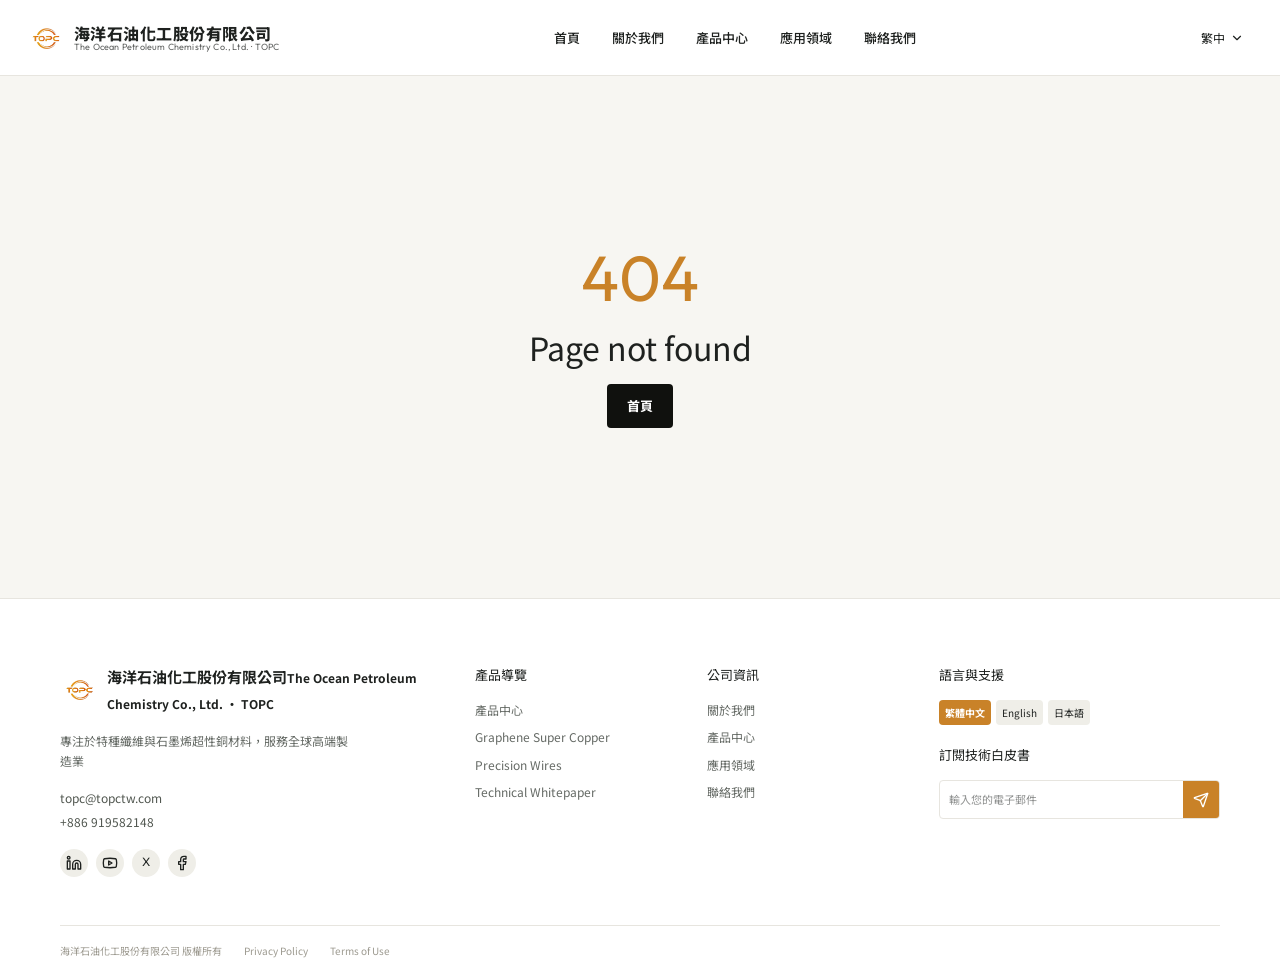
==== commit a0360b89: "Improve multilingual switching and add continuity safeguards" ====
--- a/about/index.html
+++ b/about/index.html
@@ -7,8 +7,8 @@
     <meta name="theme-color" content="#141310" />
     <link rel="icon" href="/manus-storage/topc-logo-symbol_345e946b.png" />
     <title>海洋石油化工股份有限公司｜TOPC 高性能材料</title>
-    <script type="module" crossorigin src="/assets/index-CPzBdi2b.js"></script>
-    <link rel="stylesheet" crossorigin href="/assets/index-C7gMkGV2.css">
+    <script type="module" crossorigin src="/assets/index-D9CceClC.js"></script>
+    <link rel="stylesheet" crossorigin href="/assets/index-BIePKmmG.css">
     <script src="/__manus__/debug-collector.js" defer></script>
   </head>
   <body>
--- a/assets/index-BIePKmmG.css
+++ b/assets/index-BIePKmmG.css
@@ -0,0 +1 @@
+@import"https://fonts.googleapis.com/css2?family=Noto+Sans+JP:wght@400;500;600;700&family=Noto+Sans+TC:wght@400;500;600;700;800&family=Outfit:wght@400;500;600;700;800&display=swap";@layer components;/*! tailwindcss v4.1.14 | MIT License | https://tailwindcss.com */@layer properties{@supports (((-webkit-hyphens:none)) and (not (margin-trim:inline))) or ((-moz-orient:inline) and (not (color:rgb(from red r g b)))){*,:before,:after,::backdrop{--tw-translate-x:0;--tw-translate-y:0;--tw-translate-z:0;--tw-rotate-x:initial;--tw-rotate-y:initial;--tw-rotate-z:initial;--tw-skew-x:initial;--tw-skew-y:initial;--tw-border-style:solid;--tw-leading:initial;--tw-font-weight:initial;--tw-tracking:initial;--tw-ordinal:initial;--tw-slashed-zero:initial;--tw-numeric-figure:initial;--tw-numeric-spacing:initial;--tw-numeric-fraction:initial;--tw-shadow:0 0 #0000;--tw-shadow-color:initial;--tw-shadow-alpha:100%;--tw-inset-shadow:0 0 #0000;--tw-inset-shadow-color:initial;--tw-inset-shadow-alpha:100%;--tw-ring-color:initial;--tw-ring-shadow:0 0 #0000;--tw-inset-ring-color:initial;--tw-inset-ring-shadow:0 0 #0000;--tw-ring-inset:initial;--tw-ring-offset-width:0px;--tw-ring-offset-color:#fff;--tw-ring-offset-shadow:0 0 #0000;--tw-outline-style:solid;--tw-backdrop-blur:initial;--tw-backdrop-brightness:initial;--tw-backdrop-contrast:initial;--tw-backdrop-grayscale:initial;--tw-backdrop-hue-rotate:initial;--tw-backdrop-invert:initial;--tw-backdrop-opacity:initial;--tw-backdrop-saturate:initial;--tw-backdrop-sepia:initial;--tw-duration:initial;--tw-ease:initial;--tw-content:""}}}@layer theme{:root,:host{--font-sans:ui-sans-serif,system-ui,sans-serif,"Apple Color Emoji","Segoe UI Emoji","Segoe UI Symbol","Noto Color Emoji";--font-mono:ui-monospace,SFMono-Regular,Menlo,Monaco,Consolas,"Liberation Mono","Courier New",monospace;--color-black:#000;--color-white:#fff;--spacing:.25rem;--container-sm:24rem;--container-lg:32rem;--container-2xl:42rem;--text-xs:.75rem;--text-xs--line-height:calc(1/.75);--text-sm:.875rem;--text-sm--line-height:calc(1.25/.875);--text-base:1rem;--text-base--line-height: 1.5 ;--text-lg:1.125rem;--text-lg--line-height:calc(1.75/1.125);--text-xl:1.25rem;--text-xl--line-height:calc(1.75/1.25);--font-weight-normal:400;--font-weight-medium:500;--font-weight-semibold:600;--tracking-tight:-.025em;--tracking-widest:.1em;--leading-snug:1.375;--leading-normal:1.5;--leading-relaxed:1.625;--radius-xs:.125rem;--radius-sm:.25rem;--radius-md:.375rem;--radius-lg:.5rem;--radius-xl:.75rem;--ease-in-out:cubic-bezier(.4,0,.2,1);--animate-spin:spin 1s linear infinite;--animate-pulse:pulse 2s cubic-bezier(.4,0,.6,1)infinite;--blur-2xl:40px;--aspect-video:16/9;--default-transition-duration:.15s;--default-transition-timing-function:cubic-bezier(.4,0,.2,1);--default-font-family:var(--font-sans);--default-mono-font-family:var(--font-mono)}}@layer base{*,:after,:before,::backdrop{box-sizing:border-box;border:0 solid;margin:0;padding:0}::file-selector-button{box-sizing:border-box;border:0 solid;margin:0;padding:0}html,:host{-webkit-text-size-adjust:100%;tab-size:4;line-height:1.5;font-family:var(--default-font-family,ui-sans-serif,system-ui,sans-serif,"Apple Color Emoji","Segoe UI Emoji","Segoe UI Symbol","Noto Color Emoji");font-feature-settings:var(--default-font-feature-settings,normal);font-variation-settings:var(--default-font-variation-settings,normal);-webkit-tap-highlight-color:transparent}hr{height:0;color:inherit;border-top-width:1px}abbr:where([title]){-webkit-text-decoration:underline dotted;text-decoration:underline dotted}h1,h2,h3,h4,h5,h6{font-size:inherit;font-weight:inherit}a{color:inherit;-webkit-text-decoration:inherit;text-decoration:inherit}b,strong{font-weight:bolder}code,kbd,samp,pre{font-family:var(--default-mono-font-family,ui-monospace,SFMono-Regular,Menlo,Monaco,Consolas,"Liberation Mono","Courier New",monospace);font-feature-settings:var(--default-mono-font-feature-settings,normal);font-variation-settings:var(--default-mono-font-variation-settings,normal);font-size:1em}small{font-size:80%}sub,sup{vertical-align:baseline;font-size:75%;line-height:0;position:relative}sub{bottom:-.25em}sup{top:-.5em}table{text-indent:0;border-color:inherit;border-collapse:collapse}:-moz-focusring{outline:auto}progress{vertical-align:baseline}summary{display:list-item}ol,ul,menu{list-style:none}img,svg,video,canvas,audio,iframe,embed,object{vertical-align:middle;display:block}img,video{max-width:100%;height:auto}button,input,select,optgroup,textarea{font:inherit;font-feature-settings:inherit;font-variation-settings:inherit;letter-spacing:inherit;color:inherit;opacity:1;background-color:#0000;border-radius:0}::file-selector-button{font:inherit;font-feature-settings:inherit;font-variation-settings:inherit;letter-spacing:inherit;color:inherit;opacity:1;background-color:#0000;border-radius:0}:where(select:is([multiple],[size])) optgroup{font-weight:bolder}:where(select:is([multiple],[size])) optgroup option{padding-inline-start:20px}::file-selector-button{margin-inline-end:4px}::placeholder{opacity:1}@supports (not ((-webkit-appearance:-apple-pay-button))) or (contain-intrinsic-size:1px){::placeholder{color:currentColor}@supports (color:color-mix(in lab,red,red)){::placeholder{color:color-mix(in oklab,currentcolor 50%,transparent)}}}textarea{resize:vertical}::-webkit-search-decoration{-webkit-appearance:none}::-webkit-date-and-time-value{min-height:1lh;text-align:inherit}::-webkit-datetime-edit{display:inline-flex}::-webkit-datetime-edit-fields-wrapper{padding:0}::-webkit-datetime-edit{padding-block:0}::-webkit-datetime-edit-year-field{padding-block:0}::-webkit-datetime-edit-month-field{padding-block:0}::-webkit-datetime-edit-day-field{padding-block:0}::-webkit-datetime-edit-hour-field{padding-block:0}::-webkit-datetime-edit-minute-field{padding-block:0}::-webkit-datetime-edit-second-field{padding-block:0}::-webkit-datetime-edit-millisecond-field{padding-block:0}::-webkit-datetime-edit-meridiem-field{padding-block:0}::-webkit-calendar-picker-indicator{line-height:1}:-moz-ui-invalid{box-shadow:none}button,input:where([type=button],[type=reset],[type=submit]){appearance:button}::file-selector-button{appearance:button}::-webkit-inner-spin-button{height:auto}::-webkit-outer-spin-button{height:auto}[hidden]:where(:not([hidden=until-found])){display:none!important}}@layer utilities{.\@container\/card-header{container:card-header/inline-size}.\@container\/field-group{container:field-group/inline-size}.pointer-events-none{pointer-events:none}.invisible{visibility:hidden}.sr-only{clip-path:inset(50%);white-space:nowrap;border-width:0;width:1px;height:1px;margin:-1px;padding:0;position:absolute;overflow:hidden}.absolute{position:absolute}.fixed{position:fixed}.relative{position:relative}.static{position:static}.inset-0{inset:calc(var(--spacing)*0)}.inset-x-0{inset-inline:calc(var(--spacing)*0)}.inset-y-0{inset-block:calc(var(--spacing)*0)}.-top-12{top:calc(var(--spacing)*-12)}.top-0{top:calc(var(--spacing)*0)}.top-1\.5{top:calc(var(--spacing)*1.5)}.top-1\/2{top:50%}.top-3\.5{top:calc(var(--spacing)*3.5)}.top-4{top:calc(var(--spacing)*4)}.top-\[1px\]{top:1px}.top-\[50\%\]{top:50%}.top-\[60\%\]{top:60%}.top-full{top:100%}.-right-12{right:calc(var(--spacing)*-12)}.right-0{right:calc(var(--spacing)*0)}.right-1{right:calc(var(--spacing)*1)}.right-2{right:calc(var(--spacing)*2)}.right-3{right:calc(var(--spacing)*3)}.right-4{right:calc(var(--spacing)*4)}.-bottom-12{bottom:calc(var(--spacing)*-12)}.bottom-0{bottom:calc(var(--spacing)*0)}.-left-12{left:calc(var(--spacing)*-12)}.left-0{left:calc(var(--spacing)*0)}.left-1\/2{left:50%}.left-2{left:calc(var(--spacing)*2)}.left-\[50\%\]{left:50%}.isolate{isolation:isolate}.z-10{z-index:10}.z-20{z-index:20}.z-50{z-index:50}.z-\[1\]{z-index:1}.order-first{order:-9999}.order-last{order:9999}.col-start-2{grid-column-start:2}.row-span-2{grid-row:span 2/span 2}.row-start-1{grid-row-start:1}.container{width:100%}@media (min-width:40rem){.container{max-width:40rem}}@media (min-width:48rem){.container{max-width:48rem}}@media (min-width:64rem){.container{max-width:64rem}}@media (min-width:80rem){.container{max-width:80rem}}@media (min-width:96rem){.container{max-width:96rem}}.\!m-0{margin:calc(var(--spacing)*0)!important}.-mx-1{margin-inline:calc(var(--spacing)*-1)}.mx-2{margin-inline:calc(var(--spacing)*2)}.mx-3\.5{margin-inline:calc(var(--spacing)*3.5)}.mx-auto{margin-inline:auto}.-my-2{margin-block:calc(var(--spacing)*-2)}.my-0{margin-block:calc(var(--spacing)*0)}.my-0\.5{margin-block:calc(var(--spacing)*.5)}.my-1{margin-block:calc(var(--spacing)*1)}.-mt-4{margin-top:calc(var(--spacing)*-4)}.mt-1\.5{margin-top:calc(var(--spacing)*1.5)}.mt-2{margin-top:calc(var(--spacing)*2)}.mt-4{margin-top:calc(var(--spacing)*4)}.mt-auto{margin-top:auto}.mb-2{margin-bottom:calc(var(--spacing)*2)}.mb-3{margin-bottom:calc(var(--spacing)*3)}.mb-4{margin-bottom:calc(var(--spacing)*4)}.mb-6{margin-bottom:calc(var(--spacing)*6)}.-ml-4{margin-left:calc(var(--spacing)*-4)}.ml-1{margin-left:calc(var(--spacing)*1)}.ml-4{margin-left:calc(var(--spacing)*4)}.ml-auto{margin-left:auto}.line-clamp-1{-webkit-line-clamp:1;-webkit-box-orient:vertical;display:-webkit-box;overflow:hidden}.line-clamp-2{-webkit-line-clamp:2;-webkit-box-orient:vertical;display:-webkit-box;overflow:hidden}.block{display:block}.flex{display:flex}.grid{display:grid}.hidden{display:none}.inline-flex{display:inline-flex}.table{display:table}.table-caption{display:table-caption}.table-cell{display:table-cell}.table-row{display:table-row}.field-sizing-content{field-sizing:content}.aspect-square{aspect-ratio:1}.aspect-video{aspect-ratio:var(--aspect-video)}.size-\(--cell-size\){width:var(--cell-size);height:var(--cell-size)}.size-2{width:calc(var(--spacing)*2);height:calc(var(--spacing)*2)}.size-2\.5{width:calc(var(--spacing)*2.5);height:calc(var(--spacing)*2.5)}.size-3{width:calc(var(--spacing)*3);height:calc(var(--spacing)*3)}.size-3\.5{width:calc(var(--spacing)*3.5);height:calc(var(--spacing)*3.5)}.size-4{width:calc(var(--spacing)*4);height:calc(var(--spacing)*4)}.size-6{width:calc(var(--spacing)*6);height:calc(var(--spacing)*6)}.size-7{width:calc(var(--spacing)*7);height:calc(var(--spacing)*7)}.size-8{width:calc(var(--spacing)*8);height:calc(var(--spacing)*8)}.size-9{width:calc(var(--spacing)*9);height:calc(var(--spacing)*9)}.size-10{width:calc(var(--spacing)*10);height:calc(var(--spacing)*10)}.size-auto{width:auto;height:auto}.size-full{width:100%;height:100%}.h-\(--cell-size\){height:var(--cell-size)}.h-1\.5{height:calc(var(--spacing)*1.5)}.h-2{height:calc(var(--spacing)*2)}.h-2\.5{height:calc(var(--spacing)*2.5)}.h-4{height:calc(var(--spacing)*4)}.h-5{height:calc(var(--spacing)*5)}.h-6{height:calc(var(--spacing)*6)}.h-7{height:calc(var(--spacing)*7)}.h-8{height:calc(var(--spacing)*8)}.h-9{height:calc(var(--spacing)*9)}.h-10{height:calc(var(--spacing)*10)}.h-12{height:calc(var(--spacing)*12)}.h-16{height:calc(var(--spacing)*16)}.h-\[1\.15rem\]{height:1.15rem}.h-\[500px\]{height:500px}.h-\[calc\(100\%-1px\)\]{height:calc(100% - 1px)}.h-\[var\(--radix-navigation-menu-viewport-height\)\]{height:var(--radix-navigation-menu-viewport-height)}.h-\[var\(--radix-select-trigger-height\)\]{height:var(--radix-select-trigger-height)}.h-auto{height:auto}.h-full{height:100%}.h-px{height:1px}.h-svh{height:100svh}.max-h-\(--radix-context-menu-content-available-height\){max-height:var(--radix-context-menu-content-available-height)}.max-h-\(--radix-dropdown-menu-content-available-height\){max-height:var(--radix-dropdown-menu-content-available-height)}.max-h-\(--radix-select-content-available-height\){max-height:var(--radix-select-content-available-height)}.max-h-\[300px\]{max-height:300px}.min-h-0{min-height:calc(var(--spacing)*0)}.min-h-4{min-height:calc(var(--spacing)*4)}.min-h-16{min-height:calc(var(--spacing)*16)}.min-h-screen{min-height:100vh}.min-h-svh{min-height:100svh}.w-\(--cell-size\){width:var(--cell-size)}.w-\(--sidebar-width\){width:var(--sidebar-width)}.w-0{width:calc(var(--spacing)*0)}.w-1{width:calc(var(--spacing)*1)}.w-2{width:calc(var(--spacing)*2)}.w-2\.5{width:calc(var(--spacing)*2.5)}.w-3{width:calc(var(--spacing)*3)}.w-3\/4{width:75%}.w-4{width:calc(var(--spacing)*4)}.w-5{width:calc(var(--spacing)*5)}.w-8{width:calc(var(--spacing)*8)}.w-9{width:calc(var(--spacing)*9)}.w-10{width:calc(var(--spacing)*10)}.w-16{width:calc(var(--spacing)*16)}.w-64{width:calc(var(--spacing)*64)}.w-72{width:calc(var(--spacing)*72)}.w-\[100px\]{width:100px}.w-\[400px\]{width:400px}.w-auto{width:auto}.w-fit{width:fit-content}.w-full{width:100%}.w-max{width:max-content}.w-px{width:1px}.max-w-\(--skeleton-width\){max-width:var(--skeleton-width)}.max-w-2xl{max-width:var(--container-2xl)}.max-w-\[calc\(100\%-2rem\)\]{max-width:calc(100% - 2rem)}.max-w-max{max-width:max-content}.max-w-sm{max-width:var(--container-sm)}.min-w-\(--cell-size\){min-width:var(--cell-size)}.min-w-0{min-width:calc(var(--spacing)*0)}.min-w-5{min-width:calc(var(--spacing)*5)}.min-w-8{min-width:calc(var(--spacing)*8)}.min-w-9{min-width:calc(var(--spacing)*9)}.min-w-10{min-width:calc(var(--spacing)*10)}.min-w-\[8rem\]{min-width:8rem}.min-w-\[12rem\]{min-width:12rem}.min-w-\[var\(--radix-select-trigger-width\)\]{min-width:var(--radix-select-trigger-width)}.flex-1{flex:1}.flex-shrink-0,.shrink-0{flex-shrink:0}.grow{flex-grow:1}.grow-0{flex-grow:0}.basis-full{flex-basis:100%}.caption-bottom{caption-side:bottom}.border-collapse{border-collapse:collapse}.origin-\(--radix-context-menu-content-transform-origin\){transform-origin:var(--radix-context-menu-content-transform-origin)}.origin-\(--radix-dropdown-menu-content-transform-origin\){transform-origin:var(--radix-dropdown-menu-content-transform-origin)}.origin-\(--radix-hover-card-content-transform-origin\){transform-origin:var(--radix-hover-card-content-transform-origin)}.origin-\(--radix-menubar-content-transform-origin\){transform-origin:var(--radix-menubar-content-transform-origin)}.origin-\(--radix-popover-content-transform-origin\){transform-origin:var(--radix-popover-content-transform-origin)}.origin-\(--radix-select-content-transform-origin\){transform-origin:var(--radix-select-content-transform-origin)}.origin-\(--radix-tooltip-content-transform-origin\){transform-origin:var(--radix-tooltip-content-transform-origin)}.-translate-x-1\/2{--tw-translate-x: -50% ;translate:var(--tw-translate-x)var(--tw-translate-y)}.-translate-x-px{--tw-translate-x:-1px;translate:var(--tw-translate-x)var(--tw-translate-y)}.translate-x-\[-50\%\]{--tw-translate-x:-50%;translate:var(--tw-translate-x)var(--tw-translate-y)}.translate-x-px{--tw-translate-x:1px;translate:var(--tw-translate-x)var(--tw-translate-y)}.-translate-y-1\/2{--tw-translate-y: -50% ;translate:var(--tw-translate-x)var(--tw-translate-y)}.translate-y-0\.5{--tw-translate-y:calc(var(--spacing)*.5);translate:var(--tw-translate-x)var(--tw-translate-y)}.translate-y-\[-50\%\]{--tw-translate-y:-50%;translate:var(--tw-translate-x)var(--tw-translate-y)}.translate-y-\[calc\(-50\%_-_2px\)\]{--tw-translate-y: calc(-50% - 2px) ;translate:var(--tw-translate-x)var(--tw-translate-y)}.rotate-45{rotate:45deg}.rotate-90{rotate:90deg}.transform{transform:var(--tw-rotate-x,)var(--tw-rotate-y,)var(--tw-rotate-z,)var(--tw-skew-x,)var(--tw-skew-y,)}.animate-pulse{animation:var(--animate-pulse)}.animate-spin{animation:var(--animate-spin)}.cursor-default{cursor:default}.cursor-pointer{cursor:pointer}.cursor-text{cursor:text}.touch-none{touch-action:none}.resize-none{resize:none}.scroll-my-1{scroll-margin-block:calc(var(--spacing)*1)}.scroll-py-1{scroll-padding-block:calc(var(--spacing)*1)}.list-disc{list-style-type:disc}.list-none{list-style-type:none}.auto-rows-min{grid-auto-rows:min-content}.grid-cols-\[0_1fr\]{grid-template-columns:0 1fr}.grid-rows-\[auto_auto\]{grid-template-rows:auto auto}.flex-col{flex-direction:column}.flex-col-reverse{flex-direction:column-reverse}.flex-row{flex-direction:row}.flex-wrap{flex-wrap:wrap}.items-center{align-items:center}.items-end{align-items:flex-end}.items-start{align-items:flex-start}.items-stretch{align-items:stretch}.justify-between{justify-content:space-between}.justify-center{justify-content:center}.justify-start{justify-content:flex-start}.justify-items-start{justify-items:start}.gap-0{gap:calc(var(--spacing)*0)}.gap-0\.5{gap:calc(var(--spacing)*.5)}.gap-1{gap:calc(var(--spacing)*1)}.gap-1\.5{gap:calc(var(--spacing)*1.5)}.gap-2{gap:calc(var(--spacing)*2)}.gap-2\.5{gap:calc(var(--spacing)*2.5)}.gap-3{gap:calc(var(--spacing)*3)}.gap-4{gap:calc(var(--spacing)*4)}.gap-6{gap:calc(var(--spacing)*6)}.gap-7{gap:calc(var(--spacing)*7)}.gap-y-0\.5{row-gap:calc(var(--spacing)*.5)}.self-start{align-self:flex-start}.self-stretch{align-self:stretch}.justify-self-end{justify-self:flex-end}.truncate{text-overflow:ellipsis;white-space:nowrap;overflow:hidden}.overflow-auto{overflow:auto}.overflow-hidden{overflow:hidden}.overflow-x-auto{overflow-x:auto}.overflow-x-hidden{overflow-x:hidden}.overflow-y-auto{overflow-y:auto}.rounded{border-radius:.25rem}.rounded-\[2px\]{border-radius:2px}.rounded-\[4px\]{border-radius:4px}.rounded-\[10px\]{border-radius:10px}.rounded-\[20px\]{border-radius:20px}.rounded-\[calc\(var\(--radius\)-5px\)\]{border-radius:calc(var(--radius) - 5px)}.rounded-\[inherit\]{border-radius:inherit}.rounded-full{border-radius:3.40282e38px}.rounded-lg{border-radius:var(--radius-lg)}.rounded-md{border-radius:var(--radius-md)}.rounded-none{border-radius:0}.rounded-sm{border-radius:var(--radius-sm)}.rounded-xl{border-radius:var(--radius-xl)}.rounded-xs{border-radius:var(--radius-xs)}.rounded-l-md{border-top-left-radius:var(--radius-md);border-bottom-left-radius:var(--radius-md)}.rounded-tl-sm{border-top-left-radius:var(--radius-sm)}.rounded-r-md{border-top-right-radius:var(--radius-md);border-bottom-right-radius:var(--radius-md)}.border{border-style:var(--tw-border-style);border-width:1px}.border-0{border-style:var(--tw-border-style);border-width:0}.border-\[1\.5px\]{border-style:var(--tw-border-style);border-width:1.5px}.border-y{border-block-style:var(--tw-border-style);border-block-width:1px}.border-t{border-top-style:var(--tw-border-style);border-top-width:1px}.border-r{border-right-style:var(--tw-border-style);border-right-width:1px}.border-b{border-bottom-style:var(--tw-border-style);border-bottom-width:1px}.border-l{border-left-style:var(--tw-border-style);border-left-width:1px}.border-dashed{--tw-border-style:dashed;border-style:dashed}.border-\(--color-border\){border-color:var(--color-border)}.border-\[rgba\(0\,0\,0\,0\.08\)\]{border-color:#00000014}.border-transparent{border-color:#0000}.border-t-transparent{border-top-color:#0000}.border-l-transparent{border-left-color:#0000}.bg-\(--color-bg\){background-color:var(--color-bg)}.bg-\[\#1a1a19\]{background-color:#1a1a19}.bg-\[\#f8f8f7\]{background-color:#f8f8f7}.bg-black\/50{background-color:#00000080}@supports (color:color-mix(in lab,red,red)){.bg-black\/50{background-color:color-mix(in oklab,var(--color-black)50%,transparent)}}.bg-transparent{background-color:#0000}.bg-white{background-color:var(--color-white)}.fill-current{fill:currentColor}.p-0{padding:calc(var(--spacing)*0)}.p-1{padding:calc(var(--spacing)*1)}.p-2{padding:calc(var(--spacing)*2)}.p-3{padding:calc(var(--spacing)*3)}.p-4{padding:calc(var(--spacing)*4)}.p-5{padding:calc(var(--spacing)*5)}.p-6{padding:calc(var(--spacing)*6)}.p-8{padding:calc(var(--spacing)*8)}.p-\[3px\]{padding:3px}.p-px{padding:1px}.px-\(--cell-size\){padding-inline:var(--cell-size)}.px-1{padding-inline:calc(var(--spacing)*1)}.px-1\.5{padding-inline:calc(var(--spacing)*1.5)}.px-2{padding-inline:calc(var(--spacing)*2)}.px-2\.5{padding-inline:calc(var(--spacing)*2.5)}.px-3{padding-inline:calc(var(--spacing)*3)}.px-4{padding-inline:calc(var(--spacing)*4)}.px-5{padding-inline:calc(var(--spacing)*5)}.px-6{padding-inline:calc(var(--spacing)*6)}.py-0\.5{padding-block:calc(var(--spacing)*.5)}.py-1{padding-block:calc(var(--spacing)*1)}.py-1\.5{padding-block:calc(var(--spacing)*1.5)}.py-2{padding-block:calc(var(--spacing)*2)}.py-3{padding-block:calc(var(--spacing)*3)}.py-4{padding-block:calc(var(--spacing)*4)}.py-5{padding-block:calc(var(--spacing)*5)}.py-6{padding-block:calc(var(--spacing)*6)}.pt-0{padding-top:calc(var(--spacing)*0)}.pt-3{padding-top:calc(var(--spacing)*3)}.pt-4{padding-top:calc(var(--spacing)*4)}.pt-12{padding-top:calc(var(--spacing)*12)}.pr-1{padding-right:calc(var(--spacing)*1)}.pr-2{padding-right:calc(var(--spacing)*2)}.pr-2\.5{padding-right:calc(var(--spacing)*2.5)}.pr-3{padding-right:calc(var(--spacing)*3)}.pr-8{padding-right:calc(var(--spacing)*8)}.pb-3{padding-bottom:calc(var(--spacing)*3)}.pb-4{padding-bottom:calc(var(--spacing)*4)}.pl-2{padding-left:calc(var(--spacing)*2)}.pl-3{padding-left:calc(var(--spacing)*3)}.pl-4{padding-left:calc(var(--spacing)*4)}.pl-8{padding-left:calc(var(--spacing)*8)}.text-center{text-align:center}.text-left{text-align:left}.align-middle{vertical-align:middle}.font-mono{font-family:var(--font-mono)}.font-sans{font-family:var(--font-sans)}.text-base{font-size:var(--text-base);line-height:var(--tw-leading,var(--text-base--line-height))}.text-lg{font-size:var(--text-lg);line-height:var(--tw-leading,var(--text-lg--line-height))}.text-sm{font-size:var(--text-sm);line-height:var(--tw-leading,var(--text-sm--line-height))}.text-sm\/relaxed{font-size:var(--text-sm);line-height:var(--leading-relaxed)}.text-xl{font-size:var(--text-xl);line-height:var(--tw-leading,var(--text-xl--line-height))}.text-xs{font-size:var(--text-xs);line-height:var(--tw-leading,var(--text-xs--line-height))}.text-\[0\.8rem\]{font-size:.8rem}.leading-5{--tw-leading:calc(var(--spacing)*5);line-height:calc(var(--spacing)*5)}.leading-\[26px\]{--tw-leading:26px;line-height:26px}.leading-none{--tw-leading:1;line-height:1}.leading-normal{--tw-leading:var(--leading-normal);line-height:var(--leading-normal)}.leading-snug{--tw-leading:var(--leading-snug);line-height:var(--leading-snug)}.font-medium{--tw-font-weight:var(--font-weight-medium);font-weight:var(--font-weight-medium)}.font-normal{--tw-font-weight:var(--font-weight-normal);font-weight:var(--font-weight-normal)}.font-semibold{--tw-font-weight:var(--font-weight-semibold);font-weight:var(--font-weight-semibold)}.tracking-\[-0\.44px\]{--tw-tracking:-.44px;letter-spacing:-.44px}.tracking-\[-0\.154px\]{--tw-tracking:-.154px;letter-spacing:-.154px}.tracking-tight{--tw-tracking:var(--tracking-tight);letter-spacing:var(--tracking-tight)}.tracking-widest{--tw-tracking:var(--tracking-widest);letter-spacing:var(--tracking-widest)}.text-balance{text-wrap:balance}.break-words{overflow-wrap:break-word}.whitespace-break-spaces{white-space:break-spaces}.whitespace-nowrap{white-space:nowrap}.text-\[\#34322d\]{color:#34322d}.text-\[\#858481\]{color:#858481}.text-current{color:currentColor}.text-white{color:var(--color-white)}.tabular-nums{--tw-numeric-spacing:tabular-nums;font-variant-numeric:var(--tw-ordinal,)var(--tw-slashed-zero,)var(--tw-numeric-figure,)var(--tw-numeric-spacing,)var(--tw-numeric-fraction,)}.underline-offset-4{text-underline-offset:4px}.opacity-0{opacity:0}.opacity-50{opacity:.5}.opacity-70{opacity:.7}.shadow{--tw-shadow:0 1px 3px 0 var(--tw-shadow-color,#0000001a),0 1px 2px -1px var(--tw-shadow-color,#0000001a);box-shadow:var(--tw-inset-shadow),var(--tw-inset-ring-shadow),var(--tw-ring-offset-shadow),var(--tw-ring-shadow),var(--tw-shadow)}.shadow-\[0_0_0_1px_hsl\(var\(--sidebar-border\)\)\]{--tw-shadow:0 0 0 1px var(--tw-shadow-color,hsl(var(--sidebar-border)));box-shadow:var(--tw-inset-shadow),var(--tw-inset-ring-shadow),var(--tw-ring-offset-shadow),var(--tw-ring-shadow),var(--tw-shadow)}.shadow-\[0px_4px_11px_0px_rgba\(0\,0\,0\,0\.08\)\]{--tw-shadow:0px 4px 11px 0px var(--tw-shadow-color,#00000014);box-shadow:var(--tw-inset-shadow),var(--tw-inset-ring-shadow),var(--tw-ring-offset-shadow),var(--tw-ring-shadow),var(--tw-shadow)}.shadow-lg{--tw-shadow:0 10px 15px -3px var(--tw-shadow-color,#0000001a),0 4px 6px -4px var(--tw-shadow-color,#0000001a);box-shadow:var(--tw-inset-shadow),var(--tw-inset-ring-shadow),var(--tw-ring-offset-shadow),var(--tw-ring-shadow),var(--tw-shadow)}.shadow-md{--tw-shadow:0 4px 6px -1px var(--tw-shadow-color,#0000001a),0 2px 4px -2px var(--tw-shadow-color,#0000001a);box-shadow:var(--tw-inset-shadow),var(--tw-inset-ring-shadow),var(--tw-ring-offset-shadow),var(--tw-ring-shadow),var(--tw-shadow)}.shadow-none{--tw-shadow:0 0 #0000;box-shadow:var(--tw-inset-shadow),var(--tw-inset-ring-shadow),var(--tw-ring-offset-shadow),var(--tw-ring-shadow),var(--tw-shadow)}.shadow-sm{--tw-shadow:0 1px 3px 0 var(--tw-shadow-color,#0000001a),0 1px 2px -1px var(--tw-shadow-color,#0000001a);box-shadow:var(--tw-inset-shadow),var(--tw-inset-ring-shadow),var(--tw-ring-offset-shadow),var(--tw-ring-shadow),var(--tw-shadow)}.shadow-xl{--tw-shadow:0 20px 25px -5px var(--tw-shadow-color,#0000001a),0 8px 10px -6px var(--tw-shadow-color,#0000001a);box-shadow:var(--tw-inset-shadow),var(--tw-inset-ring-shadow),var(--tw-ring-offset-shadow),var(--tw-ring-shadow),var(--tw-shadow)}.shadow-xs{--tw-shadow:0 1px 2px 0 var(--tw-shadow-color,#0000000d);box-shadow:var(--tw-inset-shadow),var(--tw-inset-ring-shadow),var(--tw-ring-offset-shadow),var(--tw-ring-shadow),var(--tw-shadow)}.ring-0{--tw-ring-shadow:var(--tw-ring-inset,)0 0 0 calc(0px + var(--tw-ring-offset-width))var(--tw-ring-color,currentcolor);box-shadow:var(--tw-inset-shadow),var(--tw-inset-ring-shadow),var(--tw-ring-offset-shadow),var(--tw-ring-shadow),var(--tw-shadow)}.outline-hidden{--tw-outline-style:none;outline-style:none}@media (forced-colors:active){.outline-hidden{outline-offset:2px;outline:2px solid #0000}}.outline{outline-style:var(--tw-outline-style);outline-width:1px}.backdrop-blur-2xl{--tw-backdrop-blur:blur(var(--blur-2xl));-webkit-backdrop-filter:var(--tw-backdrop-blur,)var(--tw-backdrop-brightness,)var(--tw-backdrop-contrast,)var(--tw-backdrop-grayscale,)var(--tw-backdrop-hue-rotate,)var(--tw-backdrop-invert,)var(--tw-backdrop-opacity,)var(--tw-backdrop-saturate,)var(--tw-backdrop-sepia,);backdrop-filter:var(--tw-backdrop-blur,)var(--tw-backdrop-brightness,)var(--tw-backdrop-contrast,)var(--tw-backdrop-grayscale,)var(--tw-backdrop-hue-rotate,)var(--tw-backdrop-invert,)var(--tw-backdrop-opacity,)var(--tw-backdrop-saturate,)var(--tw-backdrop-sepia,)}.transition{transition-property:color,background-color,border-color,outline-color,text-decoration-color,fill,stroke,--tw-gradient-from,--tw-gradient-via,--tw-gradient-to,opacity,box-shadow,transform,translate,scale,rotate,filter,-webkit-backdrop-filter,backdrop-filter,display,content-visibility,overlay,pointer-events;transition-timing-function:var(--tw-ease,var(--default-transition-timing-function));transition-duration:var(--tw-duration,var(--default-transition-duration))}.transition-\[color\,box-shadow\]{transition-property:color,box-shadow;transition-timing-function:var(--tw-ease,var(--default-transition-timing-function));transition-duration:var(--tw-duration,var(--default-transition-duration))}.transition-\[left\,right\,width\]{transition-property:left,right,width;transition-timing-function:var(--tw-ease,var(--default-transition-timing-function));transition-duration:var(--tw-duration,var(--default-transition-duration))}.transition-\[margin\,opacity\]{transition-property:margin,opacity;transition-timing-function:var(--tw-ease,var(--default-transition-timing-function));transition-duration:var(--tw-duration,var(--default-transition-duration))}.transition-\[width\,height\,padding\]{transition-property:width,height,padding;transition-timing-function:var(--tw-ease,var(--default-transition-timing-function));transition-duration:var(--tw-duration,var(--default-transition-duration))}.transition-\[width\]{transition-property:width;transition-timing-function:var(--tw-ease,var(--default-transition-timing-function));transition-duration:var(--tw-duration,var(--default-transition-duration))}.transition-all{transition-property:all;transition-timing-function:var(--tw-ease,var(--default-transition-timing-function));transition-duration:var(--tw-duration,var(--default-transition-duration))}.transition-colors{transition-property:color,background-color,border-color,outline-color,text-decoration-color,fill,stroke,--tw-gradient-from,--tw-gradient-via,--tw-gradient-to;transition-timing-function:var(--tw-ease,var(--default-transition-timing-function));transition-duration:var(--tw-duration,var(--default-transition-duration))}.transition-opacity{transition-property:opacity;transition-timing-function:var(--tw-ease,var(--default-transition-timing-function));transition-duration:var(--tw-duration,var(--default-transition-duration))}.transition-shadow{transition-property:box-shadow;transition-timing-function:var(--tw-ease,var(--default-transition-timing-function));transition-duration:var(--tw-duration,var(--default-transition-duration))}.transition-transform{transition-property:transform,translate,scale,rotate;transition-timing-function:var(--tw-ease,var(--default-transition-timing-function));transition-duration:var(--tw-duration,var(--default-transition-duration))}.transition-none{transition-property:none}.duration-100{--tw-duration:.1s;transition-duration:.1s}.duration-200{--tw-duration:.2s;transition-duration:.2s}.duration-300{--tw-duration:.3s;transition-duration:.3s}.duration-1000{--tw-duration:1s;transition-duration:1s}.ease-in-out{--tw-ease:var(--ease-in-out);transition-timing-function:var(--ease-in-out)}.ease-linear{--tw-ease:linear;transition-timing-function:linear}.outline-none{--tw-outline-style:none;outline-style:none}.select-none{-webkit-user-select:none;user-select:none}.\[--cell-size\:--spacing\(8\)\]{--cell-size:calc(var(--spacing)*8)}.group-focus-within\/menu-item\:opacity-100:is(:where(.group\/menu-item):focus-within *){opacity:1}@media (hover:hover){.group-hover\/menu-item\:opacity-100:is(:where(.group\/menu-item):hover *){opacity:1}}.group-has-data-\[sidebar\=menu-action\]\/menu-item\:pr-8:is(:where(.group\/menu-item):has([data-sidebar=menu-action]) *){padding-right:calc(var(--spacing)*8)}.group-has-\[\[data-orientation\=horizontal\]\]\/field\:text-balance:is(:where(.group\/field):has([data-orientation=horizontal]) *){text-wrap:balance}.group-has-\[\[data-slot\=item-description\]\]\/item\:translate-y-0\.5:is(:where(.group\/item):has([data-slot=item-description]) *){--tw-translate-y:calc(var(--spacing)*.5);translate:var(--tw-translate-x)var(--tw-translate-y)}.group-has-\[\[data-slot\=item-description\]\]\/item\:self-start:is(:where(.group\/item):has([data-slot=item-description]) *){align-self:flex-start}.group-has-\[\>input\]\/input-group\:pt-2\.5:is(:where(.group\/input-group):has(>input) *){padding-top:calc(var(--spacing)*2.5)}.group-has-\[\>input\]\/input-group\:pb-2\.5:is(:where(.group\/input-group):has(>input) *){padding-bottom:calc(var(--spacing)*2.5)}.group-data-\[collapsible\=icon\]\:-mt-8:is(:where(.group)[data-collapsible=icon] *){margin-top:calc(var(--spacing)*-8)}.group-data-\[collapsible\=icon\]\:hidden:is(:where(.group)[data-collapsible=icon] *){display:none}.group-data-\[collapsible\=icon\]\:size-8\!:is(:where(.group)[data-collapsible=icon] *){width:calc(var(--spacing)*8)!important;height:calc(var(--spacing)*8)!important}.group-data-\[collapsible\=icon\]\:w-\(--sidebar-width-icon\):is(:where(.group)[data-collapsible=icon] *){width:var(--sidebar-width-icon)}.group-data-\[collapsible\=icon\]\:w-\[calc\(var\(--sidebar-width-icon\)\+\(--spacing\(4\)\)\)\]:is(:where(.group)[data-collapsible=icon] *){width:calc(var(--sidebar-width-icon) + (calc(var(--spacing)*4)))}.group-data-\[collapsible\=icon\]\:w-\[calc\(var\(--sidebar-width-icon\)\+\(--spacing\(4\)\)\+2px\)\]:is(:where(.group)[data-collapsible=icon] *){width:calc(var(--sidebar-width-icon) + (calc(var(--spacing)*4)) + 2px)}.group-data-\[collapsible\=icon\]\:overflow-hidden:is(:where(.group)[data-collapsible=icon] *){overflow:hidden}.group-data-\[collapsible\=icon\]\:p-0\!:is(:where(.group)[data-collapsible=icon] *){padding:calc(var(--spacing)*0)!important}.group-data-\[collapsible\=icon\]\:p-2\!:is(:where(.group)[data-collapsible=icon] *){padding:calc(var(--spacing)*2)!important}.group-data-\[collapsible\=icon\]\:opacity-0:is(:where(.group)[data-collapsible=icon] *){opacity:0}.group-data-\[collapsible\=offcanvas\]\:right-\[calc\(var\(--sidebar-width\)\*-1\)\]:is(:where(.group)[data-collapsible=offcanvas] *){right:calc(var(--sidebar-width)*-1)}.group-data-\[collapsible\=offcanvas\]\:left-\[calc\(var\(--sidebar-width\)\*-1\)\]:is(:where(.group)[data-collapsible=offcanvas] *){left:calc(var(--sidebar-width)*-1)}.group-data-\[collapsible\=offcanvas\]\:w-0:is(:where(.group)[data-collapsible=offcanvas] *){width:calc(var(--spacing)*0)}.group-data-\[collapsible\=offcanvas\]\:translate-x-0:is(:where(.group)[data-collapsible=offcanvas] *){--tw-translate-x:calc(var(--spacing)*0);translate:var(--tw-translate-x)var(--tw-translate-y)}.group-data-\[disabled\=true\]\:pointer-events-none:is(:where(.group)[data-disabled=true] *){pointer-events:none}.group-data-\[disabled\=true\]\:opacity-50:is(:where(.group)[data-disabled=true] *),.group-data-\[disabled\=true\]\/field\:opacity-50:is(:where(.group\/field)[data-disabled=true] *),.group-data-\[disabled\=true\]\/input-group\:opacity-50:is(:where(.group\/input-group)[data-disabled=true] *){opacity:.5}.group-data-\[focused\=true\]\/day\:relative:is(:where(.group\/day)[data-focused=true] *){position:relative}.group-data-\[focused\=true\]\/day\:z-10:is(:where(.group\/day)[data-focused=true] *){z-index:10}.group-data-\[focused\=true\]\/day\:ring-\[3px\]:is(:where(.group\/day)[data-focused=true] *){--tw-ring-shadow:var(--tw-ring-inset,)0 0 0 calc(3px + var(--tw-ring-offset-width))var(--tw-ring-color,currentcolor);box-shadow:var(--tw-inset-shadow),var(--tw-inset-ring-shadow),var(--tw-ring-offset-shadow),var(--tw-ring-shadow),var(--tw-shadow)}.group-data-\[side\=left\]\:-right-4:is(:where(.group)[data-side=left] *){right:calc(var(--spacing)*-4)}.group-data-\[side\=left\]\:border-r:is(:where(.group)[data-side=left] *){border-right-style:var(--tw-border-style);border-right-width:1px}.group-data-\[side\=right\]\:left-0:is(:where(.group)[data-side=right] *){left:calc(var(--spacing)*0)}.group-data-\[side\=right\]\:rotate-180:is(:where(.group)[data-side=right] *){rotate:180deg}.group-data-\[side\=right\]\:border-l:is(:where(.group)[data-side=right] *){border-left-style:var(--tw-border-style);border-left-width:1px}.group-data-\[state\=open\]\:rotate-180:is(:where(.group)[data-state=open] *){rotate:180deg}.group-data-\[variant\=floating\]\:rounded-lg:is(:where(.group)[data-variant=floating] *){border-radius:var(--radius-lg)}.group-data-\[variant\=floating\]\:border:is(:where(.group)[data-variant=floating] *){border-style:var(--tw-border-style);border-width:1px}.group-data-\[variant\=floating\]\:shadow-sm:is(:where(.group)[data-variant=floating] *){--tw-shadow:0 1px 3px 0 var(--tw-shadow-color,#0000001a),0 1px 2px -1px var(--tw-shadow-color,#0000001a);box-shadow:var(--tw-inset-shadow),var(--tw-inset-ring-shadow),var(--tw-ring-offset-shadow),var(--tw-ring-shadow),var(--tw-shadow)}.group-data-\[variant\=outline\]\/field-group\:-mb-2:is(:where(.group\/field-group)[data-variant=outline] *){margin-bottom:calc(var(--spacing)*-2)}.group-data-\[vaul-drawer-direction\=bottom\]\/drawer-content\:block:is(:where(.group\/drawer-content)[data-vaul-drawer-direction=bottom] *){display:block}.group-data-\[vaul-drawer-direction\=bottom\]\/drawer-content\:text-center:is(:where(.group\/drawer-content)[data-vaul-drawer-direction=bottom] *),.group-data-\[vaul-drawer-direction\=top\]\/drawer-content\:text-center:is(:where(.group\/drawer-content)[data-vaul-drawer-direction=top] *){text-align:center}.group-data-\[viewport\=false\]\/navigation-menu\:top-full:is(:where(.group\/navigation-menu)[data-viewport=false] *){top:100%}.group-data-\[viewport\=false\]\/navigation-menu\:mt-1\.5:is(:where(.group\/navigation-menu)[data-viewport=false] *){margin-top:calc(var(--spacing)*1.5)}.group-data-\[viewport\=false\]\/navigation-menu\:overflow-hidden:is(:where(.group\/navigation-menu)[data-viewport=false] *){overflow:hidden}.group-data-\[viewport\=false\]\/navigation-menu\:rounded-md:is(:where(.group\/navigation-menu)[data-viewport=false] *){border-radius:var(--radius-md)}.group-data-\[viewport\=false\]\/navigation-menu\:border:is(:where(.group\/navigation-menu)[data-viewport=false] *){border-style:var(--tw-border-style);border-width:1px}.group-data-\[viewport\=false\]\/navigation-menu\:shadow:is(:where(.group\/navigation-menu)[data-viewport=false] *){--tw-shadow:0 1px 3px 0 var(--tw-shadow-color,#0000001a),0 1px 2px -1px var(--tw-shadow-color,#0000001a);box-shadow:var(--tw-inset-shadow),var(--tw-inset-ring-shadow),var(--tw-ring-offset-shadow),var(--tw-ring-shadow),var(--tw-shadow)}.group-data-\[viewport\=false\]\/navigation-menu\:duration-200:is(:where(.group\/navigation-menu)[data-viewport=false] *){--tw-duration:.2s;transition-duration:.2s}.peer-disabled\:cursor-not-allowed:is(:where(.peer):disabled~*){cursor:not-allowed}.peer-disabled\:opacity-50:is(:where(.peer):disabled~*){opacity:.5}.peer-data-\[size\=default\]\/menu-button\:top-1\.5:is(:where(.peer\/menu-button)[data-size=default]~*){top:calc(var(--spacing)*1.5)}.peer-data-\[size\=lg\]\/menu-button\:top-2\.5:is(:where(.peer\/menu-button)[data-size=lg]~*){top:calc(var(--spacing)*2.5)}.peer-data-\[size\=sm\]\/menu-button\:top-1:is(:where(.peer\/menu-button)[data-size=sm]~*){top:calc(var(--spacing)*1)}.file\:inline-flex::file-selector-button{display:inline-flex}.file\:h-7::file-selector-button{height:calc(var(--spacing)*7)}.file\:border-0::file-selector-button{border-style:var(--tw-border-style);border-width:0}.file\:bg-transparent::file-selector-button{background-color:#0000}.file\:text-sm::file-selector-button{font-size:var(--text-sm);line-height:var(--tw-leading,var(--text-sm--line-height))}.file\:font-medium::file-selector-button{--tw-font-weight:var(--font-weight-medium);font-weight:var(--font-weight-medium)}.after\:absolute:after{content:var(--tw-content);position:absolute}.after\:-inset-2:after{content:var(--tw-content);inset:calc(var(--spacing)*-2)}.after\:inset-y-0:after{content:var(--tw-content);inset-block:calc(var(--spacing)*0)}.after\:left-1\/2:after{content:var(--tw-content);left:50%}.after\:w-1:after{content:var(--tw-content);width:calc(var(--spacing)*1)}.after\:w-\[2px\]:after{content:var(--tw-content);width:2px}.after\:-translate-x-1\/2:after{content:var(--tw-content);--tw-translate-x: -50% ;translate:var(--tw-translate-x)var(--tw-translate-y)}.group-data-\[collapsible\=offcanvas\]\:after\:left-full:is(:where(.group)[data-collapsible=offcanvas] *):after{content:var(--tw-content);left:100%}.first\:rounded-l-md:first-child{border-top-left-radius:var(--radius-md);border-bottom-left-radius:var(--radius-md)}.first\:border-l:first-child{border-left-style:var(--tw-border-style);border-left-width:1px}.last\:mt-0:last-child{margin-top:calc(var(--spacing)*0)}.last\:rounded-r-md:last-child{border-top-right-radius:var(--radius-md);border-bottom-right-radius:var(--radius-md)}.last\:border-b-0:last-child{border-bottom-style:var(--tw-border-style);border-bottom-width:0}@media (hover:hover){.hover\:bg-\[\#1a1a19\]\/90:hover{background-color:#1a1a19e6}.hover\:underline:hover{text-decoration-line:underline}.hover\:opacity-90:hover{opacity:.9}.hover\:opacity-100:hover{opacity:1}.hover\:shadow-\[0_0_0_1px_hsl\(var\(--sidebar-accent\)\)\]:hover{--tw-shadow:0 0 0 1px var(--tw-shadow-color,hsl(var(--sidebar-accent)));box-shadow:var(--tw-inset-shadow),var(--tw-inset-ring-shadow),var(--tw-ring-offset-shadow),var(--tw-ring-shadow),var(--tw-shadow)}.hover\:ring-4:hover{--tw-ring-shadow:var(--tw-ring-inset,)0 0 0 calc(4px + var(--tw-ring-offset-width))var(--tw-ring-color,currentcolor);box-shadow:var(--tw-inset-shadow),var(--tw-inset-ring-shadow),var(--tw-ring-offset-shadow),var(--tw-ring-shadow),var(--tw-shadow)}}.focus\:z-10:focus{z-index:10}.focus\:ring-2:focus{--tw-ring-shadow:var(--tw-ring-inset,)0 0 0 calc(2px + var(--tw-ring-offset-width))var(--tw-ring-color,currentcolor);box-shadow:var(--tw-inset-shadow),var(--tw-inset-ring-shadow),var(--tw-ring-offset-shadow),var(--tw-ring-shadow),var(--tw-shadow)}.focus\:ring-offset-2:focus{--tw-ring-offset-width:2px;--tw-ring-offset-shadow:var(--tw-ring-inset,)0 0 0 var(--tw-ring-offset-width)var(--tw-ring-offset-color)}.focus\:outline-hidden:focus{--tw-outline-style:none;outline-style:none}@media (forced-colors:active){.focus\:outline-hidden:focus{outline-offset:2px;outline:2px solid #0000}}.focus-visible\:z-10:focus-visible{z-index:10}.focus-visible\:ring-0:focus-visible{--tw-ring-shadow:var(--tw-ring-inset,)0 0 0 calc(0px + var(--tw-ring-offset-width))var(--tw-ring-color,currentcolor);box-shadow:var(--tw-inset-shadow),var(--tw-inset-ring-shadow),var(--tw-ring-offset-shadow),var(--tw-ring-shadow),var(--tw-shadow)}.focus-visible\:ring-1:focus-visible{--tw-ring-shadow:var(--tw-ring-inset,)0 0 0 calc(1px + var(--tw-ring-offset-width))var(--tw-ring-color,currentcolor);box-shadow:var(--tw-inset-shadow),var(--tw-inset-ring-shadow),var(--tw-ring-offset-shadow),var(--tw-ring-shadow),var(--tw-shadow)}.focus-visible\:ring-2:focus-visible{--tw-ring-shadow:var(--tw-ring-inset,)0 0 0 calc(2px + var(--tw-ring-offset-width))var(--tw-ring-color,currentcolor);box-shadow:var(--tw-inset-shadow),var(--tw-inset-ring-shadow),var(--tw-ring-offset-shadow),var(--tw-ring-shadow),var(--tw-shadow)}.focus-visible\:ring-4:focus-visible{--tw-ring-shadow:var(--tw-ring-inset,)0 0 0 calc(4px + var(--tw-ring-offset-width))var(--tw-ring-color,currentcolor);box-shadow:var(--tw-inset-shadow),var(--tw-inset-ring-shadow),var(--tw-ring-offset-shadow),var(--tw-ring-shadow),var(--tw-shadow)}.focus-visible\:ring-\[3px\]:focus-visible{--tw-ring-shadow:var(--tw-ring-inset,)0 0 0 calc(3px + var(--tw-ring-offset-width))var(--tw-ring-color,currentcolor);box-shadow:var(--tw-inset-shadow),var(--tw-inset-ring-shadow),var(--tw-ring-offset-shadow),var(--tw-ring-shadow),var(--tw-shadow)}.focus-visible\:ring-offset-1:focus-visible{--tw-ring-offset-width:1px;--tw-ring-offset-shadow:var(--tw-ring-inset,)0 0 0 var(--tw-ring-offset-width)var(--tw-ring-offset-color)}.focus-visible\:outline-hidden:focus-visible{--tw-outline-style:none;outline-style:none}@media (forced-colors:active){.focus-visible\:outline-hidden:focus-visible{outline-offset:2px;outline:2px solid #0000}}.focus-visible\:outline-1:focus-visible{outline-style:var(--tw-outline-style);outline-width:1px}.disabled\:pointer-events-none:disabled{pointer-events:none}.disabled\:cursor-not-allowed:disabled{cursor:not-allowed}.disabled\:opacity-50:disabled{opacity:.5}:where([data-side=left]) .in-data-\[side\=left\]\:cursor-w-resize{cursor:w-resize}:where([data-side=right]) .in-data-\[side\=right\]\:cursor-e-resize{cursor:e-resize}.has-focus\:ring-\[3px\]:has(:focus){--tw-ring-shadow:var(--tw-ring-inset,)0 0 0 calc(3px + var(--tw-ring-offset-width))var(--tw-ring-color,currentcolor);box-shadow:var(--tw-inset-shadow),var(--tw-inset-ring-shadow),var(--tw-ring-offset-shadow),var(--tw-ring-shadow),var(--tw-shadow)}.has-disabled\:opacity-50:has(:disabled){opacity:.5}.has-data-\[slot\=card-action\]\:grid-cols-\[1fr_auto\]:has([data-slot=card-action]){grid-template-columns:1fr auto}.has-\[\[data-slot\=input-group-control\]\:focus-visible\]\:ring-\[3px\]:has([data-slot=input-group-control]:focus-visible){--tw-ring-shadow:var(--tw-ring-inset,)0 0 0 calc(3px + var(--tw-ring-offset-width))var(--tw-ring-color,currentcolor);box-shadow:var(--tw-inset-shadow),var(--tw-inset-ring-shadow),var(--tw-ring-offset-shadow),var(--tw-ring-shadow),var(--tw-shadow)}.has-\[\>\[data-align\=block-end\]\]\:h-auto:has(>[data-align=block-end]){height:auto}.has-\[\>\[data-align\=block-end\]\]\:flex-col:has(>[data-align=block-end]){flex-direction:column}.has-\[\>\[data-align\=block-start\]\]\:h-auto:has(>[data-align=block-start]){height:auto}.has-\[\>\[data-align\=block-start\]\]\:flex-col:has(>[data-align=block-start]){flex-direction:column}.has-\[\>\[data-slot\=button-group\]\]\:gap-2:has(>[data-slot=button-group]){gap:calc(var(--spacing)*2)}.has-\[\>\[data-slot\=checkbox-group\]\]\:gap-3:has(>[data-slot=checkbox-group]){gap:calc(var(--spacing)*3)}.has-\[\>\[data-slot\=field-content\]\]\:items-start:has(>[data-slot=field-content]){align-items:flex-start}.has-\[\>\[data-slot\=field\]\]\:w-full:has(>[data-slot=field]){width:100%}.has-\[\>\[data-slot\=field\]\]\:flex-col:has(>[data-slot=field]){flex-direction:column}.has-\[\>\[data-slot\=field\]\]\:rounded-md:has(>[data-slot=field]){border-radius:var(--radius-md)}.has-\[\>\[data-slot\=field\]\]\:border:has(>[data-slot=field]){border-style:var(--tw-border-style);border-width:1px}.has-\[\>\[data-slot\=radio-group\]\]\:gap-3:has(>[data-slot=radio-group]){gap:calc(var(--spacing)*3)}.has-\[\>button\]\:mr-\[-0\.45rem\]:has(>button){margin-right:-.45rem}.has-\[\>button\]\:ml-\[-0\.45rem\]:has(>button){margin-left:-.45rem}.has-\[\>kbd\]\:mr-\[-0\.35rem\]:has(>kbd){margin-right:-.35rem}.has-\[\>kbd\]\:ml-\[-0\.35rem\]:has(>kbd){margin-left:-.35rem}.has-\[\>svg\]\:grid-cols-\[calc\(var\(--spacing\)\*4\)_1fr\]:has(>svg){grid-template-columns:calc(var(--spacing)*4)1fr}.has-\[\>svg\]\:gap-x-3:has(>svg){column-gap:calc(var(--spacing)*3)}.has-\[\>svg\]\:p-0:has(>svg){padding:calc(var(--spacing)*0)}.has-\[\>svg\]\:px-2:has(>svg){padding-inline:calc(var(--spacing)*2)}.has-\[\>svg\]\:px-2\.5:has(>svg){padding-inline:calc(var(--spacing)*2.5)}.has-\[\>svg\]\:px-3:has(>svg){padding-inline:calc(var(--spacing)*3)}.has-\[\>svg\]\:px-4:has(>svg){padding-inline:calc(var(--spacing)*4)}.has-\[\>textarea\]\:h-auto:has(>textarea){height:auto}.aria-disabled\:pointer-events-none[aria-disabled=true]{pointer-events:none}.aria-disabled\:opacity-50[aria-disabled=true]{opacity:.5}.data-\[active\=true\]\:z-10[data-active=true]{z-index:10}.data-\[active\=true\]\:font-medium[data-active=true]{--tw-font-weight:var(--font-weight-medium);font-weight:var(--font-weight-medium)}.data-\[active\=true\]\:ring-\[3px\][data-active=true]{--tw-ring-shadow:var(--tw-ring-inset,)0 0 0 calc(3px + var(--tw-ring-offset-width))var(--tw-ring-color,currentcolor);box-shadow:var(--tw-inset-shadow),var(--tw-inset-ring-shadow),var(--tw-ring-offset-shadow),var(--tw-ring-shadow),var(--tw-shadow)}.data-\[disabled\]\:pointer-events-none[data-disabled]{pointer-events:none}.data-\[disabled\]\:opacity-50[data-disabled]{opacity:.5}.data-\[disabled\=true\]\:pointer-events-none[data-disabled=true]{pointer-events:none}.data-\[disabled\=true\]\:opacity-50[data-disabled=true]{opacity:.5}.data-\[inset\]\:pl-8[data-inset]{padding-left:calc(var(--spacing)*8)}.data-\[orientation\=horizontal\]\:h-1\.5[data-orientation=horizontal]{height:calc(var(--spacing)*1.5)}.data-\[orientation\=horizontal\]\:h-full[data-orientation=horizontal]{height:100%}.data-\[orientation\=horizontal\]\:h-px[data-orientation=horizontal]{height:1px}.data-\[orientation\=horizontal\]\:w-full[data-orientation=horizontal]{width:100%}.data-\[orientation\=vertical\]\:h-auto[data-orientation=vertical]{height:auto}.data-\[orientation\=vertical\]\:h-full[data-orientation=vertical]{height:100%}.data-\[orientation\=vertical\]\:min-h-44[data-orientation=vertical]{min-height:calc(var(--spacing)*44)}.data-\[orientation\=vertical\]\:w-1\.5[data-orientation=vertical]{width:calc(var(--spacing)*1.5)}.data-\[orientation\=vertical\]\:w-auto[data-orientation=vertical]{width:auto}.data-\[orientation\=vertical\]\:w-full[data-orientation=vertical]{width:100%}.data-\[orientation\=vertical\]\:w-px[data-orientation=vertical]{width:1px}.data-\[orientation\=vertical\]\:flex-col[data-orientation=vertical]{flex-direction:column}.data-\[panel-group-direction\=vertical\]\:h-px[data-panel-group-direction=vertical]{height:1px}.data-\[panel-group-direction\=vertical\]\:w-full[data-panel-group-direction=vertical]{width:100%}.data-\[panel-group-direction\=vertical\]\:flex-col[data-panel-group-direction=vertical]{flex-direction:column}.data-\[panel-group-direction\=vertical\]\:after\:left-0[data-panel-group-direction=vertical]:after{content:var(--tw-content);left:calc(var(--spacing)*0)}.data-\[panel-group-direction\=vertical\]\:after\:h-1[data-panel-group-direction=vertical]:after{content:var(--tw-content);height:calc(var(--spacing)*1)}.data-\[panel-group-direction\=vertical\]\:after\:w-full[data-panel-group-direction=vertical]:after{content:var(--tw-content);width:100%}.data-\[panel-group-direction\=vertical\]\:after\:translate-x-0[data-panel-group-direction=vertical]:after{content:var(--tw-content);--tw-translate-x:calc(var(--spacing)*0);translate:var(--tw-translate-x)var(--tw-translate-y)}.data-\[panel-group-direction\=vertical\]\:after\:-translate-y-1\/2[data-panel-group-direction=vertical]:after{content:var(--tw-content);--tw-translate-y: -50% ;translate:var(--tw-translate-x)var(--tw-translate-y)}.data-\[range-end\=true\]\:rounded-md[data-range-end=true]{border-radius:var(--radius-md)}.data-\[range-end\=true\]\:rounded-r-md[data-range-end=true]{border-top-right-radius:var(--radius-md);border-bottom-right-radius:var(--radius-md)}.data-\[range-middle\=true\]\:rounded-none[data-range-middle=true]{border-radius:0}.data-\[range-start\=true\]\:rounded-md[data-range-start=true]{border-radius:var(--radius-md)}.data-\[range-start\=true\]\:rounded-l-md[data-range-start=true]{border-top-left-radius:var(--radius-md);border-bottom-left-radius:var(--radius-md)}.data-\[selected\=true\]\:rounded-none[data-selected=true]{border-radius:0}.data-\[side\=bottom\]\:translate-y-1[data-side=bottom]{--tw-translate-y:calc(var(--spacing)*1);translate:var(--tw-translate-x)var(--tw-translate-y)}.data-\[side\=left\]\:-translate-x-1[data-side=left]{--tw-translate-x:calc(var(--spacing)*-1);translate:var(--tw-translate-x)var(--tw-translate-y)}.data-\[side\=right\]\:translate-x-1[data-side=right]{--tw-translate-x:calc(var(--spacing)*1);translate:var(--tw-translate-x)var(--tw-translate-y)}.data-\[side\=top\]\:-translate-y-1[data-side=top]{--tw-translate-y:calc(var(--spacing)*-1);translate:var(--tw-translate-x)var(--tw-translate-y)}.data-\[size\=default\]\:h-9[data-size=default]{height:calc(var(--spacing)*9)}.data-\[size\=sm\]\:h-8[data-size=sm]{height:calc(var(--spacing)*8)}.data-\[slot\=checkbox-group\]\:gap-3[data-slot=checkbox-group]{gap:calc(var(--spacing)*3)}:is(.\*\*\:data-\[slot\=command-input-wrapper\]\:h-12 *)[data-slot=command-input-wrapper]{height:calc(var(--spacing)*12)}:is(.\*\*\:data-\[slot\=navigation-menu-link\]\:focus\:ring-0 *)[data-slot=navigation-menu-link]:focus{--tw-ring-shadow:var(--tw-ring-inset,)0 0 0 calc(0px + var(--tw-ring-offset-width))var(--tw-ring-color,currentcolor);box-shadow:var(--tw-inset-shadow),var(--tw-inset-ring-shadow),var(--tw-ring-offset-shadow),var(--tw-ring-shadow),var(--tw-shadow)}:is(.\*\*\:data-\[slot\=navigation-menu-link\]\:focus\:outline-none *)[data-slot=navigation-menu-link]:focus{--tw-outline-style:none;outline-style:none}:is(.\*\:data-\[slot\=select-value\]\:line-clamp-1>*)[data-slot=select-value]{-webkit-line-clamp:1;-webkit-box-orient:vertical;display:-webkit-box;overflow:hidden}:is(.\*\:data-\[slot\=select-value\]\:flex>*)[data-slot=select-value]{display:flex}:is(.\*\:data-\[slot\=select-value\]\:items-center>*)[data-slot=select-value]{align-items:center}:is(.\*\:data-\[slot\=select-value\]\:gap-2>*)[data-slot=select-value]{gap:calc(var(--spacing)*2)}.data-\[state\=active\]\:shadow-sm[data-state=active]{--tw-shadow:0 1px 3px 0 var(--tw-shadow-color,#0000001a),0 1px 2px -1px var(--tw-shadow-color,#0000001a);box-shadow:var(--tw-inset-shadow),var(--tw-inset-ring-shadow),var(--tw-ring-offset-shadow),var(--tw-ring-shadow),var(--tw-shadow)}.data-\[state\=checked\]\:translate-x-\[calc\(100\%-2px\)\][data-state=checked]{--tw-translate-x: calc(100% - 2px) ;translate:var(--tw-translate-x)var(--tw-translate-y)}.data-\[state\=closed\]\:duration-300[data-state=closed]{--tw-duration:.3s;transition-duration:.3s}.data-\[state\=open\]\:opacity-100[data-state=open]{opacity:1}.data-\[state\=open\]\:duration-500[data-state=open]{--tw-duration:.5s;transition-duration:.5s}.data-\[state\=unchecked\]\:translate-x-0[data-state=unchecked]{--tw-translate-x:calc(var(--spacing)*0);translate:var(--tw-translate-x)var(--tw-translate-y)}.data-\[variant\=label\]\:text-sm[data-variant=label]{font-size:var(--text-sm);line-height:var(--tw-leading,var(--text-sm--line-height))}.data-\[variant\=legend\]\:text-base[data-variant=legend]{font-size:var(--text-base);line-height:var(--tw-leading,var(--text-base--line-height))}.data-\[variant\=outline\]\:border-l-0[data-variant=outline]{border-left-style:var(--tw-border-style);border-left-width:0}.data-\[variant\=outline\]\:shadow-xs[data-variant=outline]{--tw-shadow:0 1px 2px 0 var(--tw-shadow-color,#0000000d);box-shadow:var(--tw-inset-shadow),var(--tw-inset-ring-shadow),var(--tw-ring-offset-shadow),var(--tw-ring-shadow),var(--tw-shadow)}.data-\[variant\=outline\]\:first\:border-l[data-variant=outline]:first-child{border-left-style:var(--tw-border-style);border-left-width:1px}.data-\[vaul-drawer-direction\=bottom\]\:inset-x-0[data-vaul-drawer-direction=bottom]{inset-inline:calc(var(--spacing)*0)}.data-\[vaul-drawer-direction\=bottom\]\:bottom-0[data-vaul-drawer-direction=bottom]{bottom:calc(var(--spacing)*0)}.data-\[vaul-drawer-direction\=bottom\]\:mt-24[data-vaul-drawer-direction=bottom]{margin-top:calc(var(--spacing)*24)}.data-\[vaul-drawer-direction\=bottom\]\:max-h-\[80vh\][data-vaul-drawer-direction=bottom]{max-height:80vh}.data-\[vaul-drawer-direction\=bottom\]\:rounded-t-lg[data-vaul-drawer-direction=bottom]{border-top-left-radius:var(--radius-lg);border-top-right-radius:var(--radius-lg)}.data-\[vaul-drawer-direction\=bottom\]\:border-t[data-vaul-drawer-direction=bottom]{border-top-style:var(--tw-border-style);border-top-width:1px}.data-\[vaul-drawer-direction\=left\]\:inset-y-0[data-vaul-drawer-direction=left]{inset-block:calc(var(--spacing)*0)}.data-\[vaul-drawer-direction\=left\]\:left-0[data-vaul-drawer-direction=left]{left:calc(var(--spacing)*0)}.data-\[vaul-drawer-direction\=left\]\:w-3\/4[data-vaul-drawer-direction=left]{width:75%}.data-\[vaul-drawer-direction\=left\]\:border-r[data-vaul-drawer-direction=left]{border-right-style:var(--tw-border-style);border-right-width:1px}.data-\[vaul-drawer-direction\=right\]\:inset-y-0[data-vaul-drawer-direction=right]{inset-block:calc(var(--spacing)*0)}.data-\[vaul-drawer-direction\=right\]\:right-0[data-vaul-drawer-direction=right]{right:calc(var(--spacing)*0)}.data-\[vaul-drawer-direction\=right\]\:w-3\/4[data-vaul-drawer-direction=right]{width:75%}.data-\[vaul-drawer-direction\=right\]\:border-l[data-vaul-drawer-direction=right]{border-left-style:var(--tw-border-style);border-left-width:1px}.data-\[vaul-drawer-direction\=top\]\:inset-x-0[data-vaul-drawer-direction=top]{inset-inline:calc(var(--spacing)*0)}.data-\[vaul-drawer-direction\=top\]\:top-0[data-vaul-drawer-direction=top]{top:calc(var(--spacing)*0)}.data-\[vaul-drawer-direction\=top\]\:mb-24[data-vaul-drawer-direction=top]{margin-bottom:calc(var(--spacing)*24)}.data-\[vaul-drawer-direction\=top\]\:max-h-\[80vh\][data-vaul-drawer-direction=top]{max-height:80vh}.data-\[vaul-drawer-direction\=top\]\:rounded-b-lg[data-vaul-drawer-direction=top]{border-bottom-right-radius:var(--radius-lg);border-bottom-left-radius:var(--radius-lg)}.data-\[vaul-drawer-direction\=top\]\:border-b[data-vaul-drawer-direction=top]{border-bottom-style:var(--tw-border-style);border-bottom-width:1px}.nth-last-2\:-mt-1:nth-last-child(2){margin-top:calc(var(--spacing)*-1)}@media (min-width:40rem){.sm\:block{display:block}.sm\:flex{display:flex}.sm\:max-w-lg{max-width:var(--container-lg)}.sm\:max-w-sm{max-width:var(--container-sm)}.sm\:flex-row{flex-direction:row}.sm\:justify-end{justify-content:flex-end}.sm\:gap-2\.5{gap:calc(var(--spacing)*2.5)}.sm\:pr-2\.5{padding-right:calc(var(--spacing)*2.5)}.sm\:pl-2\.5{padding-left:calc(var(--spacing)*2.5)}.sm\:text-left{text-align:left}.data-\[vaul-drawer-direction\=left\]\:sm\:max-w-sm[data-vaul-drawer-direction=left],.data-\[vaul-drawer-direction\=right\]\:sm\:max-w-sm[data-vaul-drawer-direction=right]{max-width:var(--container-sm)}}@media (min-width:48rem){.md\:absolute{position:absolute}.md\:block{display:block}.md\:flex{display:flex}.md\:w-\[var\(--radix-navigation-menu-viewport-width\)\]{width:var(--radix-navigation-menu-viewport-width)}.md\:w-auto{width:auto}.md\:flex-row{flex-direction:row}.md\:gap-1\.5{gap:calc(var(--spacing)*1.5)}.md\:p-12{padding:calc(var(--spacing)*12)}.md\:text-left{text-align:left}.md\:text-sm{font-size:var(--text-sm);line-height:var(--tw-leading,var(--text-sm--line-height))}.md\:opacity-0{opacity:0}.md\:peer-data-\[variant\=inset\]\:m-2:is(:where(.peer)[data-variant=inset]~*){margin:calc(var(--spacing)*2)}.md\:peer-data-\[variant\=inset\]\:ml-0:is(:where(.peer)[data-variant=inset]~*){margin-left:calc(var(--spacing)*0)}.md\:peer-data-\[variant\=inset\]\:rounded-xl:is(:where(.peer)[data-variant=inset]~*){border-radius:var(--radius-xl)}.md\:peer-data-\[variant\=inset\]\:shadow-sm:is(:where(.peer)[data-variant=inset]~*){--tw-shadow:0 1px 3px 0 var(--tw-shadow-color,#0000001a),0 1px 2px -1px var(--tw-shadow-color,#0000001a);box-shadow:var(--tw-inset-shadow),var(--tw-inset-ring-shadow),var(--tw-ring-offset-shadow),var(--tw-ring-shadow),var(--tw-shadow)}.md\:peer-data-\[variant\=inset\]\:peer-data-\[state\=collapsed\]\:ml-2:is(:where(.peer)[data-variant=inset]~*):is(:where(.peer)[data-state=collapsed]~*){margin-left:calc(var(--spacing)*2)}.md\:after\:hidden:after{content:var(--tw-content);display:none}}@container field-group (min-width:28rem){.\@md\/field-group\:flex-row{flex-direction:row}.\@md\/field-group\:items-center{align-items:center}.\@md\/field-group\:has-\[\>\[data-slot\=field-content\]\]\:items-start:has(>[data-slot=field-content]){align-items:flex-start}}@media (prefers-color-scheme:dark){.dark\:bg-transparent{background-color:#0000}}.\[\&_\.recharts-dot\[stroke\=\'\#fff\'\]\]\:stroke-transparent .recharts-dot[stroke="#fff"]{stroke:#0000}.\[\&_\.recharts-layer\]\:outline-hidden .recharts-layer{--tw-outline-style:none;outline-style:none}@media (forced-colors:active){.\[\&_\.recharts-layer\]\:outline-hidden .recharts-layer{outline-offset:2px;outline:2px solid #0000}}.\[\&_\.recharts-sector\]\:outline-hidden .recharts-sector{--tw-outline-style:none;outline-style:none}@media (forced-colors:active){.\[\&_\.recharts-sector\]\:outline-hidden .recharts-sector{outline-offset:2px;outline:2px solid #0000}}.\[\&_\.recharts-sector\[stroke\=\'\#fff\'\]\]\:stroke-transparent .recharts-sector[stroke="#fff"]{stroke:#0000}.\[\&_\.recharts-surface\]\:outline-hidden .recharts-surface{--tw-outline-style:none;outline-style:none}@media (forced-colors:active){.\[\&_\.recharts-surface\]\:outline-hidden .recharts-surface{outline-offset:2px;outline:2px solid #0000}}.\[\&_\[cmdk-group-heading\]\]\:px-2 [cmdk-group-heading]{padding-inline:calc(var(--spacing)*2)}.\[\&_\[cmdk-group-heading\]\]\:py-1\.5 [cmdk-group-heading]{padding-block:calc(var(--spacing)*1.5)}.\[\&_\[cmdk-group-heading\]\]\:text-xs [cmdk-group-heading]{font-size:var(--text-xs);line-height:var(--tw-leading,var(--text-xs--line-height))}.\[\&_\[cmdk-group-heading\]\]\:font-medium [cmdk-group-heading]{--tw-font-weight:var(--font-weight-medium);font-weight:var(--font-weight-medium)}.\[\&_\[cmdk-group\]\]\:px-2 [cmdk-group]{padding-inline:calc(var(--spacing)*2)}.\[\&_\[cmdk-group\]\:not\(\[hidden\]\)_\~\[cmdk-group\]\]\:pt-0 [cmdk-group]:not([hidden])~[cmdk-group]{padding-top:calc(var(--spacing)*0)}.\[\&_\[cmdk-input-wrapper\]_svg\]\:h-5 [cmdk-input-wrapper] svg{height:calc(var(--spacing)*5)}.\[\&_\[cmdk-input-wrapper\]_svg\]\:w-5 [cmdk-input-wrapper] svg{width:calc(var(--spacing)*5)}.\[\&_\[cmdk-input\]\]\:h-12 [cmdk-input]{height:calc(var(--spacing)*12)}.\[\&_\[cmdk-item\]\]\:px-2 [cmdk-item]{padding-inline:calc(var(--spacing)*2)}.\[\&_\[cmdk-item\]\]\:py-3 [cmdk-item]{padding-block:calc(var(--spacing)*3)}.\[\&_\[cmdk-item\]_svg\]\:h-5 [cmdk-item] svg{height:calc(var(--spacing)*5)}.\[\&_\[cmdk-item\]_svg\]\:w-5 [cmdk-item] svg{width:calc(var(--spacing)*5)}.\[\&_img\]\:size-full img{width:100%;height:100%}.\[\&_img\]\:object-cover img{object-fit:cover}.\[\&_p\]\:leading-relaxed p{--tw-leading:var(--leading-relaxed);line-height:var(--leading-relaxed)}.\[\&_svg\]\:pointer-events-none svg{pointer-events:none}.\[\&_svg\]\:shrink-0 svg{flex-shrink:0}.\[\&_svg\:not\(\[class\*\=\'size-\'\]\)\]\:size-3 svg:not([class*=size-]){width:calc(var(--spacing)*3);height:calc(var(--spacing)*3)}.\[\&_svg\:not\(\[class\*\=\'size-\'\]\)\]\:size-4 svg:not([class*=size-]){width:calc(var(--spacing)*4);height:calc(var(--spacing)*4)}.\[\&_svg\:not\(\[class\*\=\'size-\'\]\)\]\:size-6 svg:not([class*=size-]){width:calc(var(--spacing)*6);height:calc(var(--spacing)*6)}.\[\&_tr\]\:border-b tr{border-bottom-style:var(--tw-border-style);border-bottom-width:1px}.\[\&_tr\:last-child\]\:border-0 tr:last-child{border-style:var(--tw-border-style);border-width:0}.\[\&\+\[data-slot\=item-content\]\]\:flex-none+[data-slot=item-content]{flex:none}.\[\&\:first-child\[data-selected\=true\]_button\]\:rounded-l-md:first-child[data-selected=true] button{border-top-left-radius:var(--radius-md);border-bottom-left-radius:var(--radius-md)}.\[\&\:has\(\[role\=checkbox\]\)\]\:pr-0:has([role=checkbox]){padding-right:calc(var(--spacing)*0)}.\[\.border-b\]\:pb-3.border-b{padding-bottom:calc(var(--spacing)*3)}.\[\.border-b\]\:pb-6.border-b{padding-bottom:calc(var(--spacing)*6)}.\[\.border-t\]\:pt-3.border-t{padding-top:calc(var(--spacing)*3)}.\[\.border-t\]\:pt-6.border-t{padding-top:calc(var(--spacing)*6)}:is(.rtl\:\*\*\:\[\.rdp-button\\_next\>svg\]\:rotate-180:where(:dir(rtl),[dir=rtl],[dir=rtl] *) *):is(.rdp-button_next>svg),:is(.rtl\:\*\*\:\[\.rdp-button\\_previous\>svg\]\:rotate-180:where(:dir(rtl),[dir=rtl],[dir=rtl] *) *):is(.rdp-button_previous>svg){rotate:180deg}.\[a\]\:transition-colors:is(a){transition-property:color,background-color,border-color,outline-color,text-decoration-color,fill,stroke,--tw-gradient-from,--tw-gradient-via,--tw-gradient-to;transition-timing-function:var(--tw-ease,var(--default-transition-timing-function));transition-duration:var(--tw-duration,var(--default-transition-duration))}:is(.\*\:\[span\]\:last\:flex>*):is(span):last-child{display:flex}:is(.\*\:\[span\]\:last\:items-center>*):is(span):last-child{align-items:center}:is(.\*\:\[span\]\:last\:gap-2>*):is(span):last-child{gap:calc(var(--spacing)*2)}.\[\&\:last-child\[data-selected\=true\]_button\]\:rounded-r-md:last-child[data-selected=true] button{border-top-right-radius:var(--radius-md);border-bottom-right-radius:var(--radius-md)}.\[\&\>\*\]\:w-full>*{width:100%}.\[\&\>\*\]\:focus-visible\:relative>:focus-visible{position:relative}.\[\&\>\*\]\:focus-visible\:z-10>:focus-visible{z-index:10}.\[\&\>\*\]\:data-\[slot\=field\]\:p-4>[data-slot=field]{padding:calc(var(--spacing)*4)}@container field-group (min-width:28rem){.\@md\/field-group\:\[\&\>\*\]\:w-auto>*{width:auto}}.\[\&\>\*\:not\(\:first-child\)\]\:rounded-t-none>:not(:first-child){border-top-left-radius:0;border-top-right-radius:0}.\[\&\>\*\:not\(\:first-child\)\]\:rounded-l-none>:not(:first-child){border-top-left-radius:0;border-bottom-left-radius:0}.\[\&\>\*\:not\(\:first-child\)\]\:border-t-0>:not(:first-child){border-top-style:var(--tw-border-style);border-top-width:0}.\[\&\>\*\:not\(\:first-child\)\]\:border-l-0>:not(:first-child){border-left-style:var(--tw-border-style);border-left-width:0}.\[\&\>\*\:not\(\:last-child\)\]\:rounded-r-none>:not(:last-child){border-top-right-radius:0;border-bottom-right-radius:0}.\[\&\>\*\:not\(\:last-child\)\]\:rounded-b-none>:not(:last-child){border-bottom-right-radius:0;border-bottom-left-radius:0}.\[\&\>\.sr-only\]\:w-auto>.sr-only{width:auto}.\[\&\>\[data-slot\=field-group\]\]\:gap-4>[data-slot=field-group]{gap:calc(var(--spacing)*4)}.\[\&\>\[data-slot\=field-label\]\]\:flex-auto>[data-slot=field-label]{flex:auto}@container field-group (min-width:28rem){.\@md\/field-group\:\[\&\>\[data-slot\=field-label\]\]\:flex-auto>[data-slot=field-label]{flex:auto}}.has-\[select\[aria-hidden\=true\]\:last-child\]\:\[\&\>\[data-slot\=select-trigger\]\:last-of-type\]\:rounded-r-md:has(:is(select[aria-hidden=true]:last-child))>[data-slot=select-trigger]:last-of-type{border-top-right-radius:var(--radius-md);border-bottom-right-radius:var(--radius-md)}.\[\&\>\[data-slot\=select-trigger\]\:not\(\[class\*\=\'w-\'\]\)\]\:w-fit>[data-slot=select-trigger]:not([class*=w-]){width:fit-content}.\[\&\>\[role\=checkbox\]\]\:translate-y-\[2px\]>[role=checkbox]{--tw-translate-y:2px;translate:var(--tw-translate-x)var(--tw-translate-y)}.has-\[\>\[data-slot\=field-content\]\]\:\[\&\>\[role\=checkbox\]\,\[role\=radio\]\]\:mt-px:has(>[data-slot=field-content])>[role=checkbox],.has-\[\>\[data-slot\=field-content\]\]\:\[\&\>\[role\=checkbox\]\,\[role\=radio\]\]\:mt-px:has(>[data-slot=field-content]) [role=radio]{margin-top:1px}@container field-group (min-width:28rem){.\@md\/field-group\:has-\[\>\[data-slot\=field-content\]\]\:\[\&\>\[role\=checkbox\]\,\[role\=radio\]\]\:mt-px:has(>[data-slot=field-content])>[role=checkbox],.\@md\/field-group\:has-\[\>\[data-slot\=field-content\]\]\:\[\&\>\[role\=checkbox\]\,\[role\=radio\]\]\:mt-px:has(>[data-slot=field-content]) [role=radio]{margin-top:1px}}.\[\&\>a\]\:underline>a{text-decoration-line:underline}.\[\&\>a\]\:underline-offset-4>a{text-underline-offset:4px}.\[\&\>button\]\:hidden>button{display:none}.\[\&\>input\]\:flex-1>input{flex:1}.has-\[\>\[data-align\=block-end\]\]\:\[\&\>input\]\:pt-3:has(>[data-align=block-end])>input{padding-top:calc(var(--spacing)*3)}.has-\[\>\[data-align\=block-start\]\]\:\[\&\>input\]\:pb-3:has(>[data-align=block-start])>input{padding-bottom:calc(var(--spacing)*3)}.has-\[\>\[data-align\=inline-end\]\]\:\[\&\>input\]\:pr-2:has(>[data-align=inline-end])>input{padding-right:calc(var(--spacing)*2)}.has-\[\>\[data-align\=inline-start\]\]\:\[\&\>input\]\:pl-2:has(>[data-align=inline-start])>input{padding-left:calc(var(--spacing)*2)}.\[\&\>kbd\]\:rounded-\[calc\(var\(--radius\)-5px\)\]>kbd{border-radius:calc(var(--radius) - 5px)}.\[\&\>span\]\:text-xs>span{font-size:var(--text-xs);line-height:var(--tw-leading,var(--text-xs--line-height))}.\[\&\>span\]\:opacity-70>span{opacity:.7}.\[\&\>span\:last-child\]\:truncate>span:last-child{text-overflow:ellipsis;white-space:nowrap;overflow:hidden}.\[\&\>svg\]\:pointer-events-none>svg{pointer-events:none}.\[\&\>svg\]\:size-3>svg{width:calc(var(--spacing)*3);height:calc(var(--spacing)*3)}.\[\&\>svg\]\:size-3\.5>svg{width:calc(var(--spacing)*3.5);height:calc(var(--spacing)*3.5)}.\[\&\>svg\]\:size-4>svg{width:calc(var(--spacing)*4);height:calc(var(--spacing)*4)}.\[\&\>svg\]\:h-2\.5>svg{height:calc(var(--spacing)*2.5)}.\[\&\>svg\]\:h-3>svg{height:calc(var(--spacing)*3)}.\[\&\>svg\]\:w-2\.5>svg{width:calc(var(--spacing)*2.5)}.\[\&\>svg\]\:w-3>svg{width:calc(var(--spacing)*3)}.\[\&\>svg\]\:shrink-0>svg{flex-shrink:0}.\[\&\>svg\]\:translate-y-0\.5>svg{--tw-translate-y:calc(var(--spacing)*.5);translate:var(--tw-translate-x)var(--tw-translate-y)}.\[\&\>svg\]\:text-current>svg{color:currentColor}.\[\&\>svg\:not\(\[class\*\=\'size-\'\]\)\]\:size-3\.5>svg:not([class*=size-]){width:calc(var(--spacing)*3.5);height:calc(var(--spacing)*3.5)}.\[\&\>svg\:not\(\[class\*\=\'size-\'\]\)\]\:size-4>svg:not([class*=size-]){width:calc(var(--spacing)*4);height:calc(var(--spacing)*4)}.\[\&\>tr\]\:last\:border-b-0>tr:last-child{border-bottom-style:var(--tw-border-style);border-bottom-width:0}.\[\&\[data-panel-group-direction\=vertical\]\>div\]\:rotate-90[data-panel-group-direction=vertical]>div{rotate:90deg}.\[\&\[data-state\=open\]\>svg\]\:rotate-180[data-state=open]>svg{rotate:180deg}[data-side=left][data-collapsible=offcanvas] .\[\[data-side\=left\]\[data-collapsible\=offcanvas\]_\&\]\:-right-2{right:calc(var(--spacing)*-2)}[data-side=left][data-state=collapsed] .\[\[data-side\=left\]\[data-state\=collapsed\]_\&\]\:cursor-e-resize{cursor:e-resize}[data-side=right][data-collapsible=offcanvas] .\[\[data-side\=right\]\[data-collapsible\=offcanvas\]_\&\]\:-left-2{left:calc(var(--spacing)*-2)}[data-side=right][data-state=collapsed] .\[\[data-side\=right\]\[data-state\=collapsed\]_\&\]\:cursor-w-resize{cursor:w-resize}[data-slot=card-content] .\[\[data-slot\=card-content\]_\&\]\:bg-transparent,[data-slot=popover-content] .\[\[data-slot\=popover-content\]_\&\]\:bg-transparent{background-color:#0000}[data-variant=legend]+.\[\[data-variant\=legend\]\+\&\]\:-mt-1\.5{margin-top:calc(var(--spacing)*-1.5)}}:root{--navy:#10110e;--ink:#1e211f;--muted:#656a65;--warm:#f7f6f2;--warm-2:#efeee8;--card:#fff;--amber:#c98228;--amber-soft:#f2e2c9;--line:#e7e5df;--font:"Noto Sans TC","Noto Sans JP",sans-serif;--display:Outfit,"Noto Sans TC",sans-serif;--ease:cubic-bezier(.23,1,.32,1)}*{box-sizing:border-box}html{background:var(--warm)}body{background:var(--warm);color:var(--ink);font-family:var(--font);margin:0;font-size:15px;line-height:1.7}a{color:inherit;text-decoration:none}button,input,textarea{font:inherit}button{cursor:pointer}img{max-width:100%;display:block}.reference-container{width:min(1160px,100% - 52px);margin:0 auto}.reference-section{padding:94px 0}.tint{background:var(--warm-2)}.reference-header{z-index:20;height:76px;position:relative}.reference-header.on-hero{color:#fff;border-bottom:1px solid #ffffff29;position:absolute;top:0;left:0;right:0}.reference-header.on-light{color:var(--ink);border-bottom:1px solid var(--line);background:#fff}.reference-header-inner{justify-content:space-between;align-items:center;gap:26px;width:min(1240px,100% - 52px);height:76px;margin:auto;display:flex}.reference-brand{align-items:center;gap:9px;min-width:212px;display:flex}.reference-brand img{object-fit:contain;width:39px;height:39px}.reference-brand span{flex-direction:column;line-height:1.15;display:flex}.reference-brand strong{letter-spacing:.03em;font-size:16px;font-weight:800}.reference-brand small{font-family:var(--display);letter-spacing:.02em;opacity:.7;font-size:9px}.reference-nav{justify-content:center;align-items:center;gap:32px;display:flex}.reference-nav a{padding:27px 0;font-size:13px;font-weight:500;position:relative}.reference-nav a.active:after{content:"";background:var(--amber);height:2px;position:absolute;bottom:0;left:0;right:0}.reference-actions{align-items:center;display:flex}.language-wrap{position:relative}.language-trigger{color:inherit;background:0 0;border:0;align-items:center;gap:5px;padding:7px 10px;font-size:12px;display:flex}.language-menu{z-index:30;min-width:126px;color:var(--ink);background:#fff;border-radius:7px;padding:6px;position:absolute;top:39px;right:0;box-shadow:0 12px 30px #00000029}.language-menu button{text-align:left;background:0 0;border:0;width:100%;padding:8px 10px;font-size:12px;display:block}.language-menu button:hover,.language-menu .selected{color:var(--amber);background:var(--warm)}.nav-menu-button{color:inherit;background:0 0;border:0;display:none}.reference-hero{color:#fff;background:var(--navy);align-items:center;min-height:670px;display:flex;position:relative;overflow:hidden}.reference-hero>img{object-fit:cover;object-position:center;width:100%;height:100%;position:absolute;inset:0}.reference-hero-shade{background:linear-gradient(90deg,#0c1010bd,#0c101075 52%,#0c10101a);position:absolute;inset:0}.reference-hero-content{z-index:1;padding-top:105px;position:relative}.hero-kicker{color:#eee9de;letter-spacing:.04em;margin-bottom:18px;font-size:13px;display:inline-block}.reference-hero h1{letter-spacing:-.045em;max-width:650px;margin:0 0 15px;font-size:58px;font-weight:700;line-height:1.13}.reference-hero h1 small{font-size:42px;font-weight:400;display:block}.reference-hero p{color:#efefea;max-width:590px;margin:0;font-size:15px;line-height:1.9}.hero-buttons{gap:13px;margin-top:29px;display:flex}.reference-button{min-height:44px;transition:transform .16s var(--ease),background .16s var(--ease);border:1px solid #0000;border-radius:4px;justify-content:center;align-items:center;gap:9px;padding:0 19px;font-size:13px;font-weight:700;display:inline-flex}.reference-button:active{transform:scale(.97)}.reference-button.light{color:var(--ink);background:#fff}.reference-button.light:hover{background:#f5e8d5}.reference-button.ghost{color:#fff;background:#ffffff0a;border-color:#fff9}.reference-button.dark{background:var(--navy);color:#fff}.hero-scroll{z-index:1;font-family:var(--display);letter-spacing:.15em;flex-direction:column;align-items:center;gap:8px;font-size:9px;display:flex;position:absolute;bottom:28px;left:50%}.hero-scroll i{background:#fff;width:1px;height:24px;display:block}.origin-strip{grid-template-columns:1.25fr .75fr;gap:58px;padding:70px 0;display:grid}.origin-image{border-radius:9px;overflow:hidden;box-shadow:0 12px 28px #1c231f14}.origin-image img{object-fit:cover;width:100%;height:295px}.origin-copy{flex-direction:column;justify-content:center;display:flex}.origin-pills{flex-wrap:wrap;gap:8px;margin-bottom:20px;display:flex}.origin-pills span{color:#7e6b51;background:#ece8de;border-radius:20px;padding:5px 10px;font-size:11px}.signal-card{color:#fff;background:linear-gradient(135deg,#162425,#303c38);border-radius:9px;padding:26px 29px}.signal-card span{font-size:16px;font-weight:700}.signal-card p{color:#cad4cf;margin:4px 0 13px;font-size:13px}.signal-card strong{color:#f2b85f;font-family:var(--display);letter-spacing:-.04em;font-size:35px}.section-heading{margin-bottom:42px}.section-heading span,.dark-page-hero span{color:var(--amber);margin-bottom:9px;font-size:12px;font-weight:700;display:block}.section-heading h2{letter-spacing:-.04em;max-width:720px;margin:0;font-size:34px;line-height:1.25}.section-heading.row{justify-content:space-between;align-items:end;gap:20px;display:flex}.section-heading.center{text-align:center}.section-heading.center h2{margin:auto}.section-link{color:var(--amber);align-items:center;gap:7px;font-size:13px;font-weight:700;display:inline-flex}.about-home{padding-top:18px;padding-bottom:88px}.about-home-copy{max-width:760px;color:var(--muted);margin:0;font-size:16px;line-height:2}.stats-grid{border-top:1px solid var(--line);border-left:1px solid var(--line);grid-template-columns:repeat(4,1fr);margin-top:45px;display:grid}.stats-grid div{border-right:1px solid var(--line);border-bottom:1px solid var(--line);background:#fff;flex-direction:column;justify-content:center;min-height:113px;padding:18px 23px;display:flex}.stats-grid strong{font-family:var(--display);color:var(--amber);font-size:34px;line-height:1}.stats-grid span{color:var(--muted);margin-top:8px;font-size:12px}.feature-product-grid{grid-template-columns:repeat(3,1fr);gap:20px;display:grid}.feature-product{background:#fff;border-radius:9px;overflow:hidden;box-shadow:0 8px 23px #141d190a}.feature-product img{object-fit:cover;width:100%;height:210px}.feature-product>div{padding:19px}.feature-product h3{margin:0 0 7px;font-size:19px}.feature-product p{min-height:68px;color:var(--muted);margin:0 0 13px;font-size:13px}.feature-product a{color:var(--amber);align-items:center;gap:5px;font-size:12px;font-weight:700;display:inline-flex}.home-app-grid{grid-template-columns:repeat(3,1fr);gap:19px;display:grid}.home-app-grid article{border:1px solid var(--line);background:#fff;border-radius:9px;overflow:hidden}.home-app-grid img{object-fit:cover;width:100%;height:150px}.home-app-grid article div{padding:14px 16px}.home-app-grid h3{margin:0 0 4px;font-size:16px}.home-app-grid p{color:var(--muted);margin:0;font-size:12px;line-height:1.55}.advantage-grid{grid-template-columns:repeat(4,1fr);gap:18px;display:grid}.advantage-grid article{text-align:center;background:#fff;border-radius:9px;padding:30px 22px;box-shadow:0 6px 19px #141d1909}.advantage-grid svg{color:var(--amber)}.advantage-grid h3{margin:15px 0 7px;font-size:17px}.advantage-grid p{color:var(--muted);margin:0;font-size:12px;line-height:1.65}.faq-layout{grid-template-columns:.65fr 1.35fr;gap:90px;display:grid}.faq-layout .section-heading p{font-family:var(--display);color:#eeeae1;font-size:45px;font-weight:800}.faq-list{border-top:1px solid var(--line)}.faq-list article{border-bottom:1px solid var(--line)}.faq-list button{text-align:left;background:0 0;border:0;justify-content:space-between;align-items:center;gap:14px;width:100%;padding:20px 0;font-weight:600;display:flex}.faq-list p{color:var(--muted);margin:0;padding:0 10px 20px 0;font-size:13px;line-height:1.85}.reference-cta{color:#fff;background:linear-gradient(120deg,#1c2b2c,#11201f);padding:74px 0}.reference-cta>.reference-container{justify-content:space-between;align-items:center;gap:40px;display:flex}.reference-cta span{color:#edb76a;font-size:13px;font-weight:700}.reference-cta h2{max-width:650px;margin:9px 0 25px;font-size:29px;font-weight:500;line-height:1.45}.cert-row{grid-template-columns:repeat(2,auto);gap:10px;display:grid}.cert-row span{color:#fff;text-align:center;min-width:92px;min-height:56px;font-family:var(--display);border:1px solid #ffffff4d;justify-content:center;align-items:center;padding:9px;font-size:12px;display:flex}.cert-row small{opacity:.7;font-size:8px}.dark-page-hero{color:#fff;background:linear-gradient(112deg,#151812,#211b0d);padding:70px 0 68px}.dark-page-hero h1{letter-spacing:-.05em;margin:0 0 10px;font-size:40px;line-height:1.15}.dark-page-hero p{color:#d9d7ce;max-width:760px;margin:0;line-height:1.85}.mission-grid{grid-template-columns:1fr 1fr;gap:34px;display:grid}.mission-grid article{background:#fff;border-radius:10px;padding:35px 32px;box-shadow:0 7px 19px #141d1909}.mission-grid svg{box-sizing:content-box;background:var(--amber-soft);color:var(--amber);border-radius:9px;padding:9px}.mission-grid h2{margin:20px 0 8px;font-size:20px}.mission-grid p{color:var(--muted);margin:0;font-size:13px}.values-section{background:#f9f8f5}.value-grid{grid-template-columns:repeat(4,1fr);gap:16px;display:grid}.value-grid article{border:1px solid var(--line);background:#fff;border-radius:9px;min-height:185px;padding:22px}.value-grid strong{font-family:var(--display);color:var(--amber);font-size:13px}.value-grid h3{margin:44px 0 0;font-size:20px}.value-grid i{background:var(--amber);width:30px;height:2px;margin-top:12px;display:block}.timeline{border-left:2px solid var(--amber);margin:8px 0 28px;position:relative}.timeline article{grid-template-columns:120px 1fr;gap:25px;padding:18px 0 18px 30px;display:grid;position:relative}.timeline article:before{content:"";background:var(--amber);border-radius:50%;width:12px;height:12px;position:absolute;top:28px;left:-7px}.timeline strong{font-family:var(--display);font-size:18px}.timeline p{color:var(--muted);margin:0}.timeline-contact{color:var(--amber);align-items:center;gap:8px;font-weight:700;display:inline-flex}.product-catalog{padding-top:76px}.product-group{border-bottom:1px solid var(--line);margin-bottom:70px;padding:0 0 70px}.product-group:last-child{border-bottom:0;margin-bottom:0}.product-group-heading{margin-bottom:25px}.product-group-heading span{background:var(--amber);color:#fff;width:28px;height:28px;font-family:var(--display);border-radius:7px;justify-content:center;align-items:center;font-size:11px;display:inline-flex}.product-group-heading h2{vertical-align:middle;margin:0 0 0 10px;font-size:25px;display:inline-block}.product-group-heading p{max-width:770px;color:var(--muted);margin:10px 0 0}.original-product-grid{grid-template-columns:repeat(4,1fr);gap:19px;display:grid}.original-product-grid article{border:1px solid var(--line);background:#fff;border-radius:10px;overflow:hidden;box-shadow:0 5px 14px #141d1908}.original-product-grid img{object-fit:cover;width:100%;height:174px}.original-product-grid article>div{padding:15px}.original-product-grid h3{margin:0 0 8px;font-size:16px;line-height:1.4}.original-product-grid p{white-space:pre-line;color:var(--muted);margin:0;font-size:12px;line-height:1.7}.original-app-grid{grid-template-columns:1fr 1fr;gap:23px;display:grid}.original-app-grid article{border:1px solid var(--line);background:#fff;border-radius:10px;overflow:hidden;box-shadow:0 5px 14px #141d1908}.app-image{background:#d7d5cd;height:230px;position:relative;overflow:hidden}.app-image:after{content:"";background:linear-gradient(#0a0d0c00 40%,#0a0d0c9e);position:absolute;inset:0}.app-image img{object-fit:cover;width:100%;height:100%}.app-image h3{z-index:1;color:#fff;margin:0;font-size:18px;position:absolute;bottom:13px;left:19px}.app-copy{padding:16px 19px 19px}.app-copy p{min-height:25px;color:var(--muted);margin:0 0 13px;font-size:13px}.app-copy div{flex-wrap:wrap;gap:6px;display:flex}.app-copy span{background:var(--warm-2);color:#726d65;border-radius:10px;padding:3px 8px;font-size:10px}.original-contact-grid{grid-template-columns:.9fr 1.1fr;gap:58px;display:grid}.contact-information h2,.original-form-card h2{margin:0 0 23px;font-size:22px}.contact-information article{gap:14px;padding:14px 0;display:flex}.contact-information article>svg{box-sizing:content-box;background:var(--amber-soft);color:var(--amber);border-radius:7px;padding:8px}.contact-information strong{font-size:13px;display:block}.contact-information p,.contact-information a{color:var(--muted);margin:3px 0 0;font-size:12px;display:block}.map-placeholder{color:#56605c;text-align:center;background:linear-gradient(135deg,#dde0d5,#bfc5ba);border-radius:10px;flex-direction:column;justify-content:center;align-items:center;gap:10px;min-height:190px;margin-top:19px;display:flex}.map-placeholder span{max-width:330px;font-size:12px}.original-form-card{background:#fff;border-radius:10px;padding:30px;box-shadow:0 8px 22px #141d190a}.original-form-card form{gap:14px;display:grid}.original-form-card label{gap:6px;font-size:12px;font-weight:700;display:grid}.original-form-card input,.original-form-card textarea{outline-color:var(--amber);background:#fff;border:1px solid #e5e1d9;border-radius:4px;width:100%;padding:11px 12px;font-size:13px}.original-form-card textarea{resize:vertical;height:122px}.form-twin{grid-template-columns:1fr 1fr;gap:13px;display:grid}.form-submit-row{justify-content:space-between;align-items:center;gap:16px;display:flex}.form-submit-row span{color:#8a877f;font-size:11px}.form-submit-row button{background:var(--amber);color:#fff;border:0;border-radius:4px;align-items:center;gap:8px;padding:11px 24px;font-weight:700;display:inline-flex}.form-note{color:#85612b;background:#f8ecd9;border-radius:4px;padding:9px 12px;font-size:12px}.reference-footer{border-top:1px solid var(--line);background:#fff;padding-top:65px}.footer-main{grid-template-columns:1.35fr .7fr .7fr 1fr;gap:36px;padding-bottom:48px;display:grid}.footer-logo{align-items:center;gap:9px;font-weight:700;display:flex}.footer-logo img{object-fit:contain;width:38px;height:38px}.footer-company p{max-width:290px;color:var(--muted);margin:16px 0;font-size:12px}.footer-company>a{color:#515750;margin-top:4px;font-size:12px;display:block}.social-icons{gap:8px;margin-top:16px;display:flex}.social-icons a{background:var(--warm-2);width:28px;height:28px;font-family:var(--display);border-radius:50%;justify-content:center;align-items:center;font-size:12px;display:flex}.footer-nav,.footer-subscribe{flex-direction:column;gap:7px;display:flex}.footer-nav h3,.footer-subscribe h3,.footer-subscribe h4{margin:0 0 7px;font-size:13px}.footer-nav a{color:var(--muted);font-size:12px}.footer-language-buttons{flex-wrap:wrap;gap:5px;display:flex}.footer-language-buttons button{background:var(--warm-2);border:0;border-radius:4px;padding:4px 6px;font-size:10px}.footer-subscribe h4{margin-top:12px}.subscribe-form{border:1px solid var(--line);border-radius:4px;display:flex;overflow:hidden}.subscribe-form input{border:0;outline:0;flex:1;min-width:0;padding:9px;font-size:11px}.subscribe-form button{background:var(--amber);color:#fff;border:0;justify-content:center;align-items:center;width:36px;display:flex}.footer-bottom{border-top:1px solid var(--line);color:#9c998f;gap:22px;padding:16px 0;font-size:10px;display:flex}.reference-not-found{text-align:center;flex-direction:column;justify-content:center;align-items:center;gap:10px;min-height:58vh;display:flex}.reference-not-found span{font-family:var(--display);color:var(--amber);font-size:64px;line-height:1}.reference-not-found h1{margin:0;font-size:32px}@media (max-width:900px){.reference-nav{gap:17px}.reference-brand{min-width:auto}.reference-brand small{display:none}.feature-product-grid,.original-product-grid{grid-template-columns:repeat(3,1fr)}.footer-main{grid-template-columns:1.15fr .85fr .85fr}.footer-subscribe{grid-column:1/-1}.reference-cta>.reference-container{flex-direction:column;align-items:start}.faq-layout{gap:40px}.reference-hero h1{font-size:47px}.reference-hero h1 small{font-size:35px}}@media (max-width:700px){.reference-container,.reference-header-inner{width:calc(100% - 32px)}.reference-header,.reference-header-inner{height:62px}.reference-brand img{width:32px;height:32px}.reference-brand strong{font-size:14px}.reference-nav{color:var(--ink);background:#fff;flex-direction:column;align-items:stretch;gap:0;padding:8px 22px 15px;display:none;position:absolute;top:62px;left:0;right:0;box-shadow:0 12px 22px #0000001f}.reference-nav.open{display:flex}.reference-nav a{padding:11px 0}.reference-nav a.active:after{display:none}.nav-menu-button{margin-left:4px;display:inline-flex}.reference-hero{min-height:590px}.reference-hero-content{padding-top:90px}.reference-hero h1{font-size:39px}.reference-hero h1 small{font-size:29px}.reference-hero p{font-size:13px}.origin-strip,.faq-layout,.original-contact-grid{grid-template-columns:1fr;gap:28px}.origin-strip{padding:45px 0}.origin-image img{height:215px}.reference-section{padding:65px 0}.section-heading{margin-bottom:29px}.section-heading h2{font-size:28px}.section-heading.row{flex-direction:column;align-items:start}.stats-grid,.feature-product-grid,.home-app-grid,.advantage-grid{grid-template-columns:1fr 1fr}.feature-product img{height:160px}.advantage-grid article{padding:22px 14px}.advantage-grid h3{font-size:15px}.faq-layout .section-heading p{margin:0}.original-product-grid{grid-template-columns:1fr 1fr}.product-group{margin-bottom:45px;padding-bottom:45px}.product-group-heading h2{font-size:21px}.original-app-grid{grid-template-columns:1fr}.app-image{height:205px}.mission-grid,.value-grid,.form-twin{grid-template-columns:1fr}.footer-main{grid-template-columns:1fr 1fr;gap:28px}.footer-company,.footer-subscribe{grid-column:1/-1}.footer-bottom{flex-wrap:wrap}.dark-page-hero{padding:51px 0}.dark-page-hero h1{font-size:33px}}@media (max-width:420px){.feature-product-grid,.home-app-grid,.advantage-grid,.original-product-grid,.footer-main{grid-template-columns:1fr}.reference-hero h1{font-size:34px}.hero-buttons{flex-direction:column;align-items:start}.cert-row{grid-template-columns:1fr 1fr}.timeline article{grid-template-columns:70px 1fr;gap:10px;padding-left:20px}.footer-company{grid-column:auto}}@media (prefers-reduced-motion:no-preference){.reference-hero-content,.dark-page-hero .reference-container{animation:reference-enter .55s var(--ease)both}@keyframes reference-enter{0%{opacity:0;transform:translateY(12px)}to{opacity:1;transform:translateY(0)}}}.origin-strip{grid-template-columns:.93fr 1.07fr;align-items:stretch}.origin-copy{padding:16px 0}.origin-kicker{color:var(--amber);letter-spacing:.02em;margin:0 0 12px;font-size:12px;font-weight:700;display:block}.origin-copy h2{max-width:530px;color:var(--ink);letter-spacing:-.045em;margin:0;font-size:36px;line-height:1.28}.origin-copy-text{max-width:520px;color:var(--muted);margin:18px 0 26px;font-size:15px;line-height:1.9}.origin-image{min-height:100%;position:relative;box-shadow:0 18px 38px #1c231f1c}.origin-image img{object-position:58% center;height:100%;min-height:400px}.origin-image-caption{color:#fff;-webkit-backdrop-filter:blur(6px);backdrop-filter:blur(6px);background:#0e1818d9;justify-content:space-between;align-items:end;gap:16px;padding:14px 16px;display:flex;position:absolute;bottom:18px;left:18px;right:18px}.origin-image-caption span{max-width:250px;font-size:11px;line-height:1.5}.origin-image-caption strong{font-family:var(--display);letter-spacing:.08em;white-space:nowrap;font-size:12px}.origin-copy .signal-card{max-width:440px;padding:24px 27px}.about-home{padding-top:80px}.about-home-copy{max-width:815px}.philosophy-panel{border-top:2px solid var(--amber);color:#fff;background:linear-gradient(115deg,#172625,#233532);grid-template-columns:.9fr 1.1fr;gap:48px;margin-top:50px;padding:38px 42px;display:grid;box-shadow:0 15px 30px #141e1c1a}.philosophy-heading span{color:#edb76a;letter-spacing:.03em;margin-bottom:13px;font-size:12px;font-weight:700;display:block}.philosophy-heading h3{letter-spacing:-.035em;max-width:420px;margin:0;font-size:28px;line-height:1.42}.philosophy-body{flex-direction:column;justify-content:space-between;gap:30px;display:flex}.philosophy-body>p{color:#d7e0d9;max-width:565px;margin:0;font-size:14px;line-height:1.95}.philosophy-pillars{flex-wrap:wrap;gap:8px 18px;display:flex}.philosophy-pillars span{color:#fff;align-items:center;gap:7px;font-size:12px;font-weight:700;display:inline-flex}.philosophy-pillars i{color:#edb76a;font-family:var(--display);letter-spacing:.06em;font-size:11px;font-style:normal}.locale-content{transition:opacity .18s var(--ease),transform .18s var(--ease)}.locale-content.is-changing{opacity:.78;transform:translateY(2px)}.language-trigger{transition:color .16s var(--ease),background .16s var(--ease),transform .16s var(--ease)}.language-trigger:hover,.language-trigger:focus-visible{color:var(--amber);background:#c982281f;outline:0}.language-trigger:active,.footer-language-buttons button:active{transform:scale(.97)}.language-menu{transform-origin:100% 0;animation:locale-menu-in .18s var(--ease)both}.language-menu button{transition:background .16s var(--ease),color .16s var(--ease);position:relative}.language-menu button.selected:after{background:var(--amber);content:"";border-radius:50%;width:5px;height:5px;position:absolute;top:50%;right:10px;transform:translateY(-50%)}.language-menu button:focus-visible,.footer-language-buttons button:focus-visible{outline:2px solid var(--amber);outline-offset:2px}.footer-language-buttons button{transition:background .16s var(--ease),color .16s var(--ease),transform .16s var(--ease)}.footer-language-buttons button.selected{background:var(--amber);color:#fff;font-weight:700}@keyframes locale-menu-in{0%{opacity:0;transform:translateY(-4px)scale(.98)}to{opacity:1;transform:translateY(0)scale(1)}}@media (max-width:900px){.origin-strip{gap:40px}.origin-copy h2{font-size:31px}.philosophy-panel{gap:30px;padding:34px}.philosophy-heading h3{font-size:25px}}@media (max-width:700px){.origin-strip{grid-template-columns:1fr}.origin-copy{padding-top:0}.origin-copy h2{font-size:28px}.origin-image img{height:265px;min-height:0}.origin-image-caption{bottom:13px;left:13px;right:13px}.about-home{padding-top:58px}.philosophy-panel{grid-template-columns:1fr;gap:24px;margin-top:36px;padding:28px 24px}.philosophy-heading h3{font-size:23px}.philosophy-body{gap:24px}}@property --tw-translate-x{syntax:"*";inherits:false;initial-value:0}@property --tw-translate-y{syntax:"*";inherits:false;initial-value:0}@property --tw-translate-z{syntax:"*";inherits:false;initial-value:0}@property --tw-rotate-x{syntax:"*";inherits:false}@property --tw-rotate-y{syntax:"*";inherits:false}@property --tw-rotate-z{syntax:"*";inherits:false}@property --tw-skew-x{syntax:"*";inherits:false}@property --tw-skew-y{syntax:"*";inherits:false}@property --tw-border-style{syntax:"*";inherits:false;initial-value:solid}@property --tw-leading{syntax:"*";inherits:false}@property --tw-font-weight{syntax:"*";inherits:false}@property --tw-tracking{syntax:"*";inherits:false}@property --tw-ordinal{syntax:"*";inherits:false}@property --tw-slashed-zero{syntax:"*";inherits:false}@property --tw-numeric-figure{syntax:"*";inherits:false}@property --tw-numeric-spacing{syntax:"*";inherits:false}@property --tw-numeric-fraction{syntax:"*";inherits:false}@property --tw-shadow{syntax:"*";inherits:false;initial-value:0 0 #0000}@property --tw-shadow-color{syntax:"*";inherits:false}@property --tw-shadow-alpha{syntax:"<percentage>";inherits:false;initial-value:100%}@property --tw-inset-shadow{syntax:"*";inherits:false;initial-value:0 0 #0000}@property --tw-inset-shadow-color{syntax:"*";inherits:false}@property --tw-inset-shadow-alpha{syntax:"<percentage>";inherits:false;initial-value:100%}@property --tw-ring-color{syntax:"*";inherits:false}@property --tw-ring-shadow{syntax:"*";inherits:false;initial-value:0 0 #0000}@property --tw-inset-ring-color{syntax:"*";inherits:false}@property --tw-inset-ring-shadow{syntax:"*";inherits:false;initial-value:0 0 #0000}@property --tw-ring-inset{syntax:"*";inherits:false}@property --tw-ring-offset-width{syntax:"<length>";inherits:false;initial-value:0}@property --tw-ring-offset-color{syntax:"*";inherits:false;initial-value:#fff}@property --tw-ring-offset-shadow{syntax:"*";inherits:false;initial-value:0 0 #0000}@property --tw-outline-style{syntax:"*";inherits:false;initial-value:solid}@property --tw-backdrop-blur{syntax:"*";inherits:false}@property --tw-backdrop-brightness{syntax:"*";inherits:false}@property --tw-backdrop-contrast{syntax:"*";inherits:false}@property --tw-backdrop-grayscale{syntax:"*";inherits:false}@property --tw-backdrop-hue-rotate{syntax:"*";inherits:false}@property --tw-backdrop-invert{syntax:"*";inherits:false}@property --tw-backdrop-opacity{syntax:"*";inherits:false}@property --tw-backdrop-saturate{syntax:"*";inherits:false}@property --tw-backdrop-sepia{syntax:"*";inherits:false}@property --tw-duration{syntax:"*";inherits:false}@property --tw-ease{syntax:"*";inherits:false}@property --tw-content{syntax:"*";inherits:false;initial-value:""}@keyframes spin{to{transform:rotate(360deg)}}@keyframes pulse{50%{opacity:.5}}
